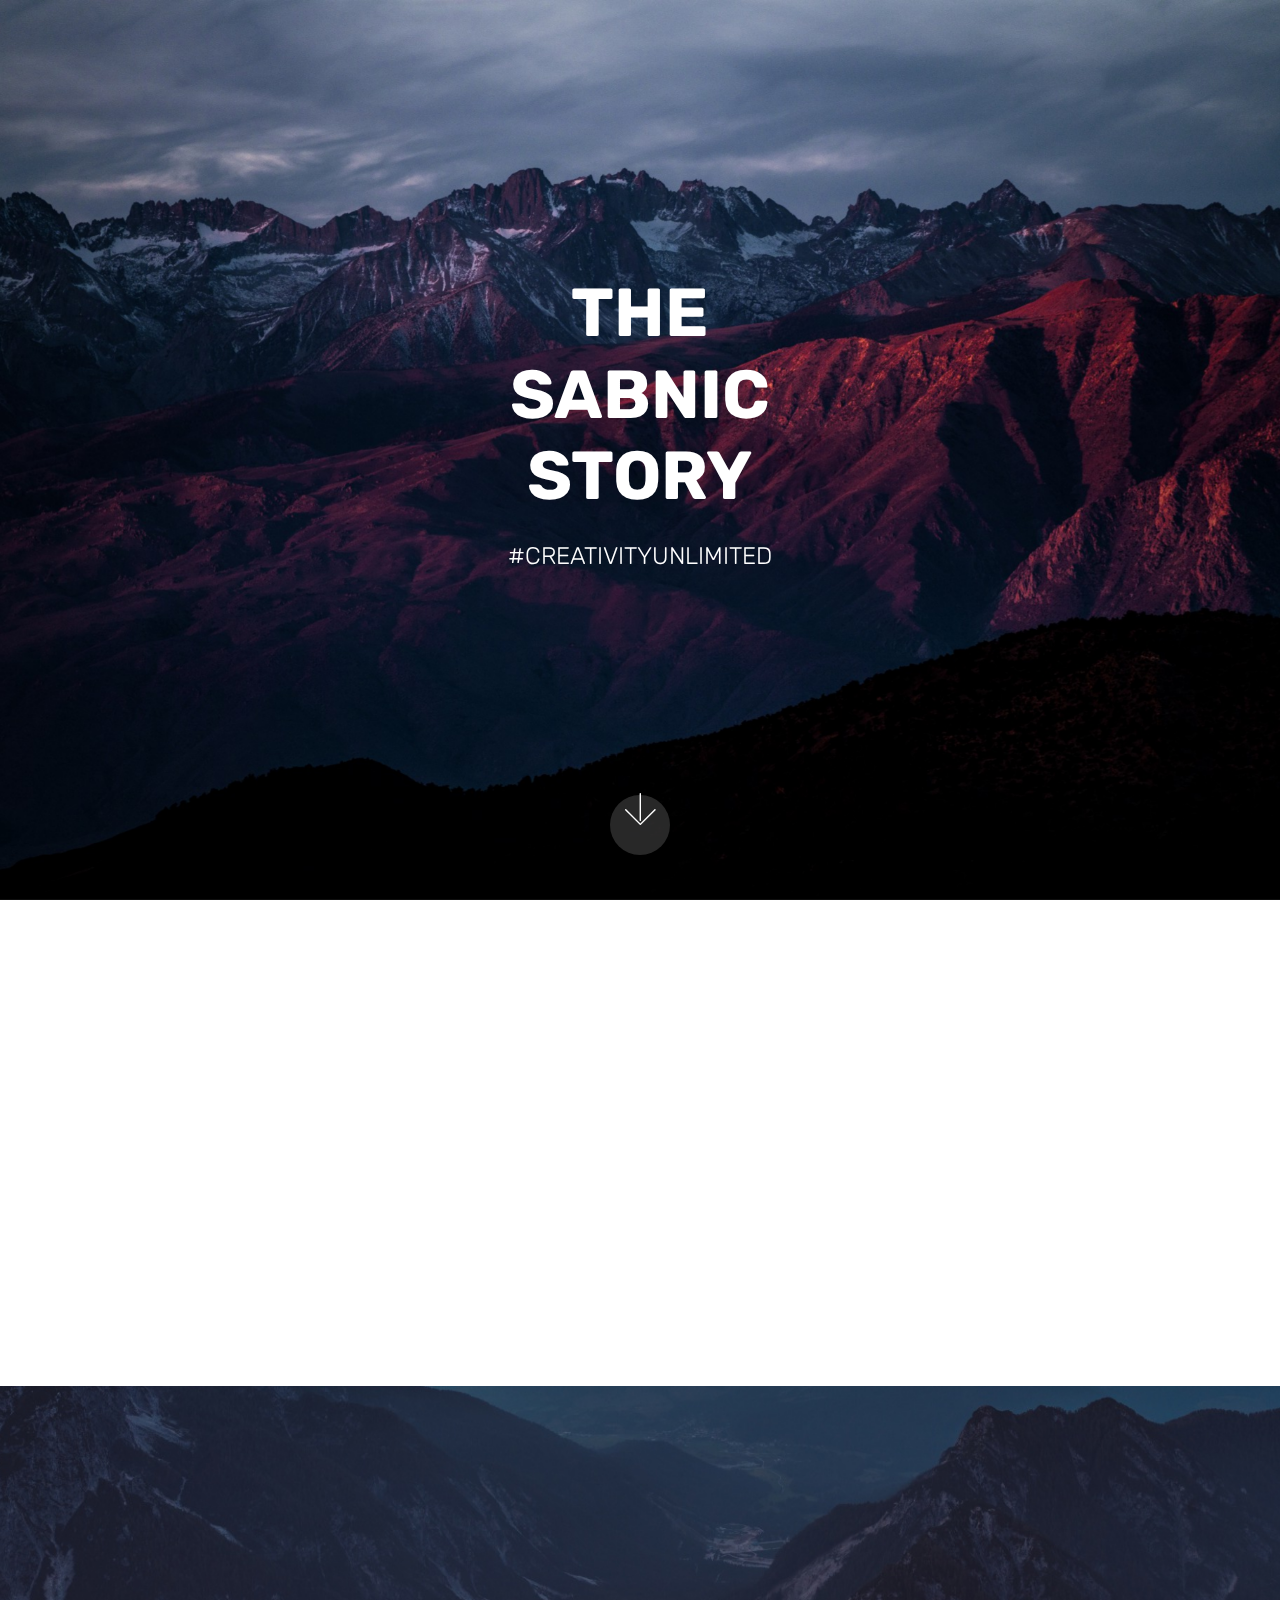
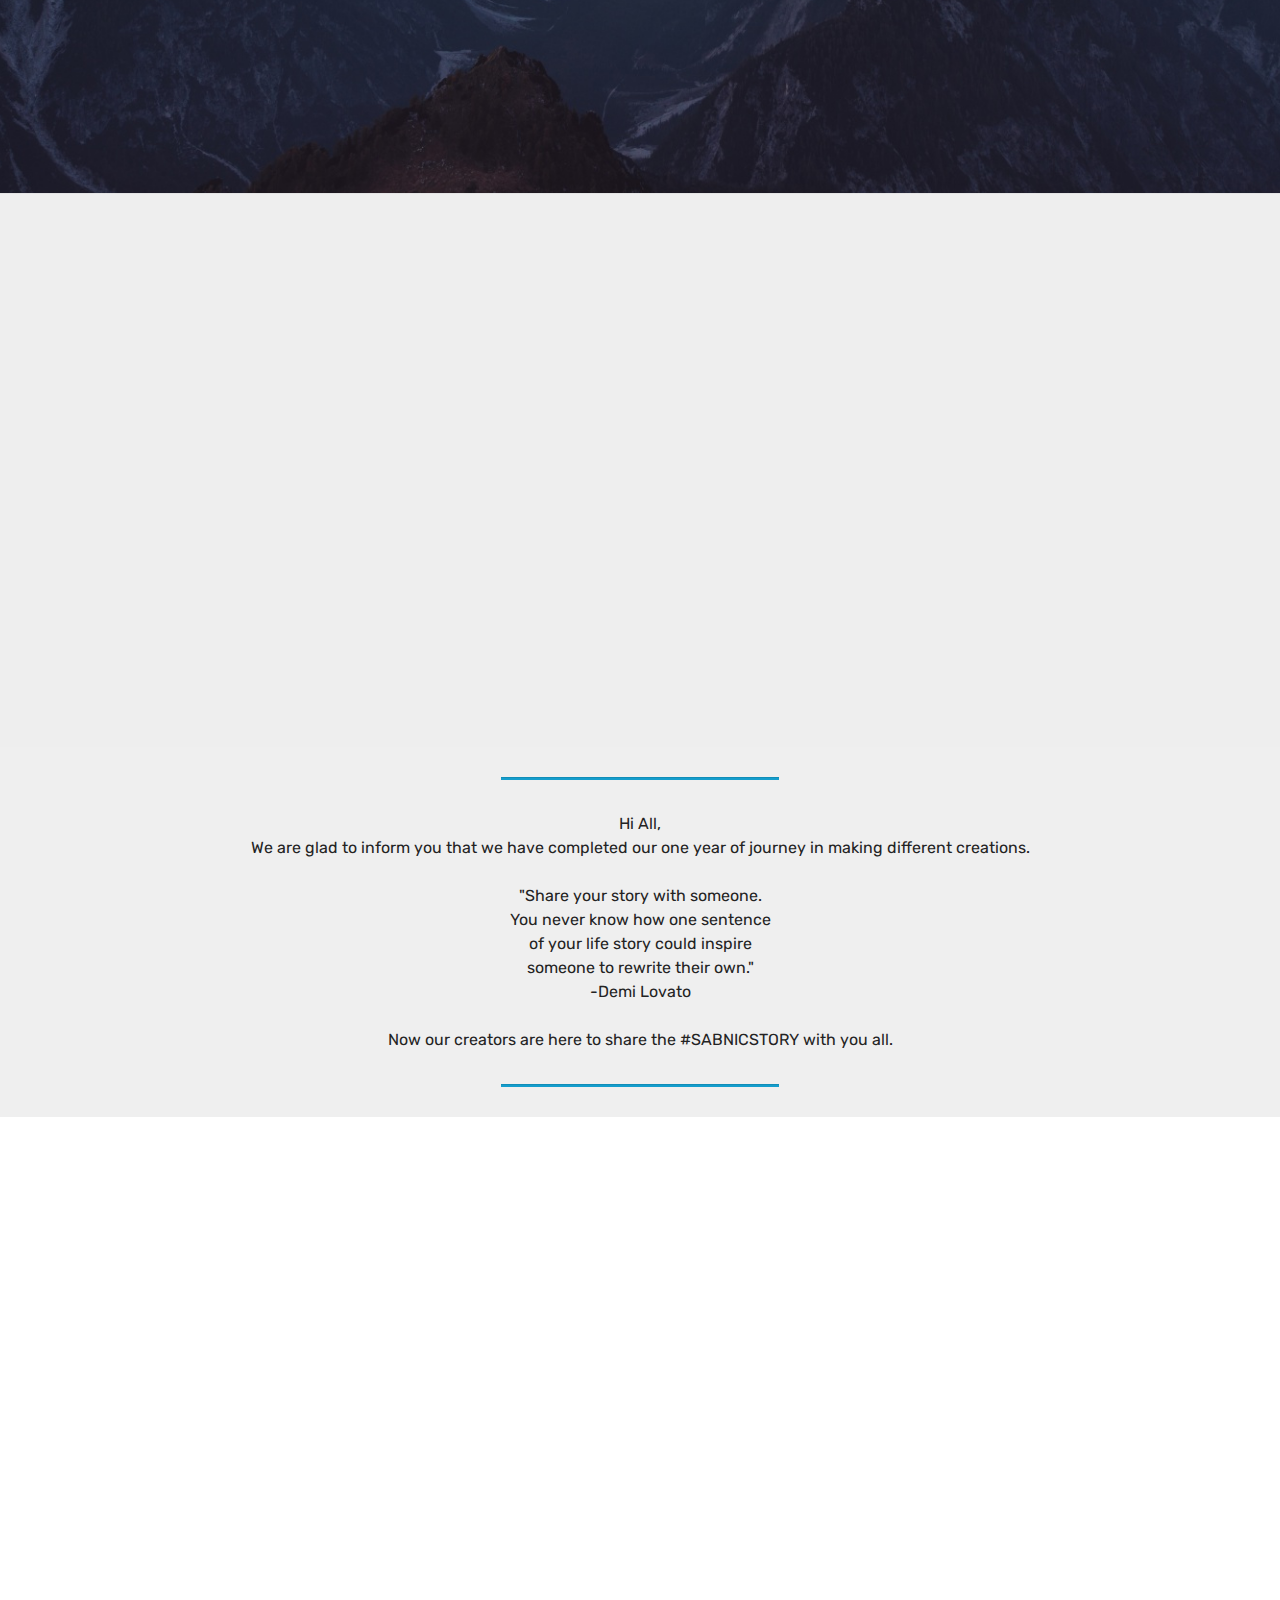
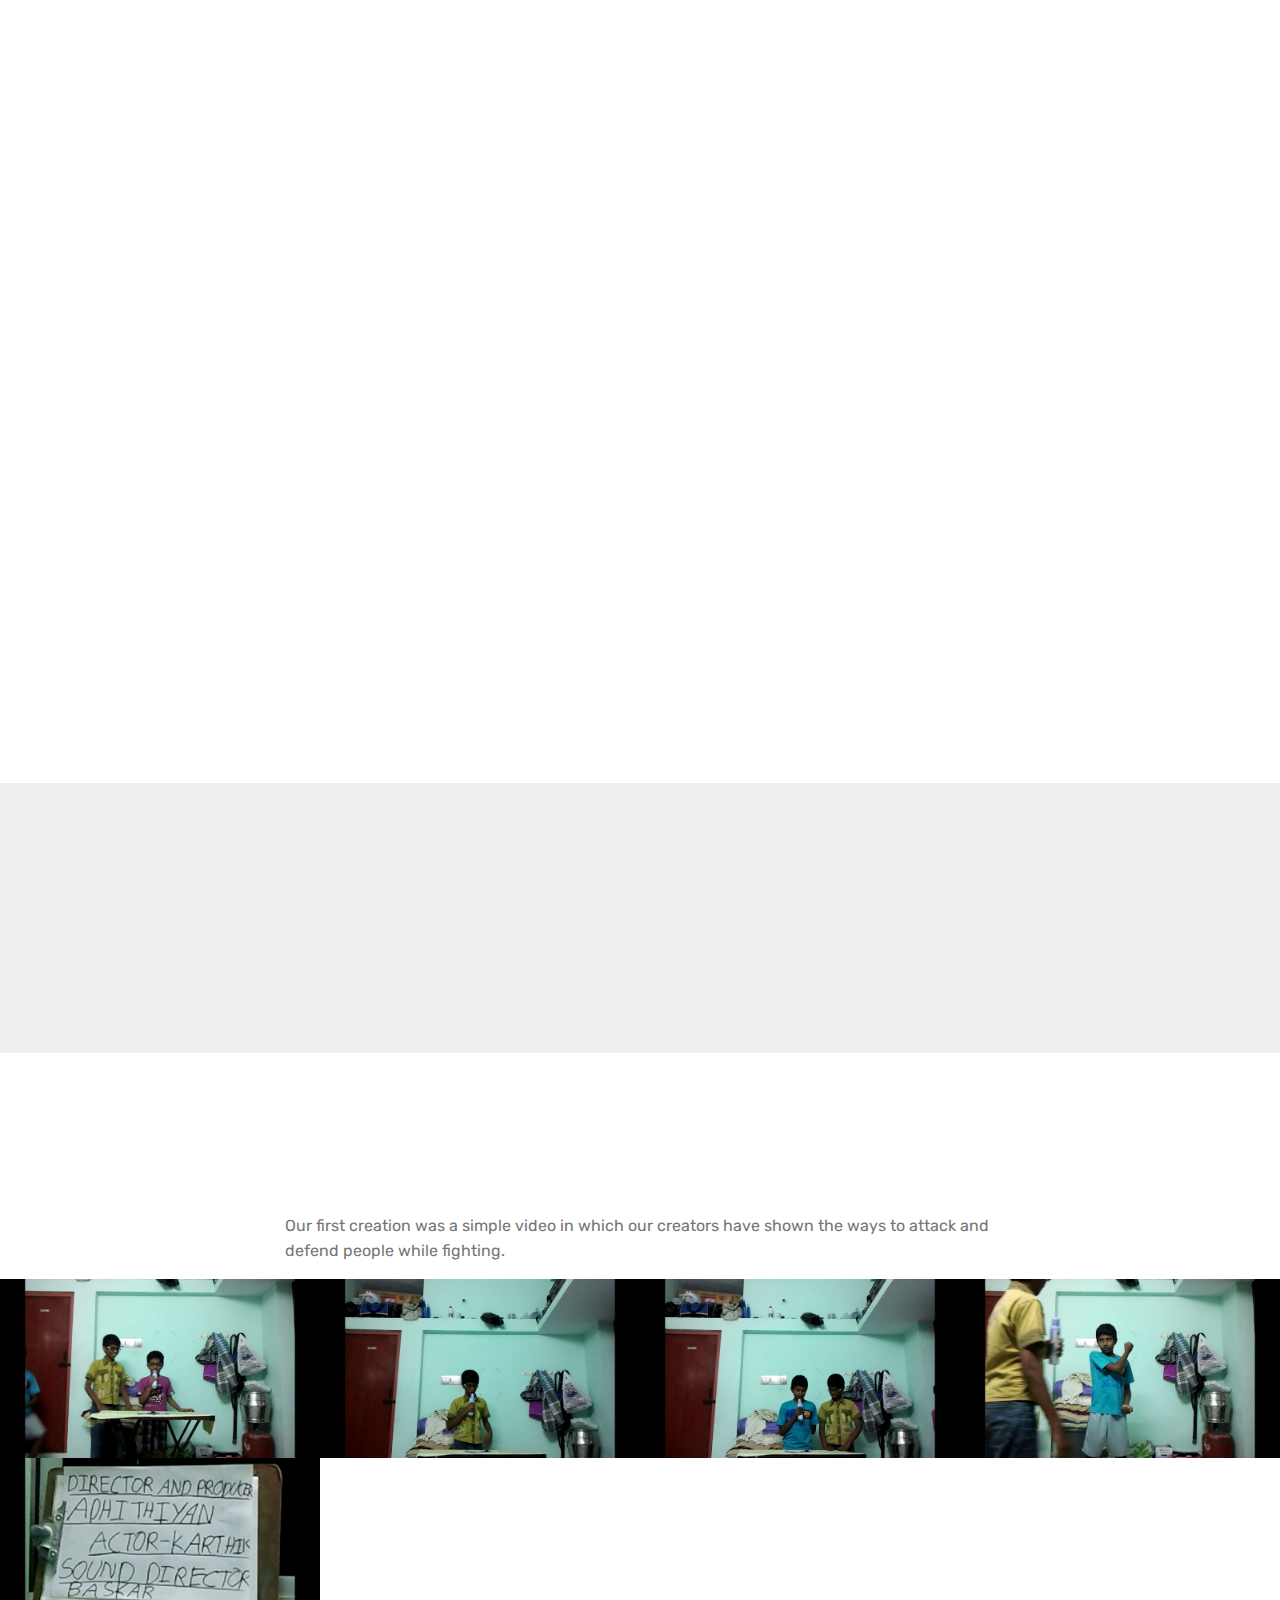
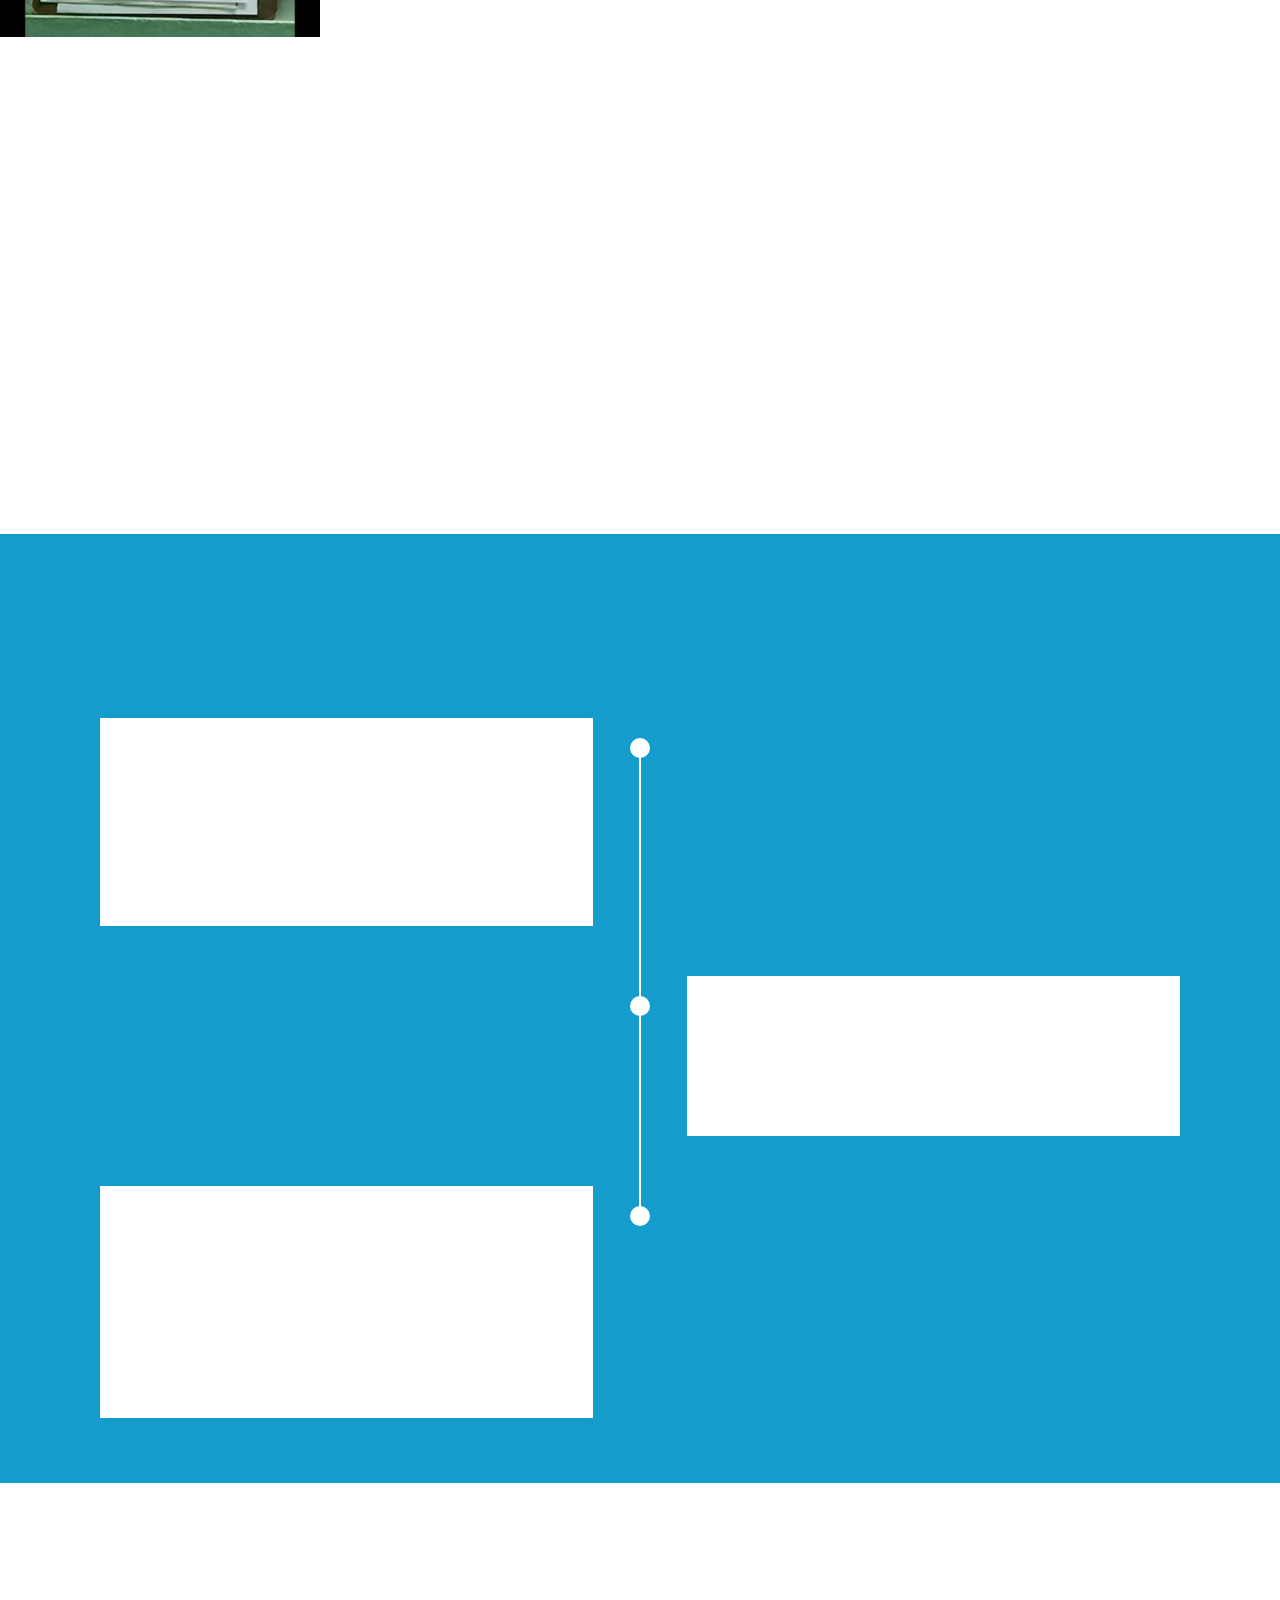
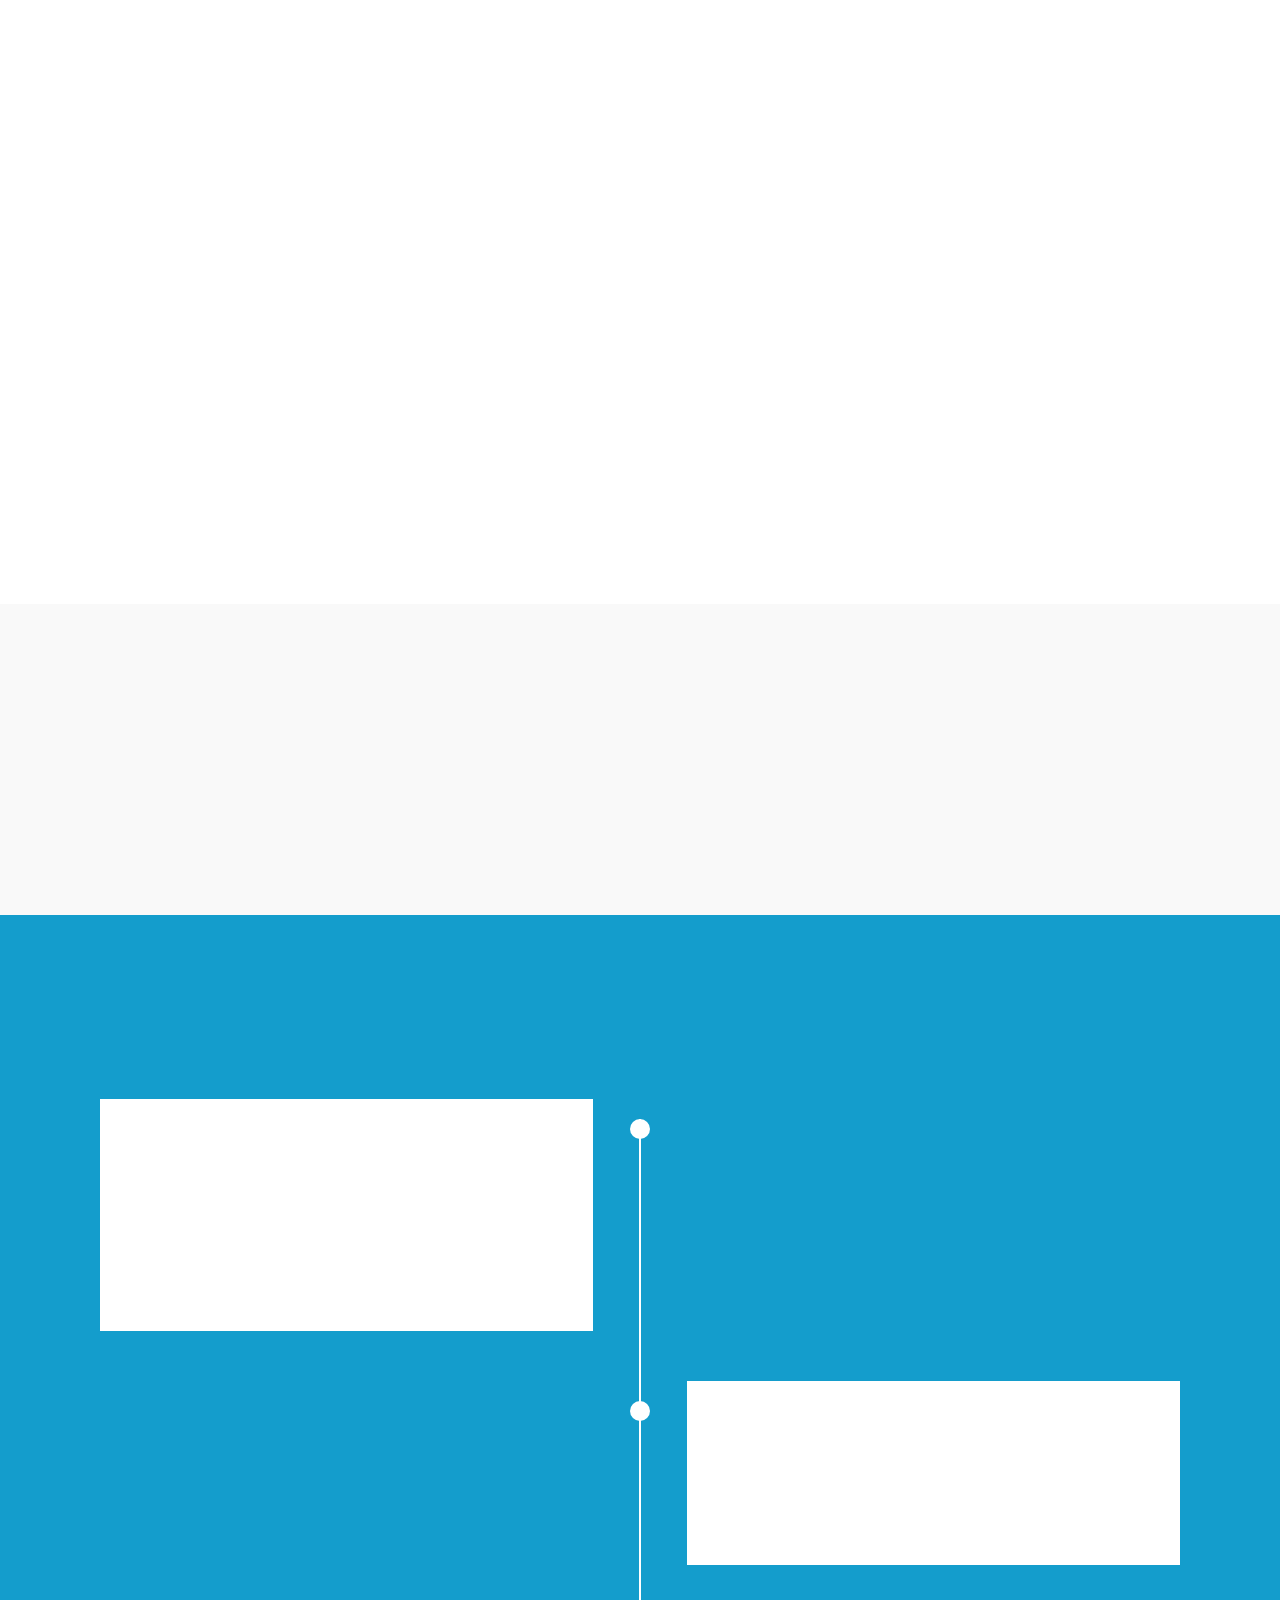
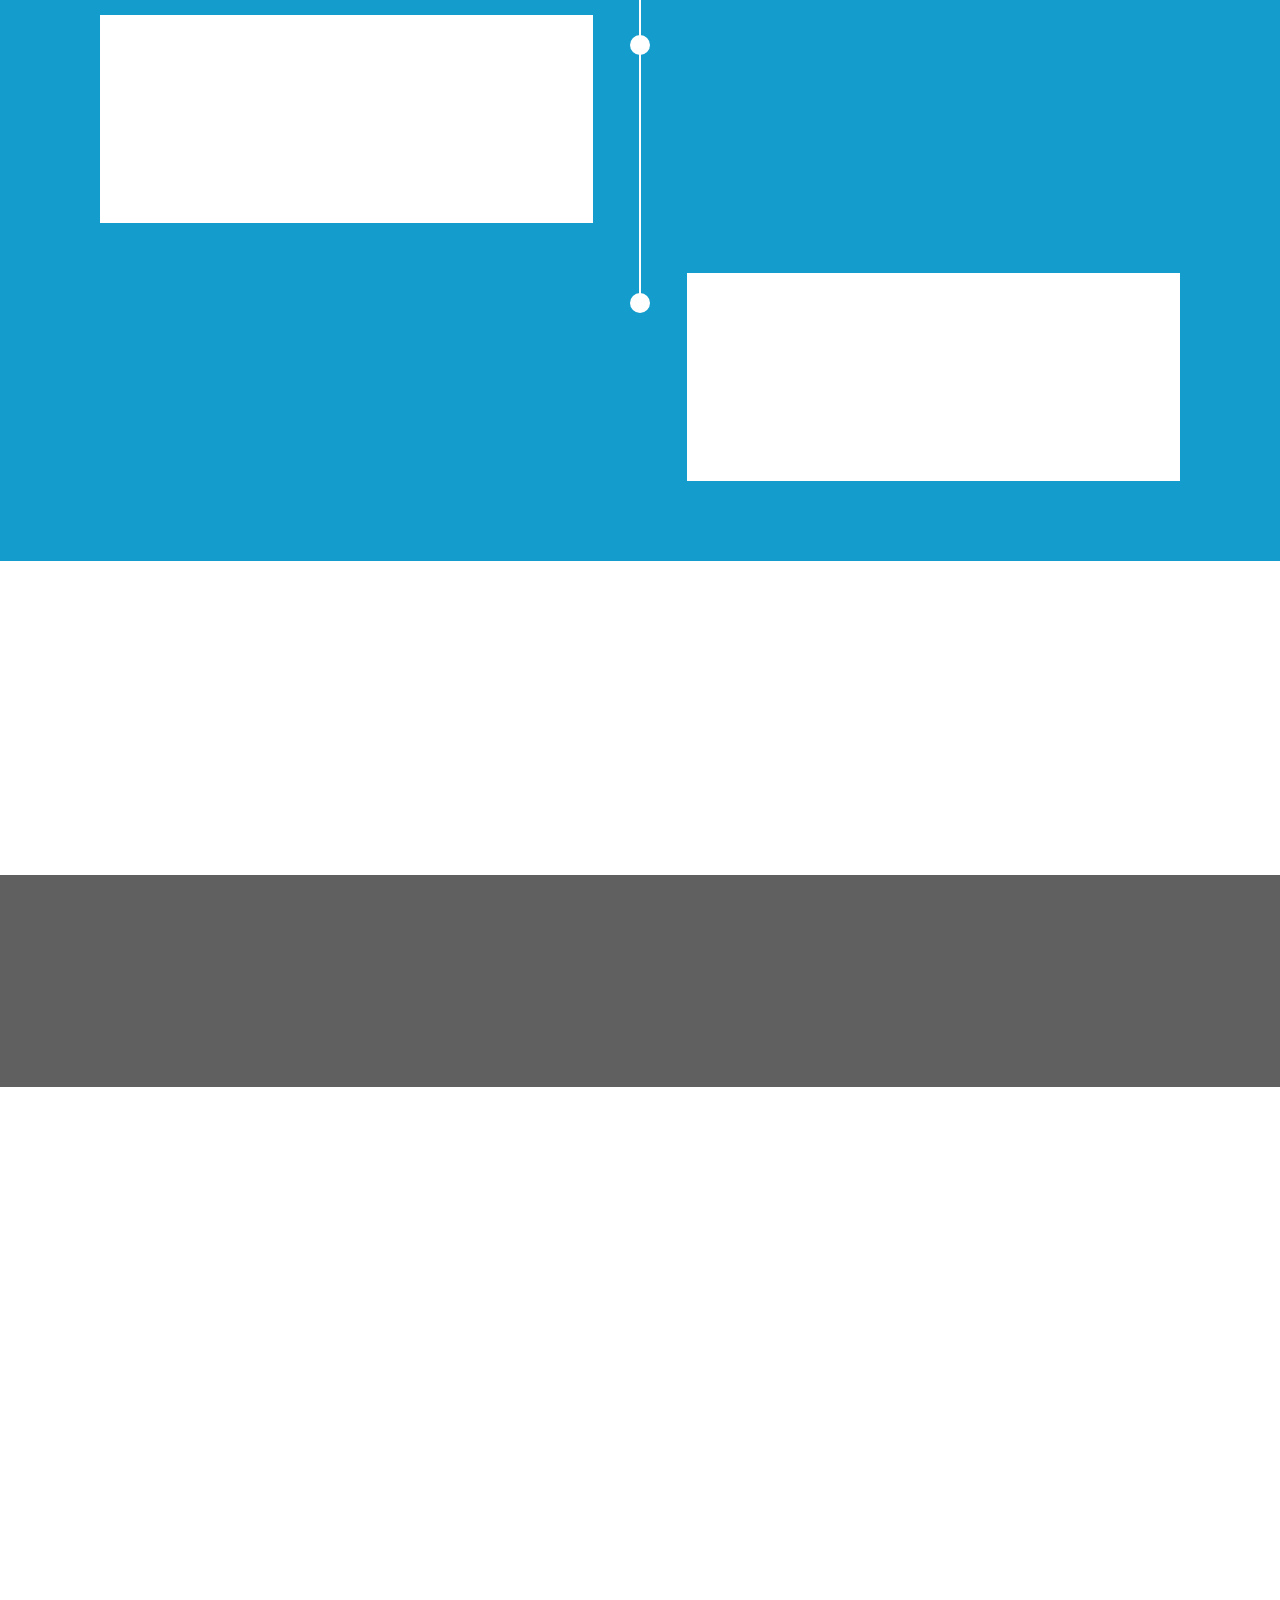
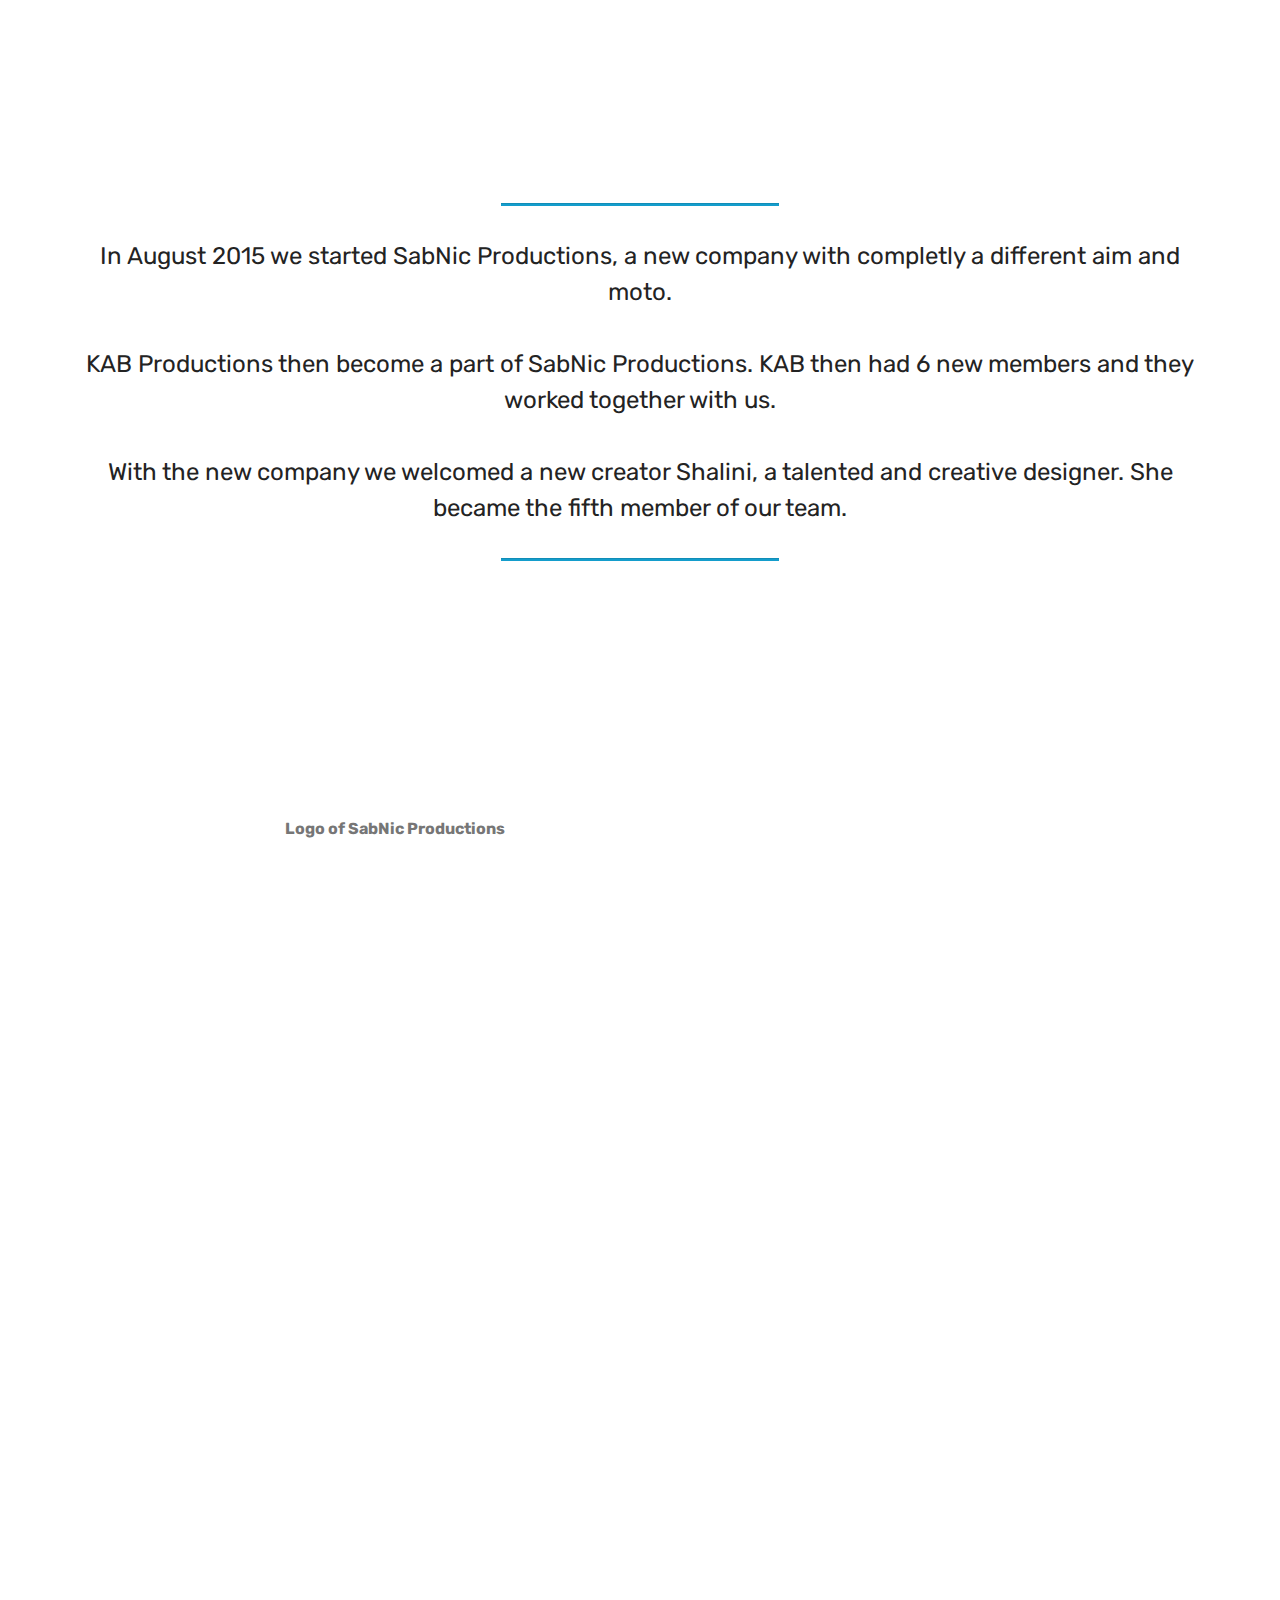
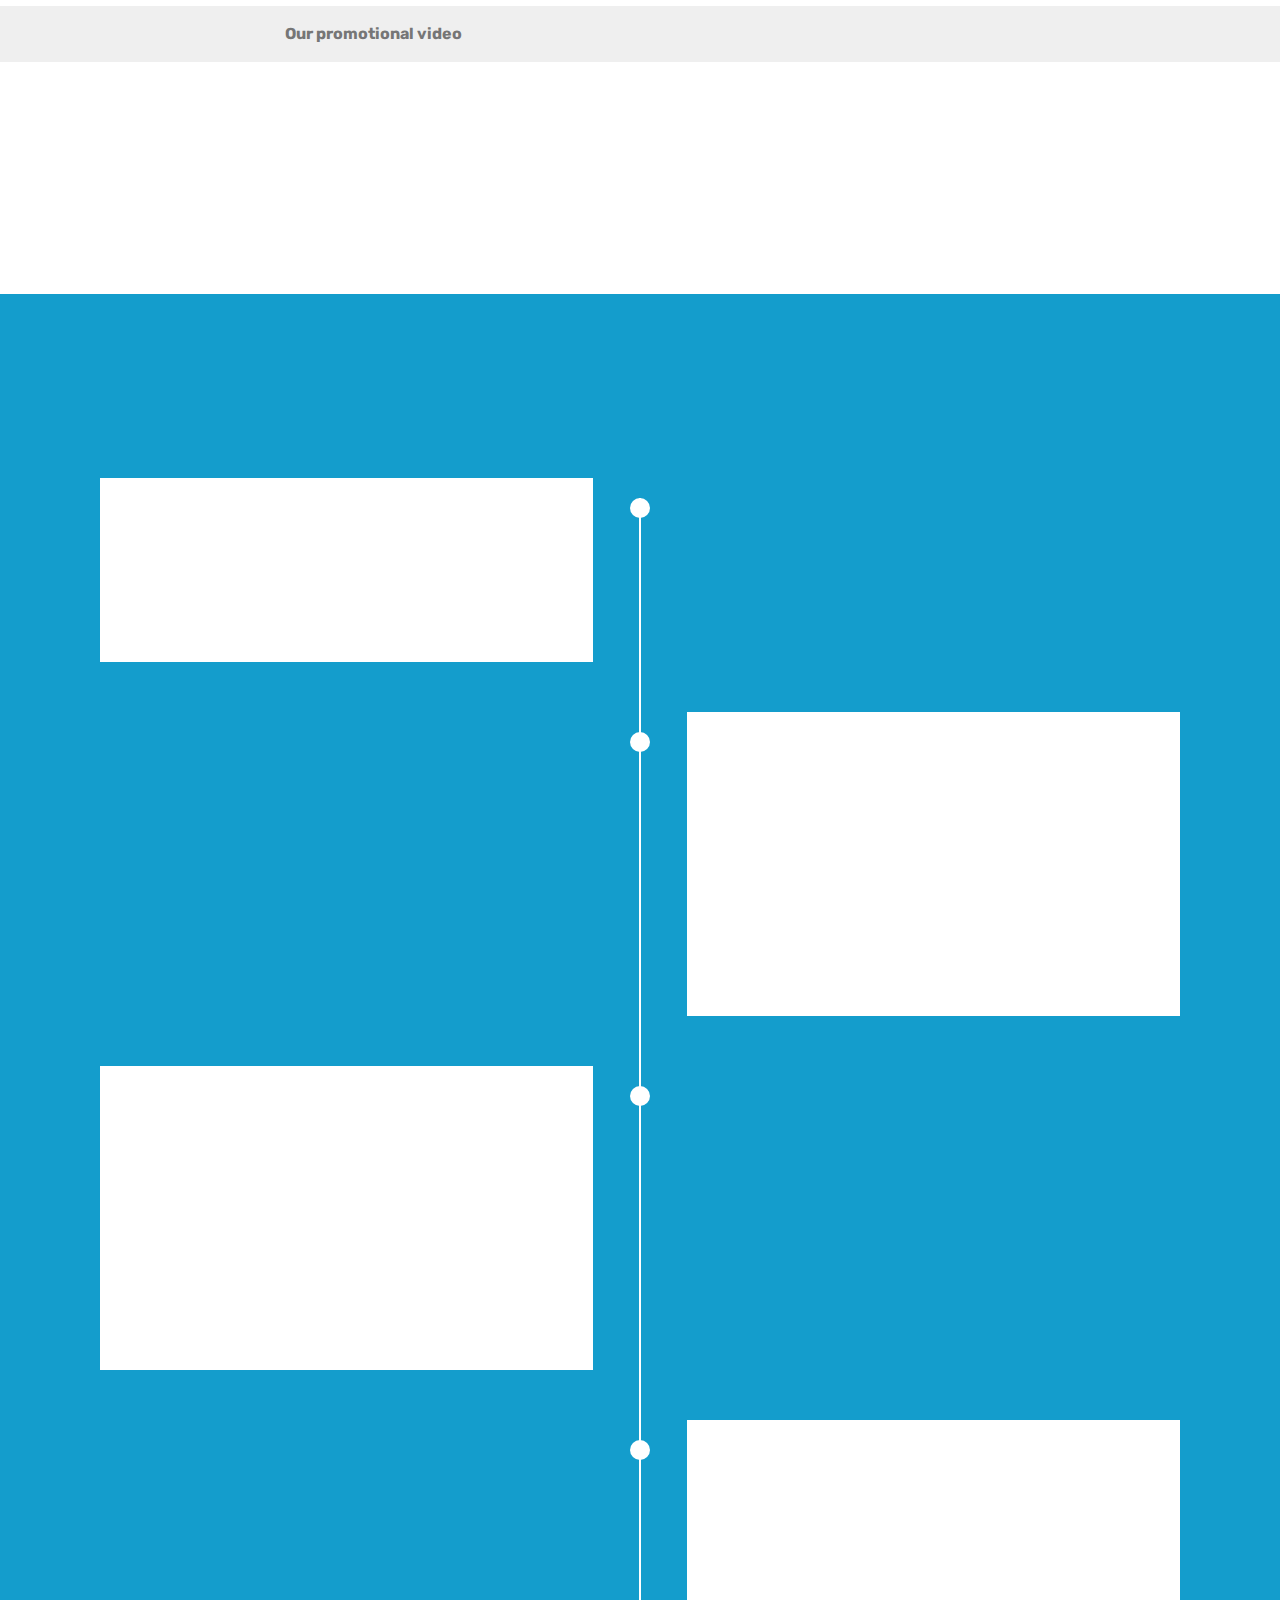
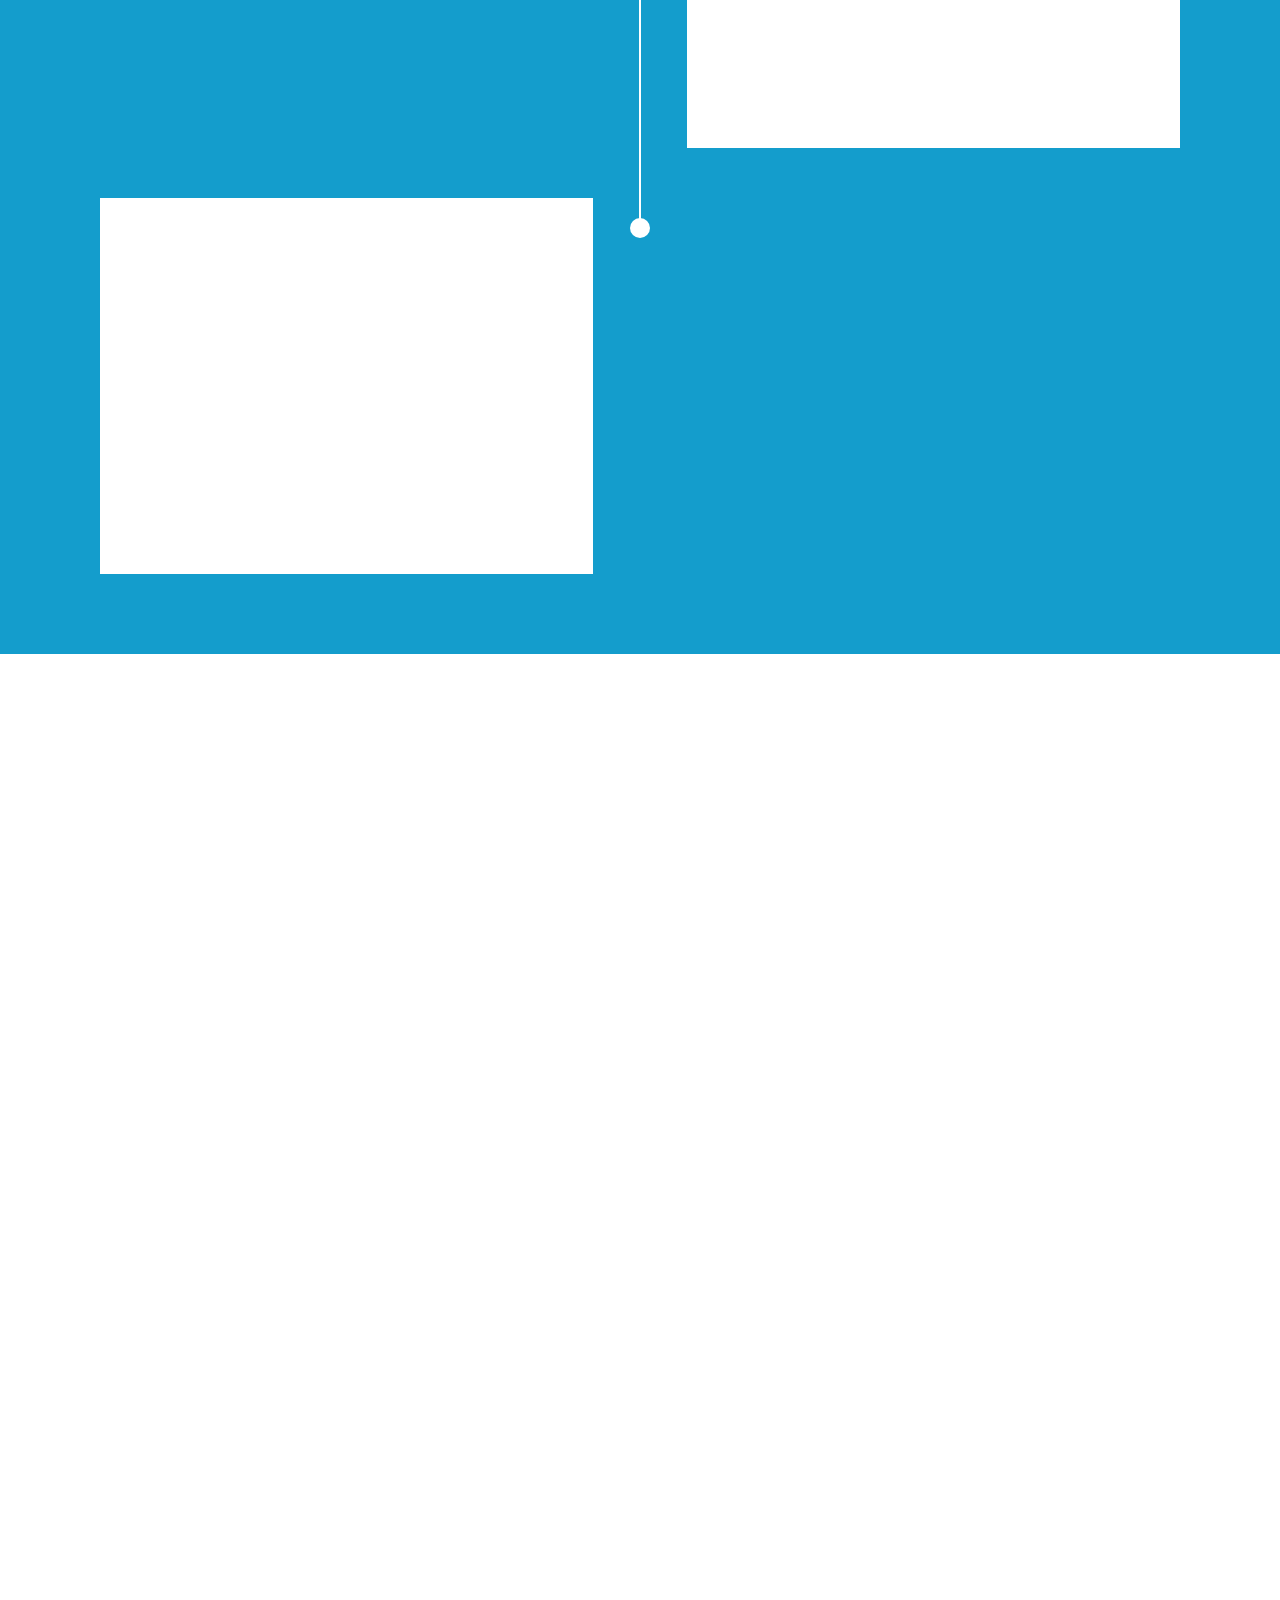
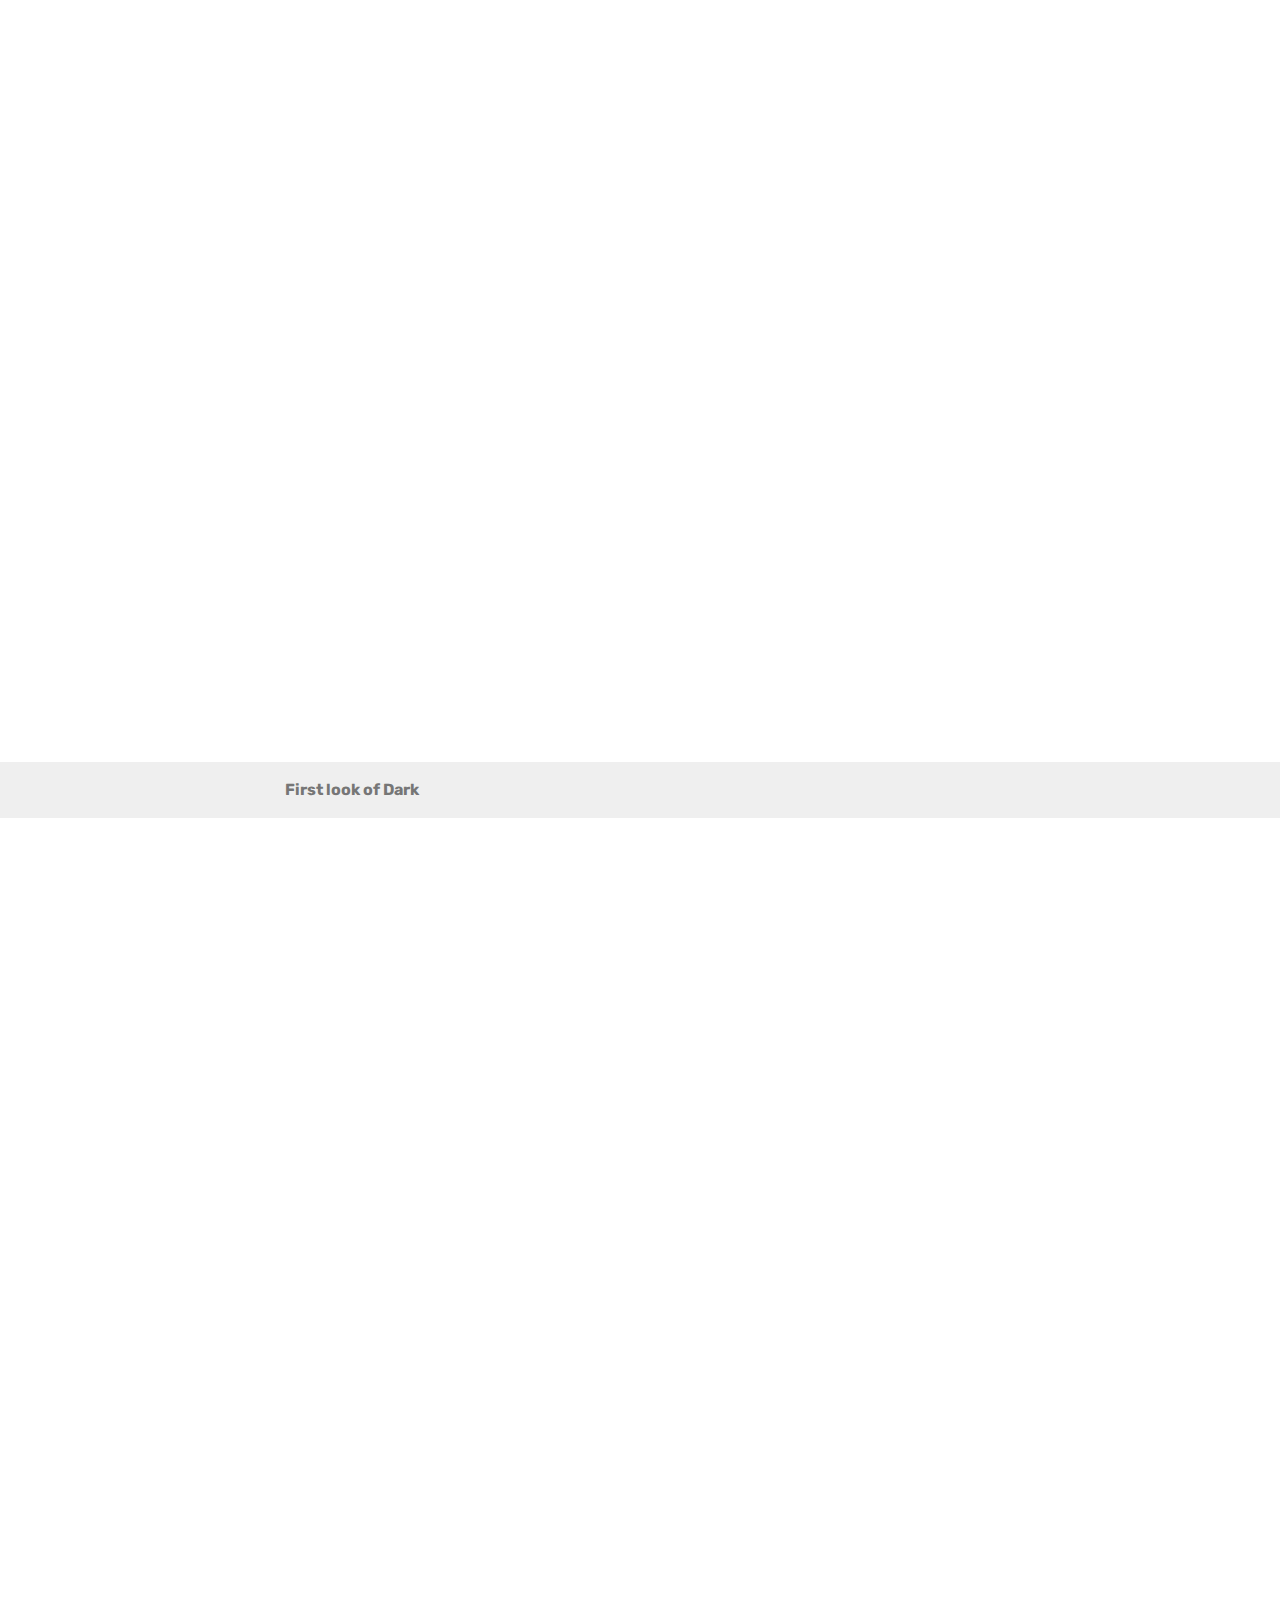
==== SABNICSTORY.html @ 66b6c0ea "create github pages" ====
<!DOCTYPE html>
<html>
<head>
  <!-- Site made with Mobirise Website Builder v4.1.7, https://mobirise.com -->
  <meta charset="UTF-8">
  <meta http-equiv="X-UA-Compatible" content="IE=edge">
  <meta name="generator" content="Mobirise v4.1.7, mobirise.com">
  <meta name="viewport" content="width=device-width, initial-scale=1">
  <link rel="shortcut icon" href="assets/images/untitled-1-128x128.png" type="image/x-icon">
  <meta name="description" content="#CREATIVITYUNLIMITED">
  <title>THE SABNIC STORY</title>
  <link rel="stylesheet" href="assets/web/assets/mobirise-icons/mobirise-icons.css">
  <link rel="stylesheet" href="assets/tether/tether.min.css">
  <link rel="stylesheet" href="assets/bootstrap/css/bootstrap.min.css">
  <link rel="stylesheet" href="assets/animate.css/animate.min.css">
  <link rel="stylesheet" href="assets/theme/css/style.css">
  <link rel="stylesheet" href="assets/mobirise-gallery/style.css">
  <link href="https://fonts.googleapis.com/css?family=Rubik:300,300i,400,400i,500,500i,700,700i,900,900i" rel="stylesheet">
  <link href="assets/fonts/style.css" rel="stylesheet">
  <link rel="stylesheet" href="assets/mobirise/css/mbr-additional.css" type="text/css">
  
  
  
</head>
<body>
<section class="cid-qsWOQPh9Xu mbr-fullscreen mbr-parallax-background" id="header2-1" data-rv-view="119">

    

    

    <div class="container align-center">
        <div class="media-container-column mbr-white col-md-10 offset-md-1">
            <h1 class="mbr-section-title mbr-bold pb-3 mbr-fonts-style display-1">
                THE<br>SABNIC<br>STORY</h1>
            <h3 class="mbr-section-subtitle align-center mbr-light pb-3 mbr-fonts-style display-5">
                #CREATIVITYUNLIMITED</h3>
            <p class="mbr-text pb-3 mbr-fonts-style display-5"></p>
            
        </div>
    </div>
    <div class="mbr-arrow hidden-sm-down" aria-hidden="true">
        <a href="#next">
            <i class="mbri-down mbr-iconfont"></i>
        </a>
    </div>
</section>

<section class="engine"><a href="https://mobirise.co">Mobirise</a></section><section class="cid-qsWRjzCoOK" id="image2-4" data-rv-view="122">

    

    <figure class="mbr-figure">
            <div class="image-block" style="width: 100%;">
                <img src="assets/images/logo-2000x760.png" width="1400" alt="Mobirise" title="" media-simple="true">
                
            </div>
    </figure>
</section>

<section class="header4 cid-qsWPnz05Wk mbr-parallax-background" id="header4-3" data-rv-view="124">

    

    

    <div class="container">
        <div class="media-content col-md-10 offset-md-1">
            <h1 class="mbr-section-title align-center mbr-white pb-3 mbr-bold mbr-fonts-style display-1">First<br>Anniversary</h1>
            
            <div class="mbr-text align-center mbr-white pb-3">
                <p class="mbr-text mbr-fonts-style display-5">AUGUST 25th<br>2017</p>
            </div>
            
        </div>

        <div class="mbr-figure pt-5" style="width: 50%;">
            <img src="assets/images/1year-319x320.png" alt="Mobirise" title="" media-simple="true">
        </div>
    </div>
</section>

<section class="mbr-section article content9 cid-qsWSCZeZbd" id="content9-7" data-rv-view="127">
    
     

    <div class="container">
        <div class="inner-container" style="width: 100%;">
            <hr class="line" style="width: 25%;">
            <div class="section-text align-center mbr-fonts-style display-7">
                    Hi All,<br>We are glad to inform you that we have completed our one year of journey in making different creations.<br><br>"Share your story with someone.<br>You never know how one sentence<br>of your life story could inspire<br>someone to rewrite their own."<br>-Demi Lovato<br><br>Now our creators are here to share the #SABNICSTORY with you all.</div>
            <hr class="line" style="width: 25%;">
        </div>
        </div>
</section>

<section class="mbr-section content4 cid-qsZt6P9TEg" id="content4-j" data-rv-view="129">

    

    <div class="container">
        <div class="media-container-row">
            <div class="title col-12 col-md-8">
                <h2 class="align-center pb-3 mbr-fonts-style display-2">
                    Beginning of creating movies.</h2>
                <h3 class="mbr-section-subtitle align-center mbr-light mbr-fonts-style display-5">We made our first movie in the year 2010 with 3 to 4 members. We started to shoot the movie with available materials and edited it for one<br>week with movavi video editor.<br><br><strong>Summary of the story</strong><br>Two boys live happily in a house. They were very good friends and almost do all the things together. One day a new boy comes and creates<br>problem in their relation. The rest of the story revolves on how they again become friends.<br></h3>
                
            </div>
        </div>
    </div>
</section>

<section class="mbr-section article content1 cid-qsZyKYdmSq" id="content2-k" data-rv-view="131">

     

    <div class="container">
        <div class="media-container-row">
            <div class="mbr-text col-12 col-md-8 mbr-fonts-style display-7">
                <blockquote><p>At that time we started to develop ideas and however we shooted a short film of 10 minutes. The video is shaky, the camera quality is not good. We used a 2mp samsung camera to shoot this one. We thought that this is enough for making a movie.</p><p>This thought was there in our mind because we were exposed to a limited number of gadgets and we didn't have the knowledge of video recorders.</p></blockquote>
            </div>
        </div>
    </div>
</section>

<section class="mbr-section content4 cid-qsWVj8HuZF" id="content4-a" data-rv-view="132">

    

    <div class="container">
        <div class="media-container-row">
            <div class="title col-12 col-md-8">
                <h2 class="align-center pb-3 mbr-fonts-style display-2">Starting of the company!</h2>
                <h3 class="mbr-section-subtitle align-center mbr-light mbr-fonts-style display-5">
                    Our first company was named as KAB Productions. It was started in the year 2011 with initially three members. That time our basic aim was to publish informative videos which would help children in their learning process.<br><br>The company was named after the first letter of the three members.<br><br>K stands for Karthik, A stands for Adhithiyan and B stands for Baskar.</h3>
                
            </div>
        </div>
    </div>
</section>

<section class="features11 cid-qsWWUXo21u" id="features11-d" data-rv-view="134">

    

    

    <div class="container">   
        <div class="col-md-12">
            <div class="media-container-row">
                <div class="mbr-figure" style="width: 30%;">
                    <img src="assets/images/presenta1-471x461.png" alt="Mobirise" title="" media-simple="true">
                </div>
                <div class=" align-left">
                    
                    <div class="mbr-section-text">
                        <p class="mbr-text mb-5 pt-3 mbr-light mbr-fonts-style display-5">KAB Productions logo</p>
                    </div>

                    <div class="block-content">
                        <div class="card p-3 pr-3">
                            <div class="mbr-card-img-title">
                                     
                                <div class="mbr-crt-title">
                                    
                                </div>
                            </div>                

                            <div class="card-box">
                                
                            </div>
                        </div>

                        
                    </div>
                </div>
            </div>
        </div> 
    </div>          
</section>

<section class="mbr-section article content1 cid-qsX0VuYUWi" id="content2-f" data-rv-view="137">

     

    <div class="container">
        <div class="media-container-row">
            <div class="mbr-text col-12 col-md-8 mbr-fonts-style display-7">
                <blockquote><p><strong>CREATION 1</strong></p><p><span style="font-style: normal;"><strong>Karate - Art of fighting</strong></span></p></blockquote>
            </div>
        </div>
    </div>
</section>

<section class="mbr-section article content1 cid-qsX17TtoJp" id="content1-g" data-rv-view="138">
    
     

    <div class="container">
        <div class="media-container-row">
            <div class="mbr-text col-12 col-md-8 mbr-fonts-style display-7">Our first creation was a simple video in which our creators have shown the ways to attack and defend people while fighting.</div>
        </div>
    </div>
</section>

<section class="mbr-gallery mbr-slider-carousel cid-qsX2kWlB0r" id="gallery3-h" data-rv-view="139">

    

    <div>
        <div><!-- Filter --><!-- Gallery --><div class="mbr-gallery-row"><div class="mbr-gallery-layout-default"><div><div><div class="mbr-gallery-item mbr-gallery-item--pNaN" data-video-url="false" data-tags="Awesome"><div href="#lb-gallery3-h" data-slide-to="0" data-toggle="modal"><img src="assets/images/2017-08-21-1-1366x768-800x449.png" alt=""><span class="icon-focus"></span></div></div><div class="mbr-gallery-item mbr-gallery-item--pNaN" data-video-url="false" data-tags="Responsive"><div href="#lb-gallery3-h" data-slide-to="1" data-toggle="modal"><img src="assets/images/2017-08-21-2-1366x768-800x449.png" alt=""><span class="icon-focus"></span></div></div><div class="mbr-gallery-item mbr-gallery-item--pNaN" data-video-url="false" data-tags="Creative"><div href="#lb-gallery3-h" data-slide-to="2" data-toggle="modal"><img src="assets/images/2017-08-21-3-1366x768-800x449.png" alt=""><span class="icon-focus"></span></div></div><div class="mbr-gallery-item mbr-gallery-item--pNaN" data-video-url="false" data-tags="Animated"><div href="#lb-gallery3-h" data-slide-to="3" data-toggle="modal"><img src="assets/images/2017-08-21-4-1366x768-800x449.png" alt=""><span class="icon-focus"></span></div></div><div class="mbr-gallery-item mbr-gallery-item--pNaN" data-video-url="false" data-tags="Animated"><div href="#lb-gallery3-h" data-slide-to="4" data-toggle="modal"><img src="assets/images/2017-08-1366x768-800x449.png" alt=""><span class="icon-focus"></span></div></div></div></div><div class="clearfix"></div></div></div><!-- Lightbox --><div data-app-prevent-settings="" class="mbr-slider modal fade carousel slide" tabindex="-1" data-keyboard="true" data-interval="false" id="lb-gallery3-h"><div class="modal-dialog"><div class="modal-content"><div class="modal-body"><div class="carousel-inner"><div class="carousel-item"><img src="assets/images/2017-08-21-1-1366x768.png" alt=""></div><div class="carousel-item"><img src="assets/images/2017-08-21-2-1366x768.png" alt=""></div><div class="carousel-item"><img src="assets/images/2017-08-21-3-1366x768.png" alt=""></div><div class="carousel-item"><img src="assets/images/2017-08-21-4-1366x768.png" alt=""></div><div class="carousel-item active"><img src="assets/images/2017-08-1366x768.png" alt=""></div></div><a class="carousel-control carousel-control-prev" role="button" data-slide="prev" href="#lb-gallery3-h"><span class="mbri-left mbr-iconfont" aria-hidden="true"></span><span class="sr-only">Previous</span></a><a class="carousel-control carousel-control-next" role="button" data-slide="next" href="#lb-gallery3-h"><span class="mbri-right mbr-iconfont" aria-hidden="true"></span><span class="sr-only">Next</span></a><a class="close" href="#" role="button" data-dismiss="modal"><span class="sr-only">Close</span></a></div></div></div></div></div>
    </div>

</section>

<section class="mbr-section article content1 cid-qsZrJHuNZS" id="content2-i" data-rv-view="162">

     

    <div class="container">
        <div class="media-container-row">
            <div class="mbr-text col-12 col-md-8 mbr-fonts-style display-7">
                <blockquote><p>KAB productions totally made 13 learning videos which were uploaded in the year 2011 and 2012.</p><p><a href="https://www.youtube.com/channel/UC3nAnk3uF_DTpInk8mK4G6w/videos" target="_blank">See the videos</a></p></blockquote>
            </div>
        </div>
    </div>
</section>

<section class="mbr-section content4 cid-qt1E7X0H3s" id="content4-l" data-rv-view="163">

    

    <div class="container">
        <div class="media-container-row">
            <div class="title col-12 col-md-8">
                <h2 class="align-center pb-3 mbr-fonts-style display-2">
                    Changing our aim!</h2>
                <h3 class="mbr-section-subtitle align-center mbr-light mbr-fonts-style display-5">In the year 2013 our production's aim was to help people.<br><br>moto - Your need is our deed</h3>
                
            </div>
        </div>
    </div>
</section>

<section class="timeline1 cid-qsWSlstROw" id="timeline1-6" data-rv-view="165">

    

    

    <div class="container align-center">
        <h2 class="mbr-section-title pb-3 mbr-fonts-style display-2">
            Creations made by the new KAB Productions.</h2>
        <h3 class="mbr-section-subtitle pb-5 mbr-fonts-style display-5">
            CREATION 2 - 4</h3>

        <div class="container timelines-container" mbri-timelines="">
            <div class="row timeline-element reverse separline">      
                 <div class="timeline-date-panel col-xs-12 col-md-6  align-left">         
                    <div class="time-line-date-content">
                        <p class="mbr-timeline-date mbr-fonts-style display-5">February 2013</p>
                    </div>
                </div>
           <span class="iconBackground"></span>
            <div class="col-xs-12 col-md-6 align-right">
                <div class="timeline-text-content">
                    <h4 class="mbr-timeline-title pb-3 mbr-fonts-style display-5">
                        KAB Apps</h4>
                    <p class="mbr-timeline-text mbr-fonts-style display-7">In this site we published our mobile apps which were made for the public.<br><br><a href="http://kabapps.yolasite.com/">Visit Site</a></p>
                 </div>
            </div>
            </div>

            <div class="row timeline-element  separline">
                <div class="timeline-date-panel col-xs-12 col-md-6 align-right">
                    <div class="time-line-date-content">
                        <p class="mbr-timeline-date mbr-fonts-style display-5">May 2013</p>
                    </div>
                </div>
                <span class="iconBackground"></span>
                <div class="col-xs-12 col-md-6 align-left ">
                    <div class="timeline-text-content">
                        <h4 class="mbr-timeline-title pb-3 mbr-fonts-style display-5">
                            KAB Robot</h4>
                        <p class="mbr-timeline-text mbr-fonts-style display-7">In this site we created a platform to find and get answer for questions asked by different people.</p>
                    </div>
                </div>
            </div> 


            <div class="row timeline-element reverse">
                <div class="timeline-date-panel col-xs-12 col-md-6  align-left">
                    <div class="time-line-date-content">
                        <p class="mbr-timeline-date mbr-fonts-style display-5">June 2013</p>
                    </div>
                </div>
                <span class="iconBackground"></span>
                <div class="col-xs-12 col-md-6 align-right">
                    <div class="timeline-text-content">
                        <h4 class="mbr-timeline-title pb-3 mbr-fonts-style display-5">KAB Phonee</h4>      
                        <p class="mbr-timeline-text mbr-fonts-style display-7">In this site we made quick links for everything needed for tourism so that people may filter their search and not waste their time.<br><br><a href="http://kabphonee.yolasite.com/">Visit Site</a></p>
                    </div>
                </div>
            </div>

            


            


            

            

            

            

            

            

            
        </div>
    </div>
</section>

<section class="mbr-section article content1 cid-qt1IZVhFNJ" id="content2-m" data-rv-view="168">

     

    <div class="container">
        <div class="media-container-row">
            <div class="mbr-text col-12 col-md-8 mbr-fonts-style display-7">
                <blockquote><p>After changing our moto to help other people we decided to create different sites which could be useful to people. With our little ideas we made three to four sites and created different logos, banners for it. Our explosure to the computer world increased.</p><p>Even though we were not able to make a attractive website, we tried our level best at that age.</p></blockquote>
            </div>
        </div>
    </div>
</section>

<section class="mbr-section content4 cid-qt1MTfMVoV" id="content4-n" data-rv-view="169">

    

    <div class="container">
        <div class="media-container-row">
            <div class="title col-12 col-md-8">
                <h2 class="align-center pb-3 mbr-fonts-style display-2">
                    More members more Ideas.</h2>
                <h3 class="mbr-section-subtitle align-center mbr-light mbr-fonts-style display-5">In 2014, Aparna, a new person joined our company. With her new ideas we decided to renovate the company.<br><br>This time our aim was to improve the skills of growing children. We were also not so big to teach them :) but we tried to develop websites which may improve child's skill in various aspect.<br><br>But always our basic aim is to help others.</h3>
                
            </div>
        </div>
    </div>
</section>

<section class="features11 cid-qt1QzvioMP" id="features11-p" data-rv-view="171">

    

    

    <div class="container">   
        <div class="col-md-12">
            <div class="media-container-row">
                <div class="mbr-figure" style="width: 50%;">
                    <img src="assets/images/picture1-3-643x400.png" alt="Mobirise" title="" media-simple="true">
                </div>
                <div class=" align-left">
                    
                    <div class="mbr-section-text">
                        <p class="mbr-text mb-5 pt-3 mbr-light mbr-fonts-style display-5">
                        New Logo of KAB Productions.</p>
                    </div>

                    <div class="block-content">
                        <div class="card p-3 pr-3">
                            <div class="mbr-card-img-title">
                                     
                                <div class="mbr-crt-title">
                                    
                                </div>
                            </div>                

                            <div class="card-box">
                                
                            </div>
                        </div>

                        
                    </div>
                </div>
            </div>
        </div> 
    </div>          
</section>

<section class="timeline1 cid-qt1QkusBA5" id="timeline1-o" data-rv-view="174">

    

    

    <div class="container align-center">
        <h2 class="mbr-section-title pb-3 mbr-fonts-style display-2">
            New websites created by KAB</h2>
        <h3 class="mbr-section-subtitle pb-5 mbr-fonts-style display-5">CREATION 5 - 8</h3>

        <div class="container timelines-container" mbri-timelines="">
            <div class="row timeline-element reverse separline">      
                 <div class="timeline-date-panel col-xs-12 col-md-6  align-left">         
                    <div class="time-line-date-content">
                        <p class="mbr-timeline-date mbr-fonts-style display-5">June 2014</p>
                    </div>
                </div>
           <span class="iconBackground"></span>
            <div class="col-xs-12 col-md-6 align-right">
                <div class="timeline-text-content">
                    <h4 class="mbr-timeline-title pb-3 mbr-fonts-style display-5">
                        KAB Books</h4>
                    <p class="mbr-timeline-text mbr-fonts-style display-7">In this site we collected and uploaded ebooks for the students to enrich their vocabulary.<br><br>Seperate sections were made for different ages. Books were categorised &nbsp;for easy searching.</p>
                 </div>
            </div>
            </div>

            <div class="row timeline-element  separline">
                <div class="timeline-date-panel col-xs-12 col-md-6 align-right">
                    <div class="time-line-date-content">
                        <p class="mbr-timeline-date mbr-fonts-style display-5">
                            August 2014</p>
                    </div>
                </div>
                <span class="iconBackground"></span>
                <div class="col-xs-12 col-md-6 align-left ">
                    <div class="timeline-text-content">
                        <h4 class="mbr-timeline-title pb-3 mbr-fonts-style display-5">
                            KAB Kraft</h4>
                        <p class="mbr-timeline-text mbr-fonts-style display-7">
                            In this site we uploaded tutorials and learning videos which had step by step instruction to build beautiful craft items and small mechanical machines.</p>
                    </div>
                </div>
            </div> 


            <div class="row timeline-element reverse separline">
                <div class="timeline-date-panel col-xs-12 col-md-6  align-left">
                    <div class="time-line-date-content">
                        <p class="mbr-timeline-date mbr-fonts-style display-5">
                            December 2014</p>
                    </div>
                </div>
                <span class="iconBackground"></span>
                <div class="col-xs-12 col-md-6 align-right">
                    <div class="timeline-text-content">
                        <h4 class="mbr-timeline-title pb-3 mbr-fonts-style display-5">
                            KAB Food</h4>      
                        <p class="mbr-timeline-text mbr-fonts-style display-7">In this site we uploaded tutorials for cooking food. KAB Food was a interactive website. We tried to enrich the knowledge of different tools used in cooking and many other things.</p>
                    </div>
                </div>
            </div>

            <div class="row timeline-element ">
                <div class="timeline-date-panel col-xs-12 col-md-6 align-right">
                    <div class="time-line-date-content">
                        <p class="mbr-timeline-date mbr-fonts-style display-5">
                            February 2015</p>
                    </div>
                </div>
                <span class="iconBackground"></span>
                <div class="col-xs-12 col-md-6 align-left ">
                    <div class="timeline-text-content">
                        <h4 class="mbr-timeline-title pb-3 mbr-fonts-style display-5">
                            KAB Fold It</h4>
                        <p class="mbr-timeline-text mbr-fonts-style display-7">
                            In this site the basic concept is to make anything involving paper. Its a website in which the wonders of paper is shown. From making a paper to folding it to make a craft, everything in one place.
                        </p>
                    </div>
                </div>
            </div>


            


            

            

            

            

            

            

            
        </div>
    </div>
</section>

<section class="mbr-section article content1 cid-qt6aAcL9mA" id="content2-11" data-rv-view="177">

     

    <div class="container">
        <div class="media-container-row">
            <div class="mbr-text col-12 col-md-8 mbr-fonts-style display-7">
                <blockquote>All the websites and other things we made under KAB Productions were needed to be updated regularly. We didn't have a large number of members and we also didn't get time as we were busy with our studies. There were other problems like servers, we have to pay money after we reach our storage limit. We didn't want to spend money at this as our ideas were not new. So we left it as such it is and we decided to work on new ideas which may be really new.</blockquote>
            </div>
        </div>
    </div>
</section>

<section class="mbr-section content5 cid-qt2uZoaFdo mbr-parallax-background" id="content5-r" data-rv-view="178">

    

    <div class="mbr-overlay" style="opacity: 0.7; background-color: rgb(35, 35, 35);">
    </div>

    <div class="container">
        <div class="media-container-row">
            <div class="title col-12 col-md-8">
                <h2 class="align-center mbr-bold mbr-white pb-3 mbr-fonts-style display-1">
                    Birth of SabNic<br></h2>
                
                
                
            </div>
        </div>
    </div>
</section>

<section class="mbr-section content4 cid-qt2vQf7jim" id="content4-s" data-rv-view="181">

    

    <div class="container">
        <div class="media-container-row">
            <div class="title col-12 col-md-8">
                <h2 class="align-center pb-3 mbr-fonts-style display-2">
                    SabNic Productions<br>#ORGINALSTORY</h2>
                <h3 class="mbr-section-subtitle align-center mbr-light mbr-fonts-style display-5">A room was shared by two people. Sab, a computer engineer who wants to start his own company and Nic, a ingenious person who wants to invent new things.<br><br>Both of them don't speak with each other as Sab didn't wanted Nic to get a job.&nbsp;<br><br>They both were in search of job. They spend their half of the day in searching job and the other half in creating new things. Both had to face many problems in their life. One day, frustated Sab spoke to Nic. He apologized for what he did. He then told that they'll work together and start their own company. Sab and Nic worked together and started their dream company SabNic.<br><br>" TEAMWORK MAKES THE DREAM WORK"</h3>
                
            </div>
        </div>
    </div>
</section>

<section class="mbr-section article content9 cid-qt2Ba73kQA" id="content9-t" data-rv-view="183">
    
     

    <div class="container">
        <div class="inner-container" style="width: 100%;">
            <hr class="line" style="width: 25%;">
            <div class="section-text align-center mbr-fonts-style display-5">
                    In August 2015 we started SabNic Productions, a new company with completly a different aim and moto.<br><br>KAB Productions then become a part of SabNic Productions. KAB then had 6 new members and they worked together with us.<br><br>With the new company we welcomed a new creator Shalini, a talented and creative designer. She became the fifth member of our team.</div>
            <hr class="line" style="width: 25%;">
        </div>
        </div>
</section>

<section class="cid-qt2En3GWHv" id="image1-w" data-rv-view="185">

    

    <figure class="mbr-figure container">
            <div class="image-block" style="width: 66%;">
                <img src="assets/images/k-700x186.png" width="1400" alt="Mobirise" title="" media-simple="true">
                
            </div>
    </figure>
</section>

<section class="mbr-section article content1 cid-qt2F268CcA" id="content1-x" data-rv-view="187">
    
     

    <div class="container">
        <div class="media-container-row">
            <div class="mbr-text col-12 col-md-8 mbr-fonts-style display-7"><strong>Logo of SabNic Productions</strong></div>
        </div>
    </div>
</section>

<section class="cid-qt2DGrf36B" id="video2-u" data-rv-view="188">

    
    
    <figure class="mbr-figure align-center">
        <div class="video-block" style="width: 100%;">
            <div><iframe class="mbr-embedded-video" src="https://www.youtube.com/embed/6rI9Vo3RvNc?rel=0&amp;amp;showinfo=0&amp;autoplay=0&amp;loop=0" width="1280" height="720" frameborder="0" allowfullscreen></iframe></div>
        </div>
    </figure>
</section>

<section class="mbr-section article content1 cid-qt2DZpIhei" id="content1-v" data-rv-view="190">
    
     

    <div class="container">
        <div class="media-container-row">
            <div class="mbr-text col-12 col-md-8 mbr-fonts-style display-7"><strong>Our promotional video</strong></div>
        </div>
    </div>
</section>

<section class="mbr-section article content1 cid-qt2FH203jF" id="content2-y" data-rv-view="191">

     

    <div class="container">
        <div class="media-container-row">
            <div class="mbr-text col-12 col-md-8 mbr-fonts-style display-7">
                <blockquote><p>As we started our SabNic Productions in the year 2015 we started to make animated videos and different creations for educating the children.</p><p>We call the things we make as CREATION and the makers as CREATORS.</p></blockquote>
            </div>
        </div>
    </div>
</section>

<section class="timeline1 cid-qt2GC2PctR" id="timeline1-10" data-rv-view="192">

    

    

    <div class="container align-center">
        <h2 class="mbr-section-title pb-3 mbr-fonts-style display-2">Creations made by SabNic Productions.</h2>
        <h3 class="mbr-section-subtitle pb-5 mbr-fonts-style display-5">Creation 9 - 13</h3>

        <div class="container timelines-container" mbri-timelines="">
            <div class="row timeline-element reverse separline">      
                 <div class="timeline-date-panel col-xs-12 col-md-6  align-left">         
                    <div class="time-line-date-content">
                        <p class="mbr-timeline-date mbr-fonts-style display-5">
                            July 2015</p>
                    </div>
                </div>
           <span class="iconBackground"></span>
            <div class="col-xs-12 col-md-6 align-right">
                <div class="timeline-text-content">
                    <h4 class="mbr-timeline-title pb-3 mbr-fonts-style display-5">
                        How I taught my grandmother to read</h4>
                    <p class="mbr-timeline-text mbr-fonts-style display-7">A small animation video was done to visualise a story of NCERT Class IX English textbook.</p>
                 </div>
            </div>
            </div>

            <div class="row timeline-element  separline">
                <div class="timeline-date-panel col-xs-12 col-md-6 align-right">
                    <div class="time-line-date-content">
                        <p class="mbr-timeline-date mbr-fonts-style display-5">August 2015</p>
                    </div>
                </div>
                <span class="iconBackground"></span>
                <div class="col-xs-12 col-md-6 align-left ">
                    <div class="timeline-text-content">
                        <h4 class="mbr-timeline-title pb-3 mbr-fonts-style display-5">
                            Vipic</h4>
                        <p class="mbr-timeline-text mbr-fonts-style display-7">Vipic is our first innovative creation in which a tons of images with their description were displayed. We collected around 4000 images and wrote desciption for each image. We wanted to make a pictorial search engine but due to lack of team we dropped the creation.<br><br>Vipic stands for Visualising Pictures.<br></p>
                    </div>
                </div>
            </div> 


            <div class="row timeline-element reverse separline">
                <div class="timeline-date-panel col-xs-12 col-md-6  align-left">
                    <div class="time-line-date-content">
                        <p class="mbr-timeline-date mbr-fonts-style display-5">September 2015</p>
                    </div>
                </div>
                <span class="iconBackground"></span>
                <div class="col-xs-12 col-md-6 align-right">
                    <div class="timeline-text-content">
                        <h4 class="mbr-timeline-title pb-3 mbr-fonts-style display-5">
                            Rentrick Mobile app</h4>      
                        <p class="mbr-timeline-text mbr-fonts-style display-7">Players Plate created a platform for renting things which was known as Rentrick. Our production made the mobile app for the company.<br><br><a href="https://play.google.com/store/apps/details?id=appinventor.ai_sadhithiyans1.Rentrick&hl=en">Show in Play Store</a><br><br><em>They have currently removed the website www.rentrick.com as they are working on an update.</em></p>
                    </div>
                </div>
            </div>

            <div class="row timeline-element  separline">
                <div class="timeline-date-panel col-xs-12 col-md-6 align-right">
                    <div class="time-line-date-content">
                        <p class="mbr-timeline-date mbr-fonts-style display-5">
                            October 2015</p>
                    </div>
                </div>
                <span class="iconBackground"></span>
                <div class="col-xs-12 col-md-6 align-left ">
                    <div class="timeline-text-content">
                        <h4 class="mbr-timeline-title pb-3 mbr-fonts-style display-5">
                            Bla &amp; Hite</h4>
                        <p class="mbr-timeline-text mbr-fonts-style display-7">This creation was created to teach drawing. The name is taken from <strong>BLA</strong>CK AND W<strong>HITE</strong>.<br><br>The whole website was made in black and white, and all the drawings made contained only these two colours.<br><br>We closed this site after six months as we lacked the time to update new teaching material and videos.</p>
                    </div>
                </div>
            </div>


            <div class="row timeline-element reverse">
                <div class="timeline-date-panel col-xs-12 col-md-6  align-left">
                    <div class="time-line-date-content">
                        <p class="mbr-timeline-date mbr-fonts-style display-5">
                            December 2015</p>
                    </div>
                </div>
                <span class="iconBackground"></span>
                <div class="col-xs-12 col-md-6 align-right">
                    <div class="timeline-text-content">
                        <h4 class="mbr-timeline-title pb-3 mbr-fonts-style display-5">
                            Questonn</h4>
                        <p class="mbr-timeline-text mbr-fonts-style display-7">This creation was created to put millions of questions for the school students. The website had around 6000 questions. Many students found it useful as we were able to see from the comment section.<br><br>Although it had many questions and we had plans to put more, we were restricted to do so. We don't have our own servers and we had to host from any other server. We reached our storage limit so we had to drop the creation and we removed the site after 12 months of its creation.<br></p>
                    </div>
                </div>
            </div>


            

            

            

            

            

            

            
        </div>
    </div>
</section>

<section class="mbr-section content4 cid-qt6eenUyX4" id="content4-12" data-rv-view="195">

    

    <div class="container">
        <div class="media-container-row">
            <div class="title col-12 col-md-8">
                <h2 class="align-center pb-3 mbr-fonts-style display-2">
                    Dark</h2>
                <h3 class="mbr-section-subtitle align-center mbr-light mbr-fonts-style display-5">
                    Creation 14<br><br>In March 2016 we scripted a story for making an animated film. KAB Productions were involved in making 3d objects and models. The software used by them were Unity, Autodesk Maya, Unreal Engine, Adobe After Effects, Sony Vegas and many more. SabNic was making the dialogues, storyline and clipboard for the story.<br></h3>
                
            </div>
        </div>
    </div>
</section>

<section class="mbr-section article content1 cid-qt6gp1IwoG" id="content2-13" data-rv-view="197">

     

    <div class="container">
        <div class="media-container-row">
            <div class="mbr-text col-12 col-md-8 mbr-fonts-style display-7">
                <blockquote>The story was written and scripted by Adhithiyan. It was a very good story which involved some mind blowing animated scenes especially in the Dark World. The concept of the story was new. We had plans to make a game followed by the movie. This creation is one of the currently ongoing creations.</blockquote>
            </div>
        </div>
    </div>
</section>

<section class="cid-qt6ifOcOw1" id="image1-15" data-rv-view="198">

    

    <figure class="mbr-figure container">
            <div class="image-block" style="width: 66%;">
                <img src="assets/images/12418049-138107719916673-1108213160173507973-n-611x960.jpg" width="1400" alt="Mobirise" title="" media-simple="true">
                
            </div>
    </figure>
</section>

<section class="mbr-section article content1 cid-qt6isl1eFK" id="content1-16" data-rv-view="200">
    
     

    <div class="container">
        <div class="media-container-row">
            <div class="mbr-text col-12 col-md-8 mbr-fonts-style display-7"><strong>First look of Dark&nbsp;</strong></div>
        </div>
    </div>
</section>

<section class="mbr-section content4 cid-qt6k9vB8tN" id="content4-19" data-rv-view="201">

    

    <div class="container">
        <div class="media-container-row">
            <div class="title col-12 col-md-8">
                <h2 class="align-center pb-3 mbr-fonts-style display-2">
                    Iruvan</h2>
                <h3 class="mbr-section-subtitle align-center mbr-light mbr-fonts-style display-5">Creation 15<br><br>In May 2016 we scripted a movie, Iruvan which means 'two persons'. This was shot in Tamil and first day of shooting was on 24th may. The movie is a science fiction and involved many graphics which was handled by KAB Productions.</h3>
                
            </div>
        </div>
    </div>
</section>

<section class="mbr-section article content1 cid-qt6mlA9b8i" id="content2-1a" data-rv-view="203">

     

    <div class="container">
        <div class="media-container-row">
            <div class="mbr-text col-12 col-md-8 mbr-fonts-style display-7">
                <blockquote><p><strong>About the movie and working experience</strong></p><p><strong>by Adhithiyan</strong></p><p>The story is written and directed by me. I was very excited to work on this creation as we were going to really act in it and I was going to direct it. The story is about a man who is in search of his brother and wants to take revenge of the one who kills his family. The way in which he does this is the uniqueness of this movie.</p><p>We know some people working in the film industries, they helped us for providing the camera, lights, screens, audio system, etc. We planned the shooting and other things in a clear way and the record for everything we did was maintained. There were totally 21 people working in the movie. Besides this 21 many other were involved in acting.</p><p>I wanted the movie to be executed in a professional way. Before we started shooting we were doing trials for everything for 3 weeks. After that we started to shoot the film. We completed 50% shooting of the film and 20% editing of the film in February 2017.</p><p>We took the film very slowly because many were busy with their school and college. We had to shoot the film when we had free time.</p><p>We had planned to finish the movie in the summer vacation but due to my health problems the schedules were cancelled.</p><p>I hope that we will surely finish the movie in the upcoming years.</p></blockquote>
            </div>
        </div>
    </div>
</section>

<section class="mbr-section article content1 cid-qt6qrPxiIN" id="content2-1b" data-rv-view="204">

     

    <div class="container">
        <div class="media-container-row">
            <div class="mbr-text col-12 col-md-8 mbr-fonts-style display-7">
                <blockquote><p><strong>Making of the lab scene</strong></p><p><strong>by Karthik</strong></p><p>I'am the VFX head of our movie. In the holidays of December 2016 we had to shoot some important scenes of the movie. We built a set of a laboratory in a big room. All the things in the room were fake. The whole background was green. Even the floor was green. We used Chroma Key technology to put up a lab scenario in the movie.</p><p>The way in which we shot in the set was almost looking like a professional movie making. The way all cooperated with each other was awesome.</p><p>Before one day of the shooting we imagined the scene of our shooting spot which was going to happen the next day. We visualized the spot and tried to find what mistakes we would do. The credit for this idea goes to our director. The way he imagines cannot be said in words. He can tell you the whole spot in just words and make you visualize the same. There was no mistake in any scenes as it was well planned. The lab scenes came very well.</p></blockquote>
            </div>
        </div>
    </div>
</section>

<section class="cid-qt6szc9xPK" id="image1-1c" data-rv-view="205">

    

    <figure class="mbr-figure container">
            <div class="image-block" style="width: 66%;">
                <img src="assets/images/finalf-2100x2850.png" width="1400" alt="Mobirise" title="" media-simple="true">
                
            </div>
    </figure>
</section>

<section class="mbr-section article content1 cid-qt733ktqc8" id="content1-1d" data-rv-view="207">
    
     

    <div class="container">
        <div class="media-container-row">
            <div class="mbr-text col-12 col-md-8 mbr-fonts-style display-7"><strong>First look of Iruvan</strong></div>
        </div>
    </div>
</section>

<section class="mbr-section article content9 cid-qtaYSGxuHg" id="content9-1n" data-rv-view="208">
    
     

    <div class="container">
        <div class="inner-container" style="width: 100%;">
            <hr class="line" style="width: 25%;">
            <div class="section-text align-center mbr-fonts-style display-5">
                    In this stage we thought that our company should be more professional and should bring out new ideas and create new things which is not invented by anyone else till now.</div>
            <hr class="line" style="width: 25%;">
        </div>
        </div>
</section>

<section class="mbr-section article content1 cid-qtaZwe1YWx" id="content2-1o" data-rv-view="210">

     

    <div class="container">
        <div class="media-container-row">
            <div class="mbr-text col-12 col-md-8 mbr-fonts-style display-7">
                <blockquote><p>We were constantly doing one or other thing continuosly. We gained lot of experiences. We used different products, softwares, etc. We were able to find and analyse where and how we made mistakes. We improved our skills and we exposed ourselves to different softwares. Today I can surely say that we did something in our past which helped atleast few children and helped ourselves.</p></blockquote>
            </div>
        </div>
    </div>
</section>

<section class="mbr-section content4 cid-qt77riK4Gq" id="content4-1h" data-rv-view="211">

    

    <div class="container">
        <div class="media-container-row">
            <div class="title col-12 col-md-8">
                <h2 class="align-center pb-3 mbr-fonts-style display-2">After all our
<div>experiences in the past</div><br><div>With new energy and ideas</div><div><br></div><div>On<br>25th August<br>2016</div><div><br>We beginned our<br>Official and Orginal Journey</div><div><br>with<br>SabNic Productions<br>changing as<br></div><br><div><br><strong>SABNIC STUDIOS</strong><br></div></h2>
                
                
            </div>
        </div>
    </div>
</section>

<section class="mbr-section article content1 cid-qt78bRHGQw" id="content1-1i" data-rv-view="213">
    
     

    <div class="container">
        <div class="media-container-row">
            <div class="mbr-text col-12 col-md-8 mbr-fonts-style display-5"><p>#CREATIVITYUNLIMITED</p></div>
        </div>
    </div>
</section>

<section class="mbr-section content4 cid-qt7aWHt1DC" id="content4-1k" data-rv-view="214">

    

    <div class="container">
        <div class="media-container-row">
            <div class="title col-12 col-md-8">
                <h2 class="align-center pb-3 mbr-fonts-style display-2">
                    And we said<br>'Its just the beginning'</h2>
                
                
            </div>
        </div>
    </div>
</section>

<section class="cid-qt777JcPE1" id="image1-1g" data-rv-view="216">

    

    <figure class="mbr-figure container">
            <div class="image-block" style="width: 66%;">
                <img src="assets/images/logo-2800x1065.png" width="1400" alt="Mobirise" title="" media-simple="true">
                
            </div>
    </figure>
</section>

<section class="mbr-section content4 cid-qt75ZWZ6dN" id="content4-1e" data-rv-view="218">

    

    <div class="container">
        <div class="media-container-row">
            <div class="title col-12 col-md-8">
                <h2 class="align-center pb-3 mbr-fonts-style display-2">
                    Establishing SabNic Studios</h2>
                <h3 class="mbr-section-subtitle align-center mbr-light mbr-fonts-style display-5">
                    We registered and copyrighted our company and we officially began our<br>journey :) with new logo and slogan.</h3>
                
            </div>
        </div>
    </div>
</section>

<section class="mbr-section article content1 cid-qthaFjvTv9" id="content2-1t" data-rv-view="220">

     

    <div class="container">
        <div class="media-container-row">
            <div class="mbr-text col-12 col-md-8 mbr-fonts-style display-7">
                <blockquote><p>About two to three month we were not working on any creation as we were thinking of creating something new. We asked others for ideas, searched a lot.</p><p>After so much of waiting we were happy as we got an idea and the next day we were going to start creating it.</p></blockquote>
            </div>
        </div>
    </div>
</section>

<section class="mbr-section content4 cid-qt7ck6AldR" id="content4-1l" data-rv-view="221">

    

    <div class="container">
        <div class="media-container-row">
            <div class="title col-12 col-md-8">
                <h2 class="align-center pb-3 mbr-fonts-style display-2">
                    Scenario<br></h2>
                <h3 class="mbr-section-subtitle align-center mbr-light mbr-fonts-style display-5">
                    CREATION 16<br><br>Our first innovative Creation which has been not made by anyone else till now.<br><br>"Everyone in this world can't experience everything in their life, and it will not fulfil your heart by just listening to what others share. You'll have to experience it yourself."<br>-Adhithiyan<br><br>"We can't make you experience, but we can show you the experiences of others. It will not fulfil you fully but something you'll get which is better than nothing.<br><br>With Scenario its possible to experience the experiences of others."<br>-Shalini<br><br>Scenario is a Virtual Reality (VR) app in which you'll be in the first person mode and you'll be taken into his life story. You can experience the life of other people in this way.<br><br>For example the Scenario is that you are Praveen, a train driver. Then you'll beome as Praveen and see the whole world from his place. To make this more effective we are using Virtual Reality Technology.<br></h3>
                
            </div>
        </div>
    </div>
</section>

<section class="mbr-section article content1 cid-qthkHllC4c" id="content2-1u" data-rv-view="223">

     

    <div class="container">
        <div class="media-container-row">
            <div class="mbr-text col-12 col-md-8 mbr-fonts-style display-7">
                <blockquote><p>Like Scenario there is no other app made till now. We have taken this Creation bit serious than others because there is a lot of work needed to do this and a big team is needed. For doing this project, many in our team are undergoing different courses and training.</p></blockquote>
            </div>
        </div>
    </div>
</section>

<section class="mbr-section content4 cid-qtiIO1ZUJo" id="content4-1v" data-rv-view="224">

    

    <div class="container">
        <div class="media-container-row">
            <div class="title col-12 col-md-8">
                <h2 class="align-center pb-3 mbr-fonts-style display-2">
                    Project NEO<br></h2>
                <h3 class="mbr-section-subtitle align-center mbr-light mbr-fonts-style display-5">Creation 17<br><br>Neo is a companion robot. It works on Android Things.<br><br>We don't want to disclose this Creation now.</h3>
                
            </div>
        </div>
    </div>
</section>

<section class="cid-qtiTs72xkH" id="image1-1z" data-rv-view="226">

    

    <figure class="mbr-figure container">
            <div class="image-block" style="width: 66%;">
                <img src="assets/images/presentation1-animated-1280x720.png" width="1400" alt="Mobirise" title="" media-simple="true">
                
            </div>
    </figure>
</section>

<section class="mbr-section article content1 cid-qtiTEPNWLc" id="content1-20" data-rv-view="228">
    
     

    <div class="container">
        <div class="media-container-row">
            <div class="mbr-text col-12 col-md-8 mbr-fonts-style display-7"><strong>Logo of Project Neo</strong></div>
        </div>
    </div>
</section>

<section class="mbr-section article content9 cid-qtiJfum4y4" id="content9-1w" data-rv-view="229">
    
     

    <div class="container">
        <div class="inner-container" style="width: 100%;">
            <hr class="line" style="width: 25%;">
            <div class="section-text align-center mbr-fonts-style display-5"><strong>
                    SabNic Studios</strong><br>Ongoing Creations<br><br>Dark<br>Iruvan<br>Scenario<br>Project Neo</div>
            <hr class="line" style="width: 25%;">
        </div>
        </div>
</section>

<section class="mbr-section article content1 cid-qtiKuRPPil" id="content2-1x" data-rv-view="231">

     

    <div class="container">
        <div class="media-container-row">
            <div class="mbr-text col-12 col-md-8 mbr-fonts-style display-7">
                <blockquote><p><strong>About the company</strong></p><p><strong>by Shalini<br></strong></p><p>SabNic Studios is our dream company. I'am are very happy to be a part of this company and SabNic family. I'll try my level best to take this company to the next level.</p><p>We have completed one year of our journey. This journey was really a gift given by god to me. The time I spent with other members of our SabNic family really helped me lot. It was a joyous journey. Thats all to say from my side :) Thank You for reading our story.</p></blockquote>
            </div>
        </div>
    </div>
</section>

<section class="mbr-section article content1 cid-qtiM6qSl7V" id="content2-1y" data-rv-view="232">

     

    <div class="container">
        <div class="media-container-row">
            <div class="mbr-text col-12 col-md-8 mbr-fonts-style display-7">
                <blockquote><p> <strong>About the company and SabNic family</strong></p><p><strong>by Adhithiyan</strong></p><p><span style="font-style: normal;">Hi all, Today we are celebrating our one year of journey and I don't know what else to say :) about our company.</span></p><p><span style="font-style: normal;">Many think that 'why this company is needed?' We may call ourselves as a team or group doing some new things. We established a company and we work under it because we want to do each and everything in a professional way.</span></p><p><span style="font-style: normal;">I want to execute a thing in a professional and official way. I can say that we are training ourselves.</span></p><p><span style="font-style: normal;"><br></span></p><p><span style="font-style: normal;">We all creators live as a family. Any creation we do we all do with a interest. There will be always some comedy, humors, doubts, jokes in our working room. I personally enjoy it a lot. Our working place will be a adventurous one. We all sit together and work together. It brings a kind of happiness which cannot be said, only can be felt. The care and love we show on each other is boundless.</span></p><p><span style="font-style: normal;">We can't say that our story is a success story. Indeed we were successful but we have not shown to this world our real talents and our ideas. In future once again we'll meet you with #SABNICSUCCESSSTORY</span></p><p><span style="font-style: normal;">Thank you :)</span></p></blockquote>
            </div>
        </div>
    </div>
</section>

<section class="mbr-section article content1 cid-qt8hFq8GF0" id="content2-1m" data-rv-view="233">

     

    <div class="container">
        <div class="media-container-row">
            <div class="mbr-text col-12 col-md-8 mbr-fonts-style display-7">
                <blockquote><p><strong>About our CEO</strong></p><p><strong>by Aparna</strong></p><p>Adhithiyan, CEO and founder of our company SabNic Studios. He is the head of our SabNic Family. All our creations and the idea for it is initiated by him. He his the one who develops the basic idea for the creation. He is involved almost in all the work. All the creations till now are named by him. He has written four stories till now. In short we can say that the company is nothing without him. The whole credit for all the creations goes to him.</p><p>The imagining ability he has cannot be expressed in words. Its just phenomenal. He visualises in such a way that if you ask how you visualise? you'll not believe in what he says. We came to know his true visualising power when he told us the story of the movie Dark.&nbsp;</p><p>He had the full movie in his mind. He had not written it, but was able to explain each frame to us. While telling the story he tells from which angle the camera would be and how it would look if it is shot from any other angle. We were astonished at seeing it. He tells what objects will be in the frame, what type of weather the environment will have and even what should be the background music and sound.</p><p>The way he visualises will make you try it!</p><p>He sits in front of a tv and sees the black screen for 20 to 30 minutes. He visualises the whole movie which he has in his mind. When he does this it looks like he is watching any programe in TV. If not TV he stands in front of the mirror. The closest friend of him the mirror. He talks to the mirror as if it has life and always stare at his own face. We don't know what he imagines but we also don't know how he is able to see the same thing for so much time.</p><p>We are very fortunate to have Adhithiyan as our CEO as his creative ideas and imagination has no limits. It has not only helped him but also us. Today we are very happy that we have created something which could help others.</p><p>We hope we will continue with the same sipit and invent more and more in future.</p><p>Here ends our #SABNICSTORY and we are eagerly waiting for your ones&nbsp;<span style="font-style: normal;">:)</span></p><p>Thank You!</p></blockquote>
            </div>
        </div>
    </div>
</section>

<section class="mbr-section article content1 cid-qtdynSO2c8" id="content1-1s" data-rv-view="234">
    
     

    <div class="container">
        <div class="media-container-row">
            <div class="mbr-text col-12 col-md-8 mbr-fonts-style display-4"><p><strong>SHALINI | ADHITHIYAN | APARNA</strong></p><p><strong>KARTHIK | BASKAR</strong></p></div>
        </div>
    </div>
</section>

<section once="" class="cid-qtdxwULa4m" id="footer6-1q" data-rv-view="235">

    

    

    <div class="container">
        <div class="media-container-row align-center mbr-white">
            <div class="col-12">
                <p class="mbr-text mb-0 mbr-fonts-style display-7">
                    © Copyright 2017 SabNic Studios<br><em>(All Rights Reserved)</em></p>
            </div>
        </div>
    </div>
</section>


  <script src="assets/web/assets/jquery/jquery.min.js"></script>
  <script src="assets/tether/tether.min.js"></script>
  <script src="assets/bootstrap/js/bootstrap.min.js"></script>
  <script src="assets/smooth-scroll/smooth-scroll.js"></script>
  <script src="assets/jarallax/jarallax.min.js"></script>
  <script src="assets/viewport-checker/jquery.viewportchecker.js"></script>
  <script src="assets/masonry/masonry.pkgd.min.js"></script>
  <script src="assets/imagesloaded/imagesloaded.pkgd.min.js"></script>
  <script src="assets/bootstrap-carousel-swipe/bootstrap-carousel-swipe.js"></script>
  <script src="assets/theme/js/script.js"></script>
  <script src="assets/mobirise-gallery/player.min.js"></script>
  <script src="assets/mobirise-gallery/script.js"></script>
  
  
  <input name="animation" type="hidden">
  </body>
</html>
---- assets/web/assets/mobirise-icons/mobirise-icons.css ----
@font-face {
  font-family: 'MobiriseIcons';
  src:  url('mobirise-icons.eot?spat4u');
  src:  url('mobirise-icons.eot?spat4u#iefix') format('embedded-opentype'),
    url('mobirise-icons.ttf?spat4u') format('truetype'),
    url('mobirise-icons.woff?spat4u') format('woff'),
    url('mobirise-icons.svg?spat4u#MobiriseIcons') format('svg');
  font-weight: normal;
  font-style: normal;
}

[class^="mbri-"], [class*=" mbri-"] {
  /* use !important to prevent issues with browser extensions that change fonts */
  font-family: MobiriseIcons !important;
  speak: none;
  font-style: normal;
  font-weight: normal;
  font-variant: normal;
  text-transform: none;
  line-height: 1;

  /* Better Font Rendering =========== */
  -webkit-font-smoothing: antialiased;
  -moz-osx-font-smoothing: grayscale;
}

.mbri-add-submenu:before {
  content: "\e900";
}
.mbri-alert:before {
  content: "\e901";
}
.mbri-align-center:before {
  content: "\e902";
}
.mbri-align-justify:before {
  content: "\e903";
}
.mbri-align-left:before {
  content: "\e904";
}
.mbri-align-right:before {
  content: "\e905";
}
.mbri-android:before {
  content: "\e906";
}
.mbri-apple:before {
  content: "\e907";
}
.mbri-arrow-down:before {
  content: "\e908";
}
.mbri-arrow-next:before {
  content: "\e909";
}
.mbri-arrow-prev:before {
  content: "\e90a";
}
.mbri-arrow-up:before {
  content: "\e90b";
}
.mbri-bold:before {
  content: "\e90c";
}
.mbri-bookmark:before {
  content: "\e90d";
}
.mbri-bootstrap:before {
  content: "\e90e";
}
.mbri-briefcase:before {
  content: "\e90f";
}
.mbri-browse:before {
  content: "\e910";
}
.mbri-bulleted-list:before {
  content: "\e911";
}
.mbri-calendar:before {
  content: "\e912";
}
.mbri-camera:before {
  content: "\e913";
}
.mbri-cart-add:before {
  content: "\e914";
}
.mbri-cart-full:before {
  content: "\e915";
}
.mbri-cash:before {
  content: "\e916";
}
.mbri-change-style:before {
  content: "\e917";
}
.mbri-chat:before {
  content: "\e918";
}
.mbri-clock:before {
  content: "\e919";
}
.mbri-close:before {
  content: "\e91a";
}
.mbri-cloud:before {
  content: "\e91b";
}
.mbri-code:before {
  content: "\e91c";
}
.mbri-contact-form:before {
  content: "\e91d";
}
.mbri-credit-card:before {
  content: "\e91e";
}
.mbri-cursor-click:before {
  content: "\e91f";
}
.mbri-cust-feedback:before {
  content: "\e920";
}
.mbri-database:before {
  content: "\e921";
}
.mbri-delivery:before {
  content: "\e922";
}
.mbri-desktop:before {
  content: "\e923";
}
.mbri-devices:before {
  content: "\e924";
}
.mbri-down:before {
  content: "\e925";
}
.mbri-download:before {
  content: "\e989";
}
.mbri-drag-n-drop:before {
  content: "\e927";
}
.mbri-drag-n-drop2:before {
  content: "\e928";
}
.mbri-edit:before {
  content: "\e929";
}
.mbri-edit2:before {
  content: "\e92a";
}
.mbri-error:before {
  content: "\e92b";
}
.mbri-extension:before {
  content: "\e92c";
}
.mbri-features:before {
  content: "\e92d";
}
.mbri-file:before {
  content: "\e92e";
}
.mbri-flag:before {
  content: "\e92f";
}
.mbri-folder:before {
  content: "\e930";
}
.mbri-gift:before {
  content: "\e931";
}
.mbri-github:before {
  content: "\e932";
}
.mbri-globe:before {
  content: "\e933";
}
.mbri-globe-2:before {
  content: "\e934";
}
.mbri-growing-chart:before {
  content: "\e935";
}
.mbri-hearth:before {
  content: "\e936";
}
.mbri-help:before {
  content: "\e937";
}
.mbri-home:before {
  content: "\e938";
}
.mbri-hot-cup:before {
  content: "\e939";
}
.mbri-idea:before {
  content: "\e93a";
}
.mbri-image-gallery:before {
  content: "\e93b";
}
.mbri-image-slider:before {
  content: "\e93c";
}
.mbri-info:before {
  content: "\e93d";
}
.mbri-italic:before {
  content: "\e93e";
}
.mbri-key:before {
  content: "\e93f";
}
.mbri-laptop:before {
  content: "\e940";
}
.mbri-layers:before {
  content: "\e941";
}
.mbri-left-right:before {
  content: "\e942";
}
.mbri-left:before {
  content: "\e943";
}
.mbri-letter:before {
  content: "\e944";
}
.mbri-like:before {
  content: "\e945";
}
.mbri-link:before {
  content: "\e946";
}
.mbri-lock:before {
  content: "\e947";
}
.mbri-login:before {
  content: "\e948";
}
.mbri-logout:before {
  content: "\e949";
}
.mbri-magic-stick:before {
  content: "\e94a";
}
.mbri-map-pin:before {
  content: "\e94b";
}
.mbri-menu:before {
  content: "\e94c";
}
.mbri-mobile:before {
  content: "\e94d";
}
.mbri-mobile2:before {
  content: "\e94e";
}
.mbri-mobirise:before {
  content: "\e94f";
}
.mbri-more-horizontal:before {
  content: "\e950";
}
.mbri-more-vertical:before {
  content: "\e951";
}
.mbri-music:before {
  content: "\e952";
}
.mbri-new-file:before {
  content: "\e953";
}
.mbri-numbered-list:before {
  content: "\e954";
}
.mbri-opened-folder:before {
  content: "\e955";
}
.mbri-pages:before {
  content: "\e956";
}
.mbri-paper-plane:before {
  content: "\e957";
}
.mbri-paperclip:before {
  content: "\e958";
}
.mbri-photo:before {
  content: "\e959";
}
.mbri-photos:before {
  content: "\e95a";
}
.mbri-pin:before {
  content: "\e95b";
}
.mbri-play:before {
  content: "\e95c";
}
.mbri-plus:before {
  content: "\e95d";
}
.mbri-preview:before {
  content: "\e95e";
}
.mbri-print:before {
  content: "\e95f";
}
.mbri-protect:before {
  content: "\e960";
}
.mbri-question:before {
  content: "\e961";
}
.mbri-quote-left:before {
  content: "\e962";
}
.mbri-quote-right:before {
  content: "\e963";
}
.mbri-refresh:before {
  content: "\e964";
}
.mbri-responsive:before {
  content: "\e965";
}
.mbri-right:before {
  content: "\e966";
}
.mbri-rocket:before {
  content: "\e967";
}
.mbri-sad-face:before {
  content: "\e968";
}
.mbri-sale:before {
  content: "\e969";
}
.mbri-save:before {
  content: "\e96a";
}
.mbri-search:before {
  content: "\e96b";
}
.mbri-setting:before {
  content: "\e96c";
}
.mbri-setting2:before {
  content: "\e96d";
}
.mbri-setting3:before {
  content: "\e96e";
}
.mbri-share:before {
  content: "\e96f";
}
.mbri-shopping-bag:before {
  content: "\e970";
}
.mbri-shopping-basket:before {
  content: "\e971";
}
.mbri-shopping-cart:before {
  content: "\e972";
}
.mbri-sites:before {
  content: "\e973";
}
.mbri-smile-face:before {
  content: "\e974";
}
.mbri-speed:before {
  content: "\e975";
}
.mbri-star:before {
  content: "\e976";
}
.mbri-success:before {
  content: "\e977";
}
.mbri-sun:before {
  content: "\e978";
}
.mbri-sun2:before {
  content: "\e979";
}
.mbri-tablet:before {
  content: "\e97a";
}
.mbri-tablet-vertical:before {
  content: "\e97b";
}
.mbri-target:before {
  content: "\e97c";
}
.mbri-timer:before {
  content: "\e97d";
}
.mbri-to-ftp:before {
  content: "\e97e";
}
.mbri-to-local-drive:before {
  content: "\e97f";
}
.mbri-touch-swipe:before {
  content: "\e980";
}
.mbri-touch:before {
  content: "\e981";
}
.mbri-trash:before {
  content: "\e982";
}
.mbri-underline:before {
  content: "\e983";
}
.mbri-unlink:before {
  content: "\e984";
}
.mbri-unlock:before {
  content: "\e985";
}
.mbri-up-down:before {
  content: "\e986";
}
.mbri-up:before {
  content: "\e987";
}
.mbri-update:before {
  content: "\e988";
}
.mbri-upload:before {
 content: "\e926"; 
}
.mbri-user:before {
  content: "\e98a";
}
.mbri-user2:before {
  content: "\e98b";
}
.mbri-users:before {
  content: "\e98c";
}
.mbri-video:before {
  content: "\e98d";
}
.mbri-video-play:before {
  content: "\e98e";
}
.mbri-watch:before {
  content: "\e98f";
}
.mbri-website-theme:before {
  content: "\e990";
}
.mbri-wifi:before {
  content: "\e991";
}
.mbri-windows:before {
  content: "\e992";
}
.mbri-zoom-out:before {
  content: "\e993";
}
.mbri-redo:before {
  content: "\e994";
}
.mbri-undo:before {
  content: "\e995";
}
---- assets/theme/css/style.css ----
/*!
 * Mobirise v4 theme (https://mobirise.com/)
 * Copyright 2017 Mobirise
 */
section {
  background-color: #eeeeee; }

section,
.container,
.container-fluid {
  position: relative;
  word-wrap: break-word; }

a.mbr-iconfont:hover {
  text-decoration: none; }

.article .lead p, .article .lead ul, .article .lead ol, .article .lead pre, .article .lead blockquote {
  margin-bottom: 0; }

a {
  font-style: normal;
  font-weight: 400;
  cursor: pointer; }
  a, a:hover {
    text-decoration: none; }

figure {
  margin-bottom: 0; }

body {
  color: #232323; }

h1, h2, h3, h4, h5, h6,
.h1, .h2, .h3, .h4, .h5, .h6,
.display-1, .display-2, .display-3, .display-4 {
  line-height: 1;
  word-break: break-word;
  word-wrap: break-word; }

b, strong {
  font-weight: bold; }

blockquote {
  padding: 10px 0 10px 20px;
  position: relative;
  border-left: 2px solid;
  border-color: #ff3366; }

input:-webkit-autofill, input:-webkit-autofill:hover, input:-webkit-autofill:focus, input:-webkit-autofill:active {
  transition-delay: 9999s;
  transition-property: background-color, color; }

textarea[type="hidden"] {
  display: none; }

body {
  position: relative; }

section {
  background-position: 50% 50%;
  background-repeat: no-repeat;
  background-size: cover; }
  section .mbr-background-video,
  section .mbr-background-video-preview {
    position: absolute;
    bottom: 0;
    left: 0;
    right: 0;
    top: 0; }

.hidden {
  visibility: hidden; }

.mbr-z-index20 {
  z-index: 20; }

/*! Base colors */
.mbr-white {
  color: #ffffff; }

.mbr-black {
  color: #000000; }

.mbr-bg-white {
  background-color: #ffffff; }

.mbr-bg-black {
  background-color: #000000; }

/*! Text-aligns */
.align-left {
  text-align: left; }

.align-center {
  text-align: center; }

.align-right {
  text-align: right; }

@media (max-width: 767px) {
  .align-left, .align-center, .align-right, .mbr-section-btn, .mbr-section-title {
    text-align: center; } }
/*! Font-weight  */
.mbr-light {
  font-weight: 300; }

.mbr-regular {
  font-weight: 400; }

.mbr-semibold {
  font-weight: 500; }

.mbr-bold {
  font-weight: 700; }

/*! Media  */
.media-size-item {
  -webkit-flex: 1 1 auto;
  -moz-flex: 1 1 auto;
  -ms-flex: 1 1 auto;
  -o-flex: 1 1 auto;
  flex: 1 1 auto; }

.media-content {
  -webkit-flex-basis: 100%;
  flex-basis: 100%; }

.media-container-row {
  display: -ms-flexbox;
  display: -webkit-flex;
  display: flex;
  -webkit-flex-direction: row;
  -ms-flex-direction: row;
  flex-direction: row;
  -webkit-flex-wrap: wrap;
  -ms-flex-wrap: wrap;
  flex-wrap: wrap;
  -webkit-justify-content: center;
  -ms-flex-pack: center;
  justify-content: center;
  -webkit-align-content: center;
  -ms-flex-line-pack: center;
  align-content: center;
  -webkit-align-items: start;
  -ms-flex-align: start;
  align-items: start; }
  .media-container-row .media-size-item {
    width: 400px; }

.media-container-column {
  display: -ms-flexbox;
  display: -webkit-flex;
  display: flex;
  -webkit-flex-direction: column;
  -ms-flex-direction: column;
  flex-direction: column;
  -webkit-flex-wrap: wrap;
  -ms-flex-wrap: wrap;
  flex-wrap: wrap;
  -webkit-justify-content: center;
  -ms-flex-pack: center;
  justify-content: center;
  -webkit-align-content: center;
  -ms-flex-line-pack: center;
  align-content: center;
  -webkit-align-items: stretch;
  -ms-flex-align: stretch;
  align-items: stretch; }
  .media-container-column > * {
    width: 100%; }

@media (min-width: 992px) {
  .media-container-row {
    -webkit-flex-wrap: nowrap;
    -ms-flex-wrap: nowrap;
    flex-wrap: nowrap; } }
figure {
  overflow: hidden; }

figure[mbr-media-size] {
  transition: width 0.1s; }

.mbr-figure img, .mbr-figure iframe {
  display: block;
  width: 100%; }

.card {
  background-color: transparent;
  border: none; }

.card-img {
  text-align: center;
  flex-shrink: 0; }

.media {
  max-width: 100%;
  margin: 0 auto; }

.mbr-figure {
  -ms-flex-item-align: center;
  -ms-grid-row-align: center;
  -webkit-align-self: center;
  align-self: center; }

.media-container > div {
  max-width: 100%; }

.mbr-figure img, .card-img img {
  width: 100%; }

@media (max-width: 991px) {
  .media-size-item {
    width: auto !important; }

  .media {
    width: auto; }

  .mbr-figure {
    width: 100% !important; } }
/*! Buttons */
.mbr-section-btn {
  margin-left: -.25rem;
  margin-right: -.25rem;
  font-size: 0; }

nav .mbr-section-btn {
  margin-left: 0rem;
  margin-right: 0rem; }

/*! Btn icon margin */
.btn .mbr-iconfont, .btn.btn-sm .mbr-iconfont {
  cursor: pointer;
  margin-right: 0.5rem; }

.btn.btn-md .mbr-iconfont, .btn.btn-md .mbr-iconfont {
  margin-right: 0.8rem; }

.mbr-regular {
  font-weight: 400; }

.mbr-semibold {
  font-weight: 500; }

.mbr-bold {
  font-weight: 700; }

[type="submit"] {
  -webkit-appearance: none; }

/*! Full-screen */
.mbr-fullscreen .mbr-overlay {
  min-height: 100vh; }

.mbr-fullscreen {
  display: flex;
  display: -webkit-flex;
  display: -moz-flex;
  display: -ms-flex;
  display: -o-flex;
  align-items: center;
  -webkit-align-items: center;
  min-height: 100vh;
  padding-top: 3rem;
  padding-bottom: 3rem; }

/*! Map */
.map {
  height: 25rem;
  position: relative; }
  .map iframe {
    width: 100%;
    height: 100%; }

/* Form */
.form-asterisk {
  font-family: initial;
  position: absolute;
  top: -2px;
  font-weight: normal; }

/*! Scroll to top arrow */
.mbr-arrow-up {
  bottom: 25px;
  right: 90px;
  position: fixed;
  text-align: right;
  z-index: 5000;
  color: #ffffff;
  font-size: 32px;
  transform: rotate(180deg);
  -webkit-transform: rotate(180deg); }

.mbr-arrow-up a {
  background: rgba(0, 0, 0, 0.2);
  border-radius: 3px;
  color: #fff;
  display: inline-block;
  height: 60px;
  width: 60px;
  outline-style: none !important;
  position: relative;
  text-decoration: none;
  transition: all .3s ease-in-out;
  cursor: pointer;
  text-align: center; }
  .mbr-arrow-up a:hover {
    background-color: rgba(0, 0, 0, 0.4); }
  .mbr-arrow-up a i {
    line-height: 60px; }

.mbr-arrow-up-icon {
  display: block;
  color: #fff; }

.mbr-arrow-up-icon::before {
  content: "\203a";
  display: inline-block;
  font-family: serif;
  font-size: 32px;
  line-height: 1;
  font-style: normal;
  position: relative;
  top: 6px;
  left: -4px;
  -webkit-transform: rotate(-90deg);
  transform: rotate(-90deg); }

/*! Arrow Down */
.mbr-arrow {
  position: absolute;
  bottom: 45px;
  left: 50%;
  width: 60px;
  height: 60px;
  cursor: pointer;
  background-color: rgba(80, 80, 80, 0.5);
  border-radius: 50%;
  -webkit-transform: translateX(-50%);
  transform: translateX(-50%); }
  .mbr-arrow > a {
    display: inline-block;
    text-decoration: none;
    outline-style: none;
    -webkit-animation: arrowdown 1.7s ease-in-out infinite;
    animation: arrowdown 1.7s ease-in-out infinite; }
    .mbr-arrow > a > i {
      position: absolute;
      top: -2px;
      left: 15px;
      font-size: 2rem; }

@keyframes arrowdown {
  0% {
    transform: translateY(0px);
    -webkit-transform: translateY(0px); }
  50% {
    transform: translateY(-5px);
    -webkit-transform: translateY(-5px); }
  100% {
    transform: translateY(0px);
    -webkit-transform: translateY(0px); } }
@-webkit-keyframes arrowdown {
  0% {
    transform: translateY(0px);
    -webkit-transform: translateY(0px); }
  50% {
    transform: translateY(-5px);
    -webkit-transform: translateY(-5px); }
  100% {
    transform: translateY(0px);
    -webkit-transform: translateY(0px); } }
@media (max-width: 500px) {
  .mbr-arrow-up {
    left: 50%;
    right: auto;
    transform: translateX(-50%) rotate(180deg);
    -webkit-transform: translateX(-50%) rotate(180deg); } }
/*Gradients animation*/
@keyframes gradient-animation {
  from {
    background-position: 0% 100%;
    animation-timing-function: ease-in-out; }
  to {
    background-position: 100% 0%;
    animation-timing-function: ease-in-out; } }
@-webkit-keyframes gradient-animation {
  from {
    background-position: 0% 100%;
    animation-timing-function: ease-in-out; }
  to {
    background-position: 100% 0%;
    animation-timing-function: ease-in-out; } }
.bg-gradient {
  background-size: 200% 200%;
  animation: gradient-animation 5s infinite alternate;
  -webkit-animation: gradient-animation 5s infinite alternate; }

.menu .navbar-brand {
  display: -webkit-flex; }
  .menu .navbar-brand span {
    display: flex;
    display: -webkit-flex; }
  .menu .navbar-brand .navbar-caption-wrap {
    display: -webkit-flex; }
  .menu .navbar-brand .navbar-logo img {
    display: -webkit-flex; }
@media (min-width: 768px) and (max-width: 991px) {
  .menu .navbar-toggleable-sm .navbar-nav {
    display: -webkit-box;
    display: -webkit-flex;
    display: -ms-flexbox; } }
@media (min-width: 992px) {
  .menu .navbar-nav.nav-dropdown {
    display: -webkit-flex; }
  .menu .navbar-toggleable-sm .navbar-collapse {
    display: -webkit-flex !important; } }

/*# sourceMappingURL=style.css.map */
.engine {
	position: absolute;
	text-indent: -2400px;
	text-align: center;
	padding: 0;
	top: 0;
	left: -2400px;
}
---- assets/mobirise-gallery/style.css ----
/*-------

   Gallery

-------*/
.mbr-gallery .mbr-gallery-item {
  position: relative;
  display: inline-block;
  width: 25%;
  cursor: pointer; }

@media (max-width: 768px) {
  .mbr-gallery .mbr-gallery-item {
    width: 50%; } }
@media (max-width: 400px) {
  .mbr-gallery .mbr-gallery-item {
    width: 100%; } }
.mbr-gallery .icon-focus,
.mbr-gallery .icon-video {
  position: absolute;
  top: calc(50% - 32px);
  left: calc(50% - 24px);
  font-family: 'MobiriseIcons' !important;
  font-size: 3rem !important;
  color: #fff;
  opacity: 0;
  transition: .2s opacity ease-in-out;
  z-index: 5; }

.mbr-gallery .icon-focus::before {
  content: '\e96b'; }

.mbr-gallery .icon-video::before {
  content: '\e95c'; }

.mbr-gallery .mbr-gallery-item > div:hover .icon-focus,
.mbr-gallery .mbr-gallery-item > div:hover .icon-video {
  opacity: 1; }

.mbr-gallery .mbr-gallery-item img {
  width: 100%;
  opacity: 1;
  -webkit-transition: .2s opacity ease-in-out;
  transition: .2s opacity ease-in-out; }

.mbr-gallery .mbr-gallery-item > div:hover img {
  opacity: 1; }

.mbr-gallery .mbr-gallery-item > div {
  background: #fff;
  display: block;
  outline: none;
  position: relative; }

.mbr-gallery .mbr-gallery-item .icon {
  -webkit-transform: translateX(-50%) translateY(-50%);
  -webkit-transition: .2s opacity ease-in-out;
  color: #000;
  font-size: 30px;
  height: 69px;
  left: 50%;
  opacity: 0;
  position: absolute;
  top: 50%;
  transform: translateX(-50%) translateY(-50%);
  transition: .2s opacity ease-in-out;
  width: 69px; }

.mbr-gallery .mbr-gallery-item .icon::after,
.mbr-gallery .mbr-gallery-item .icon::before {
  content: '';
  display: block;
  position: absolute;
  height: 69px;
  width: 1px;
  margin-left: 34.5px;
  background-color: #fff; }

.mbr-gallery .mbr-gallery-item .icon::after {
  width: 69px;
  height: 1px;
  margin-left: 0;
  margin-top: 34.5px; }

.mbr-gallery .mbr-gallery-item > div:hover .icon {
  opacity: 1; }

.mbr-gallery .mbr-gallery-item > div:hover::before {
  opacity: .9; }

.mbr-gallery .mbr-gallery-item > div:hover .mbr-gallery-title {
  background: transparent !important; }

/* remove spacing */
.mbr-gallery .mbr-gallery-row.no-gutter {
  margin: 0; }

.mbr-gallery .mbr-gallery-row.no-gutter .mbr-gallery-item {
  padding: 0; }

/* container */
.mbr-gallery .container.mbr-gallery-layout-default {
  padding: 93px 0; }

/* fix horizontal scrollbar */
.mbr-gallery .mbr-gallery-layout-article,
.mbr-gallery .mbr-gallery-layout-default {
  overflow: hidden; }

/* lightbox */
.mbr-gallery .modal {
  position: fixed;
  overflow: hidden;
  padding-right: 0 !important; }

.mbr-gallery .modal-content {
  border-radius: 0;
  border: none;
  background: transparent; }

.mbr-gallery .modal-body {
  padding: 0; }

.mbr-gallery .modal-body img {
  width: 100%; }

.mbr-gallery .modal .close {
  position: fixed;
  background: #1b1b1b;
  opacity: .5;
  font-size: 35px;
  font-weight: 300;
  width: 70px;
  height: 70px;
  border-radius: 50%;
  color: #fff;
  top: 2.5rem;
  right: 2.5rem;
  line-height: 70px;
  border: none;
  text-align: center;
  text-shadow: none;
  z-index: 5;
  -webkit-transition: opacity .3s ease;
  -moz-transition: opacity .3s ease;
  -o-transition: opacity .3s ease;
  transition: opacity .3s ease;
  font-family: 'MobiriseIcons'; }
  .mbr-gallery .modal .close::before {
    content: '\e91a'; }

.mbr-gallery .modal .close:hover {
  opacity: 1;
  background: #000;
  color: #fff; }

.mbr-gallery .modal-dialog {
  max-width: 100% !important; }

.mbr-gallery .modal.in .modal-dialog {
  margin: 0 auto; }

/* modal back color opacity */
.modal-backdrop.in {
  opacity: .8;
  filter: alpha(opacity=80); }

@media (max-width: 768px) {
  .mbr-gallery .carousel-control,
  .mbr-gallery .carousel-indicators,
  .mbr-gallery .modal .close {
    position: fixed; } }
/* fix fade in effect */
.mbr-gallery .modal.fade .modal-dialog {
  -webkit-transition: margin-top .3s ease-out;
  -moz-transition: margin-top .3s ease-out;
  -o-transition: margin-top .3s ease-out;
  transition: margin-top .3s ease-out; }

.mbr-gallery .modal.fade .modal-dialog,
.mbr-gallery .modal.in .modal-dialog {
  -webkit-transform: none;
  -ms-transform: none;
  -o-transform: none;
  transform: none; }

/*-------

   Slider

-------*/
.mbr-slider .carousel-inner > .active,
.mbr-slider .carousel-inner > .next,
.mbr-slider .carousel-inner > .prev {
  display: table; }

.mbr-slider .carousel-control {
  position: absolute;
  width: 70px;
  height: 70px;
  top: 50%;
  margin-top: -35px;
  line-height: 70px;
  border-radius: 50%;
  font-size: 35px;
  border: 0;
  opacity: .5;
  text-shadow: none;
  z-index: 5;
  color: #fff;
  -webkit-transition: all .2s ease-in-out 0s;
  -o-transition: all .2s ease-in-out 0s;
  transition: all .2s ease-in-out 0s; }

.mbr-gallery .mbr-slider .carousel-control {
  position: fixed; }

@media (max-width: 991px) {
  .mbr-gallery .mbr-slider .carousel-control {
    bottom: 2.5rem;
    margin-top: 0;
    top: auto;
    z-index: 17; } }
.mbr-gallery .mbr-slider .carousel-inner > .active {
  display: block; }

.mbr-slider .carousel-control.left {
  left: 0;
  margin-left: 2.5rem; }

.mbr-slider .carousel-control.right {
  right: 0;
  margin-right: 2.5rem; }

.mbr-slider .carousel-control .icon-next,
.mbr-slider .carousel-control .icon-prev {
  margin-top: -18px;
  font-size: 40px;
  line-height: 27px; }

.mbr-slider .carousel-control:hover {
  background: #1b1b1b;
  color: #fff;
  opacity: 1; }

.mbr-slider .carousel-indicators {
  position: absolute;
  bottom: 0;
  margin-bottom: 1.5rem !important; }

@media (max-width: 543px) {
  .mbr-slider .carousel-indicators {
    display: none; } }
.carousel-indicators .active,
.carousel-indicators li {
  width: 15px;
  height: 15px;
  margin: 3px;
  background: #1b1b1b;
  border: 0;
  opacity: .5; }

.carousel-indicators .active {
  border: 4px solid #1b1b1b;
  background: #fff; }

.carousel-indicators li {
  max-width: 15px;
  max-height: 15px;
  margin: 3px;
  background: #1b1b1b;
  border: 0;
  border-radius: 50%;
  opacity: .5; }

.carousel-indicators li.active {
  border: 4px solid #1b1b1b;
  background: #fff; }

.container .carousel-indicators {
  margin-bottom: 3px; }

.mbr-gallery .mbr-slider .carousel-indicators {
  position: fixed;
  margin-bottom: 2.5rem !important; }

@media (max-width: 991px) {
  .mbr-gallery .mbr-slider .carousel-indicators {
    margin-bottom: 3.625rem !important;
    padding-left: 2.5rem;
    padding-right: 2.5rem; } }
.mbr-slider .carousel-indicators .active,
.mbr-slider .carousel-indicators li {
  width: 15px;
  height: 15px;
  margin: 3px;
  background: #1b1b1b;
  border: 0;
  opacity: .5; }

.mbr-slider .carousel-indicators .active {
  border: 4px solid #1b1b1b;
  background: #fff; }

@media (max-width: 767px) {
  .mbr-slider .carousel-control {
    top: auto;
    bottom: 20px; }

  .mbr-slider > .container .carousel-control {
    margin-bottom: 0; } }
/* boxed slider */
.mbr-slider > .boxed-slider {
  position: relative;
  padding: 93px 0; }

.mbr-slider > .boxed-slider > div {
  position: relative; }

.mbr-slider > .container img {
  width: 100%; }

.mbr-slider > .container img + .row {
  position: absolute;
  top: 50%;
  left: 0;
  right: 0;
  -webkit-transform: translateY(-50%);
  -moz-transform: translateY(-50%);
  transform: translateY(-50%);
  z-index: 2; }

.mbr-slider .mbr-section {
  padding: 0;
  background-attachment: scroll; }

.mbr-slider .mbr-table-cell {
  padding: 0; }

.mbr-slider > .container .carousel-indicators {
  margin-bottom: 3px; }

/* article slider */
.mbr-slider > .article-slider .mbr-section,
.mbr-slider > .article-slider .mbr-section .mbr-table-cell {
  padding-top: 0;
  padding-bottom: 0; }

.modal-backdrop.show {
  opacity: .7; }

.video-container .mbr-background-video iframe {
  width: 100%;
  height: 100%; }

.mbr-gallery-item__hided {
  position: absolute !important;
  left: 0 !important;
  width: 0 !important;
  height: 0;
  padding: 0 !important; }

.mbr-gallery-item__hided img {
  display: none !important; }

.mbr-gallery-item__hided span {
  display: none !important; }

.mbr-gallery-filter {
  padding-top: 30px;
  padding-bottom: 30px;
  text-align: center; }
  .mbr-gallery-filter li {
    display: inline-block;
    padding: 5px 0;
    transition: all .3s ease-out; }
    .mbr-gallery-filter li .btn {
      cursor: pointer; }
  .mbr-gallery-filter.gallery-filter__bg li {
    color: #fff; }
  .mbr-gallery-filter.gallery-filter__bg .active {
    color: #000;
    background-color: #fff; }
  .mbr-gallery-filter ul {
    display: inline-block;
    width: 100%;
    padding-left: 0;
    margin-bottom: 0;
    list-style: none; }

.mbr-gallery-item > div {
  position: relative; }

.mbr-gallery-item--p1 {
  padding: 0.5rem; }

.mbr-gallery-item--p2 {
  padding: 1rem; }

.mbr-gallery-item--p3 {
  padding: 1.5rem; }

.mbr-gallery-item--p4 {
  padding: 2rem; }

.mbr-gallery-item--p5 {
  padding: 2.5rem; }

.mbr-gallery-item--p6 {
  padding: 3rem; }

.mbr-gallery .mbr-gallery-item--p4 {
  width: 33.333%; }

.mbr-gallery .mbr-gallery-item--p6, .mbr-gallery .mbr-gallery-item--p5 {
  width: 50%; }

@media (max-width: 992px) {
  .mbr-gallery-item--p1 {
    padding: 0.5rem; }

  .mbr-gallery-item--p2 {
    padding: 0.8rem; }

  .mbr-gallery-item--p3 {
    padding: 1rem; }

  .mbr-gallery-item--p4 {
    padding: 1.5rem; }

  .mbr-gallery-item--p5 {
    padding: 1.8rem; }

  .mbr-gallery-item--p6 {
    padding: 2rem; }

  .mbr-gallery .mbr-gallery-item--p2,
  .mbr-gallery .mbr-gallery-item--p3 {
    width: 50%; }

  .mbr-gallery .mbr-gallery-item--p6,
  .mbr-gallery .mbr-gallery-item--p5,
  .mbr-gallery .mbr-gallery-item--p4 {
    width: 100%; } }
@media (max-width: 400px) {
  .mbr-gallery .mbr-gallery-item--p3,
  .mbr-gallery .mbr-gallery-item--p2,
  .mbr-gallery .mbr-gallery-item--p1 {
    width: 100%; } }

/*# sourceMappingURL=style.css.map */
---- assets/mobirise/css/mbr-additional.css ----
@import url(../../../https://fonts.googleapis.com/css?family=Rubik:300,300i,400,400i,500,500i,700,700i,900,900i);





body {
  font-family: Rubik;
  font-style: normal;
  line-height: 1.5;
}
.mbr-section-title {
  font-style: normal;
  line-height: 1.2;
}
.mbr-section-subtitle {
  line-height: 1.3;
}
.mbr-text {
  font-style: normal;
  line-height: 1.6;
}
.display-1 {
  font-family: 'Rubik', sans-serif;
  font-size: 4.25rem;
}
.display-1 > .mbr-iconfont {
  font-size: 6.8rem;
}
.display-2 {
  font-family: 'Rubik', sans-serif;
  font-size: 3rem;
}
.display-2 > .mbr-iconfont {
  font-size: 4.8rem;
}
.display-4 {
  font-family: 'Rubik', sans-serif;
  font-size: 1rem;
}
.display-4 > .mbr-iconfont {
  font-size: 1.6rem;
}
.display-5 {
  font-family: 'Rubik', sans-serif;
  font-size: 1.5rem;
}
.display-5 > .mbr-iconfont {
  font-size: 2.4rem;
}
.display-7 {
  font-family: 'Rubik', sans-serif;
  font-size: 1rem;
}
.display-7 > .mbr-iconfont {
  font-size: 1.6rem;
}
/* ---- Fluid typography for mobile devices ---- */
/* 1.4 - font scale ratio ( bootstrap == 1.42857 ) */
/* 100vw - current viewport width */
/* (48 - 20)  48 == 48rem == 768px, 20 == 20rem == 320px(minimal supported viewport) */
/* 0.65 - min scale variable, may vary */
@media (max-width: 768px) {
  .display-1 {
    font-size: 3.4rem;
    font-size: calc( 2.1374999999999997rem + (4.25 - 2.1374999999999997) * ((100vw - 20rem) / (48 - 20)));
    line-height: calc( 1.4 * (2.1374999999999997rem + (4.25 - 2.1374999999999997) * ((100vw - 20rem) / (48 - 20))));
  }
  .display-2 {
    font-size: 2.4rem;
    font-size: calc( 1.7rem + (3 - 1.7) * ((100vw - 20rem) / (48 - 20)));
    line-height: calc( 1.4 * (1.7rem + (3 - 1.7) * ((100vw - 20rem) / (48 - 20))));
  }
  .display-4 {
    font-size: 0.8rem;
    font-size: calc( 1rem + (1 - 1) * ((100vw - 20rem) / (48 - 20)));
    line-height: calc( 1.4 * (1rem + (1 - 1) * ((100vw - 20rem) / (48 - 20))));
  }
  .display-5 {
    font-size: 1.2rem;
    font-size: calc( 1.175rem + (1.5 - 1.175) * ((100vw - 20rem) / (48 - 20)));
    line-height: calc( 1.4 * (1.175rem + (1.5 - 1.175) * ((100vw - 20rem) / (48 - 20))));
  }
}
/* Buttons */
.btn {
  font-weight: 500;
  border-width: 2px;
  font-style: normal;
  letter-spacing: 1px;
  margin: .4rem .8rem;
  white-space: normal;
  -webkit-transition: all 0.3s ease-in-out;
  -moz-transition: all 0.3s ease-in-out;
  transition: all 0.3s ease-in-out;
  padding: 1rem 3rem;
  border-radius: 3px;
  display: inline-flex;
  align-items: center;
  justify-content: center;
  word-break: break-word;
}
.btn-sm {
  font-weight: 500;
  letter-spacing: 1px;
  -webkit-transition: all 0.3s ease-in-out;
  -moz-transition: all 0.3s ease-in-out;
  transition: all 0.3s ease-in-out;
  padding: 0.6rem 1.5rem;
  border-radius: 3px;
}
.btn-md {
  font-weight: 500;
  letter-spacing: 1px;
  margin: .4rem .8rem !important;
  -webkit-transition: all 0.3s ease-in-out;
  -moz-transition: all 0.3s ease-in-out;
  transition: all 0.3s ease-in-out;
  padding: 1rem 3rem;
  border-radius: 3px;
}
.btn-lg {
  font-weight: 500;
  letter-spacing: 1px;
  margin: .4rem .8rem !important;
  -webkit-transition: all 0.3s ease-in-out;
  -moz-transition: all 0.3s ease-in-out;
  transition: all 0.3s ease-in-out;
  padding: 1.2rem 3.2rem;
  border-radius: 3px;
}
.bg-primary {
  background-color: #149dcc !important;
}
.bg-success {
  background-color: #f7ed4a !important;
}
.bg-info {
  background-color: #82786e !important;
}
.bg-warning {
  background-color: #879a9f !important;
}
.bg-danger {
  background-color: #b1a374 !important;
}
.btn-primary,
.btn-primary:active,
.btn-primary.active {
  background-color: #149dcc;
  border-color: #149dcc;
  color: #ffffff;
}
.btn-primary:hover,
.btn-primary:focus,
.btn-primary.focus {
  color: #ffffff;
  background-color: #0d6786;
  border-color: #0d6786;
}
.btn-primary.disabled,
.btn-primary:disabled {
  color: #ffffff !important;
  background-color: #0d6786 !important;
  border-color: #0d6786 !important;
}
.btn-secondary,
.btn-secondary:active,
.btn-secondary.active {
  background-color: #ff3366;
  border-color: #ff3366;
  color: #ffffff;
}
.btn-secondary:hover,
.btn-secondary:focus,
.btn-secondary.focus {
  color: #ffffff;
  background-color: #e50039;
  border-color: #e50039;
}
.btn-secondary.disabled,
.btn-secondary:disabled {
  color: #ffffff !important;
  background-color: #e50039 !important;
  border-color: #e50039 !important;
}
.btn-info,
.btn-info:active,
.btn-info.active {
  background-color: #82786e;
  border-color: #82786e;
  color: #ffffff;
}
.btn-info:hover,
.btn-info:focus,
.btn-info.focus {
  color: #ffffff;
  background-color: #59524b;
  border-color: #59524b;
}
.btn-info.disabled,
.btn-info:disabled {
  color: #ffffff !important;
  background-color: #59524b !important;
  border-color: #59524b !important;
}
.btn-success,
.btn-success:active,
.btn-success.active {
  background-color: #f7ed4a;
  border-color: #f7ed4a;
  color: #ffffff;
}
.btn-success:hover,
.btn-success:focus,
.btn-success.focus {
  color: #ffffff;
  background-color: #eadd0a;
  border-color: #eadd0a;
}
.btn-success.disabled,
.btn-success:disabled {
  color: #ffffff !important;
  background-color: #eadd0a !important;
  border-color: #eadd0a !important;
}
.btn-warning,
.btn-warning:active,
.btn-warning.active {
  background-color: #879a9f;
  border-color: #879a9f;
  color: #ffffff;
}
.btn-warning:hover,
.btn-warning:focus,
.btn-warning.focus {
  color: #ffffff;
  background-color: #617479;
  border-color: #617479;
}
.btn-warning.disabled,
.btn-warning:disabled {
  color: #ffffff !important;
  background-color: #617479 !important;
  border-color: #617479 !important;
}
.btn-danger,
.btn-danger:active,
.btn-danger.active {
  background-color: #b1a374;
  border-color: #b1a374;
  color: #ffffff;
}
.btn-danger:hover,
.btn-danger:focus,
.btn-danger.focus {
  color: #ffffff;
  background-color: #8b7d4e;
  border-color: #8b7d4e;
}
.btn-danger.disabled,
.btn-danger:disabled {
  color: #ffffff !important;
  background-color: #8b7d4e !important;
  border-color: #8b7d4e !important;
}
.btn-white {
  color: #333333 !important;
}
.btn-white,
.btn-white:active,
.btn-white.active {
  background-color: #ffffff;
  border-color: #ffffff;
  color: #ffffff;
}
.btn-white:hover,
.btn-white:focus,
.btn-white.focus {
  color: #ffffff;
  background-color: #d4d4d4;
  border-color: #d4d4d4;
}
.btn-white.disabled,
.btn-white:disabled {
  color: #ffffff !important;
  background-color: #d4d4d4 !important;
  border-color: #d4d4d4 !important;
}
.btn-black,
.btn-black:active,
.btn-black.active {
  background-color: #333333;
  border-color: #333333;
  color: #ffffff;
}
.btn-black:hover,
.btn-black:focus,
.btn-black.focus {
  color: #ffffff;
  background-color: #0d0d0d;
  border-color: #0d0d0d;
}
.btn-black.disabled,
.btn-black:disabled {
  color: #ffffff !important;
  background-color: #0d0d0d !important;
  border-color: #0d0d0d !important;
}
.btn-primary-outline,
.btn-primary-outline:active,
.btn-primary-outline.active {
  background: none;
  border-color: #0b566f;
  color: #0b566f;
}
.btn-primary-outline:hover,
.btn-primary-outline:focus,
.btn-primary-outline.focus {
  color: #ffffff;
  background-color: #149dcc;
  border-color: #149dcc;
}
.btn-primary-outline.disabled,
.btn-primary-outline:disabled {
  color: #ffffff !important;
  background-color: #149dcc !important;
  border-color: #149dcc !important;
}
.btn-secondary-outline,
.btn-secondary-outline:active,
.btn-secondary-outline.active {
  background: none;
  border-color: #cc0033;
  color: #cc0033;
}
.btn-secondary-outline:hover,
.btn-secondary-outline:focus,
.btn-secondary-outline.focus {
  color: #ffffff;
  background-color: #ff3366;
  border-color: #ff3366;
}
.btn-secondary-outline.disabled,
.btn-secondary-outline:disabled {
  color: #ffffff !important;
  background-color: #ff3366 !important;
  border-color: #ff3366 !important;
}
.btn-info-outline,
.btn-info-outline:active,
.btn-info-outline.active {
  background: none;
  border-color: #4b453f;
  color: #4b453f;
}
.btn-info-outline:hover,
.btn-info-outline:focus,
.btn-info-outline.focus {
  color: #ffffff;
  background-color: #82786e;
  border-color: #82786e;
}
.btn-info-outline.disabled,
.btn-info-outline:disabled {
  color: #ffffff !important;
  background-color: #82786e !important;
  border-color: #82786e !important;
}
.btn-success-outline,
.btn-success-outline:active,
.btn-success-outline.active {
  background: none;
  border-color: #d2c609;
  color: #d2c609;
}
.btn-success-outline:hover,
.btn-success-outline:focus,
.btn-success-outline.focus {
  color: #ffffff;
  background-color: #f7ed4a;
  border-color: #f7ed4a;
}
.btn-success-outline.disabled,
.btn-success-outline:disabled {
  color: #ffffff !important;
  background-color: #f7ed4a !important;
  border-color: #f7ed4a !important;
}
.btn-warning-outline,
.btn-warning-outline:active,
.btn-warning-outline.active {
  background: none;
  border-color: #55666b;
  color: #55666b;
}
.btn-warning-outline:hover,
.btn-warning-outline:focus,
.btn-warning-outline.focus {
  color: #ffffff;
  background-color: #879a9f;
  border-color: #879a9f;
}
.btn-warning-outline.disabled,
.btn-warning-outline:disabled {
  color: #ffffff !important;
  background-color: #879a9f !important;
  border-color: #879a9f !important;
}
.btn-danger-outline,
.btn-danger-outline:active,
.btn-danger-outline.active {
  background: none;
  border-color: #7a6e45;
  color: #7a6e45;
}
.btn-danger-outline:hover,
.btn-danger-outline:focus,
.btn-danger-outline.focus {
  color: #ffffff;
  background-color: #b1a374;
  border-color: #b1a374;
}
.btn-danger-outline.disabled,
.btn-danger-outline:disabled {
  color: #ffffff !important;
  background-color: #b1a374 !important;
  border-color: #b1a374 !important;
}
.btn-black-outline,
.btn-black-outline:active,
.btn-black-outline.active {
  background: none;
  border-color: #000000;
  color: #000000;
}
.btn-black-outline:hover,
.btn-black-outline:focus,
.btn-black-outline.focus {
  color: #ffffff;
  background-color: #333333;
  border-color: #333333;
}
.btn-black-outline.disabled,
.btn-black-outline:disabled {
  color: #ffffff !important;
  background-color: #333333 !important;
  border-color: #333333 !important;
}
.btn-white-outline,
.btn-white-outline:active,
.btn-white-outline.active {
  background: none;
  border-color: #ffffff;
  color: #ffffff;
}
.btn-white-outline:hover,
.btn-white-outline:focus,
.btn-white-outline.focus {
  color: #333333;
  background-color: #ffffff;
  border-color: #ffffff;
}
.text-primary {
  color: #149dcc !important;
}
.text-secondary {
  color: #ff3366 !important;
}
.text-success {
  color: #f7ed4a !important;
}
.text-info {
  color: #82786e !important;
}
.text-warning {
  color: #879a9f !important;
}
.text-danger {
  color: #b1a374 !important;
}
.text-white {
  color: #ffffff !important;
}
.text-black {
  color: #000000 !important;
}
a.text-primary:hover,
a.text-primary:focus {
  color: #0b566f !important;
}
a.text-secondary:hover,
a.text-secondary:focus {
  color: #cc0033 !important;
}
a.text-success:hover,
a.text-success:focus {
  color: #d2c609 !important;
}
a.text-info:hover,
a.text-info:focus {
  color: #4b453f !important;
}
a.text-warning:hover,
a.text-warning:focus {
  color: #55666b !important;
}
a.text-danger:hover,
a.text-danger:focus {
  color: #7a6e45 !important;
}
a.text-white:hover,
a.text-white:focus {
  color: #b3b3b3 !important;
}
a.text-black:hover,
a.text-black:focus {
  color: #4d4d4d !important;
}
.alert-success {
  background-color: #70c770;
}
.alert-info {
  background-color: #82786e;
}
.alert-warning {
  background-color: #879a9f;
}
.alert-danger {
  background-color: #b1a374;
}
.mbr-section-btn a.btn:not(.btn-form) {
  border-radius: 100px;
}
.mbr-section-btn a.btn:not(.btn-form):hover {
  box-shadow: 0 10px 40px 0 rgba(0, 0, 0, 0.2);
}
.mbr-gallery-filter li a {
  border-radius: 100px !important;
}
.mbr-gallery-filter li.active .btn {
  background-color: #149dcc;
  border-color: #149dcc;
  color: #ffffff;
}
.mbr-gallery-filter li.active .btn:focus {
  box-shadow: none;
}
.nav-tabs .nav-link {
  border-radius: 100px !important;
}
.btn-form {
  border-radius: 0;
}
.btn-form:hover {
  cursor: pointer;
}
a,
a:hover {
  color: #149dcc;
}
.mbr-plan-header.bg-primary .mbr-plan-subtitle,
.mbr-plan-header.bg-primary .mbr-plan-price-desc {
  color: #b4e6f8;
}
.mbr-plan-header.bg-success .mbr-plan-subtitle,
.mbr-plan-header.bg-success .mbr-plan-price-desc {
  color: #ffffff;
}
.mbr-plan-header.bg-info .mbr-plan-subtitle,
.mbr-plan-header.bg-info .mbr-plan-price-desc {
  color: #beb8b2;
}
.mbr-plan-header.bg-warning .mbr-plan-subtitle,
.mbr-plan-header.bg-warning .mbr-plan-price-desc {
  color: #ced6d8;
}
.mbr-plan-header.bg-danger .mbr-plan-subtitle,
.mbr-plan-header.bg-danger .mbr-plan-price-desc {
  color: #dfd9c6;
}
/* Scroll to top button*/
.scrollToTop_wraper {
  opacity: 0 !important;
}
/* Others*/
.note-check a[data-value=Rubik] {
  font-style: normal;
}
.mbr-arrow a {
  color: #ffffff;
}
.form-control-label {
  position: relative;
  cursor: pointer;
  margin-bottom: .357em;
  padding: 0;
}
.alert {
  color: #ffffff;
  border-radius: 0;
  border: 0;
  font-size: .875rem;
  line-height: 1.5;
  margin-bottom: 1.875rem;
  padding: 1.25rem;
  position: relative;
}
.alert.alert-form::after {
  background-color: inherit;
  bottom: -7px;
  content: "";
  display: block;
  height: 14px;
  left: 50%;
  margin-left: -7px;
  position: absolute;
  transform: rotate(45deg);
  width: 14px;
}
.form-control {
  background-color: #f5f5f5;
  box-shadow: none;
  color: #565656;
  font-family: 'Rubik', sans-serif;
  font-size: 1rem;
  line-height: 1.43;
  min-height: 3.5em;
  padding: 1.07em .5em;
}
.form-control > .mbr-iconfont {
  font-size: 1.6rem;
}
.form-control,
.form-control:focus {
  border: 1px solid #e8e8e8;
}
.form-active .form-control:invalid {
  border-color: red;
}
.mbr-overlay {
  background-color: #000;
  bottom: 0;
  left: 0;
  opacity: .5;
  position: absolute;
  right: 0;
  top: 0;
  z-index: 0;
}
blockquote {
  font-style: italic;
  padding: 10px 0 10px 20px;
  font-size: 1.09rem;
  position: relative;
  border-color: #149dcc;
  border-width: 3px;
}
ul,
ol,
pre,
blockquote {
  margin-bottom: 2.3125rem;
}
pre {
  background: #f4f4f4;
  padding: 10px 24px;
  white-space: pre-wrap;
}
.inactive {
  -webkit-user-select: none;
  -moz-user-select: none;
  -ms-user-select: none;
  user-select: none;
  pointer-events: none;
  -webkit-user-drag: none;
  user-drag: none;
}
.mbr-section__comments .row {
  justify-content: center;
}
/* Forms */
.mbr-form .btn {
  margin: .4rem 0;
}
.mbr-form .input-group-btn a.btn {
  border-radius: 100px !important;
}
.mbr-form .input-group-btn a.btn:hover {
  box-shadow: 0 10px 40px 0 rgba(0, 0, 0, 0.2);
}
.mbr-form .input-group-btn button[type="submit"] {
  border-radius: 100px !important;
  padding: 1rem 3rem;
}
.mbr-form .input-group-btn button[type="submit"]:hover {
  box-shadow: 0 10px 40px 0 rgba(0, 0, 0, 0.2);
}
.form2 .form-control {
  border-top-left-radius: 100px;
  border-bottom-left-radius: 100px;
}
.form2 .input-group-btn a.btn {
  border-top-left-radius: 0 !important;
  border-bottom-left-radius: 0 !important;
}
.form2 .input-group-btn button[type="submit"] {
  border-top-left-radius: 0 !important;
  border-bottom-left-radius: 0 !important;
}
.form3 input[type="email"] {
  border-radius: 100px !important;
}
@media (max-width: 349px) {
  .form2 input[type="email"] {
    border-radius: 100px !important;
  }
  .form2 .input-group-btn a.btn {
    border-radius: 100px !important;
  }
  .form2 .input-group-btn button[type="submit"] {
    border-radius: 100px !important;
  }
}
@media (max-width: 767px) {
  .btn {
    font-size: .75rem !important;
  }
  .btn .mbr-iconfont {
    font-size: 1rem !important;
  }
}
/* Social block */
.btn-social {
  font-size: 20px;
  border-radius: 50%;
  padding: 0;
  width: 44px;
  height: 44px;
  line-height: 44px;
  text-align: center;
  position: relative;
  border: 2px solid #c0a375;
  border-color: #149dcc;
  color: #232323;
  cursor: pointer;
}
.btn-social i {
  top: 0;
  line-height: 44px;
  width: 44px;
}
.btn-social:hover {
  color: #fff;
  background: #149dcc;
}
.btn-social + .btn {
  margin-left: .1rem;
}
/* Footer */
.mbr-footer-content li::before,
.mbr-footer .mbr-contacts li::before {
  background: #149dcc;
}
.mbr-footer-content li a:hover,
.mbr-footer .mbr-contacts li a:hover {
  color: #149dcc;
}
.footer3 input[type="email"],
.footer4 input[type="email"] {
  border-radius: 100px !important;
}
.footer3 .input-group-btn a.btn,
.footer4 .input-group-btn a.btn {
  border-radius: 100px !important;
}
.footer3 .input-group-btn button[type="submit"],
.footer4 .input-group-btn button[type="submit"] {
  border-radius: 100px !important;
}
/* Headers*/
.header13 .form-inline input[type="email"],
.header14 .form-inline input[type="email"] {
  border-radius: 100px;
}
.header13 .form-inline input[type="text"],
.header14 .form-inline input[type="text"] {
  border-radius: 100px;
}
.header13 .form-inline input[type="tel"],
.header14 .form-inline input[type="tel"] {
  border-radius: 100px;
}
.header13 .form-inline a.btn,
.header14 .form-inline a.btn {
  border-radius: 100px;
}
.header13 .form-inline button,
.header14 .form-inline button {
  border-radius: 100px !important;
}
.cid-qsWOQPh9Xu {
  background-image: url("../../../assets/images/jumbotron.jpg");
}
.cid-qsWRjzCoOK {
  background: #ffffff;
}
.cid-qsWRjzCoOK .image-block {
  margin: auto;
  width: 100% !important;
}
.cid-qsWRjzCoOK figcaption {
  position: relative;
}
.cid-qsWRjzCoOK figcaption div {
  position: absolute;
  bottom: 0;
  width: 100%;
}
@media (max-width: 768px) {
  .cid-qsWRjzCoOK .image-block {
    width: 100% !important;
  }
}
.cid-qsWPnz05Wk {
  padding-top: 45px;
  padding-bottom: 15px;
  background-image: url("../../../assets/images/background3.jpg");
}
.cid-qsWPnz05Wk .mbr-figure {
  margin: 0 auto;
}
.cid-qsWSCZeZbd {
  padding-top: 30px;
  padding-bottom: 30px;
  background-color: #efefef;
}
.cid-qsWSCZeZbd .line {
  background-color: #149dcc;
  color: #149dcc;
  align: center;
  height: 2px;
  margin: 0 auto;
}
.cid-qsWSCZeZbd .section-text {
  padding: 2rem 0;
}
.cid-qsWSCZeZbd .inner-container {
  margin: 0 auto;
}
@media (max-width: 768px) {
  .cid-qsWSCZeZbd .inner-container {
    width: 100% !important;
  }
}
.cid-qsZt6P9TEg {
  padding-top: 30px;
  padding-bottom: 15px;
  background-color: #ffffff;
}
.cid-qsZt6P9TEg .mbr-section-subtitle {
  color: #767676;
}
.cid-qsZyKYdmSq {
  padding-top: 30px;
  padding-bottom: 15px;
  background-color: #ffffff;
}
.cid-qsZyKYdmSq .mbr-text,
.cid-qsZyKYdmSq blockquote {
  color: #767676;
}
.cid-qsWVj8HuZF {
  padding-top: 75px;
  padding-bottom: 30px;
  background-color: #ffffff;
}
.cid-qsWVj8HuZF .mbr-section-subtitle {
  color: #767676;
}
.cid-qsWWUXo21u {
  padding-top: 15px;
  padding-bottom: 0px;
  background-color: #efefef;
}
.cid-qsWWUXo21u h2 {
  text-align: left;
}
.cid-qsWWUXo21u h4 {
  text-align: left;
  font-weight: 500;
}
.cid-qsWWUXo21u p {
  color: #767676;
  text-align: left;
}
.cid-qsWWUXo21u .block-content {
  display: -webkit-flex;
  flex-direction: column;
  -webkit-flex-direction: column;
}
.cid-qsWWUXo21u .mbr-card-img-title {
  display: -webkit-flex;
  flex-direction: row;
  align-items: center;
  -webkit-flex-direction: row;
  -webkit-align-items: center;
}
.cid-qsWWUXo21u .mbr-figure {
  align-self: flex-start;
  -webkit-align-self: flex-start;
  -webkit-flex-shrink: 0;
  flex-shrink: 0;
}
.cid-qsWWUXo21u .card-img {
  padding-right: 2rem;
}
.cid-qsWWUXo21u .card-img span {
  font-size: 72px;
  color: #707070;
}
.cid-qsWWUXo21u .mbr-crt-title {
  -webkit-flex-grow: 1;
  flex-grow: 1;
}
@media (min-width: 992px) {
  .cid-qsWWUXo21u .mbr-figure {
    padding-right: 4rem;
  }
}
@media (max-width: 991px) {
  .cid-qsWWUXo21u .mbr-figure {
    padding-right: 0;
    padding-bottom: 1rem;
    margin-bottom: 2rem;
  }
}
.cid-qsX0VuYUWi {
  padding-top: 15px;
  padding-bottom: 0px;
  background-color: #ffffff;
}
.cid-qsX0VuYUWi .mbr-text,
.cid-qsX0VuYUWi blockquote {
  color: #767676;
}
.cid-qsX17TtoJp {
  padding-top: 0px;
  padding-bottom: 15px;
  background-color: #ffffff;
}
.cid-qsX17TtoJp .mbr-text,
.cid-qsX17TtoJp blockquote {
  color: #767676;
}
.cid-qsX2kWlB0r {
  padding-top: 0px;
  padding-bottom: 0px;
  background-color: #ffffff;
}
.cid-qsX2kWlB0r .mbr-slider .carousel-control {
  background: #1b1b1b;
}
.cid-qsX2kWlB0r .mbr-slider .carousel-control-prev {
  left: 0;
  margin-left: 2.5rem;
}
.cid-qsX2kWlB0r .mbr-slider .carousel-control-next {
  right: 0;
  margin-right: 2.5rem;
}
.cid-qsX2kWlB0r .mbr-slider .modal-body .close {
  background: #1b1b1b;
}
.cid-qsX2kWlB0r .mbr-gallery-item > div::before {
  content: '';
  position: absolute;
  left: 0;
  top: 0;
  width: 100%;
  height: 100%;
  background: linear-gradient(to left, #554346, #45505b) !important;
  opacity: 0;
  -webkit-transition: 0.2s opacity ease-in-out;
  transition: 0.2s opacity ease-in-out;
}
.cid-qsX2kWlB0r .mbr-gallery-title {
  font-size: .9em;
  position: absolute;
  display: block;
  width: 100%;
  bottom: 0;
  padding: 1rem;
  color: #fff;
  background: linear-gradient(to left, rgba(85, 67, 70, 0.85), rgba(69, 80, 91, 0.85)) !important;
  -webkit-transition: 0.2s background ease-in-out;
  transition: 0.2s background ease-in-out;
}
.cid-qsZrJHuNZS {
  padding-top: 60px;
  padding-bottom: 15px;
  background-color: #ffffff;
}
.cid-qsZrJHuNZS .mbr-text,
.cid-qsZrJHuNZS blockquote {
  color: #767676;
}
.cid-qsZrJHuNZS P {
  text-align: left;
}
.cid-qt1E7X0H3s {
  padding-top: 60px;
  padding-bottom: 15px;
  background-color: #ffffff;
}
.cid-qt1E7X0H3s .mbr-section-subtitle {
  color: #767676;
}
.cid-qsWSlstROw {
  padding-top: 15px;
  padding-bottom: 15px;
  background-color: #149dcc;
}
.cid-qsWSlstROw .mbr-section-subtitle {
  color: #232323;
  text-align: center;
  font-weight: 300;
}
.cid-qsWSlstROw .timeline-text-content {
  padding: 2rem 2.5rem;
  background: #ffffff;
  margin-left: 2rem;
}
.cid-qsWSlstROw .timeline-text-content p {
  margin-bottom: 0;
}
.cid-qsWSlstROw .time-line-date-content {
  margin-right: 2rem;
}
.cid-qsWSlstROw .time-line-date-content p {
  padding: 2rem 2.5rem;
  background: #ffffff;
  float: right;
}
.cid-qsWSlstROw .timeline-element {
  margin-bottom: 50px;
  position: relative;
  word-wrap: break-word;
  word-break: break-word;
  display: -webkit-flex;
  flex-direction: row;
  -webkit-flex-direction: row;
}
.cid-qsWSlstROw .timeline-element:hover .mbr-timeline-date {
  box-shadow: 0 7px 20px 0px rgba(0, 0, 0, 0.08);
  transition: all .4s;
}
.cid-qsWSlstROw .timeline-element:hover .timeline-text-content {
  box-shadow: 0 7px 20px 0px rgba(0, 0, 0, 0.08);
  transition: all .4s;
}
.cid-qsWSlstROw .mbr-timeline-date,
.cid-qsWSlstROw .timeline-text-content {
  transition: all .4s;
}
.cid-qsWSlstROw .reverse {
  flex-direction: row-reverse;
  -webkit-flex-direction: row-reverse;
}
.cid-qsWSlstROw .reverse .timeline-text-content {
  margin-right: 2rem;
  margin-left: 0;
}
.cid-qsWSlstROw .reverse .time-line-date-content {
  margin-left: 2rem;
  margin-right: 0rem;
}
.cid-qsWSlstROw .reverse .time-line-date-content p {
  float: left;
}
.cid-qsWSlstROw .iconBackground {
  position: absolute;
  left: 50%;
  width: 20px;
  height: 20px;
  line-height: 30px;
  text-align: center;
  border-radius: 50%;
  font-size: 30px;
  display: inline-block;
  background-color: #ffffff;
  top: 20px;
  margin-left: -10px;
}
.cid-qsWSlstROw .separline:before {
  top: 20px;
  bottom: 0;
  position: absolute;
  content: "";
  width: 2px;
  background-color: #ffffff;
  left: calc(50% - 1px);
  height: calc(100% + 4rem);
}
@media (max-width: 768px) {
  .cid-qsWSlstROw .iconBackground {
    left: 0 !important;
  }
  .cid-qsWSlstROw .separline:before {
    left: 0!important;
  }
  .cid-qsWSlstROw .timeline-text-content {
    margin-left: 0 !important;
  }
  .cid-qsWSlstROw .time-line-date-content {
    margin-right: 0 !important;
  }
  .cid-qsWSlstROw .time-line-date-content p {
    float: left !important;
  }
  .cid-qsWSlstROw .reverse .time-line-date-content {
    margin-left: 0 !important;
  }
  .cid-qsWSlstROw .reverse .timeline-text-content {
    margin-right: 0 !important;
  }
}
.cid-qt1IZVhFNJ {
  padding-top: 15px;
  padding-bottom: 0px;
  background-color: #ffffff;
}
.cid-qt1IZVhFNJ .mbr-text,
.cid-qt1IZVhFNJ blockquote {
  color: #767676;
}
.cid-qt1MTfMVoV {
  padding-top: 60px;
  padding-bottom: 60px;
  background-color: #ffffff;
}
.cid-qt1MTfMVoV .mbr-section-subtitle {
  color: #767676;
}
.cid-qt1QzvioMP {
  padding-top: 15px;
  padding-bottom: 0px;
  background-color: #f9f9f9;
}
.cid-qt1QzvioMP h2 {
  text-align: left;
}
.cid-qt1QzvioMP h4 {
  text-align: left;
  font-weight: 500;
}
.cid-qt1QzvioMP p {
  color: #767676;
  text-align: left;
}
.cid-qt1QzvioMP .block-content {
  display: -webkit-flex;
  flex-direction: column;
  -webkit-flex-direction: column;
}
.cid-qt1QzvioMP .mbr-card-img-title {
  display: -webkit-flex;
  flex-direction: row;
  align-items: center;
  -webkit-flex-direction: row;
  -webkit-align-items: center;
}
.cid-qt1QzvioMP .mbr-figure {
  align-self: flex-start;
  -webkit-align-self: flex-start;
  -webkit-flex-shrink: 0;
  flex-shrink: 0;
}
.cid-qt1QzvioMP .card-img {
  padding-right: 2rem;
}
.cid-qt1QzvioMP .card-img span {
  font-size: 72px;
  color: #707070;
}
.cid-qt1QzvioMP .mbr-crt-title {
  -webkit-flex-grow: 1;
  flex-grow: 1;
}
@media (min-width: 992px) {
  .cid-qt1QzvioMP .mbr-figure {
    padding-right: 4rem;
  }
}
@media (max-width: 991px) {
  .cid-qt1QzvioMP .mbr-figure {
    padding-right: 0;
    padding-bottom: 1rem;
    margin-bottom: 2rem;
  }
}
.cid-qt1QkusBA5 {
  padding-top: 15px;
  padding-bottom: 30px;
  background-color: #149dcc;
}
.cid-qt1QkusBA5 .mbr-section-subtitle {
  color: #232323;
  text-align: center;
  font-weight: 300;
}
.cid-qt1QkusBA5 .timeline-text-content {
  padding: 2rem 2.5rem;
  background: #ffffff;
  margin-left: 2rem;
}
.cid-qt1QkusBA5 .timeline-text-content p {
  margin-bottom: 0;
}
.cid-qt1QkusBA5 .time-line-date-content {
  margin-right: 2rem;
}
.cid-qt1QkusBA5 .time-line-date-content p {
  padding: 2rem 2.5rem;
  background: #ffffff;
  float: right;
}
.cid-qt1QkusBA5 .timeline-element {
  margin-bottom: 50px;
  position: relative;
  word-wrap: break-word;
  word-break: break-word;
  display: -webkit-flex;
  flex-direction: row;
  -webkit-flex-direction: row;
}
.cid-qt1QkusBA5 .timeline-element:hover .mbr-timeline-date {
  box-shadow: 0 7px 20px 0px rgba(0, 0, 0, 0.08);
  transition: all .4s;
}
.cid-qt1QkusBA5 .timeline-element:hover .timeline-text-content {
  box-shadow: 0 7px 20px 0px rgba(0, 0, 0, 0.08);
  transition: all .4s;
}
.cid-qt1QkusBA5 .mbr-timeline-date,
.cid-qt1QkusBA5 .timeline-text-content {
  transition: all .4s;
}
.cid-qt1QkusBA5 .reverse {
  flex-direction: row-reverse;
  -webkit-flex-direction: row-reverse;
}
.cid-qt1QkusBA5 .reverse .timeline-text-content {
  margin-right: 2rem;
  margin-left: 0;
}
.cid-qt1QkusBA5 .reverse .time-line-date-content {
  margin-left: 2rem;
  margin-right: 0rem;
}
.cid-qt1QkusBA5 .reverse .time-line-date-content p {
  float: left;
}
.cid-qt1QkusBA5 .iconBackground {
  position: absolute;
  left: 50%;
  width: 20px;
  height: 20px;
  line-height: 30px;
  text-align: center;
  border-radius: 50%;
  font-size: 30px;
  display: inline-block;
  background-color: #ffffff;
  top: 20px;
  margin-left: -10px;
}
.cid-qt1QkusBA5 .separline:before {
  top: 20px;
  bottom: 0;
  position: absolute;
  content: "";
  width: 2px;
  background-color: #ffffff;
  left: calc(50% - 1px);
  height: calc(100% + 4rem);
}
@media (max-width: 768px) {
  .cid-qt1QkusBA5 .iconBackground {
    left: 0 !important;
  }
  .cid-qt1QkusBA5 .separline:before {
    left: 0!important;
  }
  .cid-qt1QkusBA5 .timeline-text-content {
    margin-left: 0 !important;
  }
  .cid-qt1QkusBA5 .time-line-date-content {
    margin-right: 0 !important;
  }
  .cid-qt1QkusBA5 .time-line-date-content p {
    float: left !important;
  }
  .cid-qt1QkusBA5 .reverse .time-line-date-content {
    margin-left: 0 !important;
  }
  .cid-qt1QkusBA5 .reverse .timeline-text-content {
    margin-right: 0 !important;
  }
}
.cid-qt6aAcL9mA {
  padding-top: 30px;
  padding-bottom: 60px;
  background-color: #ffffff;
}
.cid-qt6aAcL9mA .mbr-text,
.cid-qt6aAcL9mA blockquote {
  color: #767676;
}
.cid-qt2uZoaFdo {
  padding-top: 60px;
  padding-bottom: 60px;
  background-image: url("../../../assets/images/promotion-banner-1280x720.png");
}
.cid-qt2vQf7jim {
  padding-top: 60px;
  padding-bottom: 30px;
  background-color: #ffffff;
}
.cid-qt2vQf7jim .mbr-section-subtitle {
  color: #767676;
}
.cid-qt2Ba73kQA {
  padding-top: 30px;
  padding-bottom: 30px;
  background-color: #ffffff;
}
.cid-qt2Ba73kQA .line {
  background-color: #149dcc;
  color: #149dcc;
  align: center;
  height: 2px;
  margin: 0 auto;
}
.cid-qt2Ba73kQA .section-text {
  padding: 2rem 0;
}
.cid-qt2Ba73kQA .inner-container {
  margin: 0 auto;
}
@media (max-width: 768px) {
  .cid-qt2Ba73kQA .inner-container {
    width: 100% !important;
  }
}
.cid-qt2En3GWHv {
  padding-top: 15px;
  padding-bottom: 0px;
  background: #ffffff;
}
.cid-qt2En3GWHv .image-block {
  margin: auto;
}
.cid-qt2En3GWHv figcaption {
  position: relative;
}
.cid-qt2En3GWHv figcaption div {
  position: absolute;
  bottom: 0;
  width: 100%;
}
@media (max-width: 768px) {
  .cid-qt2En3GWHv .image-block {
    width: 100% !important;
  }
}
.cid-qt2F268CcA {
  padding-top: 15px;
  padding-bottom: 45px;
  background-color: #ffffff;
}
.cid-qt2F268CcA .mbr-text,
.cid-qt2F268CcA blockquote {
  color: #767676;
}
.cid-qt2DGrf36B {
  background: #ffffff;
}
.cid-qt2DGrf36B .video-block {
  margin: auto;
  width: 100% !important;
}
@media (max-width: 768px) {
  .cid-qt2DGrf36B .video-block {
    width: 100% !important;
  }
}
.cid-qt2DZpIhei {
  padding-top: 15px;
  padding-bottom: 15px;
  background-color: #efefef;
}
.cid-qt2DZpIhei .mbr-text,
.cid-qt2DZpIhei blockquote {
  color: #767676;
}
.cid-qt2FH203jF {
  padding-top: 60px;
  padding-bottom: 0px;
  background-color: #ffffff;
}
.cid-qt2FH203jF .mbr-text,
.cid-qt2FH203jF blockquote {
  color: #767676;
}
.cid-qt2GC2PctR {
  padding-top: 15px;
  padding-bottom: 30px;
  background-color: #149dcc;
}
.cid-qt2GC2PctR .mbr-section-subtitle {
  color: #232323;
  text-align: center;
  font-weight: 300;
}
.cid-qt2GC2PctR .timeline-text-content {
  padding: 2rem 2.5rem;
  background: #ffffff;
  margin-left: 2rem;
}
.cid-qt2GC2PctR .timeline-text-content p {
  margin-bottom: 0;
}
.cid-qt2GC2PctR .time-line-date-content {
  margin-right: 2rem;
}
.cid-qt2GC2PctR .time-line-date-content p {
  padding: 2rem 2.5rem;
  background: #ffffff;
  float: right;
}
.cid-qt2GC2PctR .timeline-element {
  margin-bottom: 50px;
  position: relative;
  word-wrap: break-word;
  word-break: break-word;
  display: -webkit-flex;
  flex-direction: row;
  -webkit-flex-direction: row;
}
.cid-qt2GC2PctR .timeline-element:hover .mbr-timeline-date {
  box-shadow: 0 7px 20px 0px rgba(0, 0, 0, 0.08);
  transition: all .4s;
}
.cid-qt2GC2PctR .timeline-element:hover .timeline-text-content {
  box-shadow: 0 7px 20px 0px rgba(0, 0, 0, 0.08);
  transition: all .4s;
}
.cid-qt2GC2PctR .mbr-timeline-date,
.cid-qt2GC2PctR .timeline-text-content {
  transition: all .4s;
}
.cid-qt2GC2PctR .reverse {
  flex-direction: row-reverse;
  -webkit-flex-direction: row-reverse;
}
.cid-qt2GC2PctR .reverse .timeline-text-content {
  margin-right: 2rem;
  margin-left: 0;
}
.cid-qt2GC2PctR .reverse .time-line-date-content {
  margin-left: 2rem;
  margin-right: 0rem;
}
.cid-qt2GC2PctR .reverse .time-line-date-content p {
  float: left;
}
.cid-qt2GC2PctR .iconBackground {
  position: absolute;
  left: 50%;
  width: 20px;
  height: 20px;
  line-height: 30px;
  text-align: center;
  border-radius: 50%;
  font-size: 30px;
  display: inline-block;
  background-color: #ffffff;
  top: 20px;
  margin-left: -10px;
}
.cid-qt2GC2PctR .separline:before {
  top: 20px;
  bottom: 0;
  position: absolute;
  content: "";
  width: 2px;
  background-color: #ffffff;
  left: calc(50% - 1px);
  height: calc(100% + 4rem);
}
@media (max-width: 768px) {
  .cid-qt2GC2PctR .iconBackground {
    left: 0 !important;
  }
  .cid-qt2GC2PctR .separline:before {
    left: 0!important;
  }
  .cid-qt2GC2PctR .timeline-text-content {
    margin-left: 0 !important;
  }
  .cid-qt2GC2PctR .time-line-date-content {
    margin-right: 0 !important;
  }
  .cid-qt2GC2PctR .time-line-date-content p {
    float: left !important;
  }
  .cid-qt2GC2PctR .reverse .time-line-date-content {
    margin-left: 0 !important;
  }
  .cid-qt2GC2PctR .reverse .timeline-text-content {
    margin-right: 0 !important;
  }
}
.cid-qt2GC2PctR .mbr-timeline-text I {
  color: #767676;
}
.cid-qt2GC2PctR .mbr-timeline-title {
  color: #232323;
}
.cid-qt6eenUyX4 {
  padding-top: 60px;
  padding-bottom: 30px;
  background-color: #ffffff;
}
.cid-qt6eenUyX4 .mbr-section-subtitle {
  color: #232323;
}
.cid-qt6gp1IwoG {
  padding-top: 0px;
  padding-bottom: 0px;
  background-color: #ffffff;
}
.cid-qt6gp1IwoG .mbr-text,
.cid-qt6gp1IwoG blockquote {
  color: #767676;
}
.cid-qt6ifOcOw1 {
  padding-top: 0px;
  padding-bottom: 0px;
  background: #ffffff;
}
.cid-qt6ifOcOw1 .image-block {
  margin: auto;
}
.cid-qt6ifOcOw1 figcaption {
  position: relative;
}
.cid-qt6ifOcOw1 figcaption div {
  position: absolute;
  bottom: 0;
  width: 100%;
}
@media (max-width: 768px) {
  .cid-qt6ifOcOw1 .image-block {
    width: 100% !important;
  }
}
.cid-qt6isl1eFK {
  padding-top: 15px;
  padding-bottom: 15px;
  background-color: #efefef;
}
.cid-qt6isl1eFK .mbr-text,
.cid-qt6isl1eFK blockquote {
  color: #767676;
}
.cid-qt6k9vB8tN {
  padding-top: 60px;
  padding-bottom: 0px;
  background-color: #ffffff;
}
.cid-qt6k9vB8tN .mbr-section-subtitle {
  color: #232323;
}
.cid-qt6mlA9b8i {
  padding-top: 30px;
  padding-bottom: 0px;
  background-color: #ffffff;
}
.cid-qt6mlA9b8i .mbr-text,
.cid-qt6mlA9b8i blockquote {
  color: #767676;
}
.cid-qt6qrPxiIN {
  padding-top: 30px;
  padding-bottom: 0px;
  background-color: #ffffff;
}
.cid-qt6qrPxiIN .mbr-text,
.cid-qt6qrPxiIN blockquote {
  color: #767676;
}
.cid-qt6szc9xPK {
  padding-top: 15px;
  padding-bottom: 0px;
  background: #ffffff;
}
.cid-qt6szc9xPK .image-block {
  margin: auto;
}
.cid-qt6szc9xPK figcaption {
  position: relative;
}
.cid-qt6szc9xPK figcaption div {
  position: absolute;
  bottom: 0;
  width: 100%;
}
@media (max-width: 768px) {
  .cid-qt6szc9xPK .image-block {
    width: 100% !important;
  }
}
.cid-qt733ktqc8 {
  padding-top: 15px;
  padding-bottom: 15px;
  background-color: #efefef;
}
.cid-qt733ktqc8 .mbr-text,
.cid-qt733ktqc8 blockquote {
  color: #767676;
}
.cid-qtaYSGxuHg {
  padding-top: 45px;
  padding-bottom: 30px;
  background-color: #ffffff;
}
.cid-qtaYSGxuHg .line {
  background-color: #149dcc;
  color: #149dcc;
  align: center;
  height: 2px;
  margin: 0 auto;
}
.cid-qtaYSGxuHg .section-text {
  padding: 2rem 0;
}
.cid-qtaYSGxuHg .inner-container {
  margin: 0 auto;
}
@media (max-width: 768px) {
  .cid-qtaYSGxuHg .inner-container {
    width: 100% !important;
  }
}
.cid-qtaZwe1YWx {
  padding-top: 30px;
  padding-bottom: 30px;
  background-color: #ffffff;
}
.cid-qtaZwe1YWx .mbr-text,
.cid-qtaZwe1YWx blockquote {
  color: #767676;
}
.cid-qt77riK4Gq {
  padding-top: 60px;
  padding-bottom: 0px;
  background-color: #efefef;
}
.cid-qt77riK4Gq .mbr-section-subtitle {
  color: #767676;
}
.cid-qt78bRHGQw {
  padding-top: 0px;
  padding-bottom: 45px;
  background-color: #efefef;
}
.cid-qt78bRHGQw .mbr-text,
.cid-qt78bRHGQw blockquote {
  color: #767676;
}
.cid-qt78bRHGQw .mbr-text {
  text-align: center;
}
.cid-qt78bRHGQw .mbr-text P {
  color: #232323;
}
.cid-qt7aWHt1DC {
  padding-top: 0px;
  padding-bottom: 60px;
  background-color: #efefef;
}
.cid-qt7aWHt1DC .mbr-section-subtitle {
  color: #767676;
}
.cid-qt777JcPE1 {
  padding-top: 30px;
  padding-bottom: 15px;
  background: #ffffff;
}
.cid-qt777JcPE1 .image-block {
  margin: auto;
}
.cid-qt777JcPE1 figcaption {
  position: relative;
}
.cid-qt777JcPE1 figcaption div {
  position: absolute;
  bottom: 0;
  width: 100%;
}
@media (max-width: 768px) {
  .cid-qt777JcPE1 .image-block {
    width: 100% !important;
  }
}
.cid-qt75ZWZ6dN {
  padding-top: 0px;
  padding-bottom: 60px;
  background-color: #ffffff;
}
.cid-qt75ZWZ6dN .mbr-section-subtitle {
  color: #767676;
}
.cid-qthaFjvTv9 {
  padding-top: 30px;
  padding-bottom: 0px;
  background-color: #ffffff;
}
.cid-qthaFjvTv9 .mbr-text,
.cid-qthaFjvTv9 blockquote {
  color: #767676;
}
.cid-qt7ck6AldR {
  padding-top: 15px;
  padding-bottom: 30px;
  background-color: #ffffff;
}
.cid-qt7ck6AldR .mbr-section-subtitle {
  color: #767676;
}
.cid-qthkHllC4c {
  padding-top: 15px;
  padding-bottom: 60px;
  background-color: #ffffff;
}
.cid-qthkHllC4c .mbr-text,
.cid-qthkHllC4c blockquote {
  color: #767676;
}
.cid-qtiIO1ZUJo {
  padding-top: 15px;
  padding-bottom: 15px;
  background-color: #ffffff;
}
.cid-qtiIO1ZUJo .mbr-section-subtitle {
  color: #767676;
}
.cid-qtiTs72xkH {
  padding-top: 0px;
  padding-bottom: 0px;
  background: #ffffff;
}
.cid-qtiTs72xkH .image-block {
  margin: auto;
}
.cid-qtiTs72xkH figcaption {
  position: relative;
}
.cid-qtiTs72xkH figcaption div {
  position: absolute;
  bottom: 0;
  width: 100%;
}
@media (max-width: 768px) {
  .cid-qtiTs72xkH .image-block {
    width: 100% !important;
  }
}
.cid-qtiTEPNWLc {
  padding-top: 15px;
  padding-bottom: 15px;
  background-color: #efefef;
}
.cid-qtiTEPNWLc .mbr-text,
.cid-qtiTEPNWLc blockquote {
  color: #767676;
}
.cid-qtiJfum4y4 {
  padding-top: 105px;
  padding-bottom: 30px;
  background-color: #ffffff;
}
.cid-qtiJfum4y4 .line {
  background-color: #149dcc;
  color: #149dcc;
  align: center;
  height: 2px;
  margin: 0 auto;
}
.cid-qtiJfum4y4 .section-text {
  padding: 2rem 0;
  text-align: center;
}
.cid-qtiJfum4y4 .inner-container {
  margin: 0 auto;
}
@media (max-width: 768px) {
  .cid-qtiJfum4y4 .inner-container {
    width: 100% !important;
  }
}
.cid-qtiKuRPPil {
  padding-top: 60px;
  padding-bottom: 60px;
  background-color: #ffffff;
}
.cid-qtiKuRPPil .mbr-text,
.cid-qtiKuRPPil blockquote {
  color: #767676;
}
.cid-qtiM6qSl7V {
  padding-top: 30px;
  padding-bottom: 60px;
  background-color: #ffffff;
}
.cid-qtiM6qSl7V .mbr-text,
.cid-qtiM6qSl7V blockquote {
  color: #767676;
}
.cid-qt8hFq8GF0 {
  padding-top: 60px;
  padding-bottom: 60px;
  background-color: #ffffff;
}
.cid-qt8hFq8GF0 .mbr-text,
.cid-qt8hFq8GF0 blockquote {
  color: #767676;
}
.cid-qtdynSO2c8 {
  padding-top: 60px;
  padding-bottom: 0px;
  background-color: #ffffff;
}
.cid-qtdynSO2c8 .mbr-text,
.cid-qtdynSO2c8 blockquote {
  color: #767676;
}
.cid-qtdynSO2c8 .mbr-text P {
  text-align: center;
}
.cid-qtdxwULa4m {
  padding-top: 30px;
  padding-bottom: 30px;
  background-color: #2e2e2e;
}
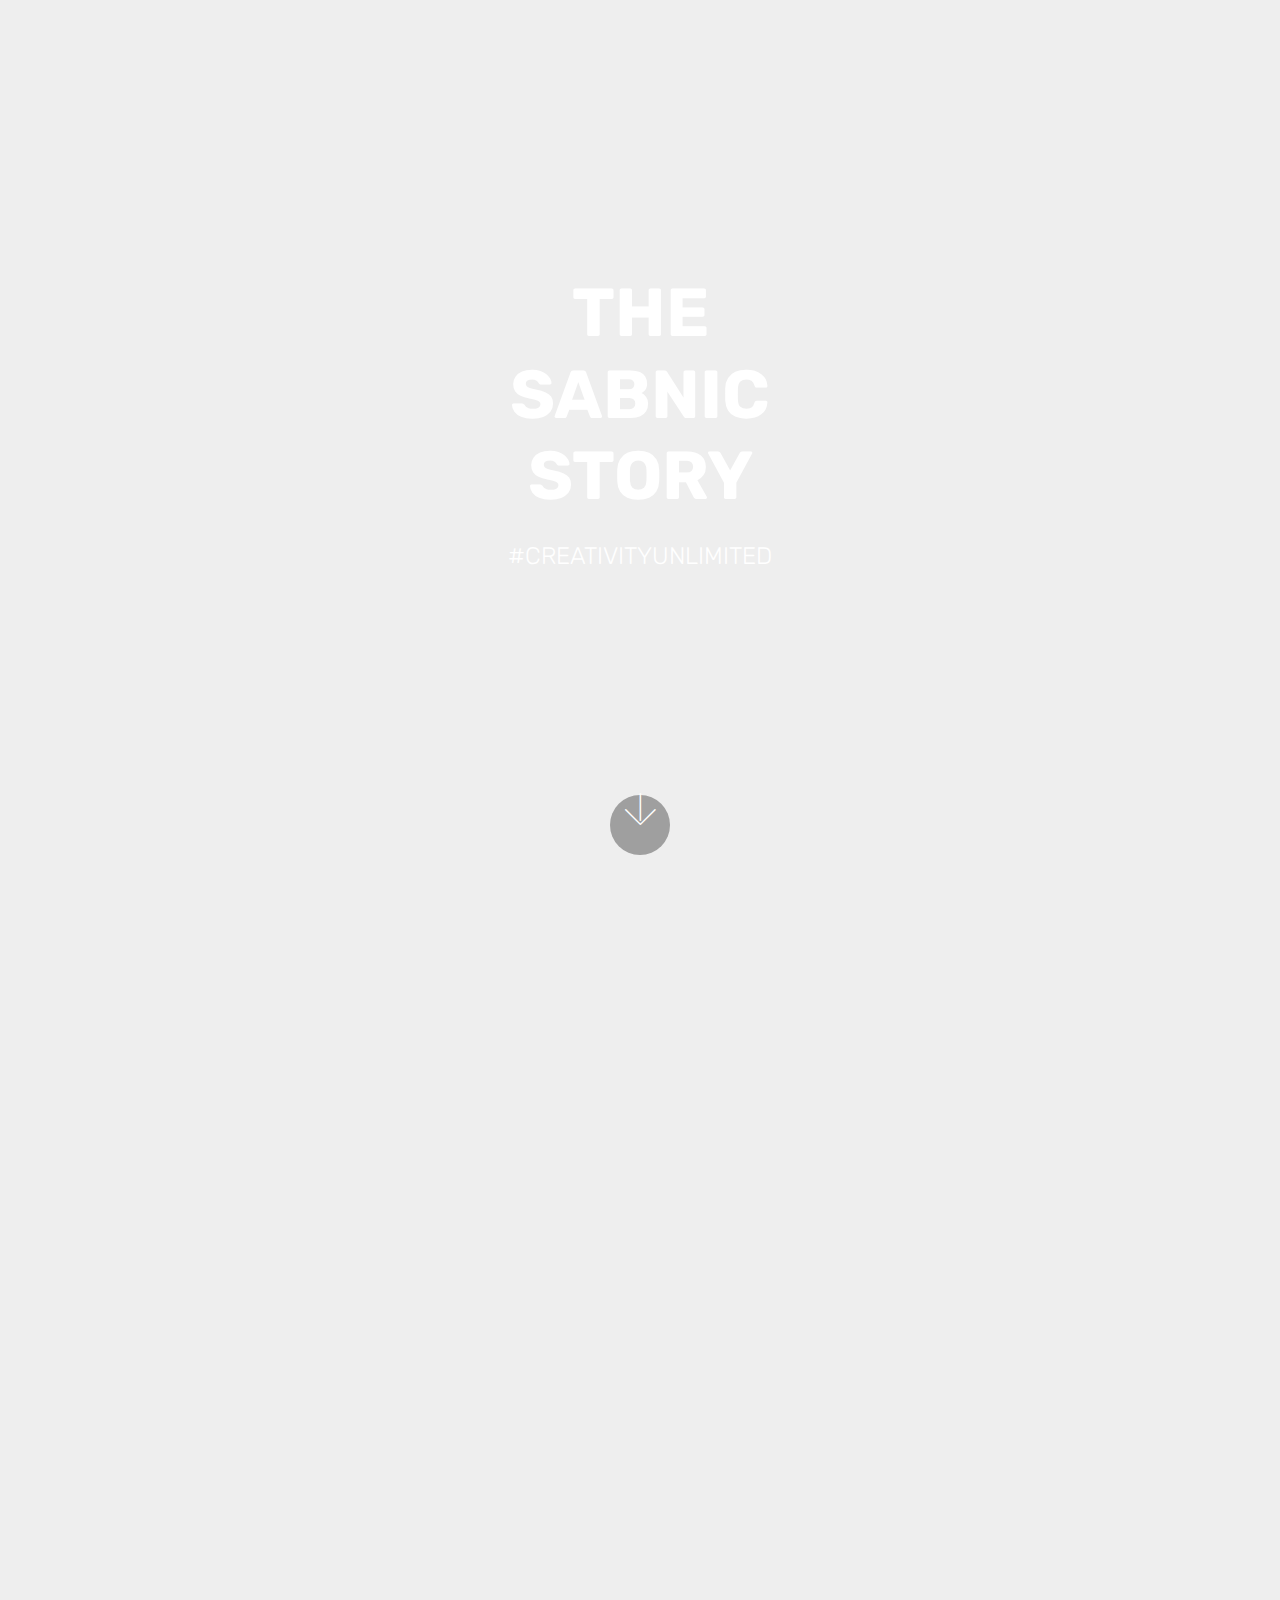
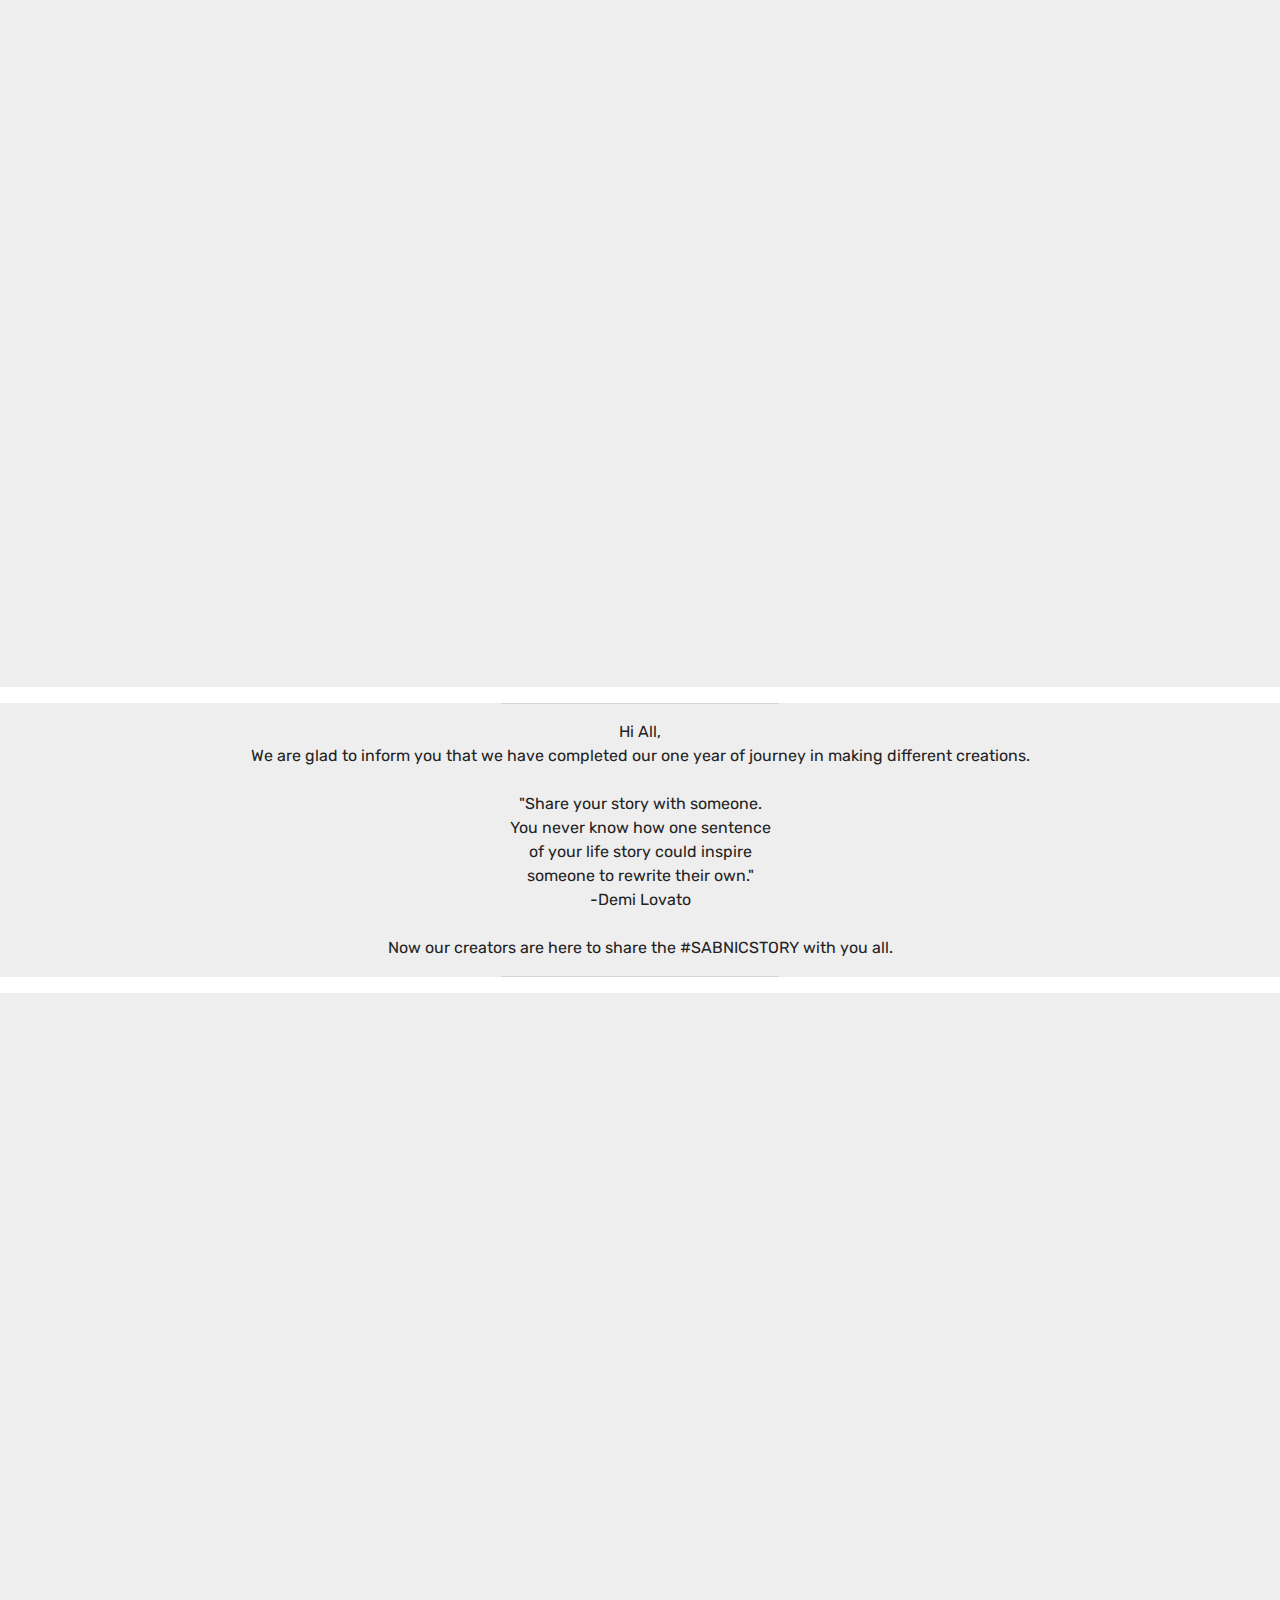
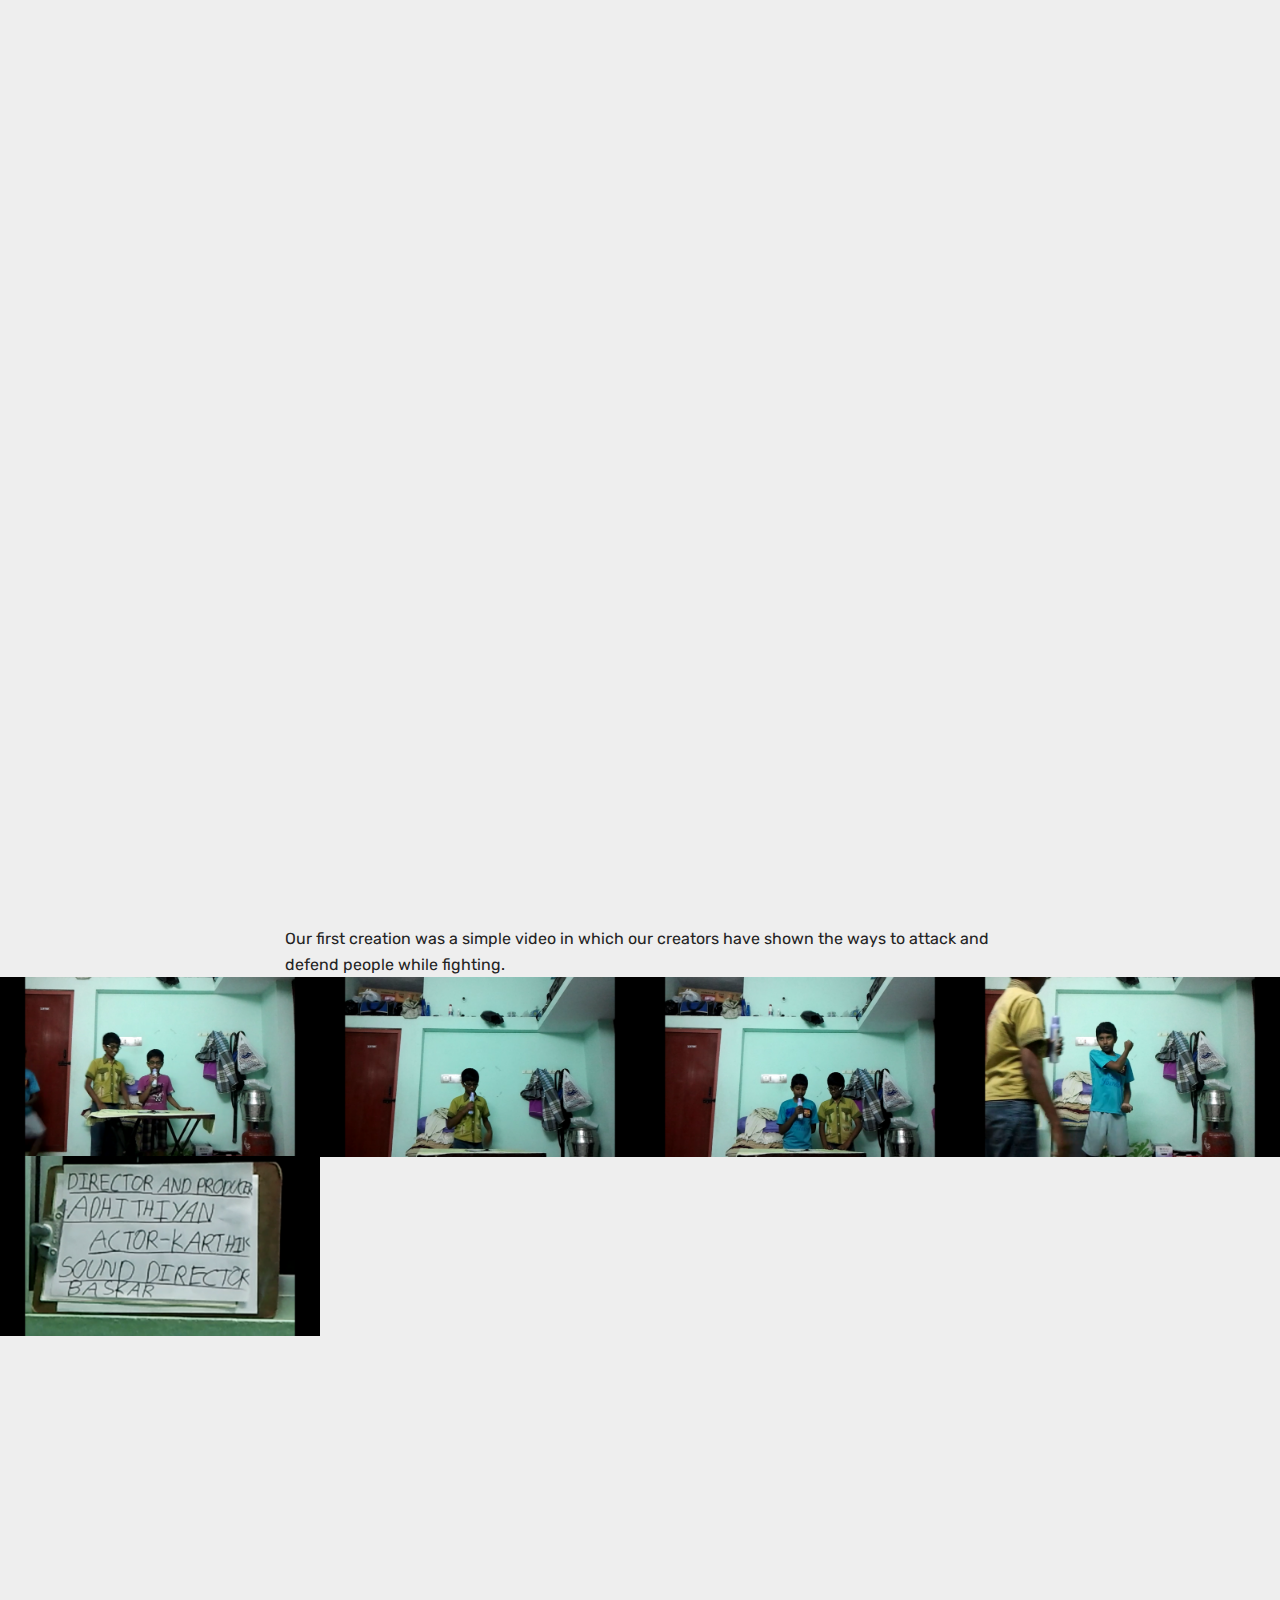
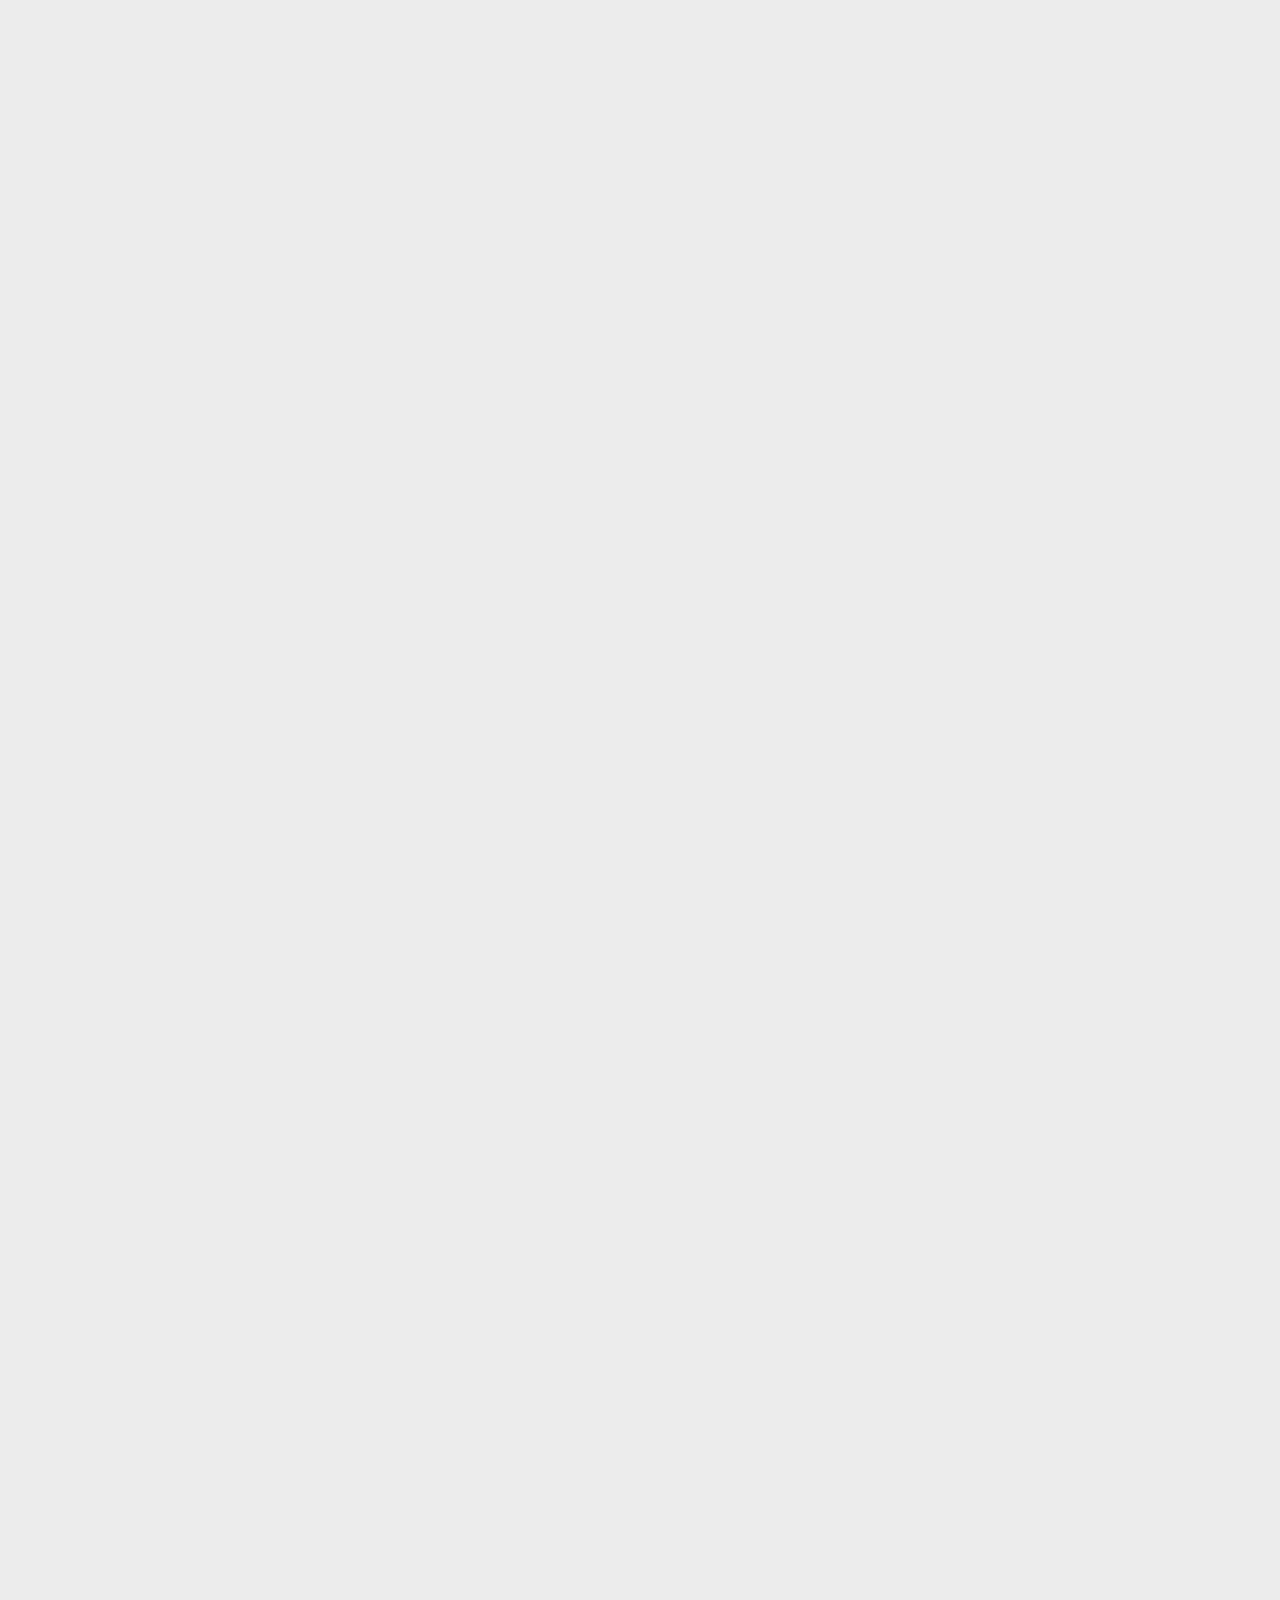
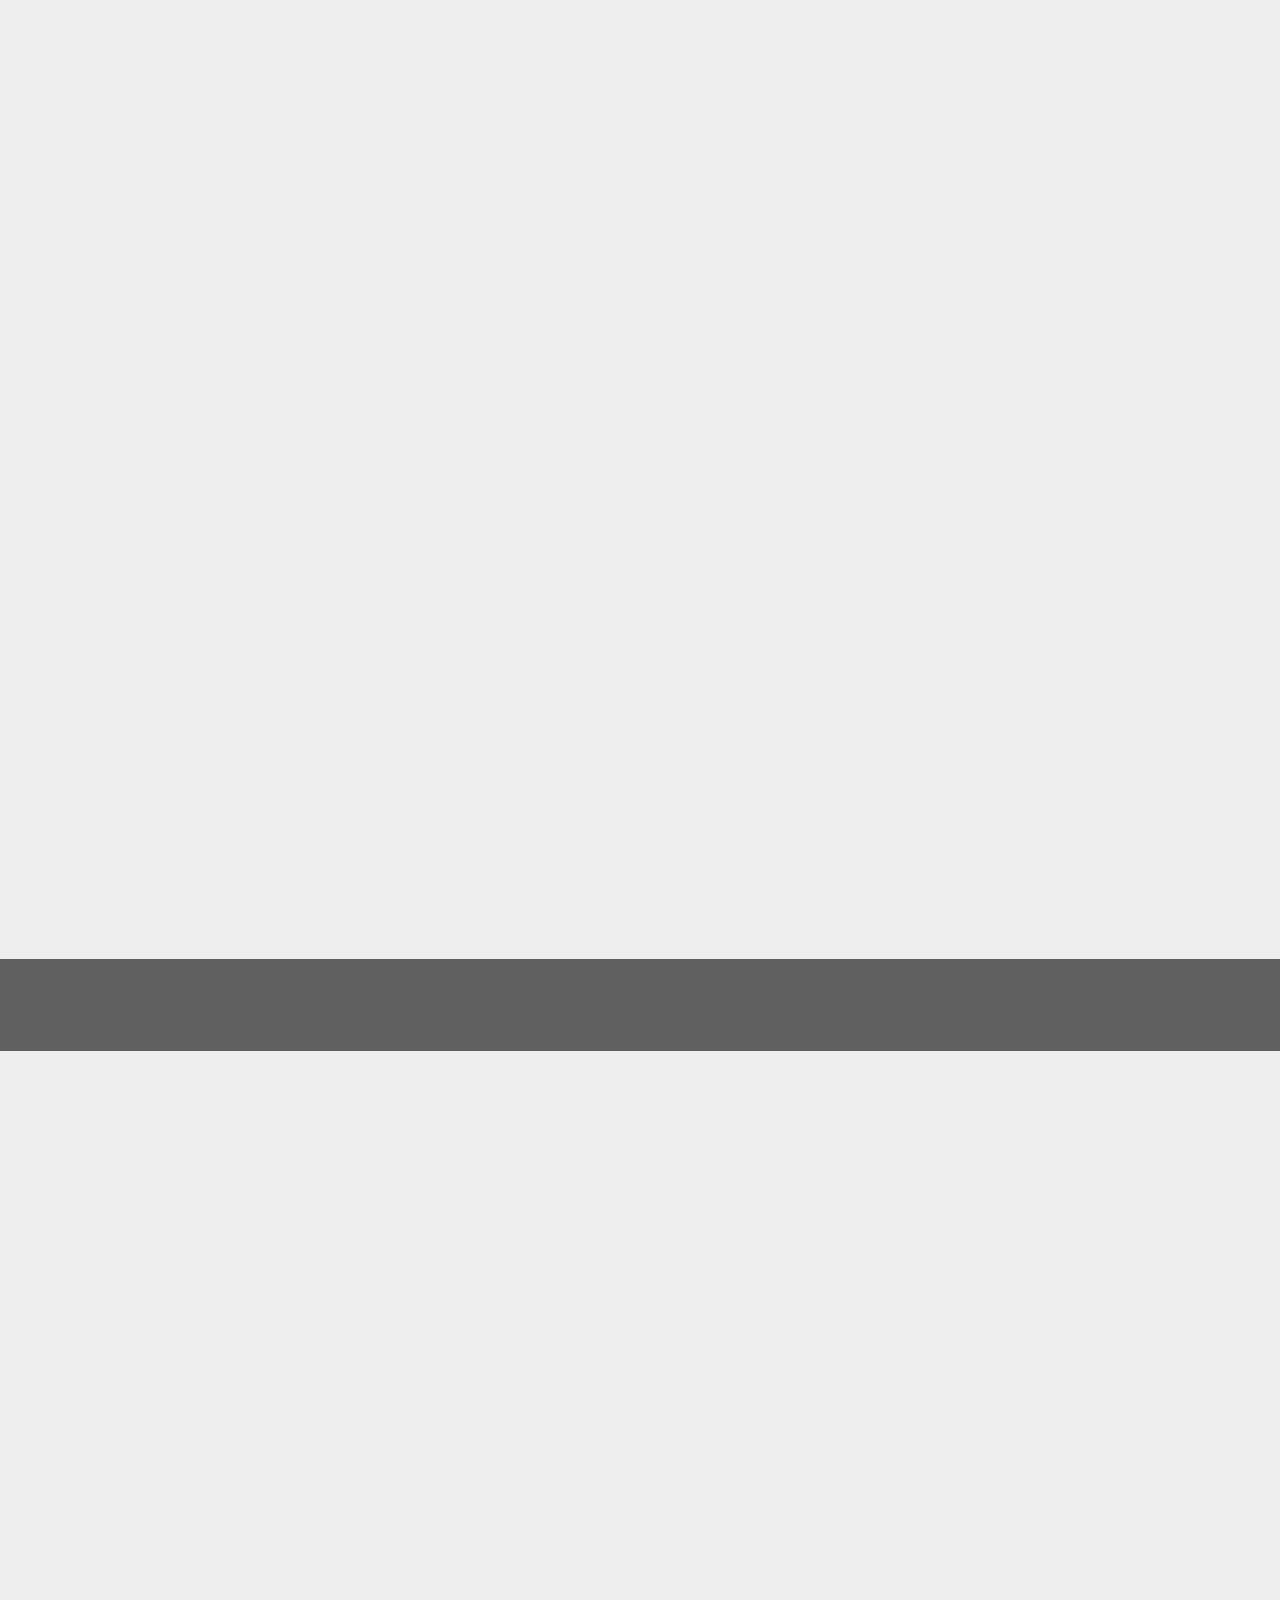
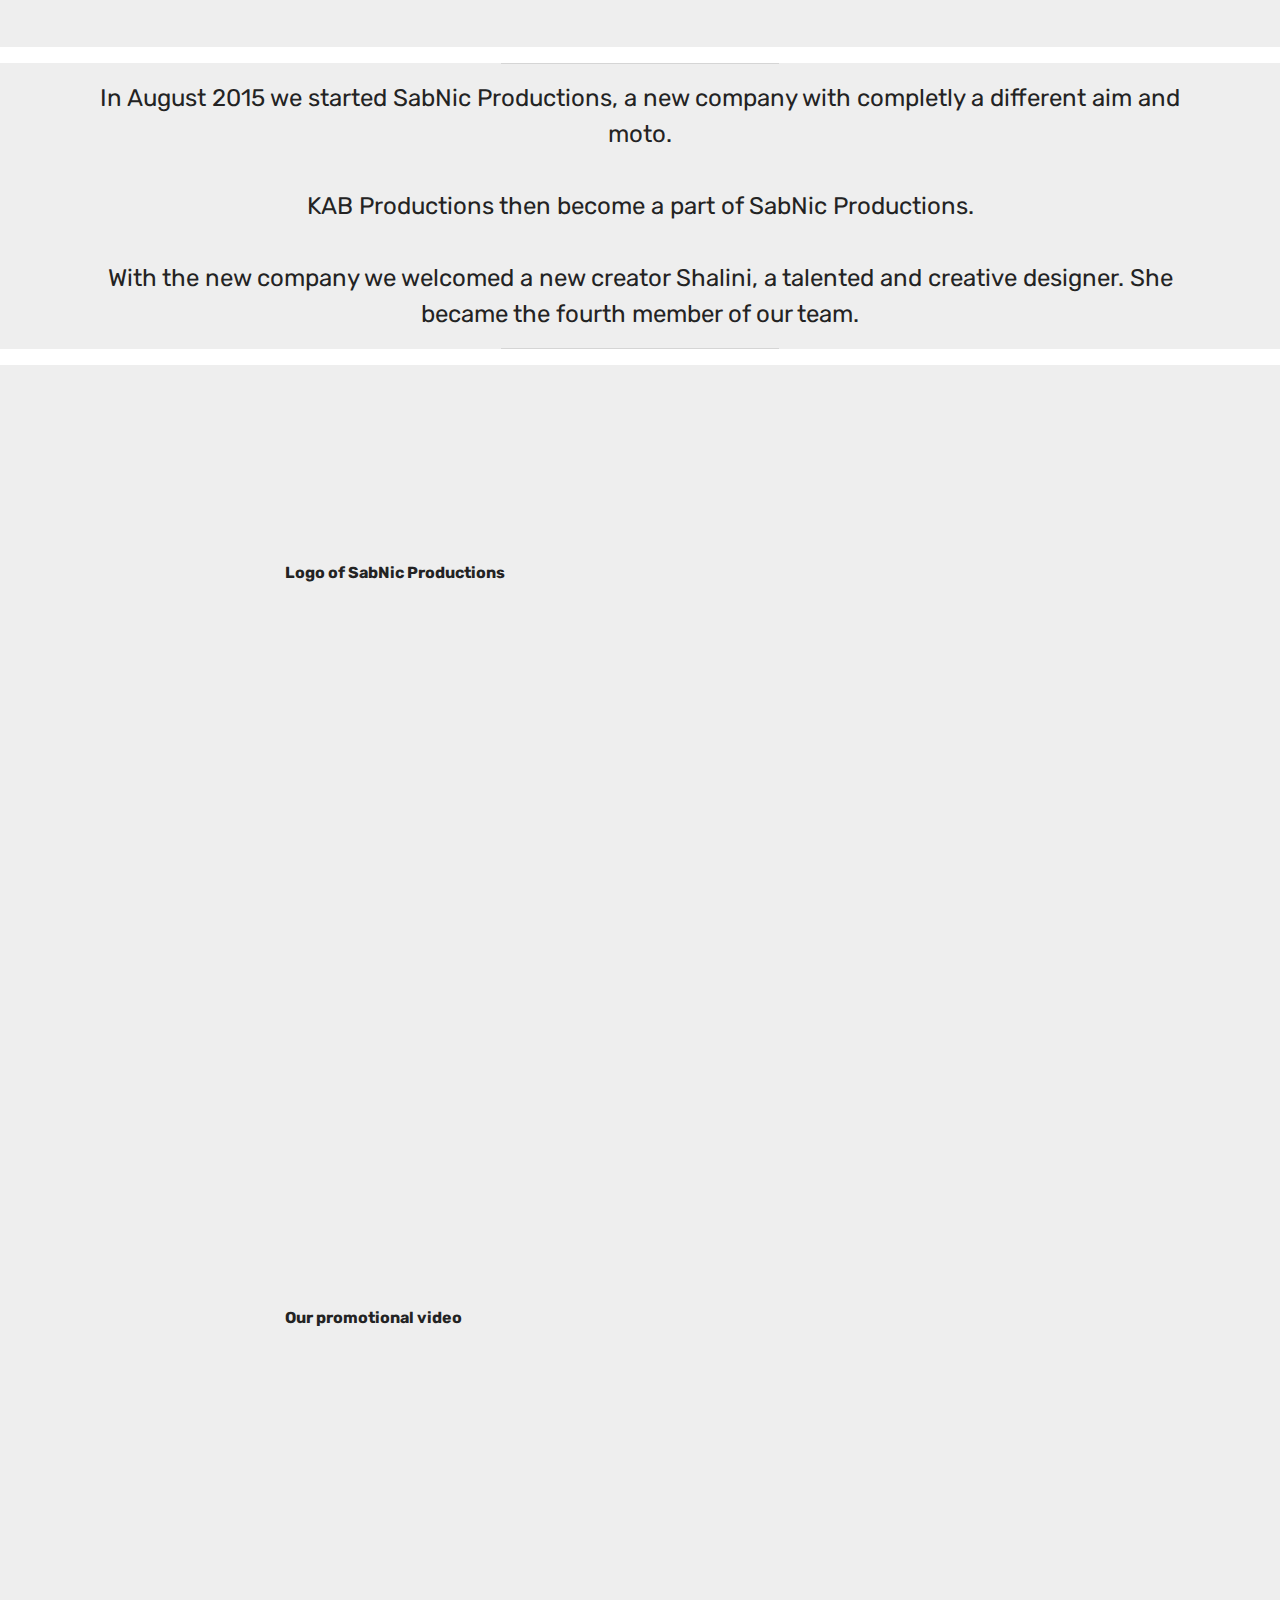
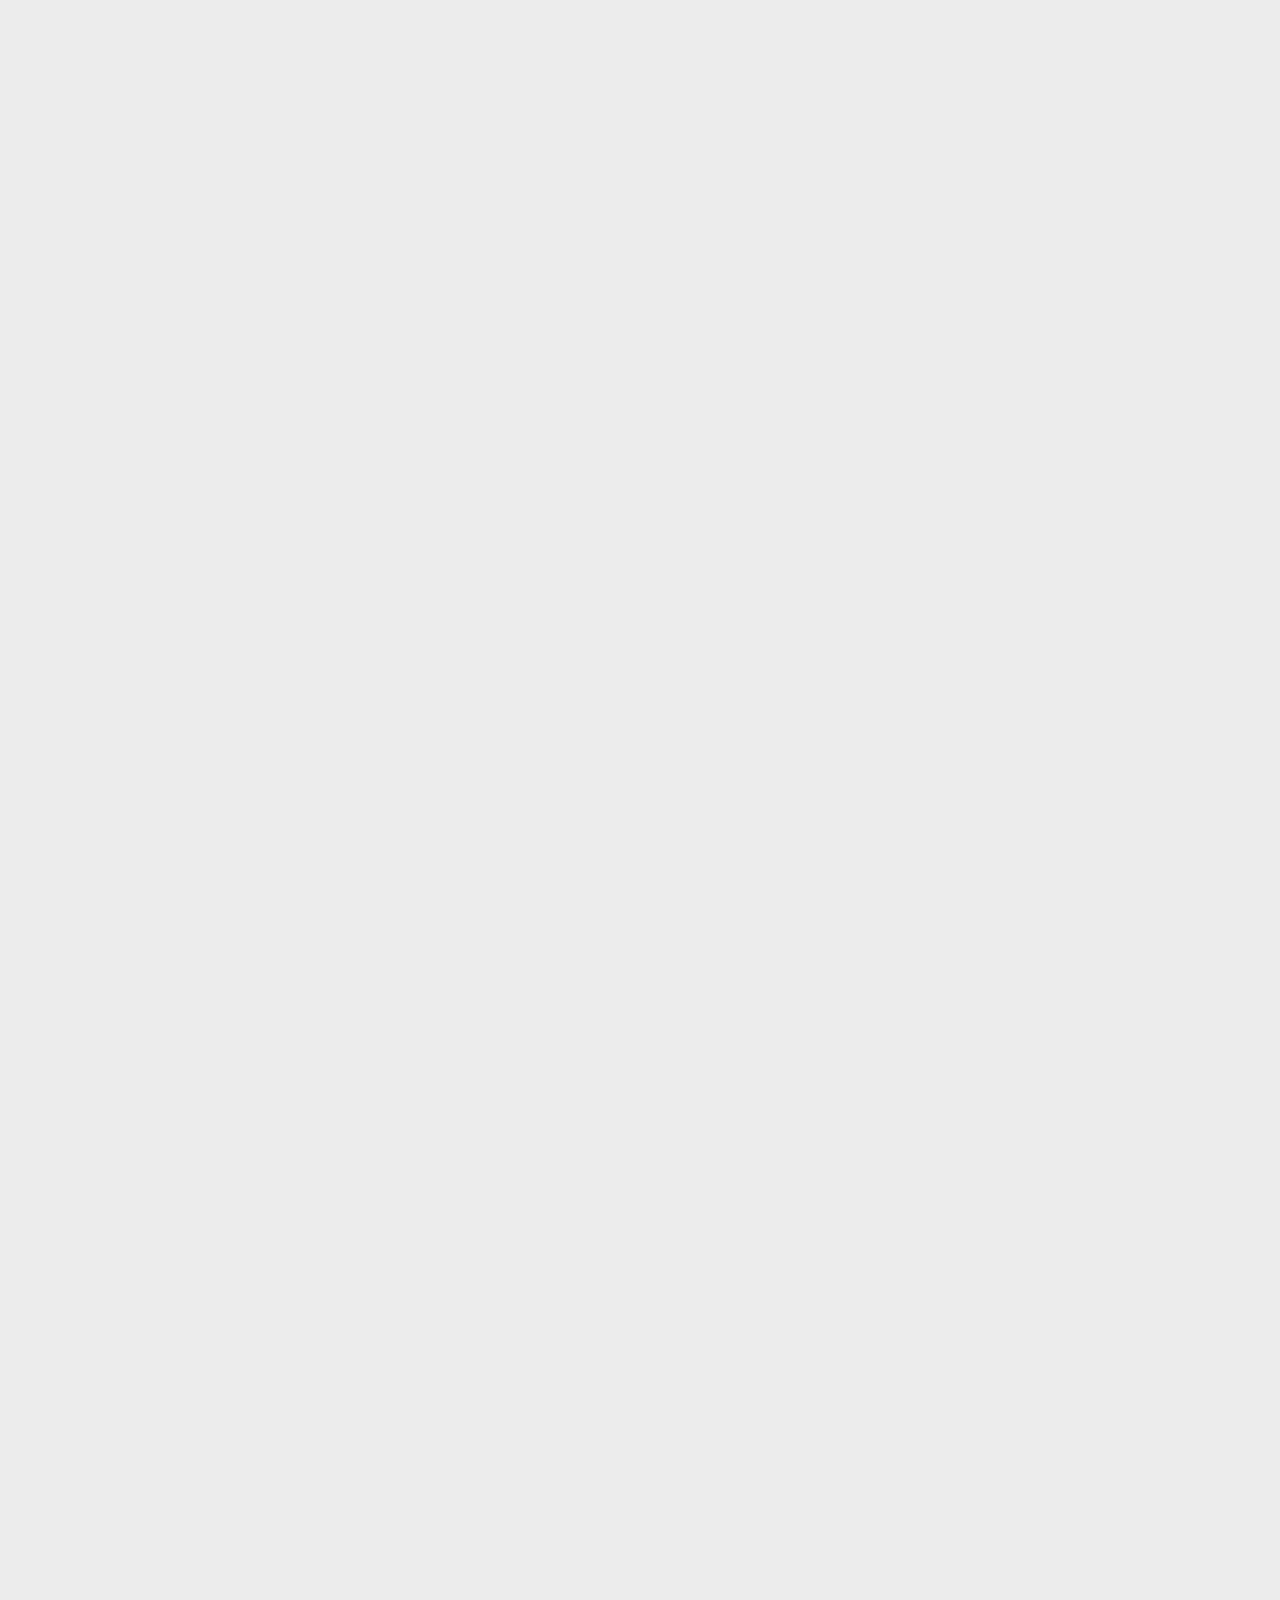
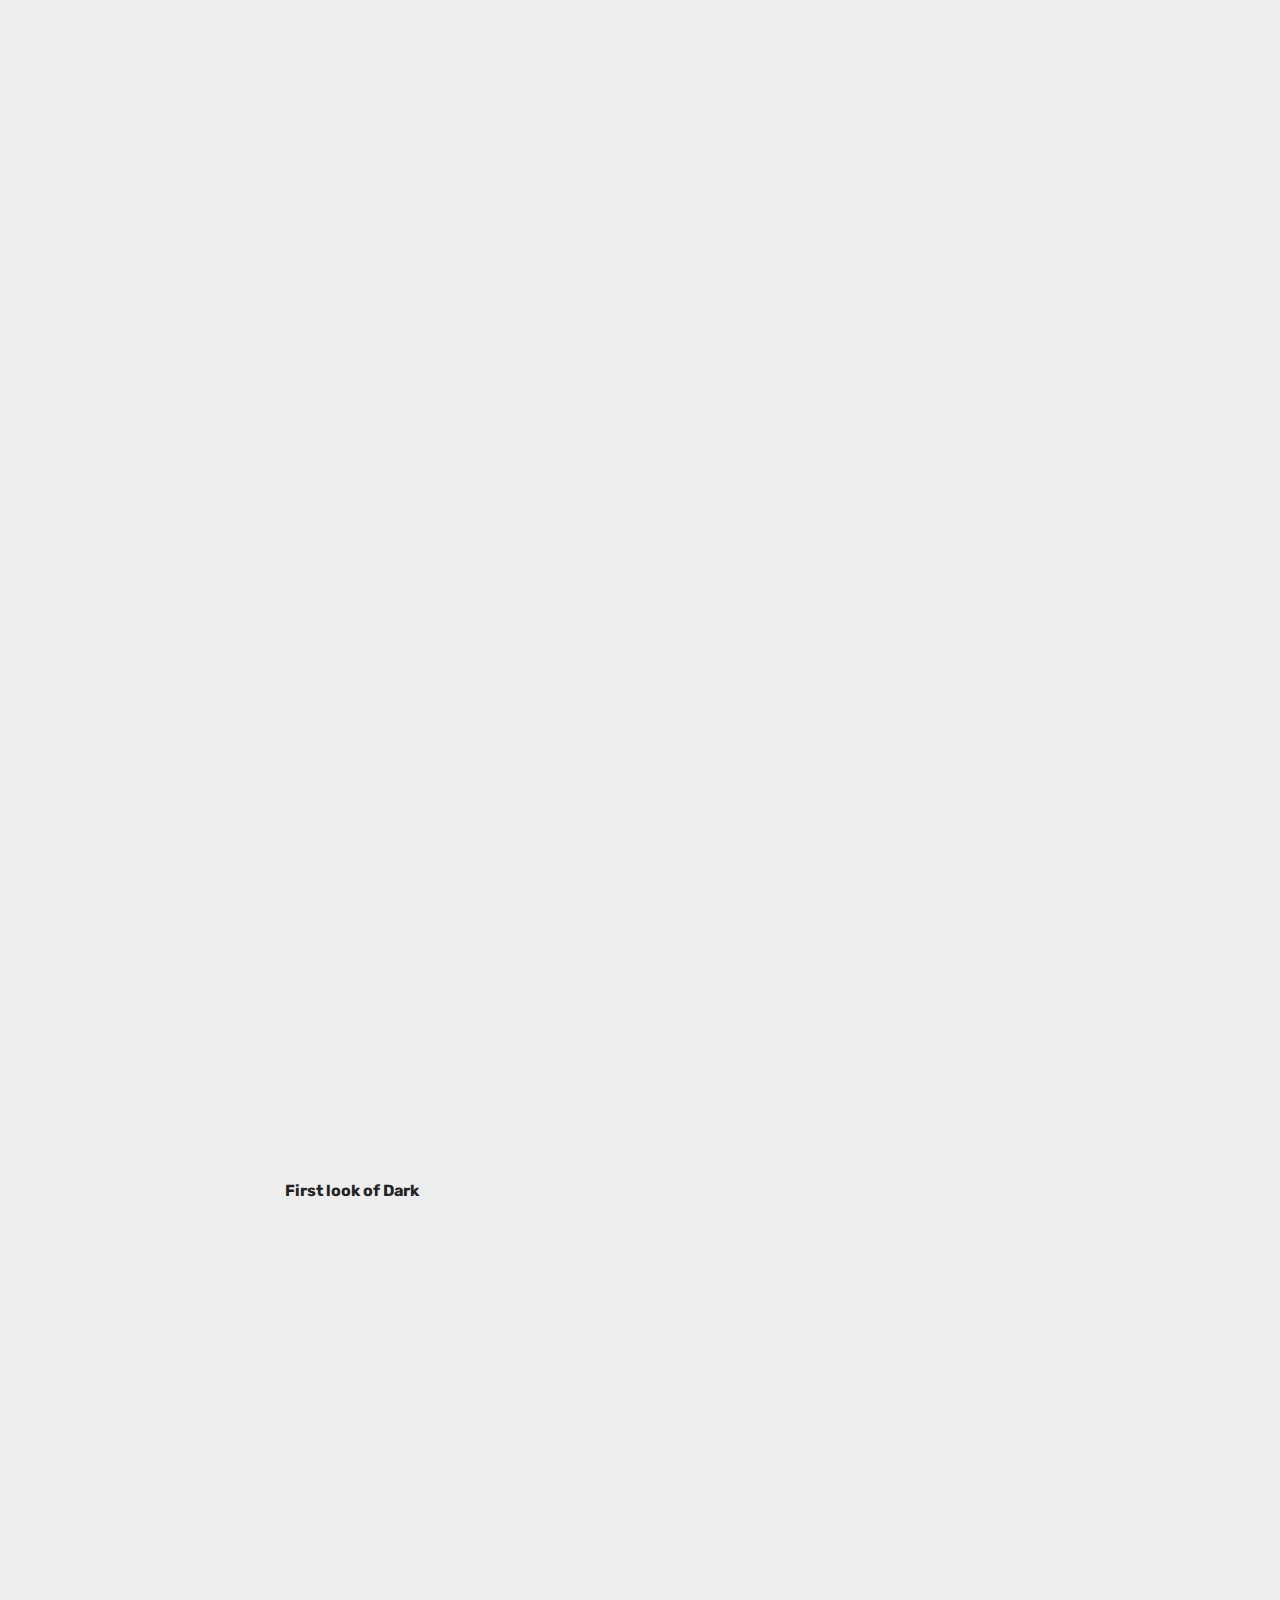
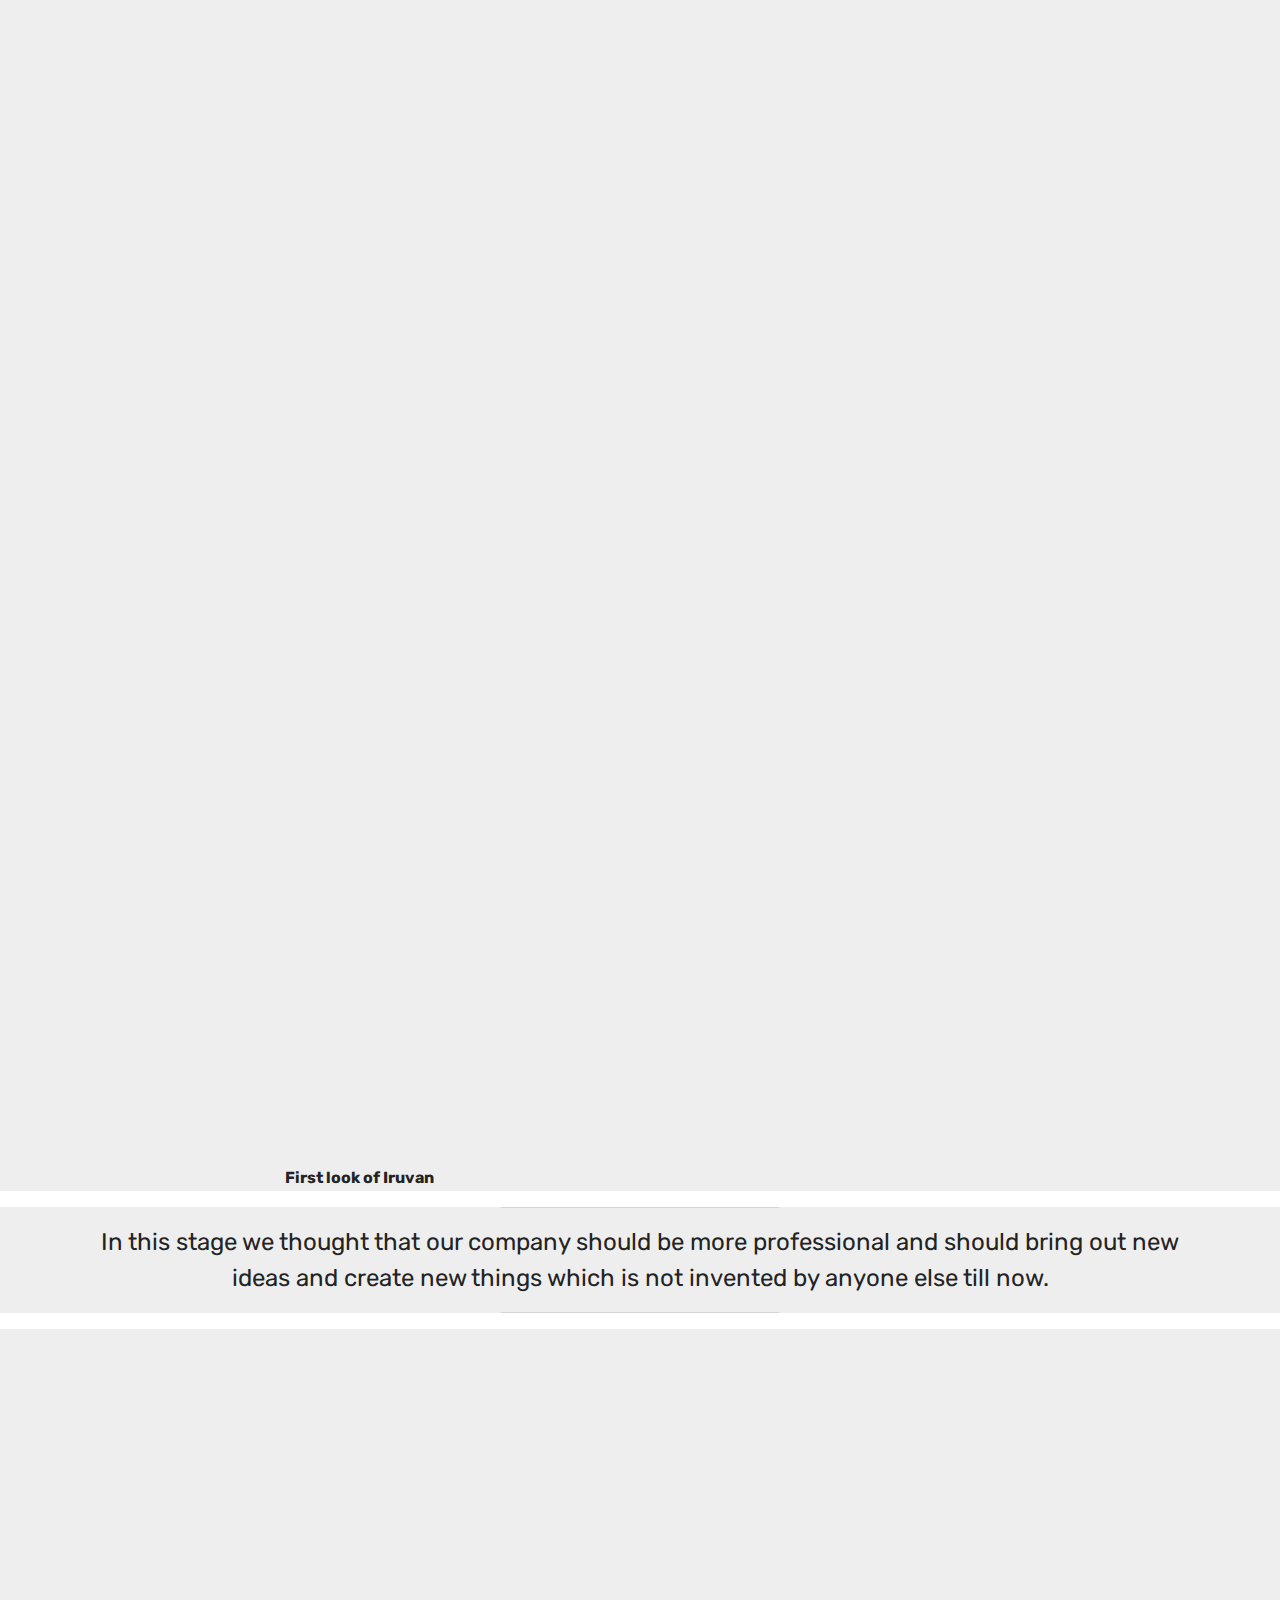
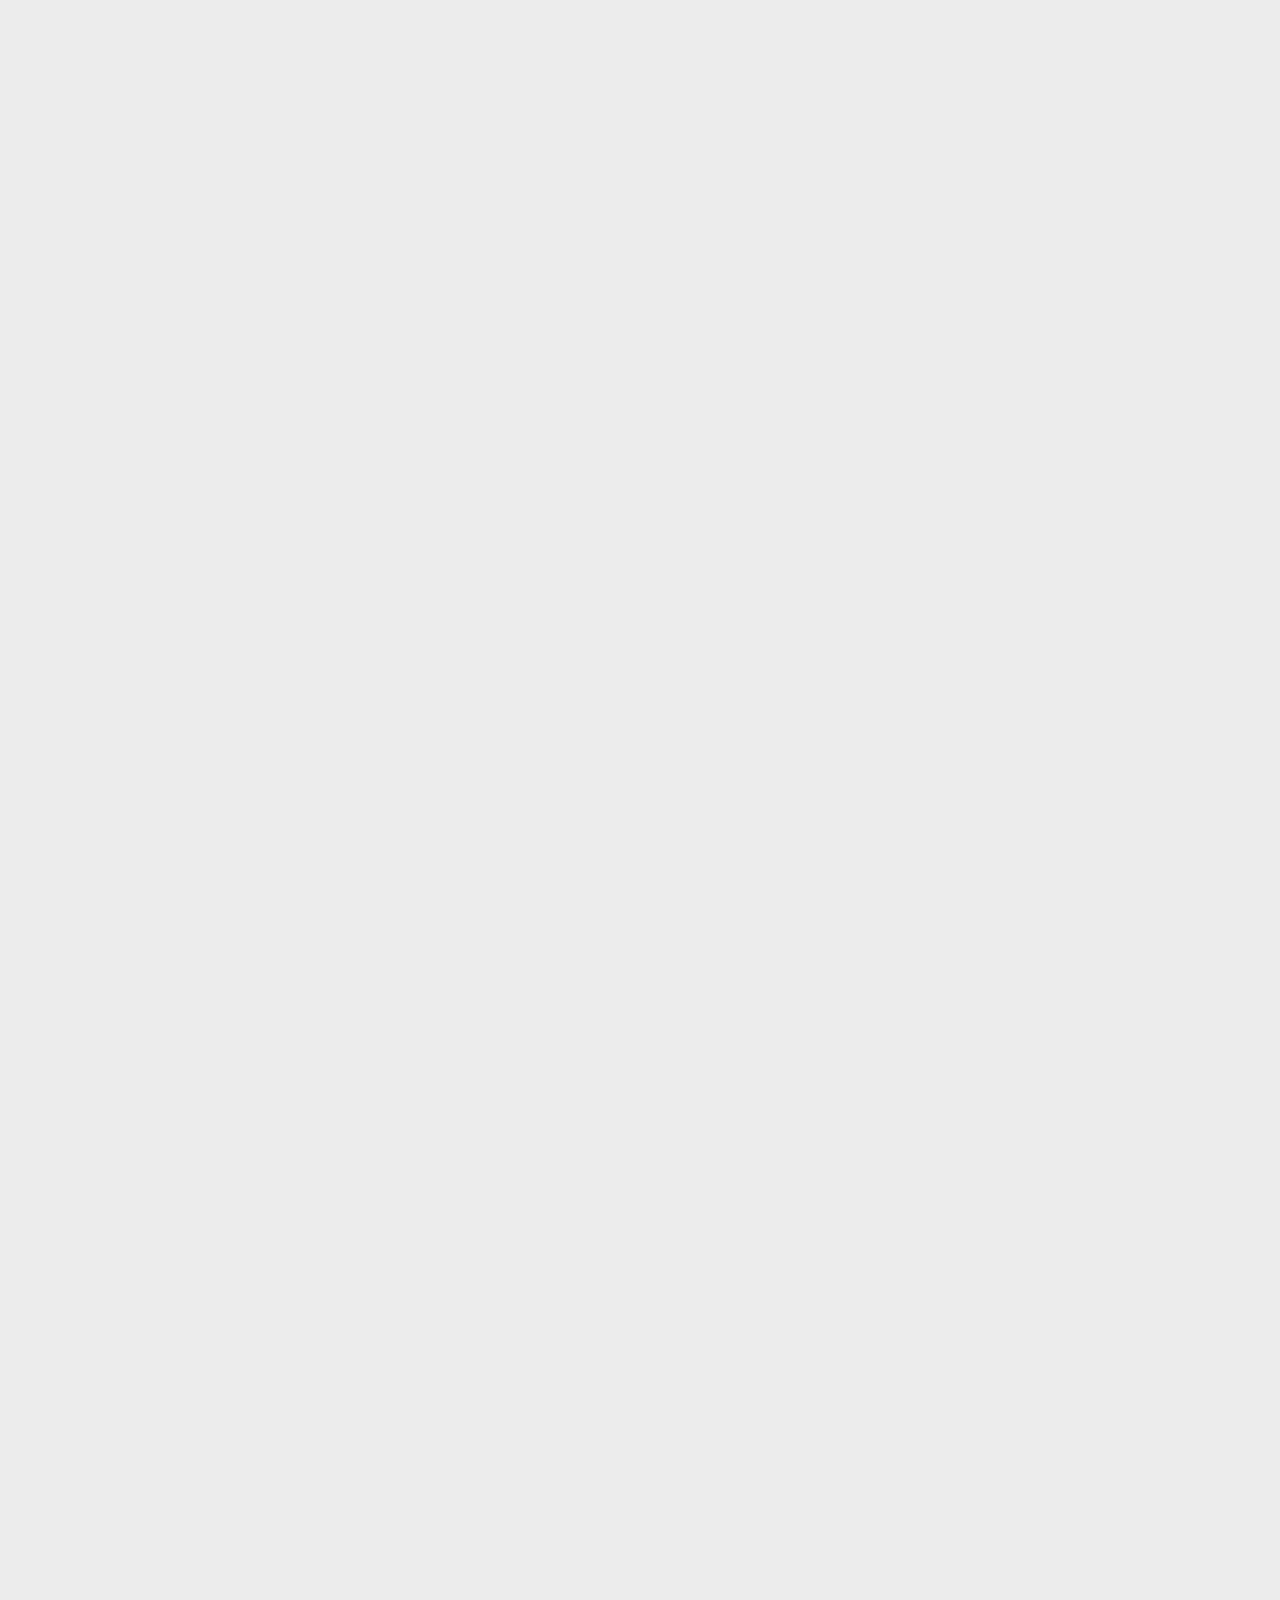
==== commit a1c67202: "Update SABNICSTORY.html" ====
--- a/SABNICSTORY.html
+++ b/SABNICSTORY.html
@@ -46,7 +46,7 @@
     </div>
 </section>
 
-<section class="engine"><a href="https://mobirise.co">Mobirise</a></section><section class="cid-qsWRjzCoOK" id="image2-4" data-rv-view="122">
+<section class="engine"><a href="https://mobirise.co/a">web builder</a></section><section class="cid-qsWRjzCoOK" id="image2-4" data-rv-view="122">
 
     
 
@@ -348,7 +348,7 @@
             <div class="title col-12 col-md-8">
                 <h2 class="align-center pb-3 mbr-fonts-style display-2">
                     More members more Ideas.</h2>
-                <h3 class="mbr-section-subtitle align-center mbr-light mbr-fonts-style display-5">In 2014, Aparna, a new person joined our company. With her new ideas we decided to renovate the company.<br><br>This time our aim was to improve the skills of growing children. We were also not so big to teach them :) but we tried to develop websites which may improve child's skill in various aspect.<br><br>But always our basic aim is to help others.</h3>
+                <h3 class="mbr-section-subtitle align-center mbr-light mbr-fonts-style display-5">With new ideas we decided to renovate the company.<br><br>This time our aim was to improve the skills of growing children. We were also not so big to teach them :) but we tried to develop websites which may improve child's skill in various aspect.<br><br>But always our basic aim is to help others.</h3>
                 
             </div>
         </div>
@@ -557,7 +557,7 @@
         <div class="inner-container" style="width: 100%;">
             <hr class="line" style="width: 25%;">
             <div class="section-text align-center mbr-fonts-style display-5">
-                    In August 2015 we started SabNic Productions, a new company with completly a different aim and moto.<br><br>KAB Productions then become a part of SabNic Productions. KAB then had 6 new members and they worked together with us.<br><br>With the new company we welcomed a new creator Shalini, a talented and creative designer. She became the fifth member of our team.</div>
+                    In August 2015 we started SabNic Productions, a new company with completly a different aim and moto.<br><br>KAB Productions then become a part of SabNic Productions.<br><br>With the new company we welcomed a new creator Shalini, a talented and creative designer. She became the fourth member of our team.</div>
             <hr class="line" style="width: 25%;">
         </div>
         </div>
@@ -1078,13 +1078,6 @@
 
      
 
-    <div class="container">
-        <div class="media-container-row">
-            <div class="mbr-text col-12 col-md-8 mbr-fonts-style display-7">
-                <blockquote><p><strong>About our CEO</strong></p><p><strong>by Aparna</strong></p><p>Adhithiyan, CEO and founder of our company SabNic Studios. He is the head of our SabNic Family. All our creations and the idea for it is initiated by him. He his the one who develops the basic idea for the creation. He is involved almost in all the work. All the creations till now are named by him. He has written four stories till now. In short we can say that the company is nothing without him. The whole credit for all the creations goes to him.</p><p>The imagining ability he has cannot be expressed in words. Its just phenomenal. He visualises in such a way that if you ask how you visualise? you'll not believe in what he says. We came to know his true visualising power when he told us the story of the movie Dark.&nbsp;</p><p>He had the full movie in his mind. He had not written it, but was able to explain each frame to us. While telling the story he tells from which angle the camera would be and how it would look if it is shot from any other angle. We were astonished at seeing it. He tells what objects will be in the frame, what type of weather the environment will have and even what should be the background music and sound.</p><p>The way he visualises will make you try it!</p><p>He sits in front of a tv and sees the black screen for 20 to 30 minutes. He visualises the whole movie which he has in his mind. When he does this it looks like he is watching any programe in TV. If not TV he stands in front of the mirror. The closest friend of him the mirror. He talks to the mirror as if it has life and always stare at his own face. We don't know what he imagines but we also don't know how he is able to see the same thing for so much time.</p><p>We are very fortunate to have Adhithiyan as our CEO as his creative ideas and imagination has no limits. It has not only helped him but also us. Today we are very happy that we have created something which could help others.</p><p>We hope we will continue with the same sipit and invent more and more in future.</p><p>Here ends our #SABNICSTORY and we are eagerly waiting for your ones&nbsp;<span style="font-style: normal;">:)</span></p><p>Thank You!</p></blockquote>
-            </div>
-        </div>
-    </div>
 </section>
 
 <section class="mbr-section article content1 cid-qtdynSO2c8" id="content1-1s" data-rv-view="234">
@@ -1093,7 +1086,7 @@
 
     <div class="container">
         <div class="media-container-row">
-            <div class="mbr-text col-12 col-md-8 mbr-fonts-style display-4"><p><strong>SHALINI | ADHITHIYAN | APARNA</strong></p><p><strong>KARTHIK | BASKAR</strong></p></div>
+            <div class="mbr-text col-12 col-md-8 mbr-fonts-style display-4"><p><strong>SHALINI | ADHITHIYAN </strong></p><p><strong>KARTHIK | BASKAR</strong></p></div>
         </div>
     </div>
 </section>
@@ -1131,4 +1124,4 @@
   
   <input name="animation" type="hidden">
   </body>
-</html>+</html>
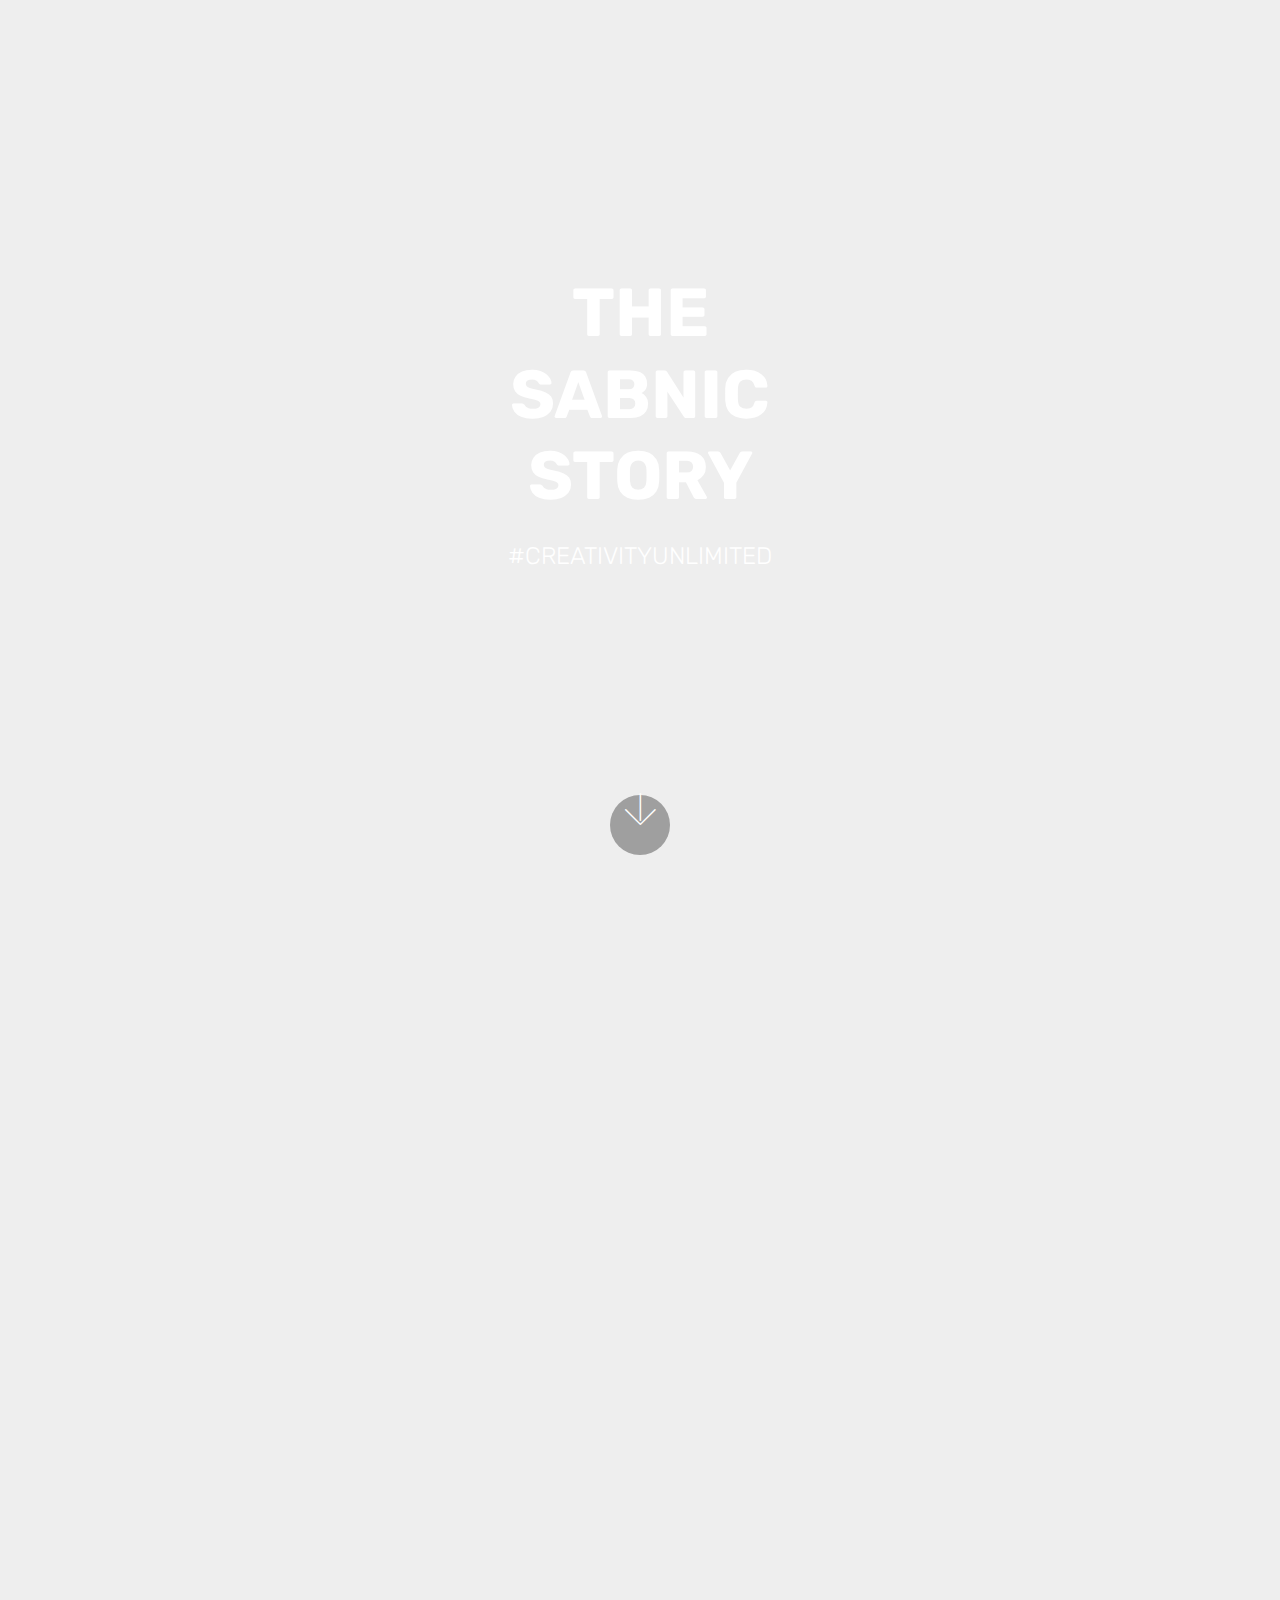
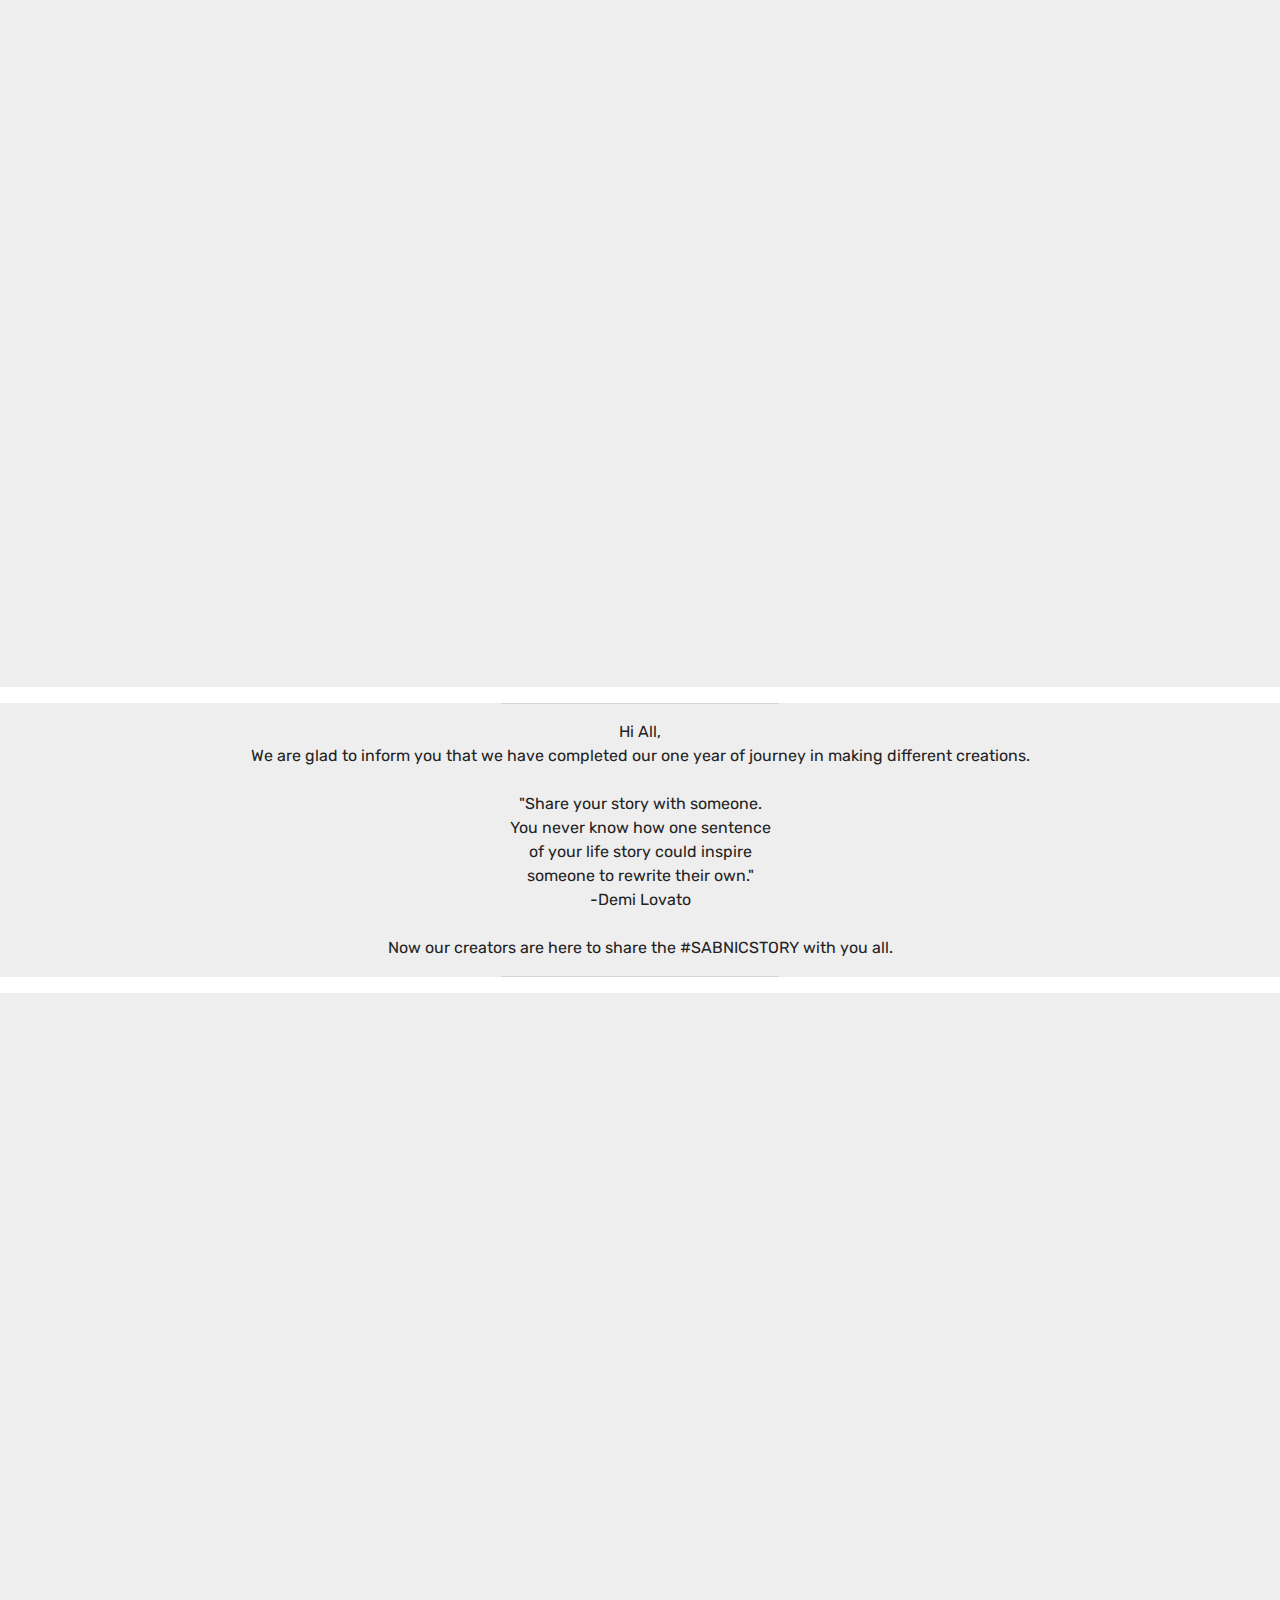
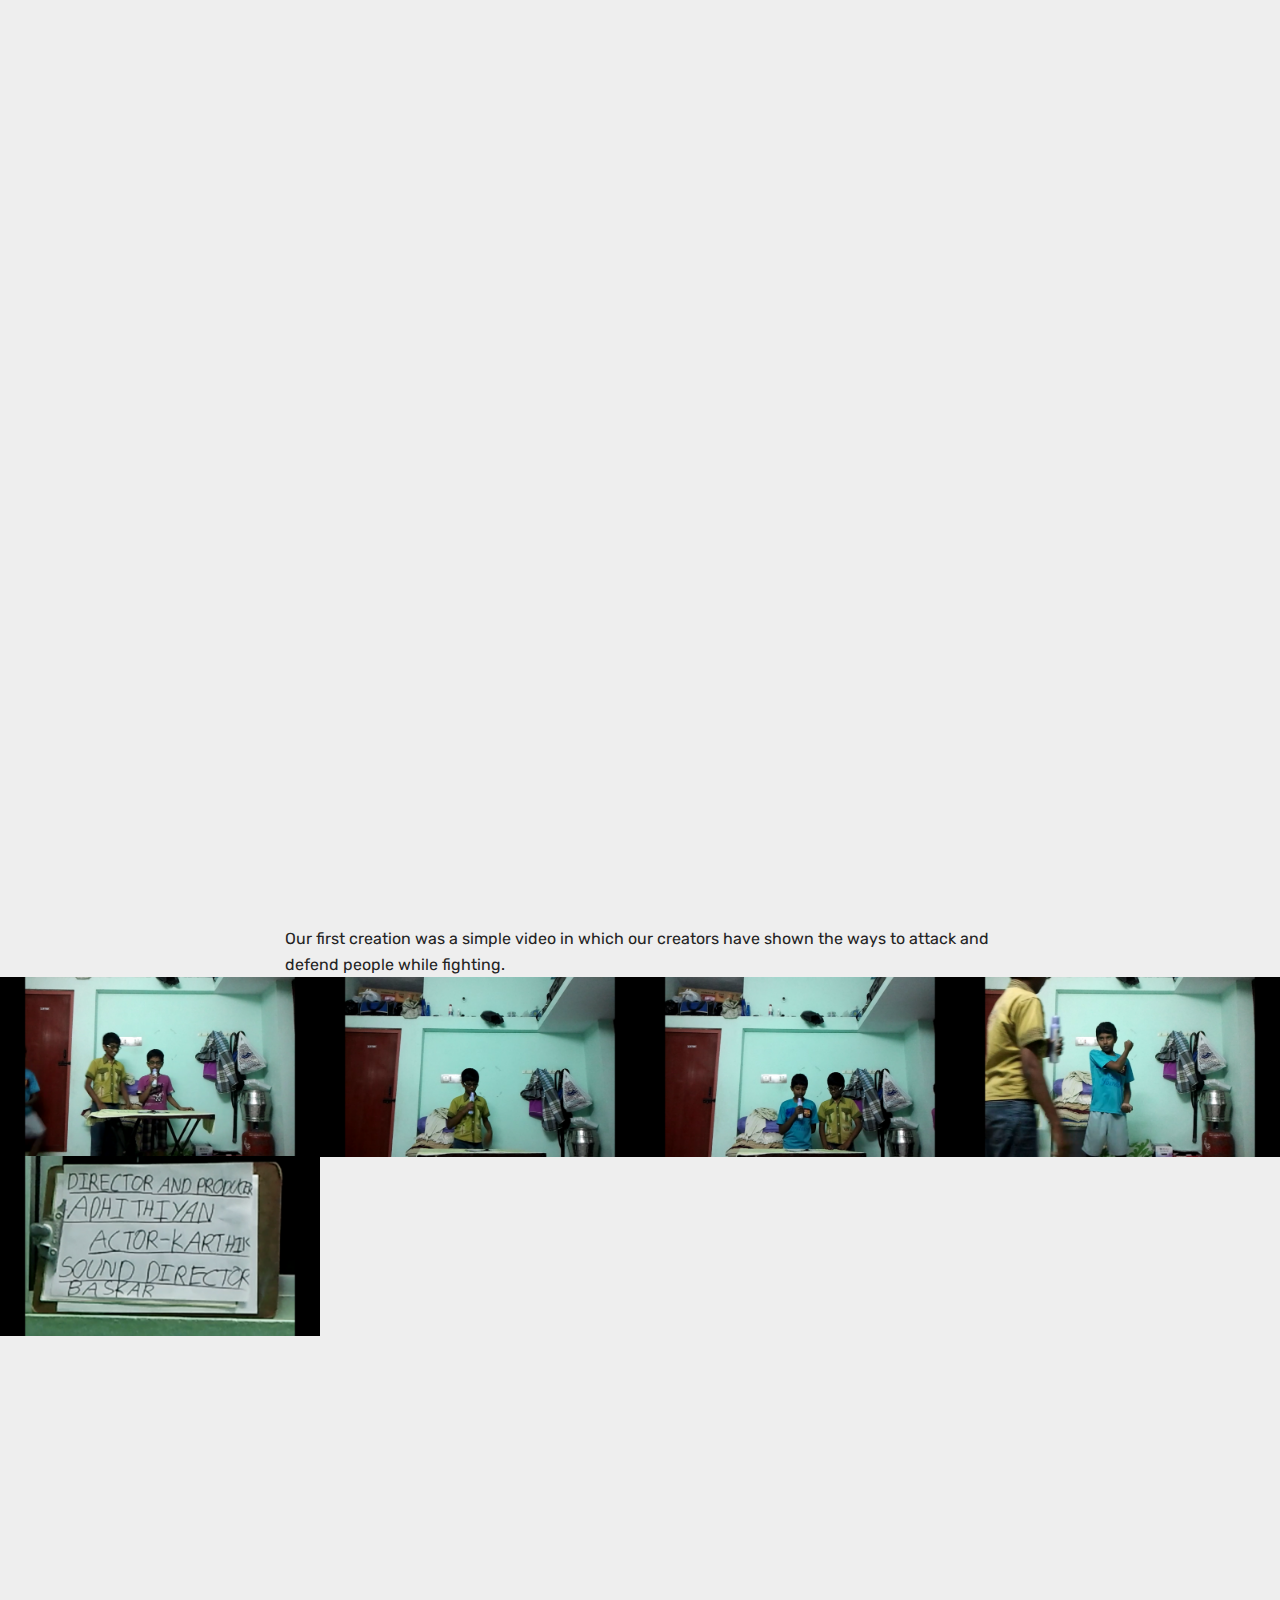
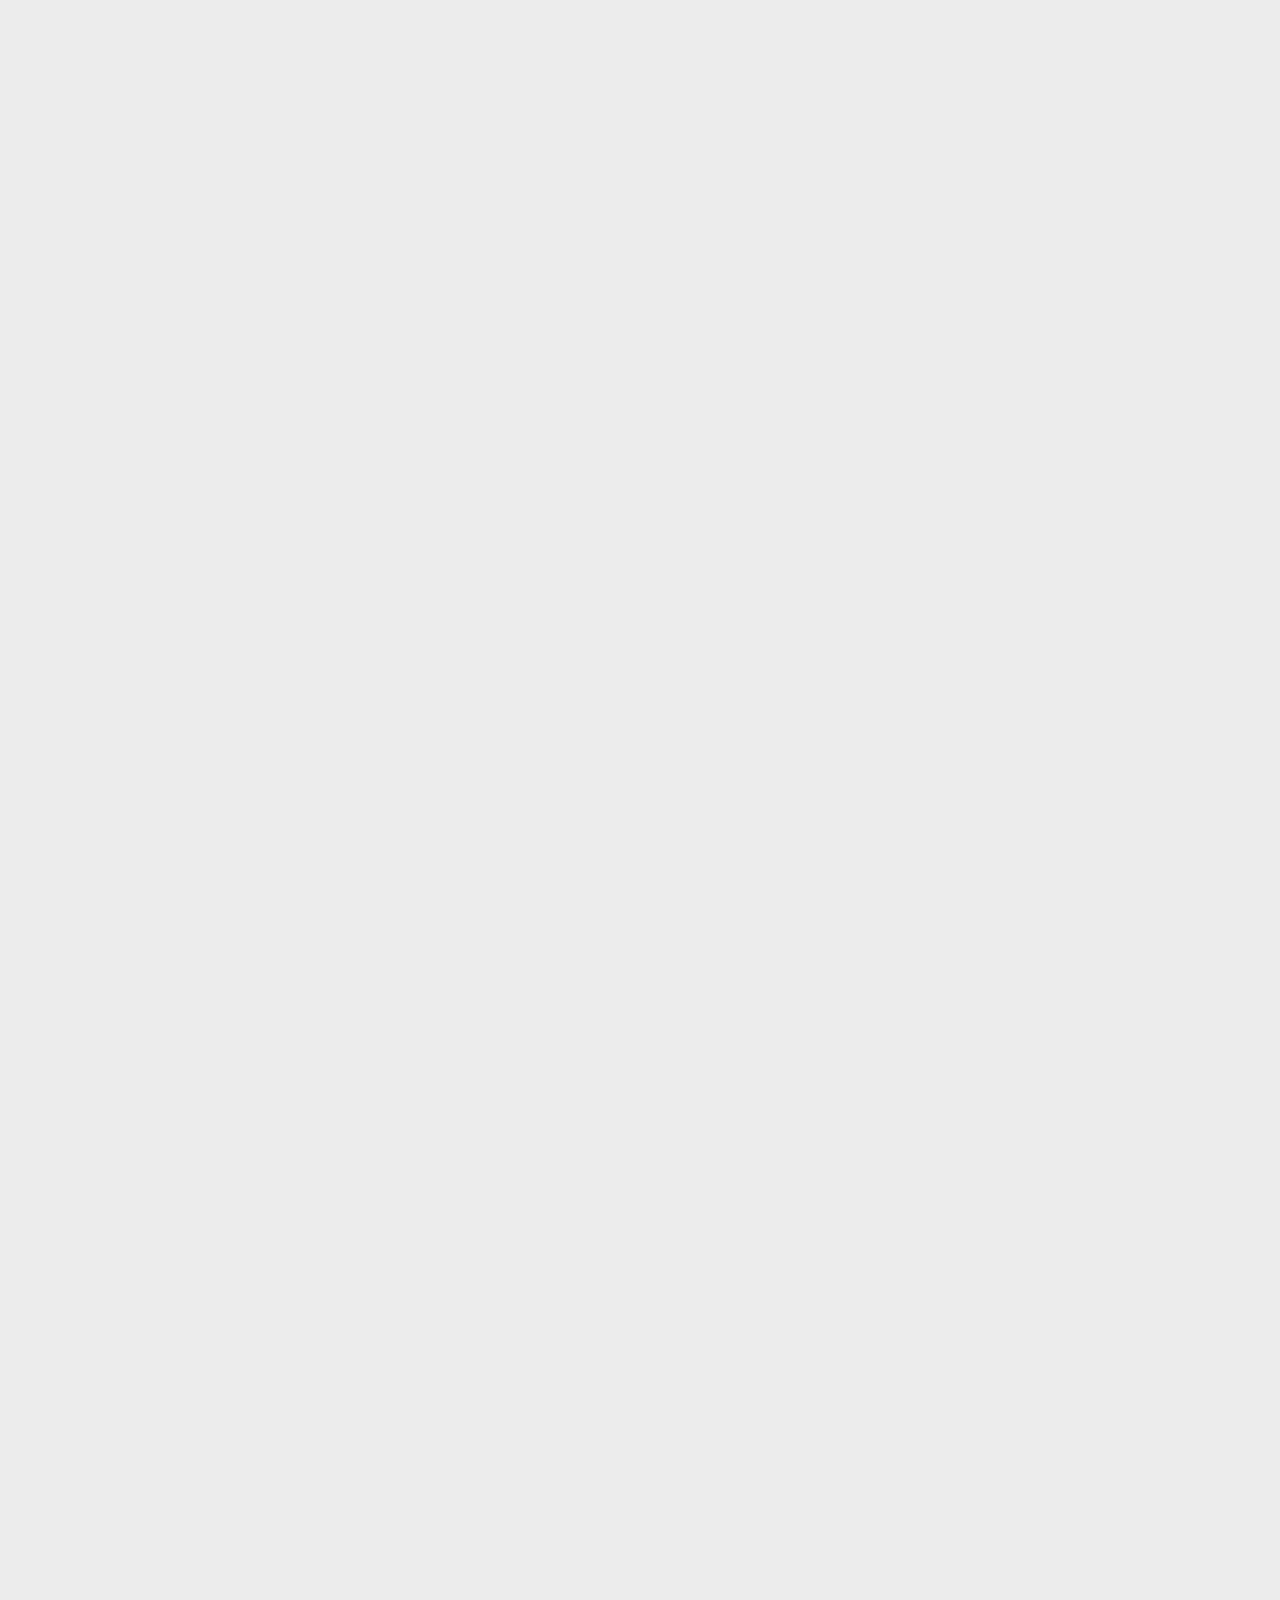
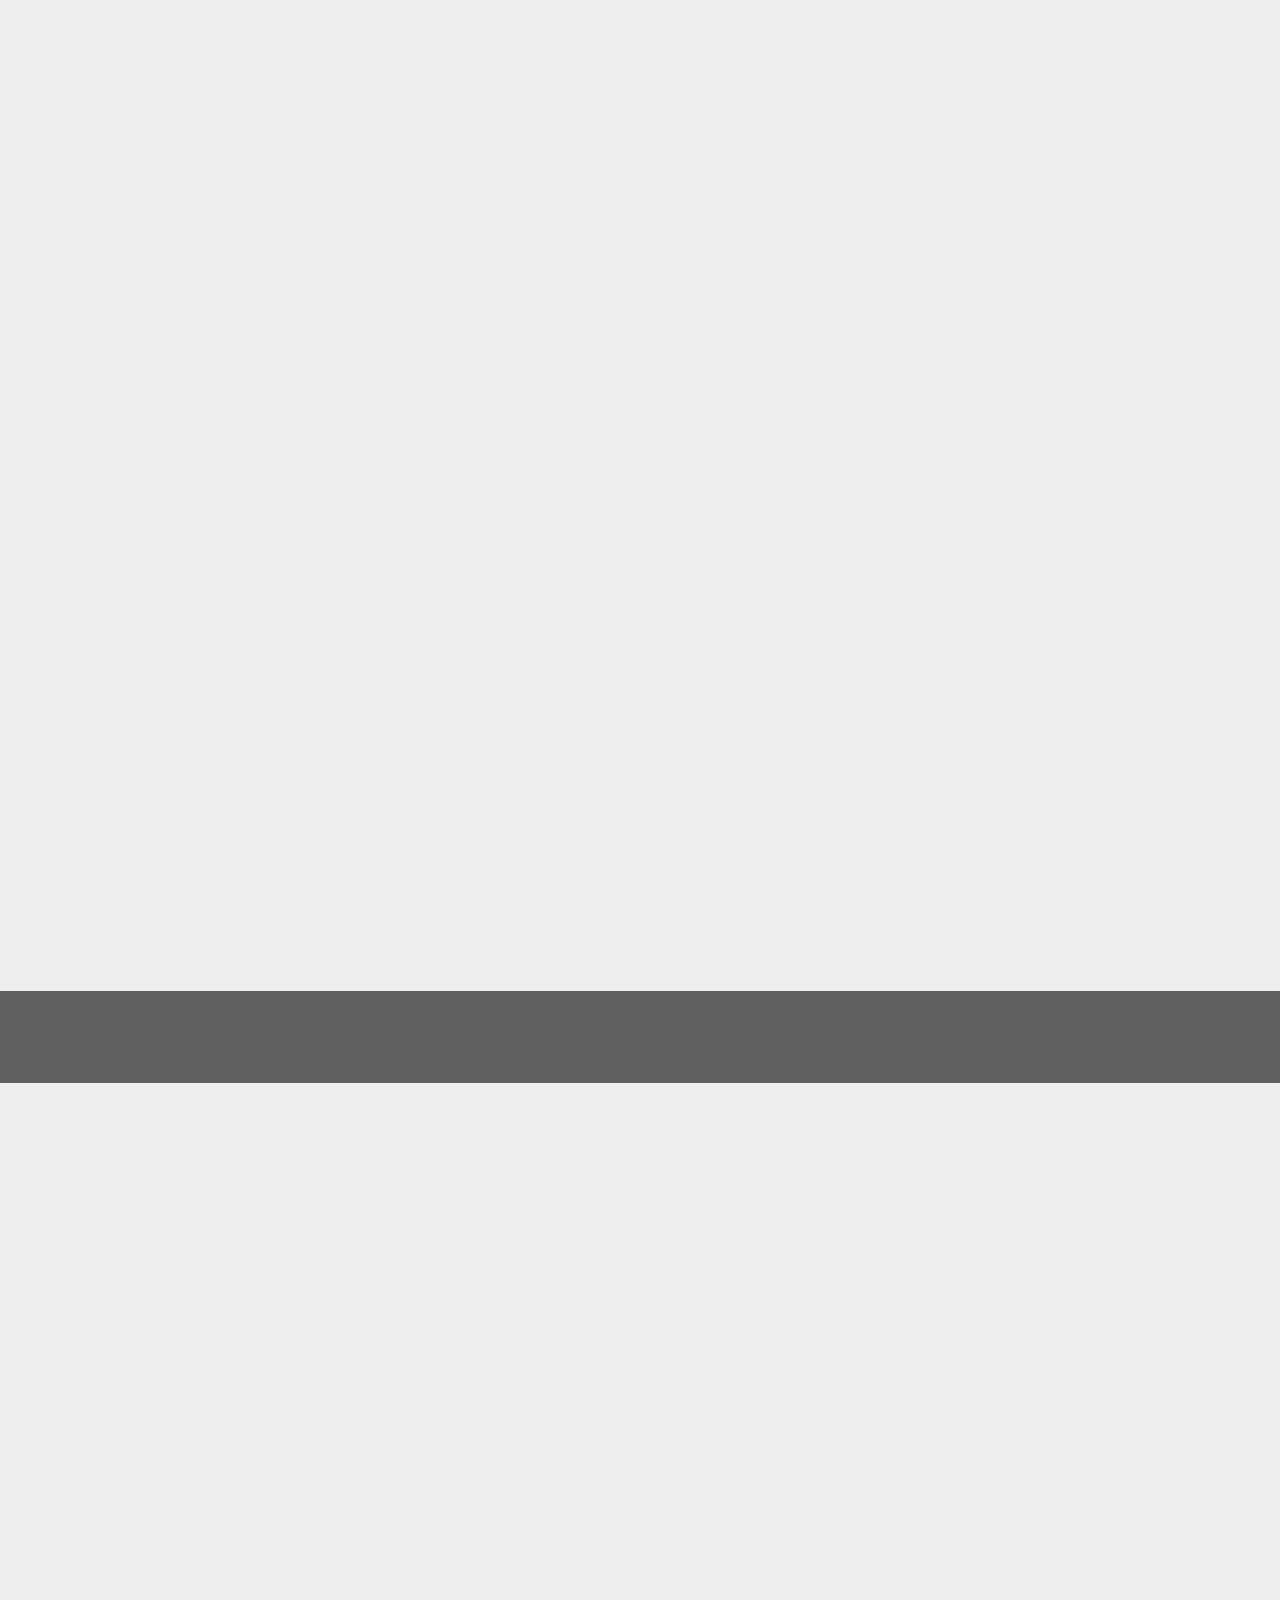
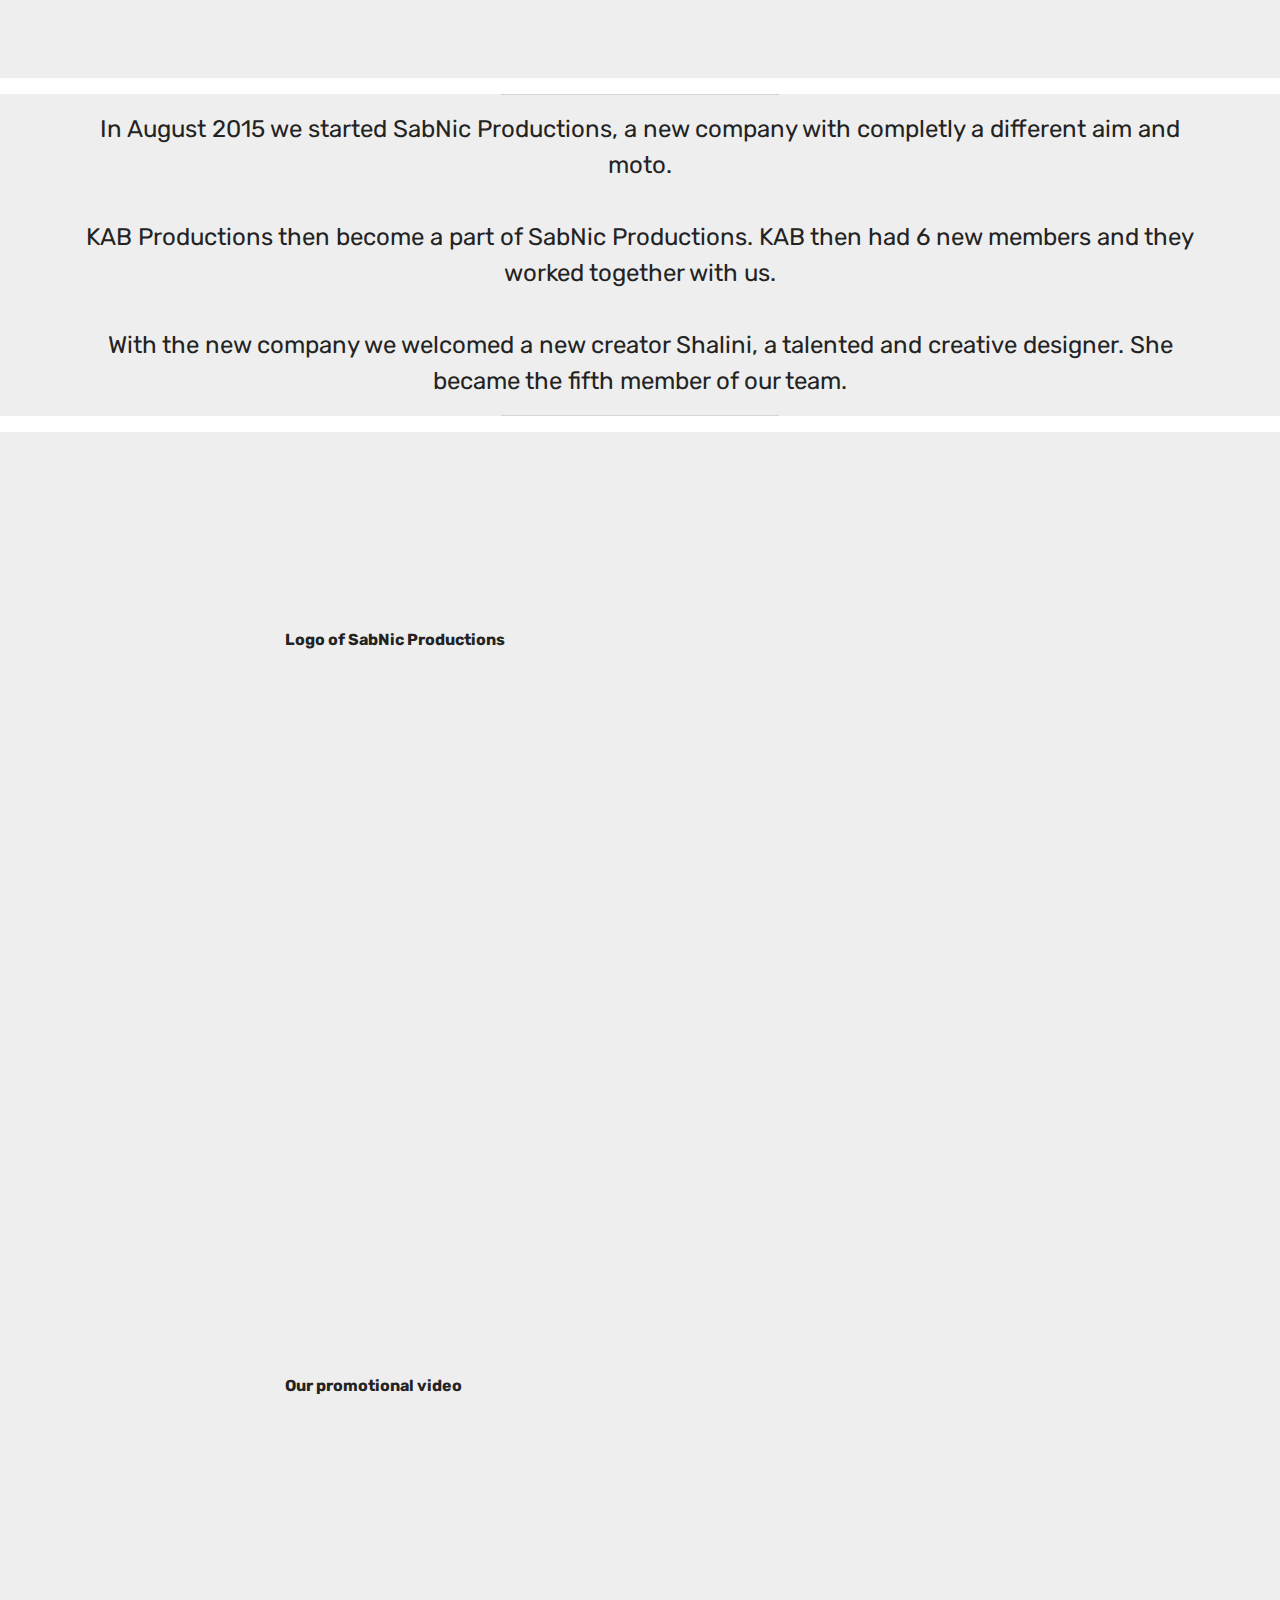
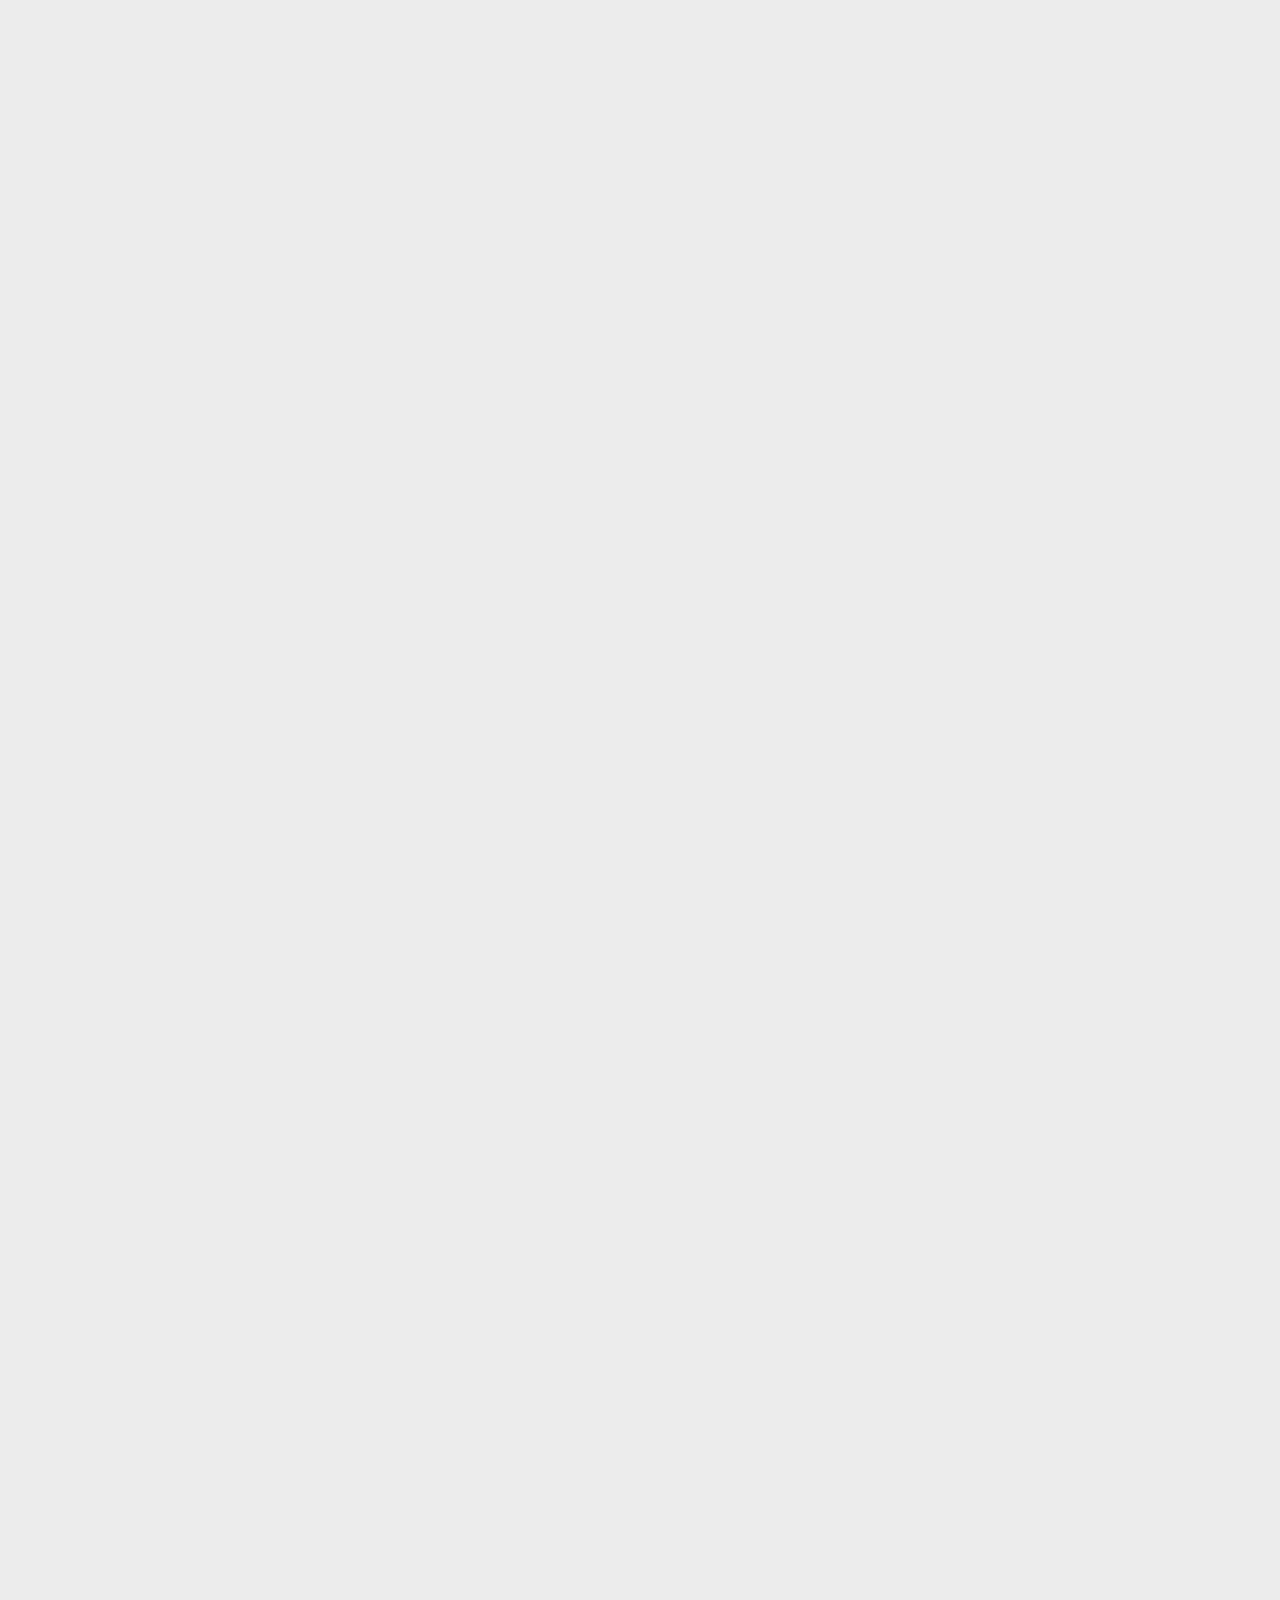
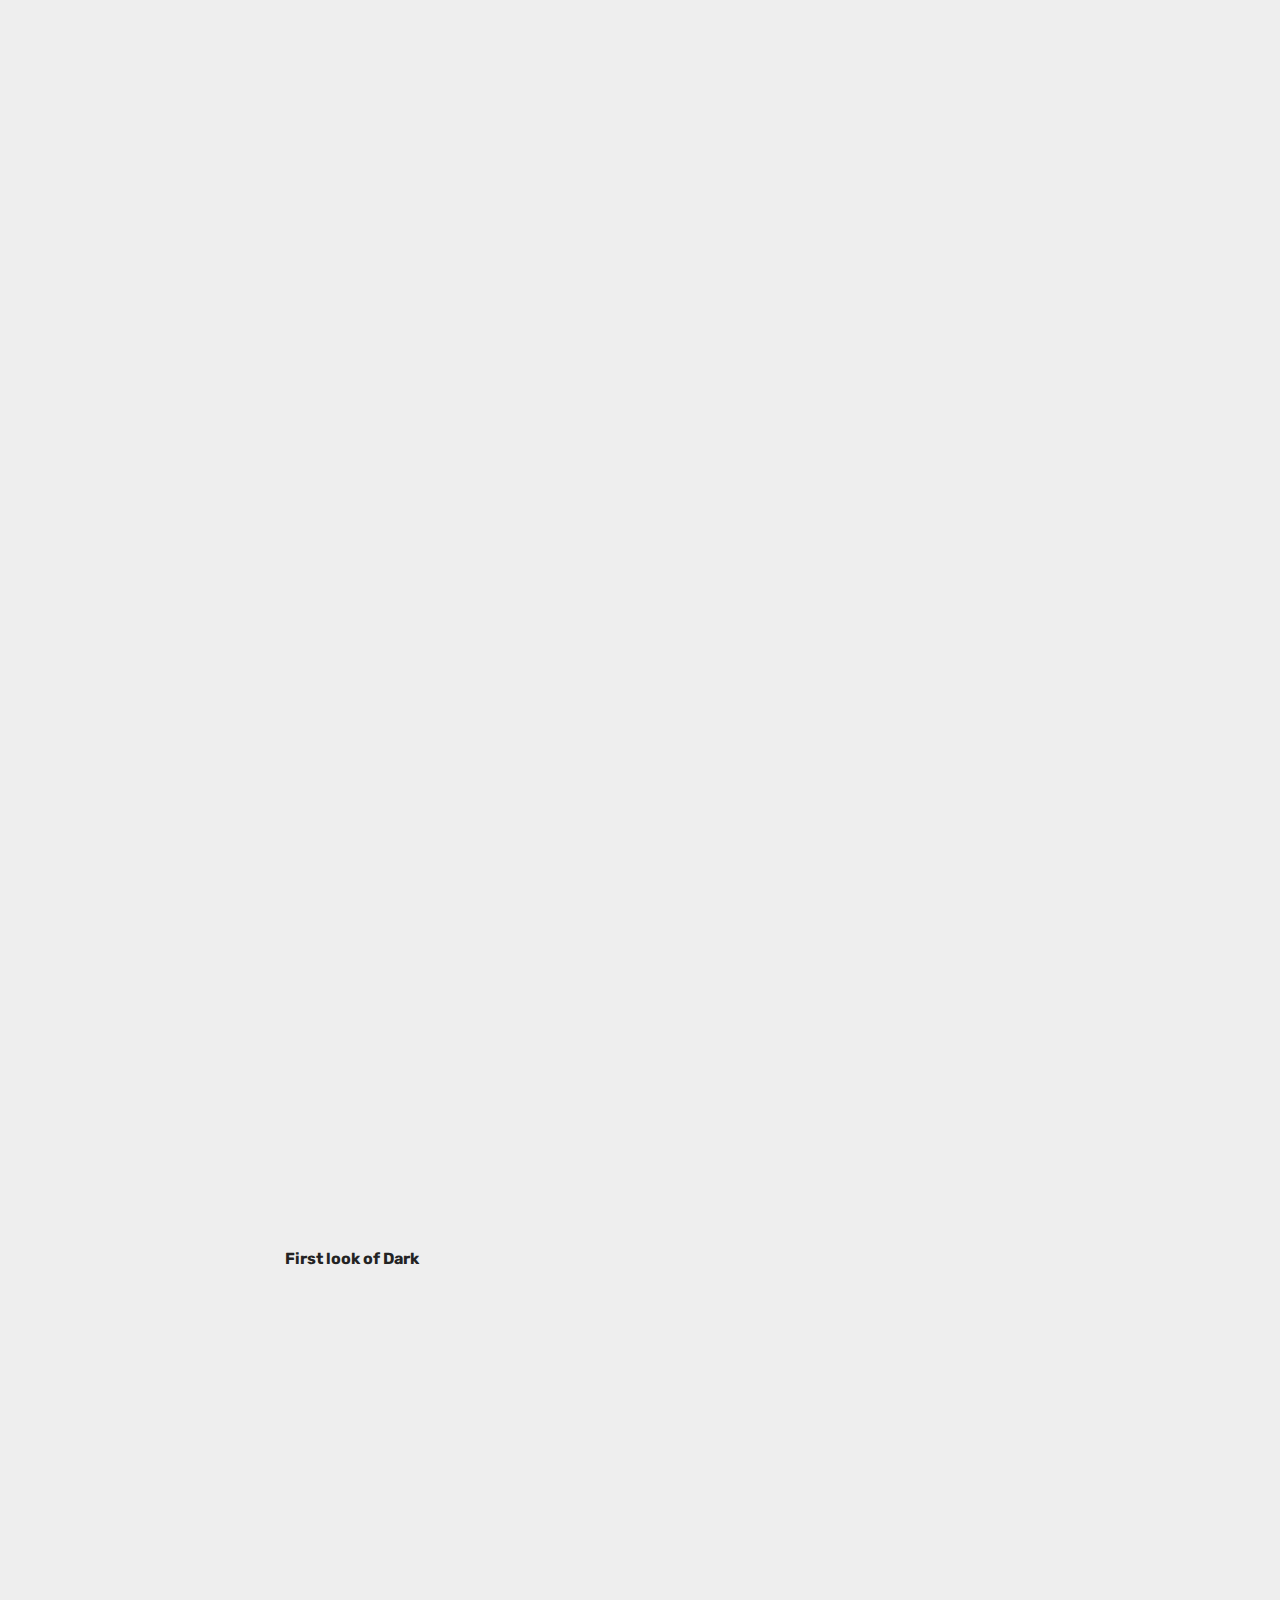
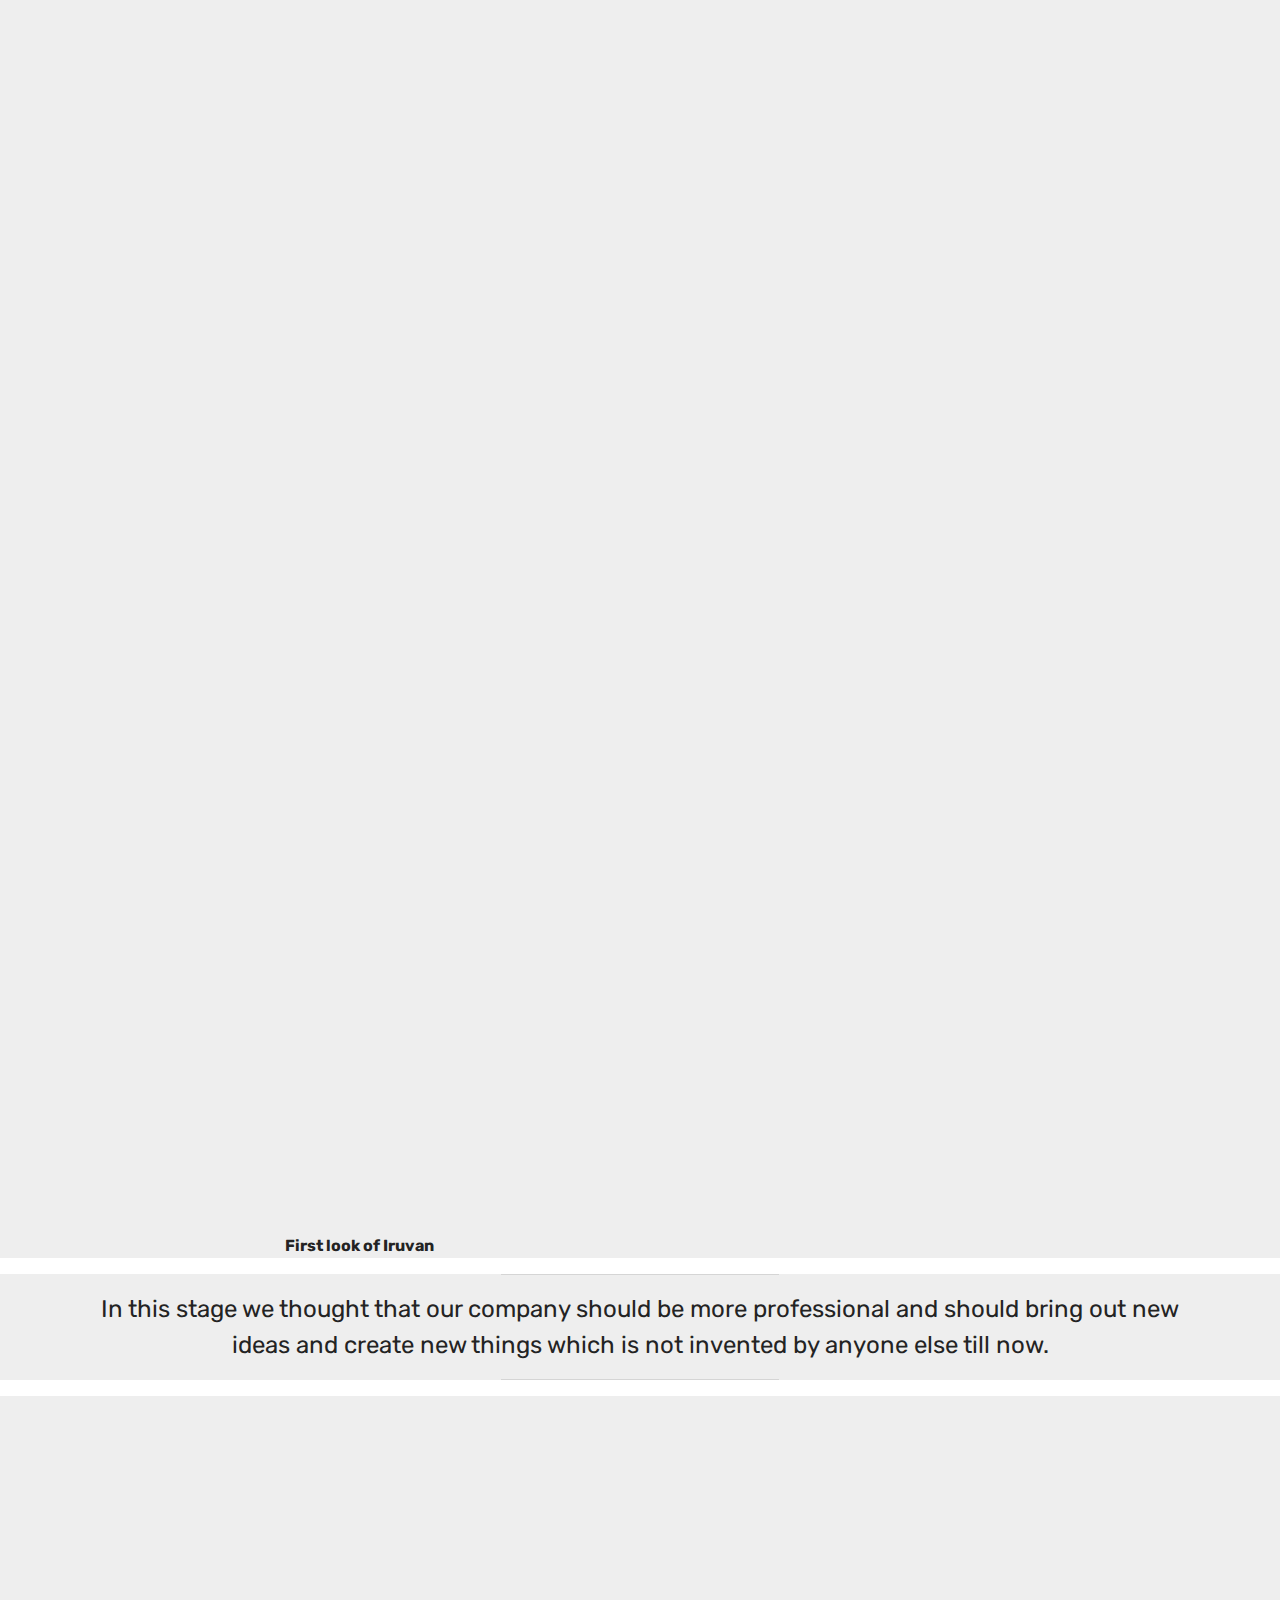
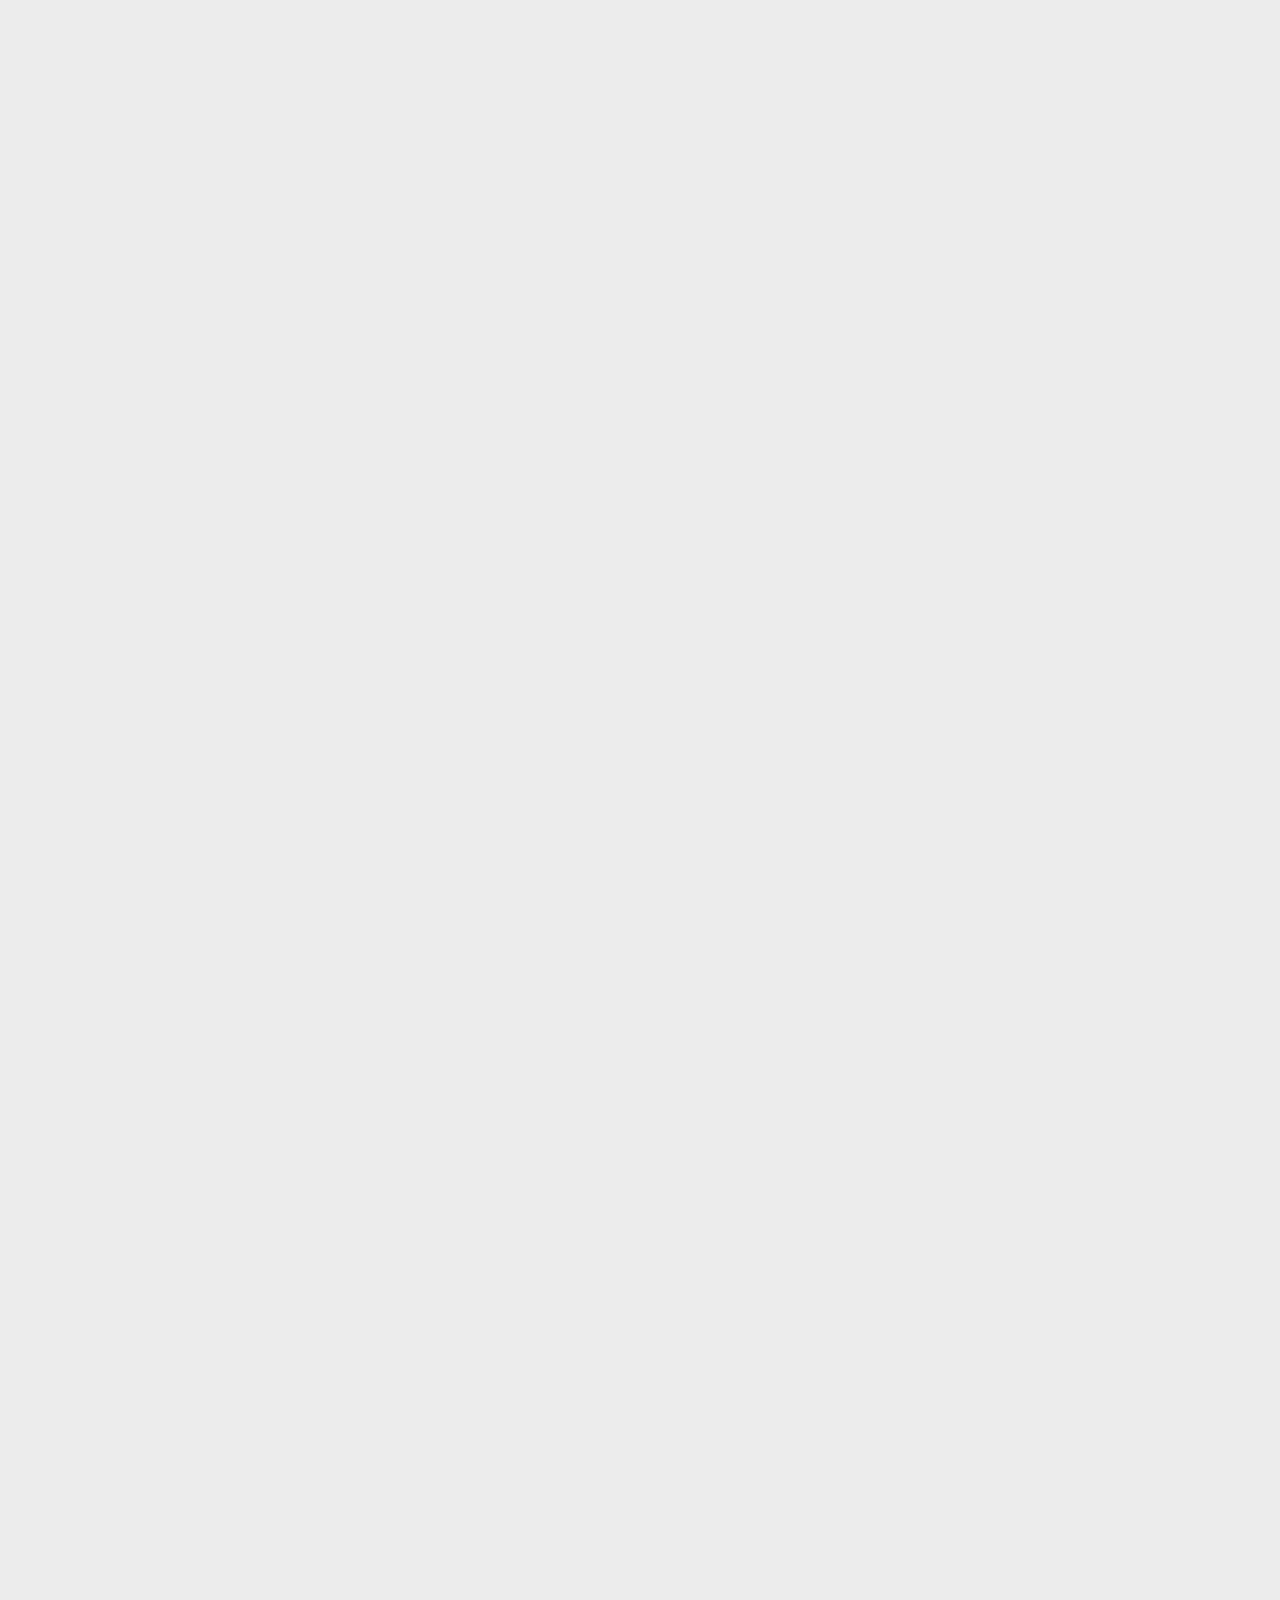
==== commit 18aab5c7: "Update SABNICSTORY.html" ====
--- a/SABNICSTORY.html
+++ b/SABNICSTORY.html
@@ -1,1127 +1,2267 @@
 <!DOCTYPE html>
+
 <html>
+
 <head>
+
   <!-- Site made with Mobirise Website Builder v4.1.7, https://mobirise.com -->
+
   <meta charset="UTF-8">
+
   <meta http-equiv="X-UA-Compatible" content="IE=edge">
+
   <meta name="generator" content="Mobirise v4.1.7, mobirise.com">
+
   <meta name="viewport" content="width=device-width, initial-scale=1">
+
   <link rel="shortcut icon" href="assets/images/untitled-1-128x128.png" type="image/x-icon">
+
   <meta name="description" content="#CREATIVITYUNLIMITED">
+
   <title>THE SABNIC STORY</title>
+
   <link rel="stylesheet" href="assets/web/assets/mobirise-icons/mobirise-icons.css">
+
   <link rel="stylesheet" href="assets/tether/tether.min.css">
+
   <link rel="stylesheet" href="assets/bootstrap/css/bootstrap.min.css">
+
   <link rel="stylesheet" href="assets/animate.css/animate.min.css">
+
   <link rel="stylesheet" href="assets/theme/css/style.css">
+
   <link rel="stylesheet" href="assets/mobirise-gallery/style.css">
+
   <link href="https://fonts.googleapis.com/css?family=Rubik:300,300i,400,400i,500,500i,700,700i,900,900i" rel="stylesheet">
+
   <link href="assets/fonts/style.css" rel="stylesheet">
+
   <link rel="stylesheet" href="assets/mobirise/css/mbr-additional.css" type="text/css">
+
   
+
   
+
   
+
 </head>
+
 <body>
+
 <section class="cid-qsWOQPh9Xu mbr-fullscreen mbr-parallax-background" id="header2-1" data-rv-view="119">
 
-    
-
-    
+
+
+    
+
+
+
+    
+
+
 
     <div class="container align-center">
+
         <div class="media-container-column mbr-white col-md-10 offset-md-1">
+
             <h1 class="mbr-section-title mbr-bold pb-3 mbr-fonts-style display-1">
+
                 THE<br>SABNIC<br>STORY</h1>
+
             <h3 class="mbr-section-subtitle align-center mbr-light pb-3 mbr-fonts-style display-5">
+
                 #CREATIVITYUNLIMITED</h3>
+
             <p class="mbr-text pb-3 mbr-fonts-style display-5"></p>
-            
-        </div>
-    </div>
+
+            
+
+        </div>
+
+    </div>
+
     <div class="mbr-arrow hidden-sm-down" aria-hidden="true">
+
         <a href="#next">
+
             <i class="mbri-down mbr-iconfont"></i>
+
         </a>
-    </div>
-</section>
+
+    </div>
+
+</section>
+
+
 
 <section class="engine"><a href="https://mobirise.co/a">web builder</a></section><section class="cid-qsWRjzCoOK" id="image2-4" data-rv-view="122">
 
-    
+
+
+    
+
+
 
     <figure class="mbr-figure">
+
             <div class="image-block" style="width: 100%;">
+
                 <img src="assets/images/logo-2000x760.png" width="1400" alt="Mobirise" title="" media-simple="true">
+
                 
-            </div>
+
+            </div>
+
     </figure>
-</section>
+
+</section>
+
+
 
 <section class="header4 cid-qsWPnz05Wk mbr-parallax-background" id="header4-3" data-rv-view="124">
 
-    
-
-    
-
-    <div class="container">
+
+
+    
+
+
+
+    
+
+
+
+    <div class="container">
+
         <div class="media-content col-md-10 offset-md-1">
+
             <h1 class="mbr-section-title align-center mbr-white pb-3 mbr-bold mbr-fonts-style display-1">First<br>Anniversary</h1>
-            
+
+            
+
             <div class="mbr-text align-center mbr-white pb-3">
+
                 <p class="mbr-text mbr-fonts-style display-5">AUGUST 25th<br>2017</p>
-            </div>
-            
-        </div>
+
+            </div>
+
+            
+
+        </div>
+
+
 
         <div class="mbr-figure pt-5" style="width: 50%;">
+
             <img src="assets/images/1year-319x320.png" alt="Mobirise" title="" media-simple="true">
-        </div>
-    </div>
-</section>
+
+        </div>
+
+    </div>
+
+</section>
+
+
 
 <section class="mbr-section article content9 cid-qsWSCZeZbd" id="content9-7" data-rv-view="127">
-    
-     
-
-    <div class="container">
+
+    
+
+     
+
+
+
+    <div class="container">
+
         <div class="inner-container" style="width: 100%;">
+
             <hr class="line" style="width: 25%;">
+
             <div class="section-text align-center mbr-fonts-style display-7">
+
                     Hi All,<br>We are glad to inform you that we have completed our one year of journey in making different creations.<br><br>"Share your story with someone.<br>You never know how one sentence<br>of your life story could inspire<br>someone to rewrite their own."<br>-Demi Lovato<br><br>Now our creators are here to share the #SABNICSTORY with you all.</div>
+
             <hr class="line" style="width: 25%;">
-        </div>
-        </div>
-</section>
+
+        </div>
+
+        </div>
+
+</section>
+
+
 
 <section class="mbr-section content4 cid-qsZt6P9TEg" id="content4-j" data-rv-view="129">
 
-    
-
-    <div class="container">
-        <div class="media-container-row">
+
+
+    
+
+
+
+    <div class="container">
+
+        <div class="media-container-row">
+
             <div class="title col-12 col-md-8">
+
                 <h2 class="align-center pb-3 mbr-fonts-style display-2">
+
                     Beginning of creating movies.</h2>
+
                 <h3 class="mbr-section-subtitle align-center mbr-light mbr-fonts-style display-5">We made our first movie in the year 2010 with 3 to 4 members. We started to shoot the movie with available materials and edited it for one<br>week with movavi video editor.<br><br><strong>Summary of the story</strong><br>Two boys live happily in a house. They were very good friends and almost do all the things together. One day a new boy comes and creates<br>problem in their relation. The rest of the story revolves on how they again become friends.<br></h3>
+
                 
-            </div>
-        </div>
-    </div>
-</section>
+
+            </div>
+
+        </div>
+
+    </div>
+
+</section>
+
+
 
 <section class="mbr-section article content1 cid-qsZyKYdmSq" id="content2-k" data-rv-view="131">
 
-     
-
-    <div class="container">
-        <div class="media-container-row">
+
+
+     
+
+
+
+    <div class="container">
+
+        <div class="media-container-row">
+
             <div class="mbr-text col-12 col-md-8 mbr-fonts-style display-7">
+
                 <blockquote><p>At that time we started to develop ideas and however we shooted a short film of 10 minutes. The video is shaky, the camera quality is not good. We used a 2mp samsung camera to shoot this one. We thought that this is enough for making a movie.</p><p>This thought was there in our mind because we were exposed to a limited number of gadgets and we didn't have the knowledge of video recorders.</p></blockquote>
-            </div>
-        </div>
-    </div>
-</section>
+
+            </div>
+
+        </div>
+
+    </div>
+
+</section>
+
+
 
 <section class="mbr-section content4 cid-qsWVj8HuZF" id="content4-a" data-rv-view="132">
 
-    
-
-    <div class="container">
-        <div class="media-container-row">
+
+
+    
+
+
+
+    <div class="container">
+
+        <div class="media-container-row">
+
             <div class="title col-12 col-md-8">
+
                 <h2 class="align-center pb-3 mbr-fonts-style display-2">Starting of the company!</h2>
+
                 <h3 class="mbr-section-subtitle align-center mbr-light mbr-fonts-style display-5">
+
                     Our first company was named as KAB Productions. It was started in the year 2011 with initially three members. That time our basic aim was to publish informative videos which would help children in their learning process.<br><br>The company was named after the first letter of the three members.<br><br>K stands for Karthik, A stands for Adhithiyan and B stands for Baskar.</h3>
+
                 
-            </div>
-        </div>
-    </div>
-</section>
+
+            </div>
+
+        </div>
+
+    </div>
+
+</section>
+
+
 
 <section class="features11 cid-qsWWUXo21u" id="features11-d" data-rv-view="134">
 
-    
-
-    
+
+
+    
+
+
+
+    
+
+
 
     <div class="container">   
+
         <div class="col-md-12">
+
             <div class="media-container-row">
+
                 <div class="mbr-figure" style="width: 30%;">
+
                     <img src="assets/images/presenta1-471x461.png" alt="Mobirise" title="" media-simple="true">
-                </div>
+
+                </div>
+
                 <div class=" align-left">
+
                     
+
                     <div class="mbr-section-text">
+
                         <p class="mbr-text mb-5 pt-3 mbr-light mbr-fonts-style display-5">KAB Productions logo</p>
-                    </div>
+
+                    </div>
+
+
 
                     <div class="block-content">
+
                         <div class="card p-3 pr-3">
+
                             <div class="mbr-card-img-title">
+
                                      
+
                                 <div class="mbr-crt-title">
+
                                     
+
                                 </div>
+
                             </div>                
 
+
+
                             <div class="card-box">
+
                                 
+
                             </div>
+
                         </div>
 
+
+
                         
-                    </div>
-                </div>
-            </div>
+
+                    </div>
+
+                </div>
+
+            </div>
+
         </div> 
+
     </div>          
-</section>
+
+</section>
+
+
 
 <section class="mbr-section article content1 cid-qsX0VuYUWi" id="content2-f" data-rv-view="137">
 
-     
-
-    <div class="container">
-        <div class="media-container-row">
+
+
+     
+
+
+
+    <div class="container">
+
+        <div class="media-container-row">
+
             <div class="mbr-text col-12 col-md-8 mbr-fonts-style display-7">
+
                 <blockquote><p><strong>CREATION 1</strong></p><p><span style="font-style: normal;"><strong>Karate - Art of fighting</strong></span></p></blockquote>
-            </div>
-        </div>
-    </div>
-</section>
+
+            </div>
+
+        </div>
+
+    </div>
+
+</section>
+
+
 
 <section class="mbr-section article content1 cid-qsX17TtoJp" id="content1-g" data-rv-view="138">
-    
-     
-
-    <div class="container">
-        <div class="media-container-row">
+
+    
+
+     
+
+
+
+    <div class="container">
+
+        <div class="media-container-row">
+
             <div class="mbr-text col-12 col-md-8 mbr-fonts-style display-7">Our first creation was a simple video in which our creators have shown the ways to attack and defend people while fighting.</div>
-        </div>
-    </div>
-</section>
+
+        </div>
+
+    </div>
+
+</section>
+
+
 
 <section class="mbr-gallery mbr-slider-carousel cid-qsX2kWlB0r" id="gallery3-h" data-rv-view="139">
 
-    
+
+
+    
+
+
 
     <div>
+
         <div><!-- Filter --><!-- Gallery --><div class="mbr-gallery-row"><div class="mbr-gallery-layout-default"><div><div><div class="mbr-gallery-item mbr-gallery-item--pNaN" data-video-url="false" data-tags="Awesome"><div href="#lb-gallery3-h" data-slide-to="0" data-toggle="modal"><img src="assets/images/2017-08-21-1-1366x768-800x449.png" alt=""><span class="icon-focus"></span></div></div><div class="mbr-gallery-item mbr-gallery-item--pNaN" data-video-url="false" data-tags="Responsive"><div href="#lb-gallery3-h" data-slide-to="1" data-toggle="modal"><img src="assets/images/2017-08-21-2-1366x768-800x449.png" alt=""><span class="icon-focus"></span></div></div><div class="mbr-gallery-item mbr-gallery-item--pNaN" data-video-url="false" data-tags="Creative"><div href="#lb-gallery3-h" data-slide-to="2" data-toggle="modal"><img src="assets/images/2017-08-21-3-1366x768-800x449.png" alt=""><span class="icon-focus"></span></div></div><div class="mbr-gallery-item mbr-gallery-item--pNaN" data-video-url="false" data-tags="Animated"><div href="#lb-gallery3-h" data-slide-to="3" data-toggle="modal"><img src="assets/images/2017-08-21-4-1366x768-800x449.png" alt=""><span class="icon-focus"></span></div></div><div class="mbr-gallery-item mbr-gallery-item--pNaN" data-video-url="false" data-tags="Animated"><div href="#lb-gallery3-h" data-slide-to="4" data-toggle="modal"><img src="assets/images/2017-08-1366x768-800x449.png" alt=""><span class="icon-focus"></span></div></div></div></div><div class="clearfix"></div></div></div><!-- Lightbox --><div data-app-prevent-settings="" class="mbr-slider modal fade carousel slide" tabindex="-1" data-keyboard="true" data-interval="false" id="lb-gallery3-h"><div class="modal-dialog"><div class="modal-content"><div class="modal-body"><div class="carousel-inner"><div class="carousel-item"><img src="assets/images/2017-08-21-1-1366x768.png" alt=""></div><div class="carousel-item"><img src="assets/images/2017-08-21-2-1366x768.png" alt=""></div><div class="carousel-item"><img src="assets/images/2017-08-21-3-1366x768.png" alt=""></div><div class="carousel-item"><img src="assets/images/2017-08-21-4-1366x768.png" alt=""></div><div class="carousel-item active"><img src="assets/images/2017-08-1366x768.png" alt=""></div></div><a class="carousel-control carousel-control-prev" role="button" data-slide="prev" href="#lb-gallery3-h"><span class="mbri-left mbr-iconfont" aria-hidden="true"></span><span class="sr-only">Previous</span></a><a class="carousel-control carousel-control-next" role="button" data-slide="next" href="#lb-gallery3-h"><span class="mbri-right mbr-iconfont" aria-hidden="true"></span><span class="sr-only">Next</span></a><a class="close" href="#" role="button" data-dismiss="modal"><span class="sr-only">Close</span></a></div></div></div></div></div>
-    </div>
-
-</section>
+
+    </div>
+
+
+
+</section>
+
+
 
 <section class="mbr-section article content1 cid-qsZrJHuNZS" id="content2-i" data-rv-view="162">
 
-     
-
-    <div class="container">
-        <div class="media-container-row">
+
+
+     
+
+
+
+    <div class="container">
+
+        <div class="media-container-row">
+
             <div class="mbr-text col-12 col-md-8 mbr-fonts-style display-7">
+
                 <blockquote><p>KAB productions totally made 13 learning videos which were uploaded in the year 2011 and 2012.</p><p><a href="https://www.youtube.com/channel/UC3nAnk3uF_DTpInk8mK4G6w/videos" target="_blank">See the videos</a></p></blockquote>
-            </div>
-        </div>
-    </div>
-</section>
+
+            </div>
+
+        </div>
+
+    </div>
+
+</section>
+
+
 
 <section class="mbr-section content4 cid-qt1E7X0H3s" id="content4-l" data-rv-view="163">
 
-    
-
-    <div class="container">
-        <div class="media-container-row">
+
+
+    
+
+
+
+    <div class="container">
+
+        <div class="media-container-row">
+
             <div class="title col-12 col-md-8">
+
                 <h2 class="align-center pb-3 mbr-fonts-style display-2">
+
                     Changing our aim!</h2>
+
                 <h3 class="mbr-section-subtitle align-center mbr-light mbr-fonts-style display-5">In the year 2013 our production's aim was to help people.<br><br>moto - Your need is our deed</h3>
+
                 
-            </div>
-        </div>
-    </div>
-</section>
+
+            </div>
+
+        </div>
+
+    </div>
+
+</section>
+
+
 
 <section class="timeline1 cid-qsWSlstROw" id="timeline1-6" data-rv-view="165">
 
-    
-
-    
+
+
+    
+
+
+
+    
+
+
 
     <div class="container align-center">
+
         <h2 class="mbr-section-title pb-3 mbr-fonts-style display-2">
+
             Creations made by the new KAB Productions.</h2>
+
         <h3 class="mbr-section-subtitle pb-5 mbr-fonts-style display-5">
+
             CREATION 2 - 4</h3>
 
+
+
         <div class="container timelines-container" mbri-timelines="">
+
             <div class="row timeline-element reverse separline">      
+
                  <div class="timeline-date-panel col-xs-12 col-md-6  align-left">         
+
                     <div class="time-line-date-content">
+
                         <p class="mbr-timeline-date mbr-fonts-style display-5">February 2013</p>
-                    </div>
-                </div>
+
+                    </div>
+
+                </div>
+
            <span class="iconBackground"></span>
+
             <div class="col-xs-12 col-md-6 align-right">
+
                 <div class="timeline-text-content">
+
                     <h4 class="mbr-timeline-title pb-3 mbr-fonts-style display-5">
+
                         KAB Apps</h4>
+
                     <p class="mbr-timeline-text mbr-fonts-style display-7">In this site we published our mobile apps which were made for the public.<br><br><a href="http://kabapps.yolasite.com/">Visit Site</a></p>
+
                  </div>
-            </div>
-            </div>
+
+            </div>
+
+            </div>
+
+
 
             <div class="row timeline-element  separline">
+
                 <div class="timeline-date-panel col-xs-12 col-md-6 align-right">
+
                     <div class="time-line-date-content">
+
                         <p class="mbr-timeline-date mbr-fonts-style display-5">May 2013</p>
-                    </div>
-                </div>
+
+                    </div>
+
+                </div>
+
                 <span class="iconBackground"></span>
+
                 <div class="col-xs-12 col-md-6 align-left ">
+
                     <div class="timeline-text-content">
+
                         <h4 class="mbr-timeline-title pb-3 mbr-fonts-style display-5">
+
                             KAB Robot</h4>
+
                         <p class="mbr-timeline-text mbr-fonts-style display-7">In this site we created a platform to find and get answer for questions asked by different people.</p>
-                    </div>
-                </div>
+
+                    </div>
+
+                </div>
+
             </div> 
 
 
+
+
+
             <div class="row timeline-element reverse">
+
                 <div class="timeline-date-panel col-xs-12 col-md-6  align-left">
+
                     <div class="time-line-date-content">
+
                         <p class="mbr-timeline-date mbr-fonts-style display-5">June 2013</p>
-                    </div>
-                </div>
+
+                    </div>
+
+                </div>
+
                 <span class="iconBackground"></span>
+
                 <div class="col-xs-12 col-md-6 align-right">
+
                     <div class="timeline-text-content">
+
                         <h4 class="mbr-timeline-title pb-3 mbr-fonts-style display-5">KAB Phonee</h4>      
+
                         <p class="mbr-timeline-text mbr-fonts-style display-7">In this site we made quick links for everything needed for tourism so that people may filter their search and not waste their time.<br><br><a href="http://kabphonee.yolasite.com/">Visit Site</a></p>
-                    </div>
-                </div>
-            </div>
-
-            
-
-
-            
-
-
-            
-
-            
-
-            
-
-            
-
-            
-
-            
-
-            
-        </div>
-    </div>
-</section>
+
+                    </div>
+
+                </div>
+
+            </div>
+
+
+
+            
+
+
+
+
+
+            
+
+
+
+
+
+            
+
+
+
+            
+
+
+
+            
+
+
+
+            
+
+
+
+            
+
+
+
+            
+
+
+
+            
+
+        </div>
+
+    </div>
+
+</section>
+
+
 
 <section class="mbr-section article content1 cid-qt1IZVhFNJ" id="content2-m" data-rv-view="168">
 
-     
-
-    <div class="container">
-        <div class="media-container-row">
+
+
+     
+
+
+
+    <div class="container">
+
+        <div class="media-container-row">
+
             <div class="mbr-text col-12 col-md-8 mbr-fonts-style display-7">
+
                 <blockquote><p>After changing our moto to help other people we decided to create different sites which could be useful to people. With our little ideas we made three to four sites and created different logos, banners for it. Our explosure to the computer world increased.</p><p>Even though we were not able to make a attractive website, we tried our level best at that age.</p></blockquote>
-            </div>
-        </div>
-    </div>
-</section>
+
+            </div>
+
+        </div>
+
+    </div>
+
+</section>
+
+
 
 <section class="mbr-section content4 cid-qt1MTfMVoV" id="content4-n" data-rv-view="169">
 
-    
-
-    <div class="container">
-        <div class="media-container-row">
+
+
+    
+
+
+
+    <div class="container">
+
+        <div class="media-container-row">
+
             <div class="title col-12 col-md-8">
+
                 <h2 class="align-center pb-3 mbr-fonts-style display-2">
+
                     More members more Ideas.</h2>
-                <h3 class="mbr-section-subtitle align-center mbr-light mbr-fonts-style display-5">With new ideas we decided to renovate the company.<br><br>This time our aim was to improve the skills of growing children. We were also not so big to teach them :) but we tried to develop websites which may improve child's skill in various aspect.<br><br>But always our basic aim is to help others.</h3>
+
+                <h3 class="mbr-section-subtitle align-center mbr-light mbr-fonts-style display-5">In 2014, Aparna, a new person joined our company. With her new ideas we decided to renovate the company.<br><br>This time our aim was to improve the skills of growing children. We were also not so big to teach them :) but we tried to develop websites which may improve child's skill in various aspect.<br><br>But always our basic aim is to help others.</h3>
+
                 
-            </div>
-        </div>
-    </div>
-</section>
+
+            </div>
+
+        </div>
+
+    </div>
+
+</section>
+
+
 
 <section class="features11 cid-qt1QzvioMP" id="features11-p" data-rv-view="171">
 
-    
-
-    
+
+
+    
+
+
+
+    
+
+
 
     <div class="container">   
+
         <div class="col-md-12">
+
             <div class="media-container-row">
+
                 <div class="mbr-figure" style="width: 50%;">
+
                     <img src="assets/images/picture1-3-643x400.png" alt="Mobirise" title="" media-simple="true">
-                </div>
+
+                </div>
+
                 <div class=" align-left">
+
                     
+
                     <div class="mbr-section-text">
+
                         <p class="mbr-text mb-5 pt-3 mbr-light mbr-fonts-style display-5">
+
                         New Logo of KAB Productions.</p>
-                    </div>
+
+                    </div>
+
+
 
                     <div class="block-content">
+
                         <div class="card p-3 pr-3">
+
                             <div class="mbr-card-img-title">
+
                                      
+
                                 <div class="mbr-crt-title">
+
                                     
+
                                 </div>
+
                             </div>                
 
+
+
                             <div class="card-box">
+
                                 
+
                             </div>
+
                         </div>
 
+
+
                         
-                    </div>
-                </div>
-            </div>
+
+                    </div>
+
+                </div>
+
+            </div>
+
         </div> 
+
     </div>          
-</section>
+
+</section>
+
+
 
 <section class="timeline1 cid-qt1QkusBA5" id="timeline1-o" data-rv-view="174">
 
-    
-
-    
+
+
+    
+
+
+
+    
+
+
 
     <div class="container align-center">
+
         <h2 class="mbr-section-title pb-3 mbr-fonts-style display-2">
+
             New websites created by KAB</h2>
+
         <h3 class="mbr-section-subtitle pb-5 mbr-fonts-style display-5">CREATION 5 - 8</h3>
 
+
+
         <div class="container timelines-container" mbri-timelines="">
+
             <div class="row timeline-element reverse separline">      
+
                  <div class="timeline-date-panel col-xs-12 col-md-6  align-left">         
+
                     <div class="time-line-date-content">
+
                         <p class="mbr-timeline-date mbr-fonts-style display-5">June 2014</p>
-                    </div>
-                </div>
+
+                    </div>
+
+                </div>
+
            <span class="iconBackground"></span>
+
             <div class="col-xs-12 col-md-6 align-right">
+
                 <div class="timeline-text-content">
+
                     <h4 class="mbr-timeline-title pb-3 mbr-fonts-style display-5">
+
                         KAB Books</h4>
+
                     <p class="mbr-timeline-text mbr-fonts-style display-7">In this site we collected and uploaded ebooks for the students to enrich their vocabulary.<br><br>Seperate sections were made for different ages. Books were categorised &nbsp;for easy searching.</p>
+
                  </div>
-            </div>
-            </div>
+
+            </div>
+
+            </div>
+
+
 
             <div class="row timeline-element  separline">
+
                 <div class="timeline-date-panel col-xs-12 col-md-6 align-right">
+
                     <div class="time-line-date-content">
+
                         <p class="mbr-timeline-date mbr-fonts-style display-5">
+
                             August 2014</p>
-                    </div>
-                </div>
+
+                    </div>
+
+                </div>
+
                 <span class="iconBackground"></span>
+
                 <div class="col-xs-12 col-md-6 align-left ">
+
                     <div class="timeline-text-content">
+
                         <h4 class="mbr-timeline-title pb-3 mbr-fonts-style display-5">
+
                             KAB Kraft</h4>
+
                         <p class="mbr-timeline-text mbr-fonts-style display-7">
+
                             In this site we uploaded tutorials and learning videos which had step by step instruction to build beautiful craft items and small mechanical machines.</p>
-                    </div>
-                </div>
+
+                    </div>
+
+                </div>
+
             </div> 
 
 
+
+
+
             <div class="row timeline-element reverse separline">
+
                 <div class="timeline-date-panel col-xs-12 col-md-6  align-left">
+
                     <div class="time-line-date-content">
+
                         <p class="mbr-timeline-date mbr-fonts-style display-5">
+
                             December 2014</p>
-                    </div>
-                </div>
+
+                    </div>
+
+                </div>
+
                 <span class="iconBackground"></span>
+
                 <div class="col-xs-12 col-md-6 align-right">
+
                     <div class="timeline-text-content">
+
                         <h4 class="mbr-timeline-title pb-3 mbr-fonts-style display-5">
+
                             KAB Food</h4>      
+
                         <p class="mbr-timeline-text mbr-fonts-style display-7">In this site we uploaded tutorials for cooking food. KAB Food was a interactive website. We tried to enrich the knowledge of different tools used in cooking and many other things.</p>
-                    </div>
-                </div>
-            </div>
+
+                    </div>
+
+                </div>
+
+            </div>
+
+
 
             <div class="row timeline-element ">
+
                 <div class="timeline-date-panel col-xs-12 col-md-6 align-right">
+
                     <div class="time-line-date-content">
+
                         <p class="mbr-timeline-date mbr-fonts-style display-5">
+
                             February 2015</p>
-                    </div>
-                </div>
+
+                    </div>
+
+                </div>
+
                 <span class="iconBackground"></span>
+
                 <div class="col-xs-12 col-md-6 align-left ">
+
                     <div class="timeline-text-content">
+
                         <h4 class="mbr-timeline-title pb-3 mbr-fonts-style display-5">
+
                             KAB Fold It</h4>
+
                         <p class="mbr-timeline-text mbr-fonts-style display-7">
+
                             In this site the basic concept is to make anything involving paper. Its a website in which the wonders of paper is shown. From making a paper to folding it to make a craft, everything in one place.
+
                         </p>
-                    </div>
-                </div>
-            </div>
-
-
-            
-
-
-            
-
-            
-
-            
-
-            
-
-            
-
-            
-
-            
-        </div>
-    </div>
-</section>
+
+                    </div>
+
+                </div>
+
+            </div>
+
+
+
+
+
+            
+
+
+
+
+
+            
+
+
+
+            
+
+
+
+            
+
+
+
+            
+
+
+
+            
+
+
+
+            
+
+
+
+            
+
+        </div>
+
+    </div>
+
+</section>
+
+
 
 <section class="mbr-section article content1 cid-qt6aAcL9mA" id="content2-11" data-rv-view="177">
 
-     
-
-    <div class="container">
-        <div class="media-container-row">
+
+
+     
+
+
+
+    <div class="container">
+
+        <div class="media-container-row">
+
             <div class="mbr-text col-12 col-md-8 mbr-fonts-style display-7">
+
                 <blockquote>All the websites and other things we made under KAB Productions were needed to be updated regularly. We didn't have a large number of members and we also didn't get time as we were busy with our studies. There were other problems like servers, we have to pay money after we reach our storage limit. We didn't want to spend money at this as our ideas were not new. So we left it as such it is and we decided to work on new ideas which may be really new.</blockquote>
-            </div>
-        </div>
-    </div>
-</section>
+
+            </div>
+
+        </div>
+
+    </div>
+
+</section>
+
+
 
 <section class="mbr-section content5 cid-qt2uZoaFdo mbr-parallax-background" id="content5-r" data-rv-view="178">
 
-    
+
+
+    
+
+
 
     <div class="mbr-overlay" style="opacity: 0.7; background-color: rgb(35, 35, 35);">
-    </div>
-
-    <div class="container">
-        <div class="media-container-row">
+
+    </div>
+
+
+
+    <div class="container">
+
+        <div class="media-container-row">
+
             <div class="title col-12 col-md-8">
+
                 <h2 class="align-center mbr-bold mbr-white pb-3 mbr-fonts-style display-1">
+
                     Birth of SabNic<br></h2>
+
                 
+
                 
+
                 
-            </div>
-        </div>
-    </div>
-</section>
+
+            </div>
+
+        </div>
+
+    </div>
+
+</section>
+
+
 
 <section class="mbr-section content4 cid-qt2vQf7jim" id="content4-s" data-rv-view="181">
 
-    
-
-    <div class="container">
-        <div class="media-container-row">
+
+
+    
+
+
+
+    <div class="container">
+
+        <div class="media-container-row">
+
             <div class="title col-12 col-md-8">
+
                 <h2 class="align-center pb-3 mbr-fonts-style display-2">
+
                     SabNic Productions<br>#ORGINALSTORY</h2>
+
                 <h3 class="mbr-section-subtitle align-center mbr-light mbr-fonts-style display-5">A room was shared by two people. Sab, a computer engineer who wants to start his own company and Nic, a ingenious person who wants to invent new things.<br><br>Both of them don't speak with each other as Sab didn't wanted Nic to get a job.&nbsp;<br><br>They both were in search of job. They spend their half of the day in searching job and the other half in creating new things. Both had to face many problems in their life. One day, frustated Sab spoke to Nic. He apologized for what he did. He then told that they'll work together and start their own company. Sab and Nic worked together and started their dream company SabNic.<br><br>" TEAMWORK MAKES THE DREAM WORK"</h3>
+
                 
-            </div>
-        </div>
-    </div>
-</section>
+
+            </div>
+
+        </div>
+
+    </div>
+
+</section>
+
+
 
 <section class="mbr-section article content9 cid-qt2Ba73kQA" id="content9-t" data-rv-view="183">
-    
-     
-
-    <div class="container">
+
+    
+
+     
+
+
+
+    <div class="container">
+
         <div class="inner-container" style="width: 100%;">
+
             <hr class="line" style="width: 25%;">
+
             <div class="section-text align-center mbr-fonts-style display-5">
-                    In August 2015 we started SabNic Productions, a new company with completly a different aim and moto.<br><br>KAB Productions then become a part of SabNic Productions.<br><br>With the new company we welcomed a new creator Shalini, a talented and creative designer. She became the fourth member of our team.</div>
+
+                    In August 2015 we started SabNic Productions, a new company with completly a different aim and moto.<br><br>KAB Productions then become a part of SabNic Productions. KAB then had 6 new members and they worked together with us.<br><br>With the new company we welcomed a new creator Shalini, a talented and creative designer. She became the fifth member of our team.</div>
+
             <hr class="line" style="width: 25%;">
-        </div>
-        </div>
-</section>
+
+        </div>
+
+        </div>
+
+</section>
+
+
 
 <section class="cid-qt2En3GWHv" id="image1-w" data-rv-view="185">
 
-    
+
+
+    
+
+
 
     <figure class="mbr-figure container">
+
             <div class="image-block" style="width: 66%;">
+
                 <img src="assets/images/k-700x186.png" width="1400" alt="Mobirise" title="" media-simple="true">
+
                 
-            </div>
+
+            </div>
+
     </figure>
-</section>
+
+</section>
+
+
 
 <section class="mbr-section article content1 cid-qt2F268CcA" id="content1-x" data-rv-view="187">
-    
-     
-
-    <div class="container">
-        <div class="media-container-row">
+
+    
+
+     
+
+
+
+    <div class="container">
+
+        <div class="media-container-row">
+
             <div class="mbr-text col-12 col-md-8 mbr-fonts-style display-7"><strong>Logo of SabNic Productions</strong></div>
-        </div>
-    </div>
-</section>
+
+        </div>
+
+    </div>
+
+</section>
+
+
 
 <section class="cid-qt2DGrf36B" id="video2-u" data-rv-view="188">
 
-    
-    
+
+
+    
+
+    
+
     <figure class="mbr-figure align-center">
+
         <div class="video-block" style="width: 100%;">
+
             <div><iframe class="mbr-embedded-video" src="https://www.youtube.com/embed/6rI9Vo3RvNc?rel=0&amp;amp;showinfo=0&amp;autoplay=0&amp;loop=0" width="1280" height="720" frameborder="0" allowfullscreen></iframe></div>
-        </div>
+
+        </div>
+
     </figure>
-</section>
+
+</section>
+
+
 
 <section class="mbr-section article content1 cid-qt2DZpIhei" id="content1-v" data-rv-view="190">
-    
-     
-
-    <div class="container">
-        <div class="media-container-row">
+
+    
+
+     
+
+
+
+    <div class="container">
+
+        <div class="media-container-row">
+
             <div class="mbr-text col-12 col-md-8 mbr-fonts-style display-7"><strong>Our promotional video</strong></div>
-        </div>
-    </div>
-</section>
+
+        </div>
+
+    </div>
+
+</section>
+
+
 
 <section class="mbr-section article content1 cid-qt2FH203jF" id="content2-y" data-rv-view="191">
 
-     
-
-    <div class="container">
-        <div class="media-container-row">
+
+
+     
+
+
+
+    <div class="container">
+
+        <div class="media-container-row">
+
             <div class="mbr-text col-12 col-md-8 mbr-fonts-style display-7">
+
                 <blockquote><p>As we started our SabNic Productions in the year 2015 we started to make animated videos and different creations for educating the children.</p><p>We call the things we make as CREATION and the makers as CREATORS.</p></blockquote>
-            </div>
-        </div>
-    </div>
-</section>
+
+            </div>
+
+        </div>
+
+    </div>
+
+</section>
+
+
 
 <section class="timeline1 cid-qt2GC2PctR" id="timeline1-10" data-rv-view="192">
 
-    
-
-    
+
+
+    
+
+
+
+    
+
+
 
     <div class="container align-center">
+
         <h2 class="mbr-section-title pb-3 mbr-fonts-style display-2">Creations made by SabNic Productions.</h2>
+
         <h3 class="mbr-section-subtitle pb-5 mbr-fonts-style display-5">Creation 9 - 13</h3>
 
+
+
         <div class="container timelines-container" mbri-timelines="">
+
             <div class="row timeline-element reverse separline">      
+
                  <div class="timeline-date-panel col-xs-12 col-md-6  align-left">         
+
                     <div class="time-line-date-content">
+
                         <p class="mbr-timeline-date mbr-fonts-style display-5">
+
                             July 2015</p>
-                    </div>
-                </div>
+
+                    </div>
+
+                </div>
+
            <span class="iconBackground"></span>
+
             <div class="col-xs-12 col-md-6 align-right">
+
                 <div class="timeline-text-content">
+
                     <h4 class="mbr-timeline-title pb-3 mbr-fonts-style display-5">
+
                         How I taught my grandmother to read</h4>
+
                     <p class="mbr-timeline-text mbr-fonts-style display-7">A small animation video was done to visualise a story of NCERT Class IX English textbook.</p>
+
                  </div>
-            </div>
-            </div>
+
+            </div>
+
+            </div>
+
+
 
             <div class="row timeline-element  separline">
+
                 <div class="timeline-date-panel col-xs-12 col-md-6 align-right">
+
                     <div class="time-line-date-content">
+
                         <p class="mbr-timeline-date mbr-fonts-style display-5">August 2015</p>
-                    </div>
-                </div>
+
+                    </div>
+
+                </div>
+
                 <span class="iconBackground"></span>
+
                 <div class="col-xs-12 col-md-6 align-left ">
+
                     <div class="timeline-text-content">
+
                         <h4 class="mbr-timeline-title pb-3 mbr-fonts-style display-5">
+
                             Vipic</h4>
+
                         <p class="mbr-timeline-text mbr-fonts-style display-7">Vipic is our first innovative creation in which a tons of images with their description were displayed. We collected around 4000 images and wrote desciption for each image. We wanted to make a pictorial search engine but due to lack of team we dropped the creation.<br><br>Vipic stands for Visualising Pictures.<br></p>
-                    </div>
-                </div>
+
+                    </div>
+
+                </div>
+
             </div> 
 
 
+
+
+
             <div class="row timeline-element reverse separline">
+
                 <div class="timeline-date-panel col-xs-12 col-md-6  align-left">
+
                     <div class="time-line-date-content">
+
                         <p class="mbr-timeline-date mbr-fonts-style display-5">September 2015</p>
-                    </div>
-                </div>
+
+                    </div>
+
+                </div>
+
                 <span class="iconBackground"></span>
+
                 <div class="col-xs-12 col-md-6 align-right">
+
                     <div class="timeline-text-content">
+
                         <h4 class="mbr-timeline-title pb-3 mbr-fonts-style display-5">
+
                             Rentrick Mobile app</h4>      
+
                         <p class="mbr-timeline-text mbr-fonts-style display-7">Players Plate created a platform for renting things which was known as Rentrick. Our production made the mobile app for the company.<br><br><a href="https://play.google.com/store/apps/details?id=appinventor.ai_sadhithiyans1.Rentrick&hl=en">Show in Play Store</a><br><br><em>They have currently removed the website www.rentrick.com as they are working on an update.</em></p>
-                    </div>
-                </div>
-            </div>
+
+                    </div>
+
+                </div>
+
+            </div>
+
+
 
             <div class="row timeline-element  separline">
+
                 <div class="timeline-date-panel col-xs-12 col-md-6 align-right">
+
                     <div class="time-line-date-content">
+
                         <p class="mbr-timeline-date mbr-fonts-style display-5">
+
                             October 2015</p>
-                    </div>
-                </div>
+
+                    </div>
+
+                </div>
+
                 <span class="iconBackground"></span>
+
                 <div class="col-xs-12 col-md-6 align-left ">
+
                     <div class="timeline-text-content">
+
                         <h4 class="mbr-timeline-title pb-3 mbr-fonts-style display-5">
+
                             Bla &amp; Hite</h4>
+
                         <p class="mbr-timeline-text mbr-fonts-style display-7">This creation was created to teach drawing. The name is taken from <strong>BLA</strong>CK AND W<strong>HITE</strong>.<br><br>The whole website was made in black and white, and all the drawings made contained only these two colours.<br><br>We closed this site after six months as we lacked the time to update new teaching material and videos.</p>
-                    </div>
-                </div>
-            </div>
+
+                    </div>
+
+                </div>
+
+            </div>
+
+
+
 
 
             <div class="row timeline-element reverse">
+
                 <div class="timeline-date-panel col-xs-12 col-md-6  align-left">
+
                     <div class="time-line-date-content">
+
                         <p class="mbr-timeline-date mbr-fonts-style display-5">
+
                             December 2015</p>
-                    </div>
-                </div>
+
+                    </div>
+
+                </div>
+
                 <span class="iconBackground"></span>
+
                 <div class="col-xs-12 col-md-6 align-right">
+
                     <div class="timeline-text-content">
+
                         <h4 class="mbr-timeline-title pb-3 mbr-fonts-style display-5">
+
                             Questonn</h4>
+
                         <p class="mbr-timeline-text mbr-fonts-style display-7">This creation was created to put millions of questions for the school students. The website had around 6000 questions. Many students found it useful as we were able to see from the comment section.<br><br>Although it had many questions and we had plans to put more, we were restricted to do so. We don't have our own servers and we had to host from any other server. We reached our storage limit so we had to drop the creation and we removed the site after 12 months of its creation.<br></p>
-                    </div>
-                </div>
-            </div>
-
-
-            
-
-            
-
-            
-
-            
-
-            
-
-            
-
-            
-        </div>
-    </div>
-</section>
+
+                    </div>
+
+                </div>
+
+            </div>
+
+
+
+
+
+            
+
+
+
+            
+
+
+
+            
+
+
+
+            
+
+
+
+            
+
+
+
+            
+
+
+
+            
+
+        </div>
+
+    </div>
+
+</section>
+
+
 
 <section class="mbr-section content4 cid-qt6eenUyX4" id="content4-12" data-rv-view="195">
 
-    
-
-    <div class="container">
-        <div class="media-container-row">
+
+
+    
+
+
+
+    <div class="container">
+
+        <div class="media-container-row">
+
             <div class="title col-12 col-md-8">
+
                 <h2 class="align-center pb-3 mbr-fonts-style display-2">
+
                     Dark</h2>
+
                 <h3 class="mbr-section-subtitle align-center mbr-light mbr-fonts-style display-5">
+
                     Creation 14<br><br>In March 2016 we scripted a story for making an animated film. KAB Productions were involved in making 3d objects and models. The software used by them were Unity, Autodesk Maya, Unreal Engine, Adobe After Effects, Sony Vegas and many more. SabNic was making the dialogues, storyline and clipboard for the story.<br></h3>
+
                 
-            </div>
-        </div>
-    </div>
-</section>
+
+            </div>
+
+        </div>
+
+    </div>
+
+</section>
+
+
 
 <section class="mbr-section article content1 cid-qt6gp1IwoG" id="content2-13" data-rv-view="197">
 
-     
-
-    <div class="container">
-        <div class="media-container-row">
+
+
+     
+
+
+
+    <div class="container">
+
+        <div class="media-container-row">
+
             <div class="mbr-text col-12 col-md-8 mbr-fonts-style display-7">
+
                 <blockquote>The story was written and scripted by Adhithiyan. It was a very good story which involved some mind blowing animated scenes especially in the Dark World. The concept of the story was new. We had plans to make a game followed by the movie. This creation is one of the currently ongoing creations.</blockquote>
-            </div>
-        </div>
-    </div>
-</section>
+
+            </div>
+
+        </div>
+
+    </div>
+
+</section>
+
+
 
 <section class="cid-qt6ifOcOw1" id="image1-15" data-rv-view="198">
 
-    
+
+
+    
+
+
 
     <figure class="mbr-figure container">
+
             <div class="image-block" style="width: 66%;">
+
                 <img src="assets/images/12418049-138107719916673-1108213160173507973-n-611x960.jpg" width="1400" alt="Mobirise" title="" media-simple="true">
+
                 
-            </div>
+
+            </div>
+
     </figure>
-</section>
+
+</section>
+
+
 
 <section class="mbr-section article content1 cid-qt6isl1eFK" id="content1-16" data-rv-view="200">
-    
-     
-
-    <div class="container">
-        <div class="media-container-row">
+
+    
+
+     
+
+
+
+    <div class="container">
+
+        <div class="media-container-row">
+
             <div class="mbr-text col-12 col-md-8 mbr-fonts-style display-7"><strong>First look of Dark&nbsp;</strong></div>
-        </div>
-    </div>
-</section>
+
+        </div>
+
+    </div>
+
+</section>
+
+
 
 <section class="mbr-section content4 cid-qt6k9vB8tN" id="content4-19" data-rv-view="201">
 
-    
-
-    <div class="container">
-        <div class="media-container-row">
+
+
+    
+
+
+
+    <div class="container">
+
+        <div class="media-container-row">
+
             <div class="title col-12 col-md-8">
+
                 <h2 class="align-center pb-3 mbr-fonts-style display-2">
+
                     Iruvan</h2>
+
                 <h3 class="mbr-section-subtitle align-center mbr-light mbr-fonts-style display-5">Creation 15<br><br>In May 2016 we scripted a movie, Iruvan which means 'two persons'. This was shot in Tamil and first day of shooting was on 24th may. The movie is a science fiction and involved many graphics which was handled by KAB Productions.</h3>
+
                 
-            </div>
-        </div>
-    </div>
-</section>
+
+            </div>
+
+        </div>
+
+    </div>
+
+</section>
+
+
 
 <section class="mbr-section article content1 cid-qt6mlA9b8i" id="content2-1a" data-rv-view="203">
 
-     
-
-    <div class="container">
-        <div class="media-container-row">
+
+
+     
+
+
+
+    <div class="container">
+
+        <div class="media-container-row">
+
             <div class="mbr-text col-12 col-md-8 mbr-fonts-style display-7">
+
                 <blockquote><p><strong>About the movie and working experience</strong></p><p><strong>by Adhithiyan</strong></p><p>The story is written and directed by me. I was very excited to work on this creation as we were going to really act in it and I was going to direct it. The story is about a man who is in search of his brother and wants to take revenge of the one who kills his family. The way in which he does this is the uniqueness of this movie.</p><p>We know some people working in the film industries, they helped us for providing the camera, lights, screens, audio system, etc. We planned the shooting and other things in a clear way and the record for everything we did was maintained. There were totally 21 people working in the movie. Besides this 21 many other were involved in acting.</p><p>I wanted the movie to be executed in a professional way. Before we started shooting we were doing trials for everything for 3 weeks. After that we started to shoot the film. We completed 50% shooting of the film and 20% editing of the film in February 2017.</p><p>We took the film very slowly because many were busy with their school and college. We had to shoot the film when we had free time.</p><p>We had planned to finish the movie in the summer vacation but due to my health problems the schedules were cancelled.</p><p>I hope that we will surely finish the movie in the upcoming years.</p></blockquote>
-            </div>
-        </div>
-    </div>
-</section>
+
+            </div>
+
+        </div>
+
+    </div>
+
+</section>
+
+
 
 <section class="mbr-section article content1 cid-qt6qrPxiIN" id="content2-1b" data-rv-view="204">
 
-     
-
-    <div class="container">
-        <div class="media-container-row">
+
+
+     
+
+
+
+    <div class="container">
+
+        <div class="media-container-row">
+
             <div class="mbr-text col-12 col-md-8 mbr-fonts-style display-7">
+
                 <blockquote><p><strong>Making of the lab scene</strong></p><p><strong>by Karthik</strong></p><p>I'am the VFX head of our movie. In the holidays of December 2016 we had to shoot some important scenes of the movie. We built a set of a laboratory in a big room. All the things in the room were fake. The whole background was green. Even the floor was green. We used Chroma Key technology to put up a lab scenario in the movie.</p><p>The way in which we shot in the set was almost looking like a professional movie making. The way all cooperated with each other was awesome.</p><p>Before one day of the shooting we imagined the scene of our shooting spot which was going to happen the next day. We visualized the spot and tried to find what mistakes we would do. The credit for this idea goes to our director. The way he imagines cannot be said in words. He can tell you the whole spot in just words and make you visualize the same. There was no mistake in any scenes as it was well planned. The lab scenes came very well.</p></blockquote>
-            </div>
-        </div>
-    </div>
-</section>
+
+            </div>
+
+        </div>
+
+    </div>
+
+</section>
+
+
 
 <section class="cid-qt6szc9xPK" id="image1-1c" data-rv-view="205">
 
-    
+
+
+    
+
+
 
     <figure class="mbr-figure container">
+
             <div class="image-block" style="width: 66%;">
+
                 <img src="assets/images/finalf-2100x2850.png" width="1400" alt="Mobirise" title="" media-simple="true">
+
                 
-            </div>
+
+            </div>
+
     </figure>
-</section>
+
+</section>
+
+
 
 <section class="mbr-section article content1 cid-qt733ktqc8" id="content1-1d" data-rv-view="207">
-    
-     
-
-    <div class="container">
-        <div class="media-container-row">
+
+    
+
+     
+
+
+
+    <div class="container">
+
+        <div class="media-container-row">
+
             <div class="mbr-text col-12 col-md-8 mbr-fonts-style display-7"><strong>First look of Iruvan</strong></div>
-        </div>
-    </div>
-</section>
+
+        </div>
+
+    </div>
+
+</section>
+
+
 
 <section class="mbr-section article content9 cid-qtaYSGxuHg" id="content9-1n" data-rv-view="208">
-    
-     
-
-    <div class="container">
+
+    
+
+     
+
+
+
+    <div class="container">
+
         <div class="inner-container" style="width: 100%;">
+
             <hr class="line" style="width: 25%;">
+
             <div class="section-text align-center mbr-fonts-style display-5">
+
                     In this stage we thought that our company should be more professional and should bring out new ideas and create new things which is not invented by anyone else till now.</div>
+
             <hr class="line" style="width: 25%;">
-        </div>
-        </div>
-</section>
+
+        </div>
+
+        </div>
+
+</section>
+
+
 
 <section class="mbr-section article content1 cid-qtaZwe1YWx" id="content2-1o" data-rv-view="210">
 
-     
-
-    <div class="container">
-        <div class="media-container-row">
+
+
+     
+
+
+
+    <div class="container">
+
+        <div class="media-container-row">
+
             <div class="mbr-text col-12 col-md-8 mbr-fonts-style display-7">
+
                 <blockquote><p>We were constantly doing one or other thing continuosly. We gained lot of experiences. We used different products, softwares, etc. We were able to find and analyse where and how we made mistakes. We improved our skills and we exposed ourselves to different softwares. Today I can surely say that we did something in our past which helped atleast few children and helped ourselves.</p></blockquote>
-            </div>
-        </div>
-    </div>
-</section>
+
+            </div>
+
+        </div>
+
+    </div>
+
+</section>
+
+
 
 <section class="mbr-section content4 cid-qt77riK4Gq" id="content4-1h" data-rv-view="211">
 
-    
-
-    <div class="container">
-        <div class="media-container-row">
+
+
+    
+
+
+
+    <div class="container">
+
+        <div class="media-container-row">
+
             <div class="title col-12 col-md-8">
+
                 <h2 class="align-center pb-3 mbr-fonts-style display-2">After all our
+
 <div>experiences in the past</div><br><div>With new energy and ideas</div><div><br></div><div>On<br>25th August<br>2016</div><div><br>We beginned our<br>Official and Orginal Journey</div><div><br>with<br>SabNic Productions<br>changing as<br></div><br><div><br><strong>SABNIC STUDIOS</strong><br></div></h2>
+
                 
+
                 
-            </div>
-        </div>
-    </div>
-</section>
+
+            </div>
+
+        </div>
+
+    </div>
+
+</section>
+
+
 
 <section class="mbr-section article content1 cid-qt78bRHGQw" id="content1-1i" data-rv-view="213">
-    
-     
-
-    <div class="container">
-        <div class="media-container-row">
+
+    
+
+     
+
+
+
+    <div class="container">
+
+        <div class="media-container-row">
+
             <div class="mbr-text col-12 col-md-8 mbr-fonts-style display-5"><p>#CREATIVITYUNLIMITED</p></div>
-        </div>
-    </div>
-</section>
+
+        </div>
+
+    </div>
+
+</section>
+
+
 
 <section class="mbr-section content4 cid-qt7aWHt1DC" id="content4-1k" data-rv-view="214">
 
-    
-
-    <div class="container">
-        <div class="media-container-row">
+
+
+    
+
+
+
+    <div class="container">
+
+        <div class="media-container-row">
+
             <div class="title col-12 col-md-8">
+
                 <h2 class="align-center pb-3 mbr-fonts-style display-2">
+
                     And we said<br>'Its just the beginning'</h2>
+
                 
+
                 
-            </div>
-        </div>
-    </div>
-</section>
+
+            </div>
+
+        </div>
+
+    </div>
+
+</section>
+
+
 
 <section class="cid-qt777JcPE1" id="image1-1g" data-rv-view="216">
 
-    
+
+
+    
+
+
 
     <figure class="mbr-figure container">
+
             <div class="image-block" style="width: 66%;">
+
                 <img src="assets/images/logo-2800x1065.png" width="1400" alt="Mobirise" title="" media-simple="true">
+
                 
-            </div>
+
+            </div>
+
     </figure>
-</section>
+
+</section>
+
+
 
 <section class="mbr-section content4 cid-qt75ZWZ6dN" id="content4-1e" data-rv-view="218">
 
-    
-
-    <div class="container">
-        <div class="media-container-row">
+
+
+    
+
+
+
+    <div class="container">
+
+        <div class="media-container-row">
+
             <div class="title col-12 col-md-8">
+
                 <h2 class="align-center pb-3 mbr-fonts-style display-2">
+
                     Establishing SabNic Studios</h2>
+
                 <h3 class="mbr-section-subtitle align-center mbr-light mbr-fonts-style display-5">
+
                     We registered and copyrighted our company and we officially began our<br>journey :) with new logo and slogan.</h3>
+
                 
-            </div>
-        </div>
-    </div>
-</section>
+
+            </div>
+
+        </div>
+
+    </div>
+
+</section>
+
+
 
 <section class="mbr-section article content1 cid-qthaFjvTv9" id="content2-1t" data-rv-view="220">
 
-     
-
-    <div class="container">
-        <div class="media-container-row">
+
+
+     
+
+
+
+    <div class="container">
+
+        <div class="media-container-row">
+
             <div class="mbr-text col-12 col-md-8 mbr-fonts-style display-7">
+
                 <blockquote><p>About two to three month we were not working on any creation as we were thinking of creating something new. We asked others for ideas, searched a lot.</p><p>After so much of waiting we were happy as we got an idea and the next day we were going to start creating it.</p></blockquote>
-            </div>
-        </div>
-    </div>
-</section>
+
+            </div>
+
+        </div>
+
+    </div>
+
+</section>
+
+
 
 <section class="mbr-section content4 cid-qt7ck6AldR" id="content4-1l" data-rv-view="221">
 
-    
-
-    <div class="container">
-        <div class="media-container-row">
+
+
+    
+
+
+
+    <div class="container">
+
+        <div class="media-container-row">
+
             <div class="title col-12 col-md-8">
+
                 <h2 class="align-center pb-3 mbr-fonts-style display-2">
+
                     Scenario<br></h2>
+
                 <h3 class="mbr-section-subtitle align-center mbr-light mbr-fonts-style display-5">
+
                     CREATION 16<br><br>Our first innovative Creation which has been not made by anyone else till now.<br><br>"Everyone in this world can't experience everything in their life, and it will not fulfil your heart by just listening to what others share. You'll have to experience it yourself."<br>-Adhithiyan<br><br>"We can't make you experience, but we can show you the experiences of others. It will not fulfil you fully but something you'll get which is better than nothing.<br><br>With Scenario its possible to experience the experiences of others."<br>-Shalini<br><br>Scenario is a Virtual Reality (VR) app in which you'll be in the first person mode and you'll be taken into his life story. You can experience the life of other people in this way.<br><br>For example the Scenario is that you are Praveen, a train driver. Then you'll beome as Praveen and see the whole world from his place. To make this more effective we are using Virtual Reality Technology.<br></h3>
+
                 
-            </div>
-        </div>
-    </div>
-</section>
+
+            </div>
+
+        </div>
+
+    </div>
+
+</section>
+
+
 
 <section class="mbr-section article content1 cid-qthkHllC4c" id="content2-1u" data-rv-view="223">
 
-     
-
-    <div class="container">
-        <div class="media-container-row">
+
+
+     
+
+
+
+    <div class="container">
+
+        <div class="media-container-row">
+
             <div class="mbr-text col-12 col-md-8 mbr-fonts-style display-7">
+
                 <blockquote><p>Like Scenario there is no other app made till now. We have taken this Creation bit serious than others because there is a lot of work needed to do this and a big team is needed. For doing this project, many in our team are undergoing different courses and training.</p></blockquote>
-            </div>
-        </div>
-    </div>
-</section>
+
+            </div>
+
+        </div>
+
+    </div>
+
+</section>
+
+
 
 <section class="mbr-section content4 cid-qtiIO1ZUJo" id="content4-1v" data-rv-view="224">
 
-    
-
-    <div class="container">
-        <div class="media-container-row">
+
+
+    
+
+
+
+    <div class="container">
+
+        <div class="media-container-row">
+
             <div class="title col-12 col-md-8">
+
                 <h2 class="align-center pb-3 mbr-fonts-style display-2">
+
                     Project NEO<br></h2>
+
                 <h3 class="mbr-section-subtitle align-center mbr-light mbr-fonts-style display-5">Creation 17<br><br>Neo is a companion robot. It works on Android Things.<br><br>We don't want to disclose this Creation now.</h3>
+
                 
-            </div>
-        </div>
-    </div>
-</section>
+
+            </div>
+
+        </div>
+
+    </div>
+
+</section>
+
+
 
 <section class="cid-qtiTs72xkH" id="image1-1z" data-rv-view="226">
 
-    
+
+
+    
+
+
 
     <figure class="mbr-figure container">
+
             <div class="image-block" style="width: 66%;">
+
                 <img src="assets/images/presentation1-animated-1280x720.png" width="1400" alt="Mobirise" title="" media-simple="true">
+
                 
-            </div>
+
+            </div>
+
     </figure>
-</section>
+
+</section>
+
+
 
 <section class="mbr-section article content1 cid-qtiTEPNWLc" id="content1-20" data-rv-view="228">
-    
-     
-
-    <div class="container">
-        <div class="media-container-row">
+
+    
+
+     
+
+
+
+    <div class="container">
+
+        <div class="media-container-row">
+
             <div class="mbr-text col-12 col-md-8 mbr-fonts-style display-7"><strong>Logo of Project Neo</strong></div>
-        </div>
-    </div>
-</section>
+
+        </div>
+
+    </div>
+
+</section>
+
+
 
 <section class="mbr-section article content9 cid-qtiJfum4y4" id="content9-1w" data-rv-view="229">
-    
-     
-
-    <div class="container">
+
+    
+
+     
+
+
+
+    <div class="container">
+
         <div class="inner-container" style="width: 100%;">
+
             <hr class="line" style="width: 25%;">
+
             <div class="section-text align-center mbr-fonts-style display-5"><strong>
+
                     SabNic Studios</strong><br>Ongoing Creations<br><br>Dark<br>Iruvan<br>Scenario<br>Project Neo</div>
+
             <hr class="line" style="width: 25%;">
-        </div>
-        </div>
-</section>
+
+        </div>
+
+        </div>
+
+</section>
+
+
 
 <section class="mbr-section article content1 cid-qtiKuRPPil" id="content2-1x" data-rv-view="231">
 
-     
-
-    <div class="container">
-        <div class="media-container-row">
+
+
+     
+
+
+
+    <div class="container">
+
+        <div class="media-container-row">
+
             <div class="mbr-text col-12 col-md-8 mbr-fonts-style display-7">
+
                 <blockquote><p><strong>About the company</strong></p><p><strong>by Shalini<br></strong></p><p>SabNic Studios is our dream company. I'am are very happy to be a part of this company and SabNic family. I'll try my level best to take this company to the next level.</p><p>We have completed one year of our journey. This journey was really a gift given by god to me. The time I spent with other members of our SabNic family really helped me lot. It was a joyous journey. Thats all to say from my side :) Thank You for reading our story.</p></blockquote>
-            </div>
-        </div>
-    </div>
-</section>
+
+            </div>
+
+        </div>
+
+    </div>
+
+</section>
+
+
 
 <section class="mbr-section article content1 cid-qtiM6qSl7V" id="content2-1y" data-rv-view="232">
 
-     
-
-    <div class="container">
-        <div class="media-container-row">
+
+
+     
+
+
+
+    <div class="container">
+
+        <div class="media-container-row">
+
             <div class="mbr-text col-12 col-md-8 mbr-fonts-style display-7">
+
                 <blockquote><p> <strong>About the company and SabNic family</strong></p><p><strong>by Adhithiyan</strong></p><p><span style="font-style: normal;">Hi all, Today we are celebrating our one year of journey and I don't know what else to say :) about our company.</span></p><p><span style="font-style: normal;">Many think that 'why this company is needed?' We may call ourselves as a team or group doing some new things. We established a company and we work under it because we want to do each and everything in a professional way.</span></p><p><span style="font-style: normal;">I want to execute a thing in a professional and official way. I can say that we are training ourselves.</span></p><p><span style="font-style: normal;"><br></span></p><p><span style="font-style: normal;">We all creators live as a family. Any creation we do we all do with a interest. There will be always some comedy, humors, doubts, jokes in our working room. I personally enjoy it a lot. Our working place will be a adventurous one. We all sit together and work together. It brings a kind of happiness which cannot be said, only can be felt. The care and love we show on each other is boundless.</span></p><p><span style="font-style: normal;">We can't say that our story is a success story. Indeed we were successful but we have not shown to this world our real talents and our ideas. In future once again we'll meet you with #SABNICSUCCESSSTORY</span></p><p><span style="font-style: normal;">Thank you :)</span></p></blockquote>
-            </div>
-        </div>
-    </div>
-</section>
+
+            </div>
+
+        </div>
+
+    </div>
+
+</section>
+
+
 
 <section class="mbr-section article content1 cid-qt8hFq8GF0" id="content2-1m" data-rv-view="233">
 
-     
-
-</section>
+
+
+     
+
+
+
+    <div class="container">
+
+        <div class="media-container-row">
+
+            <div class="mbr-text col-12 col-md-8 mbr-fonts-style display-7">
+
+                <blockquote><p><strong>About our CEO</strong></p><p><strong>by Aparna</strong></p><p>Adhithiyan, CEO and founder of our company SabNic Studios. He is the head of our SabNic Family. All our creations and the idea for it is initiated by him. He his the one who develops the basic idea for the creation. He is involved almost in all the work. All the creations till now are named by him. He has written four stories till now. In short we can say that the company is nothing without him. The whole credit for all the creations goes to him.</p><p>The imagining ability he has cannot be expressed in words. Its just phenomenal. He visualises in such a way that if you ask how you visualise? you'll not believe in what he says. We came to know his true visualising power when he told us the story of the movie Dark.&nbsp;</p><p>He had the full movie in his mind. He had not written it, but was able to explain each frame to us. While telling the story he tells from which angle the camera would be and how it would look if it is shot from any other angle. We were astonished at seeing it. He tells what objects will be in the frame, what type of weather the environment will have and even what should be the background music and sound.</p><p>The way he visualises will make you try it!</p><p>He sits in front of a tv and sees the black screen for 20 to 30 minutes. He visualises the whole movie which he has in his mind. When he does this it looks like he is watching any programe in TV. If not TV he stands in front of the mirror. The closest friend of him the mirror. He talks to the mirror as if it has life and always stare at his own face. We don't know what he imagines but we also don't know how he is able to see the same thing for so much time.</p><p>We are very fortunate to have Adhithiyan as our CEO as his creative ideas and imagination has no limits. It has not only helped him but also us. Today we are very happy that we have created something which have helped others.</p><p>We will continue inventing more and more in future.</p><p>Here ends our #SABNICSTORY and we are eagerly waiting for your ones&nbsp;<span style="font-style: normal;">:)</span></p><p>Thank You!</p></blockquote>
+
+            </div>
+
+        </div>
+
+    </div>
+
+</section>
+
+
 
 <section class="mbr-section article content1 cid-qtdynSO2c8" id="content1-1s" data-rv-view="234">
-    
-     
-
-    <div class="container">
-        <div class="media-container-row">
-            <div class="mbr-text col-12 col-md-8 mbr-fonts-style display-4"><p><strong>SHALINI | ADHITHIYAN </strong></p><p><strong>KARTHIK | BASKAR</strong></p></div>
-        </div>
-    </div>
-</section>
+
+    
+
+     
+
+
+
+    <div class="container">
+
+        <div class="media-container-row">
+
+            <div class="mbr-text col-12 col-md-8 mbr-fonts-style display-4"><p><strong>SHALINI | ADHITHIYAN | APARNA</strong></p><p><strong>KARTHIK | BASKAR</strong></p></div>
+
+        </div>
+
+    </div>
+
+</section>
+
+
 
 <section once="" class="cid-qtdxwULa4m" id="footer6-1q" data-rv-view="235">
 
-    
-
-    
-
-    <div class="container">
+
+
+    
+
+
+
+    
+
+
+
+    <div class="container">
+
         <div class="media-container-row align-center mbr-white">
+
             <div class="col-12">
+
                 <p class="mbr-text mb-0 mbr-fonts-style display-7">
+
                     © Copyright 2017 SabNic Studios<br><em>(All Rights Reserved)</em></p>
-            </div>
-        </div>
-    </div>
-</section>
+
+            </div>
+
+        </div>
+
+    </div>
+
+</section>
+
+
+
 
 
   <script src="assets/web/assets/jquery/jquery.min.js"></script>
+
   <script src="assets/tether/tether.min.js"></script>
+
   <script src="assets/bootstrap/js/bootstrap.min.js"></script>
+
   <script src="assets/smooth-scroll/smooth-scroll.js"></script>
+
   <script src="assets/jarallax/jarallax.min.js"></script>
+
   <script src="assets/viewport-checker/jquery.viewportchecker.js"></script>
+
   <script src="assets/masonry/masonry.pkgd.min.js"></script>
+
   <script src="assets/imagesloaded/imagesloaded.pkgd.min.js"></script>
+
   <script src="assets/bootstrap-carousel-swipe/bootstrap-carousel-swipe.js"></script>
+
   <script src="assets/theme/js/script.js"></script>
+
   <script src="assets/mobirise-gallery/player.min.js"></script>
+
   <script src="assets/mobirise-gallery/script.js"></script>
+
   
+
   
+
   <input name="animation" type="hidden">
+
   </body>
+
 </html>
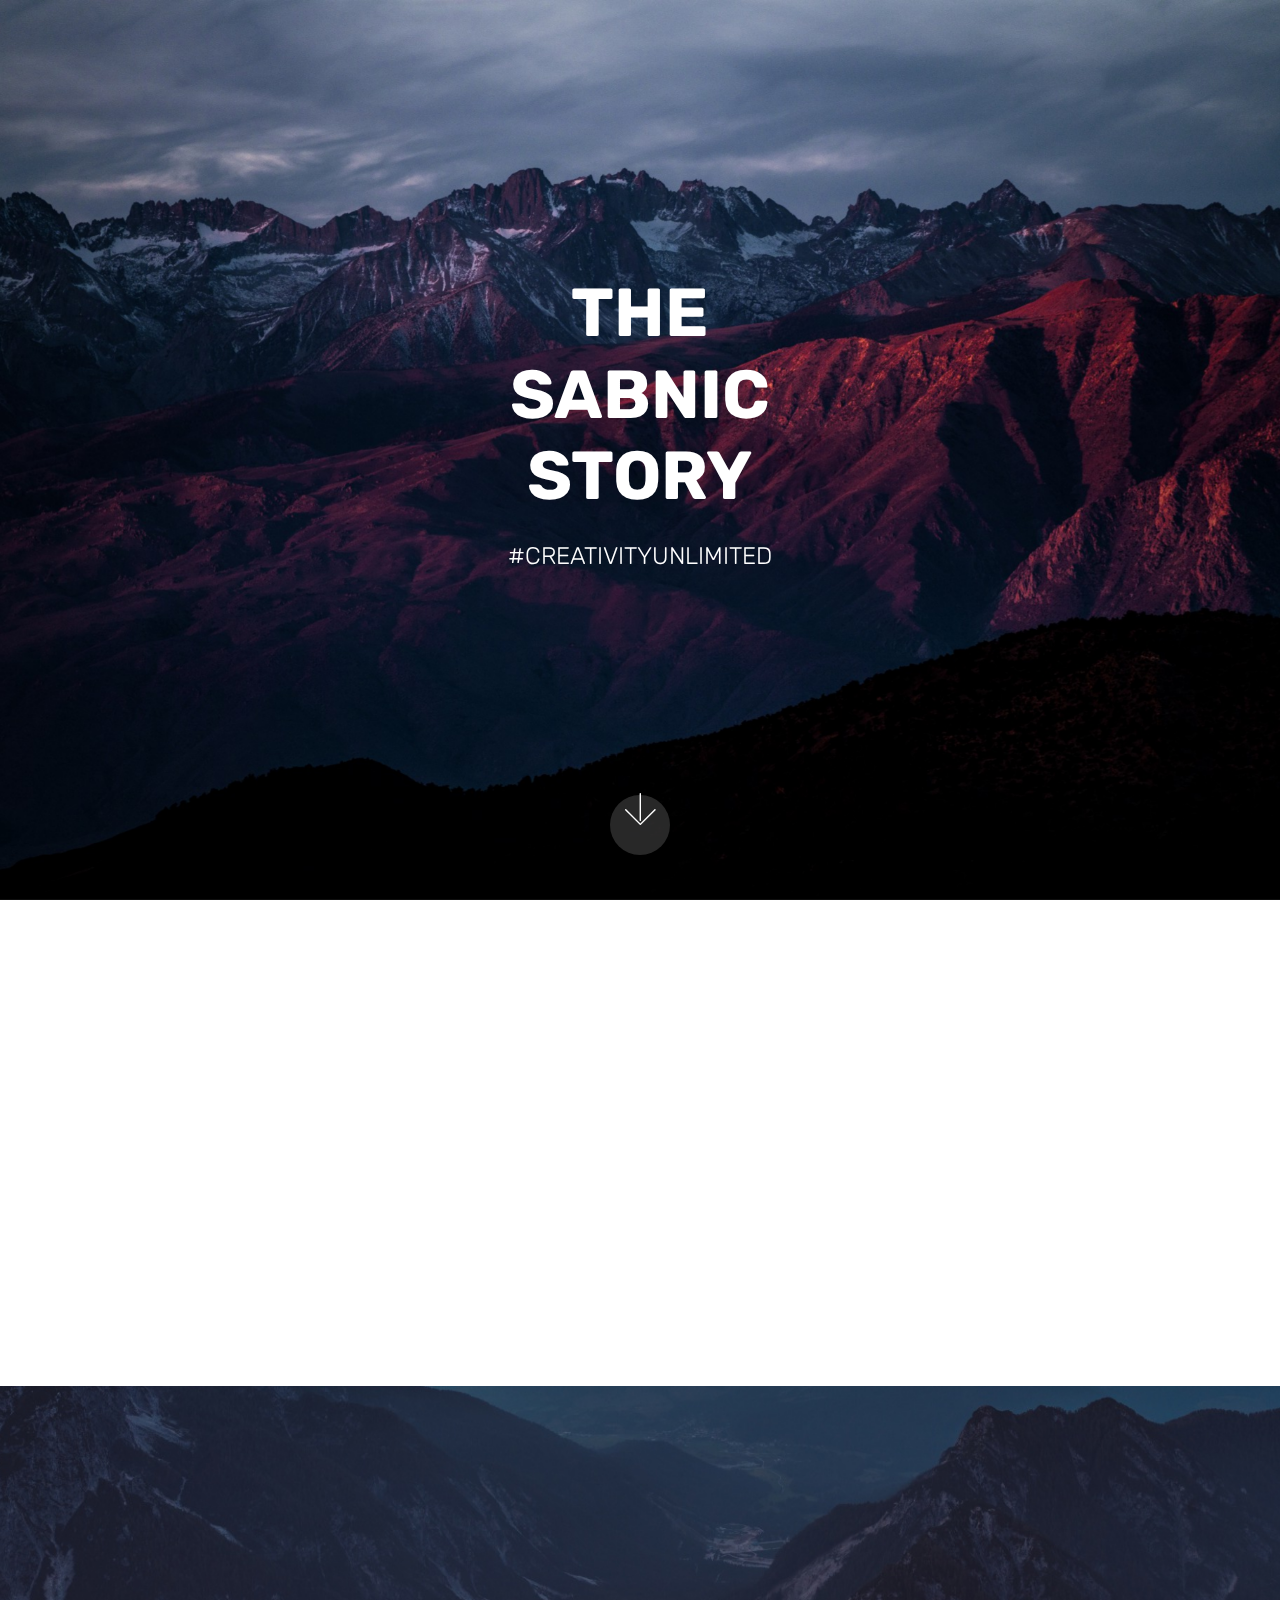
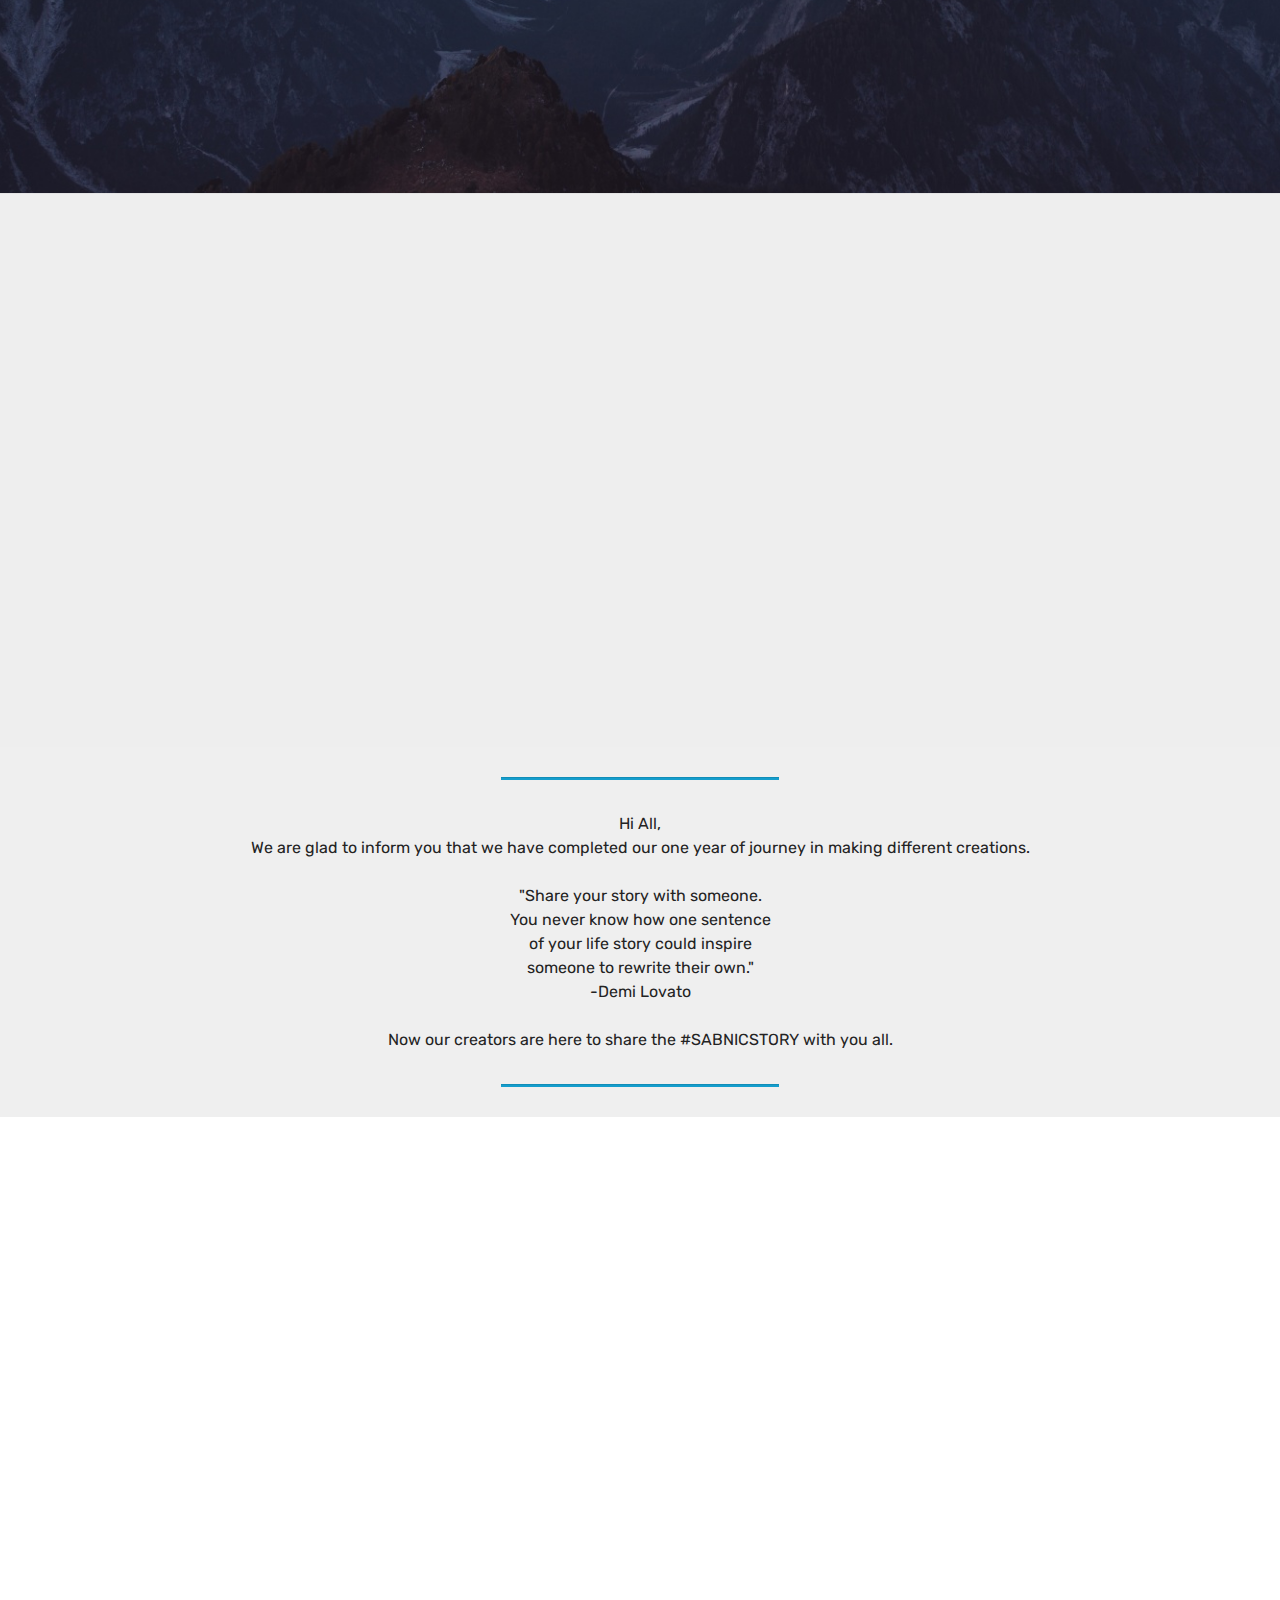
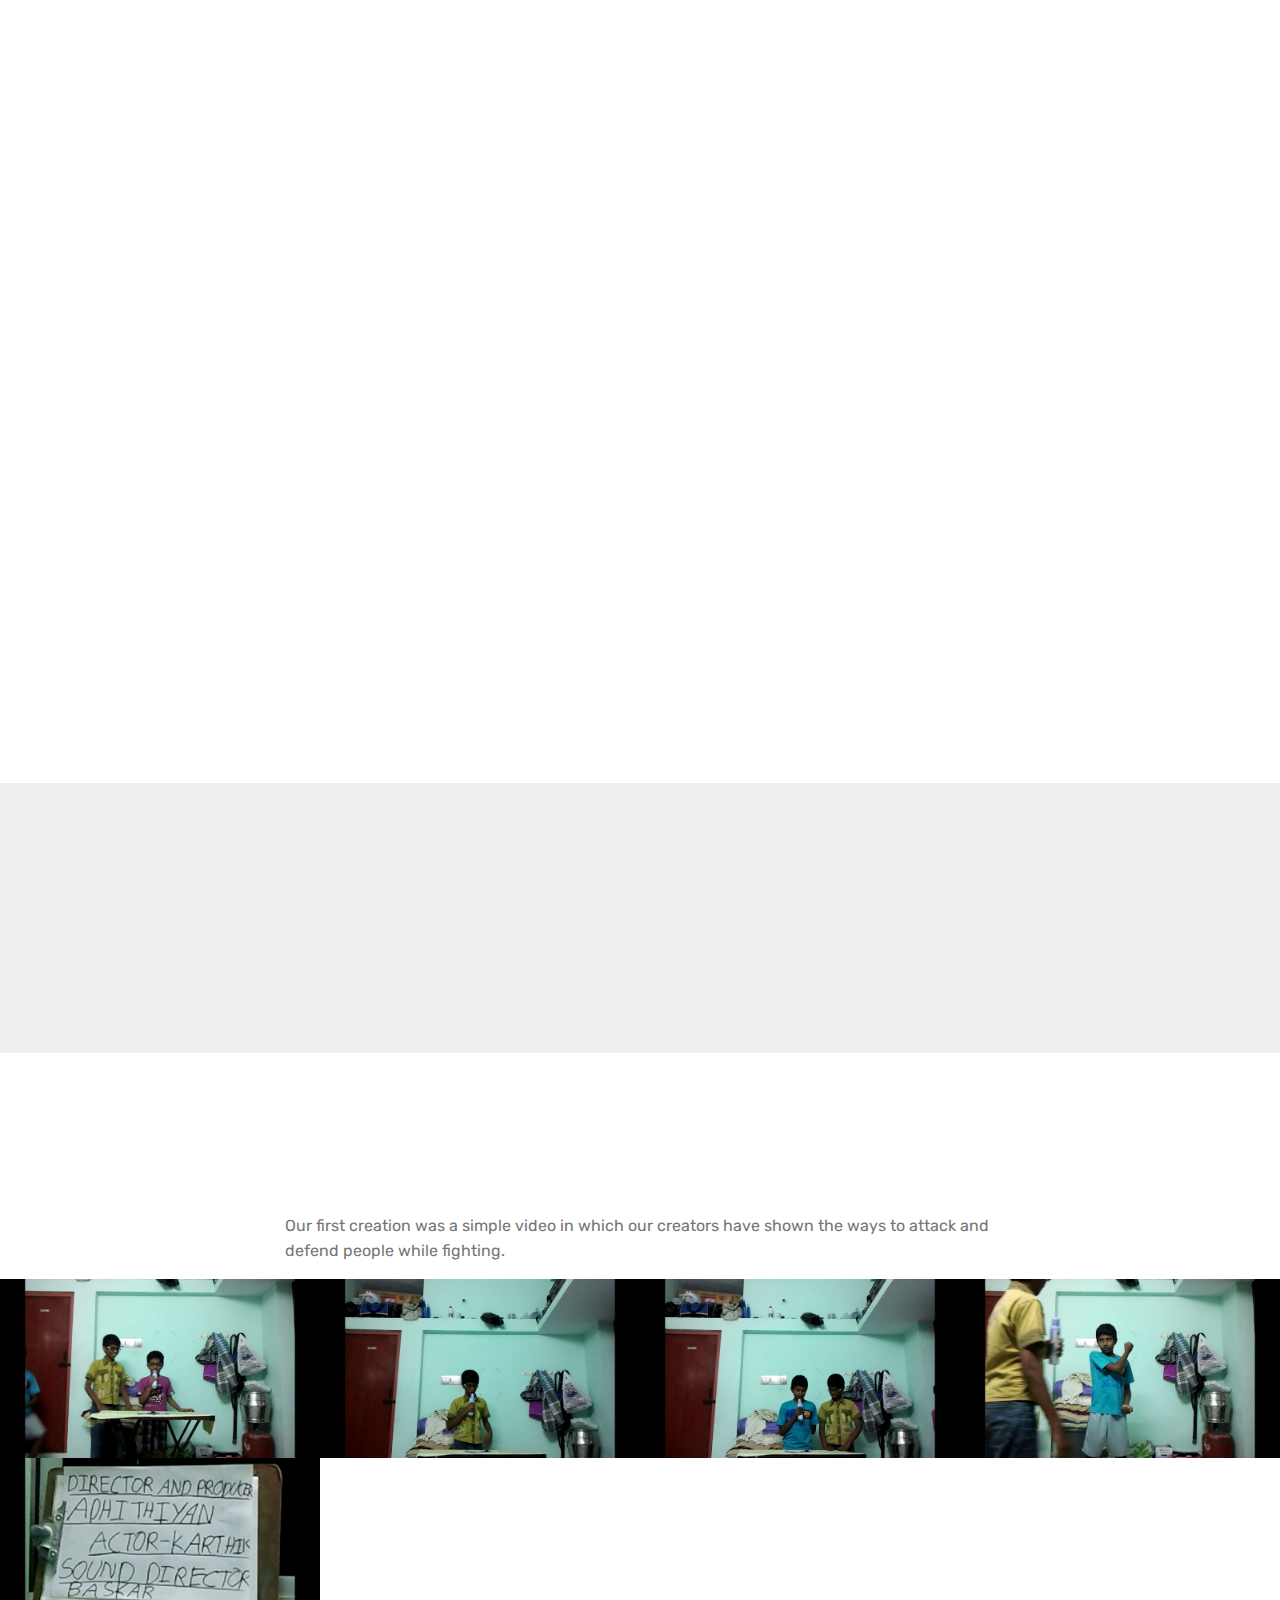
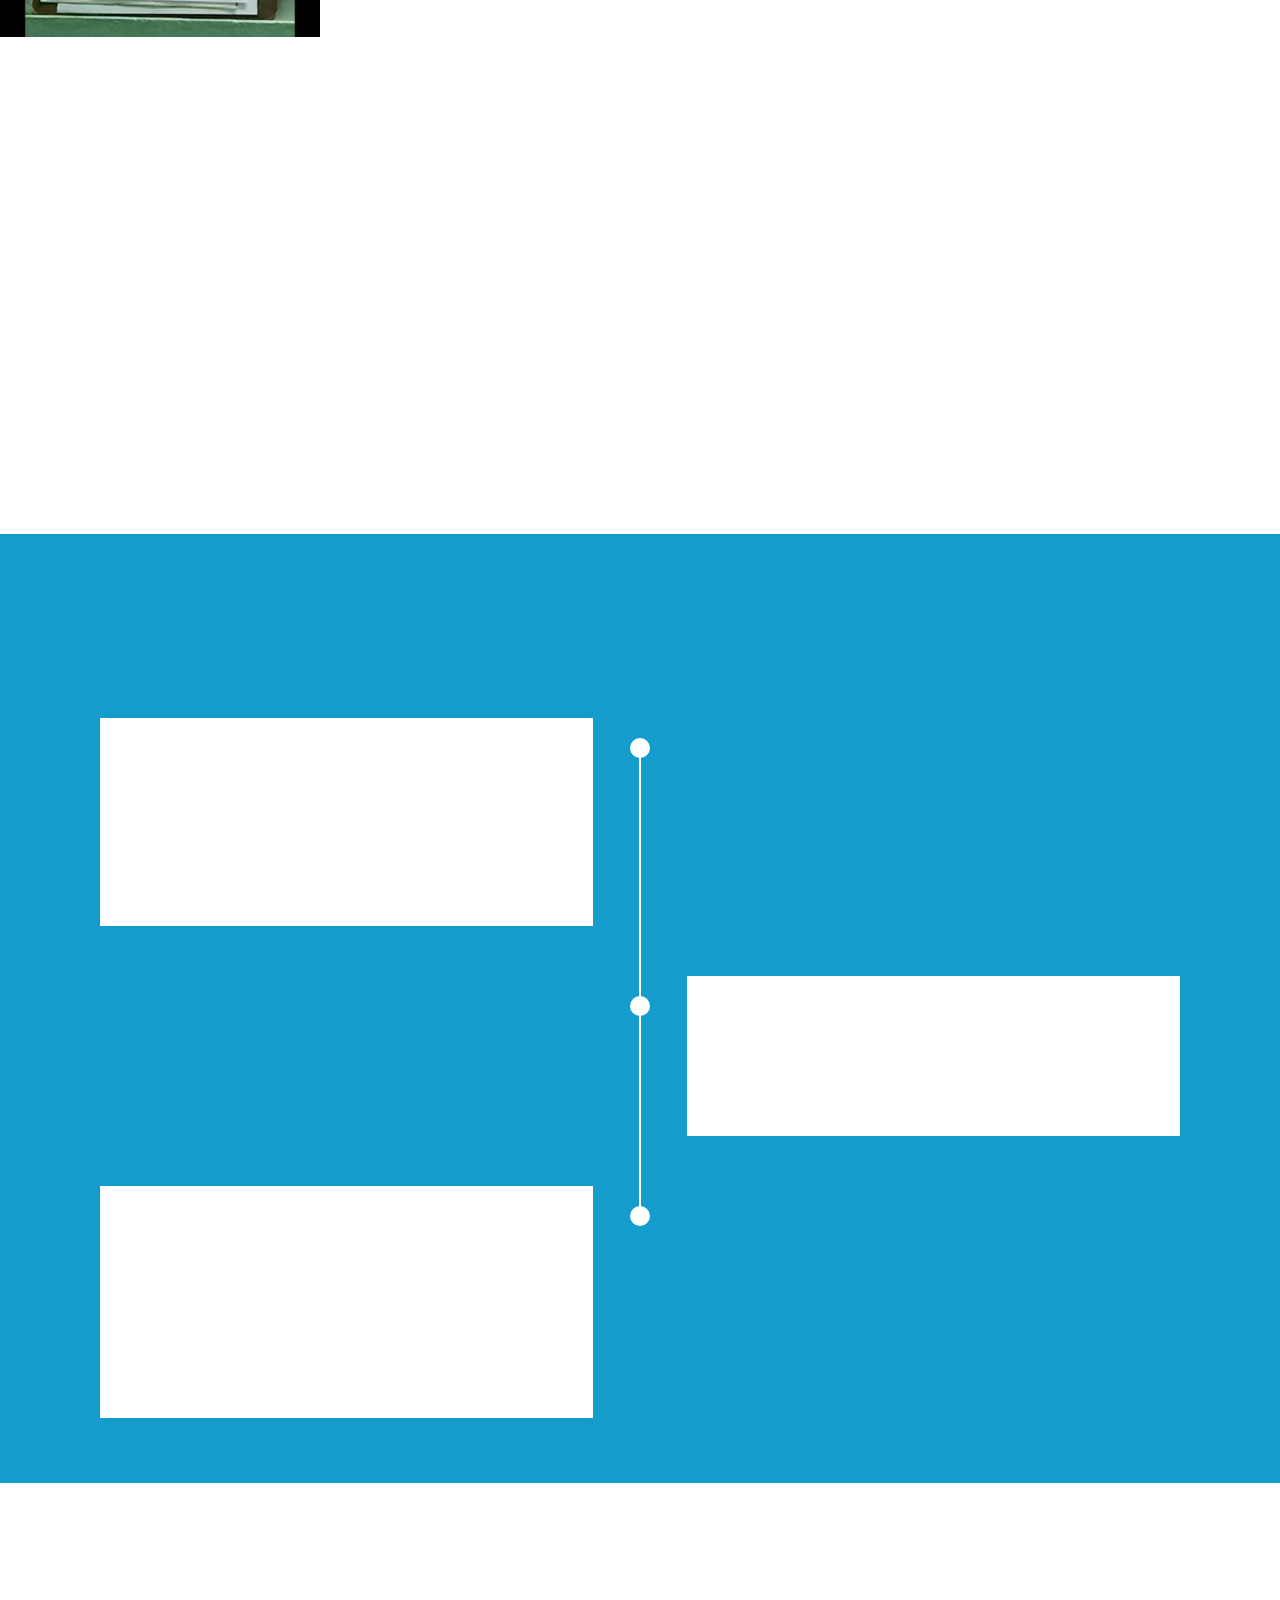
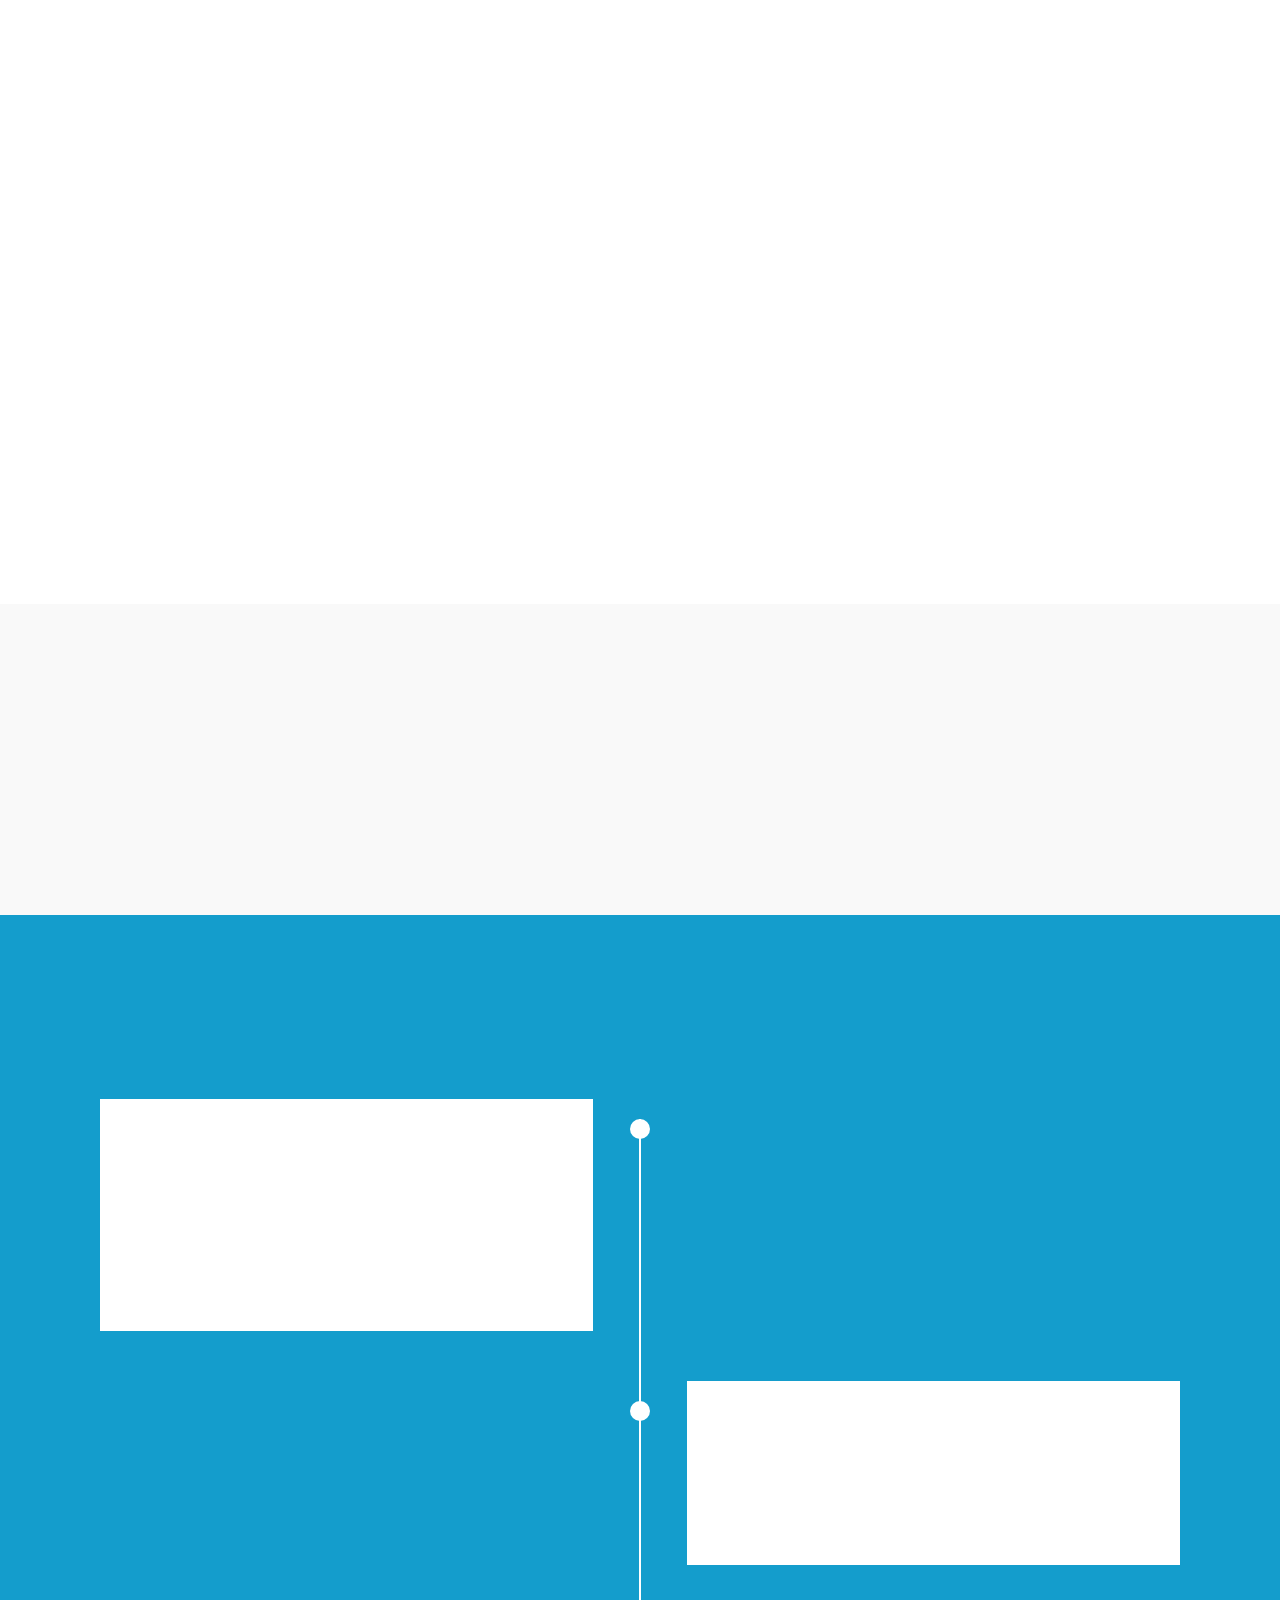
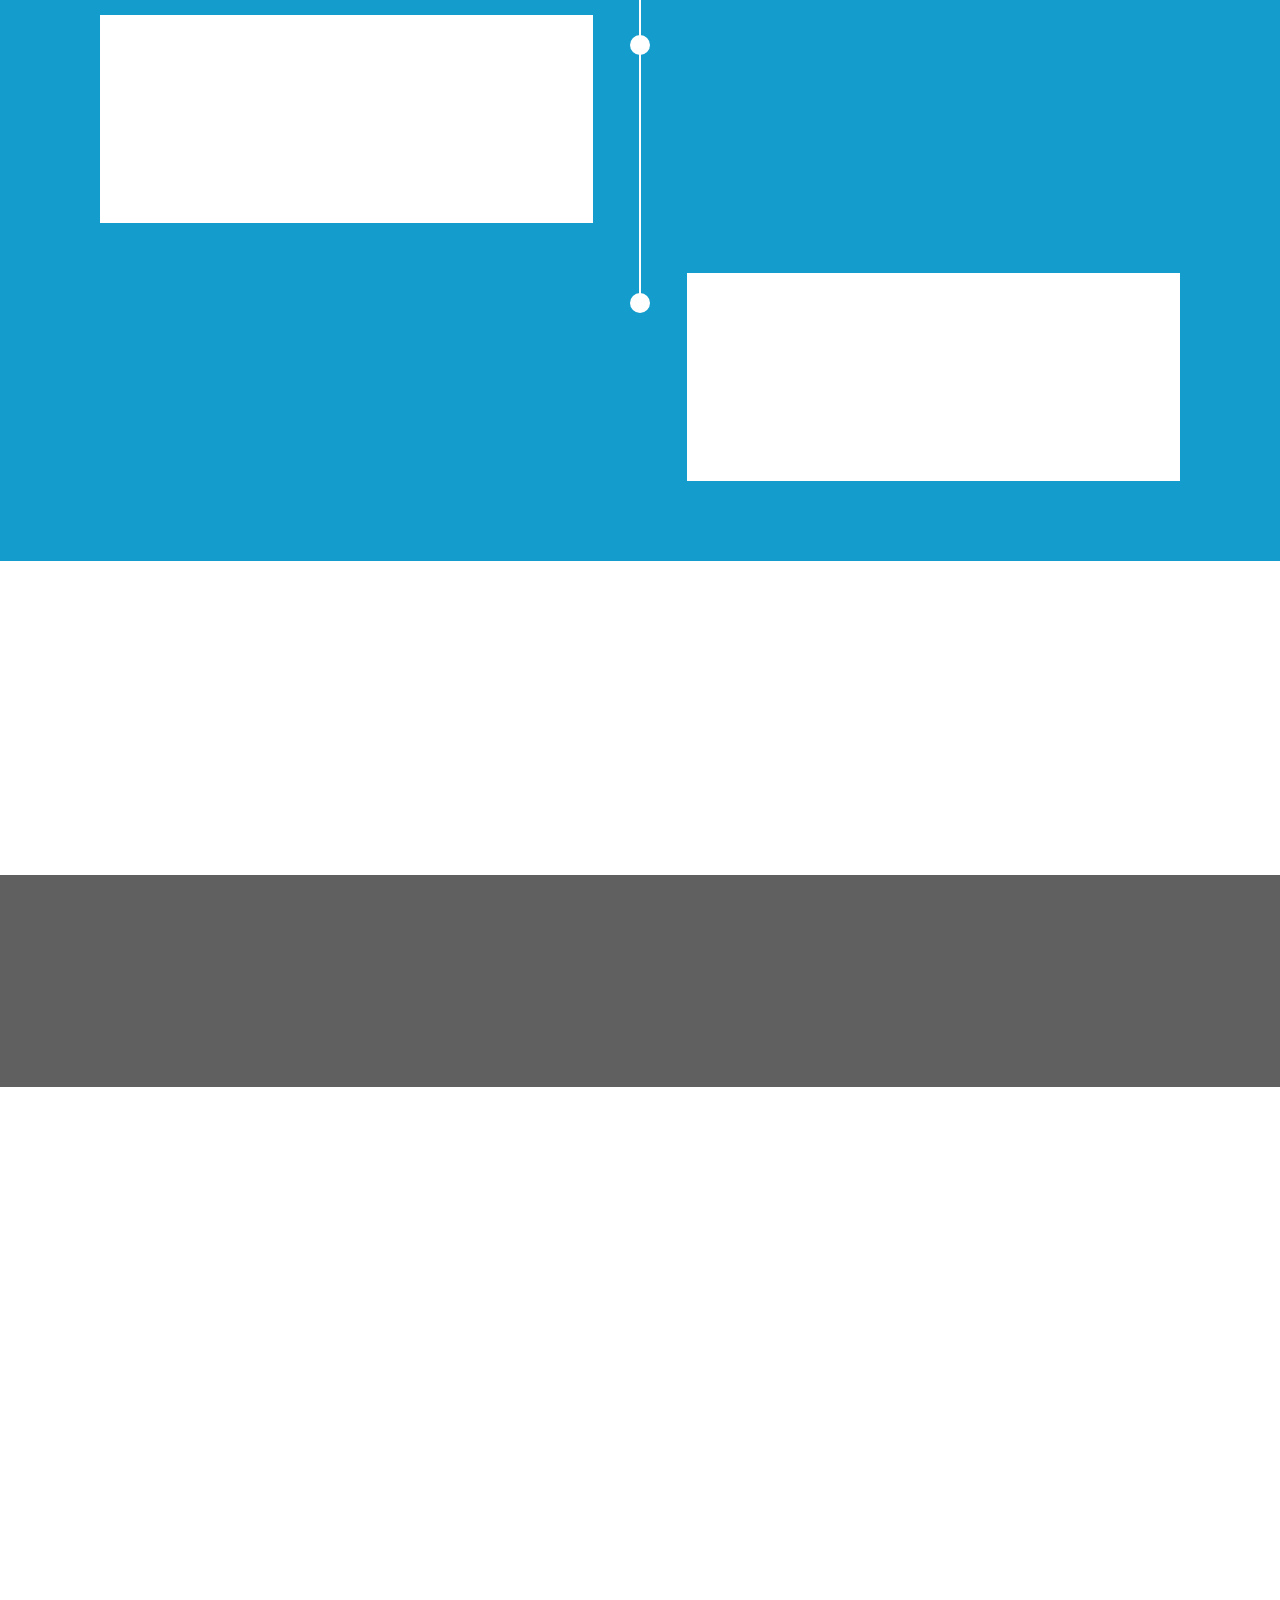
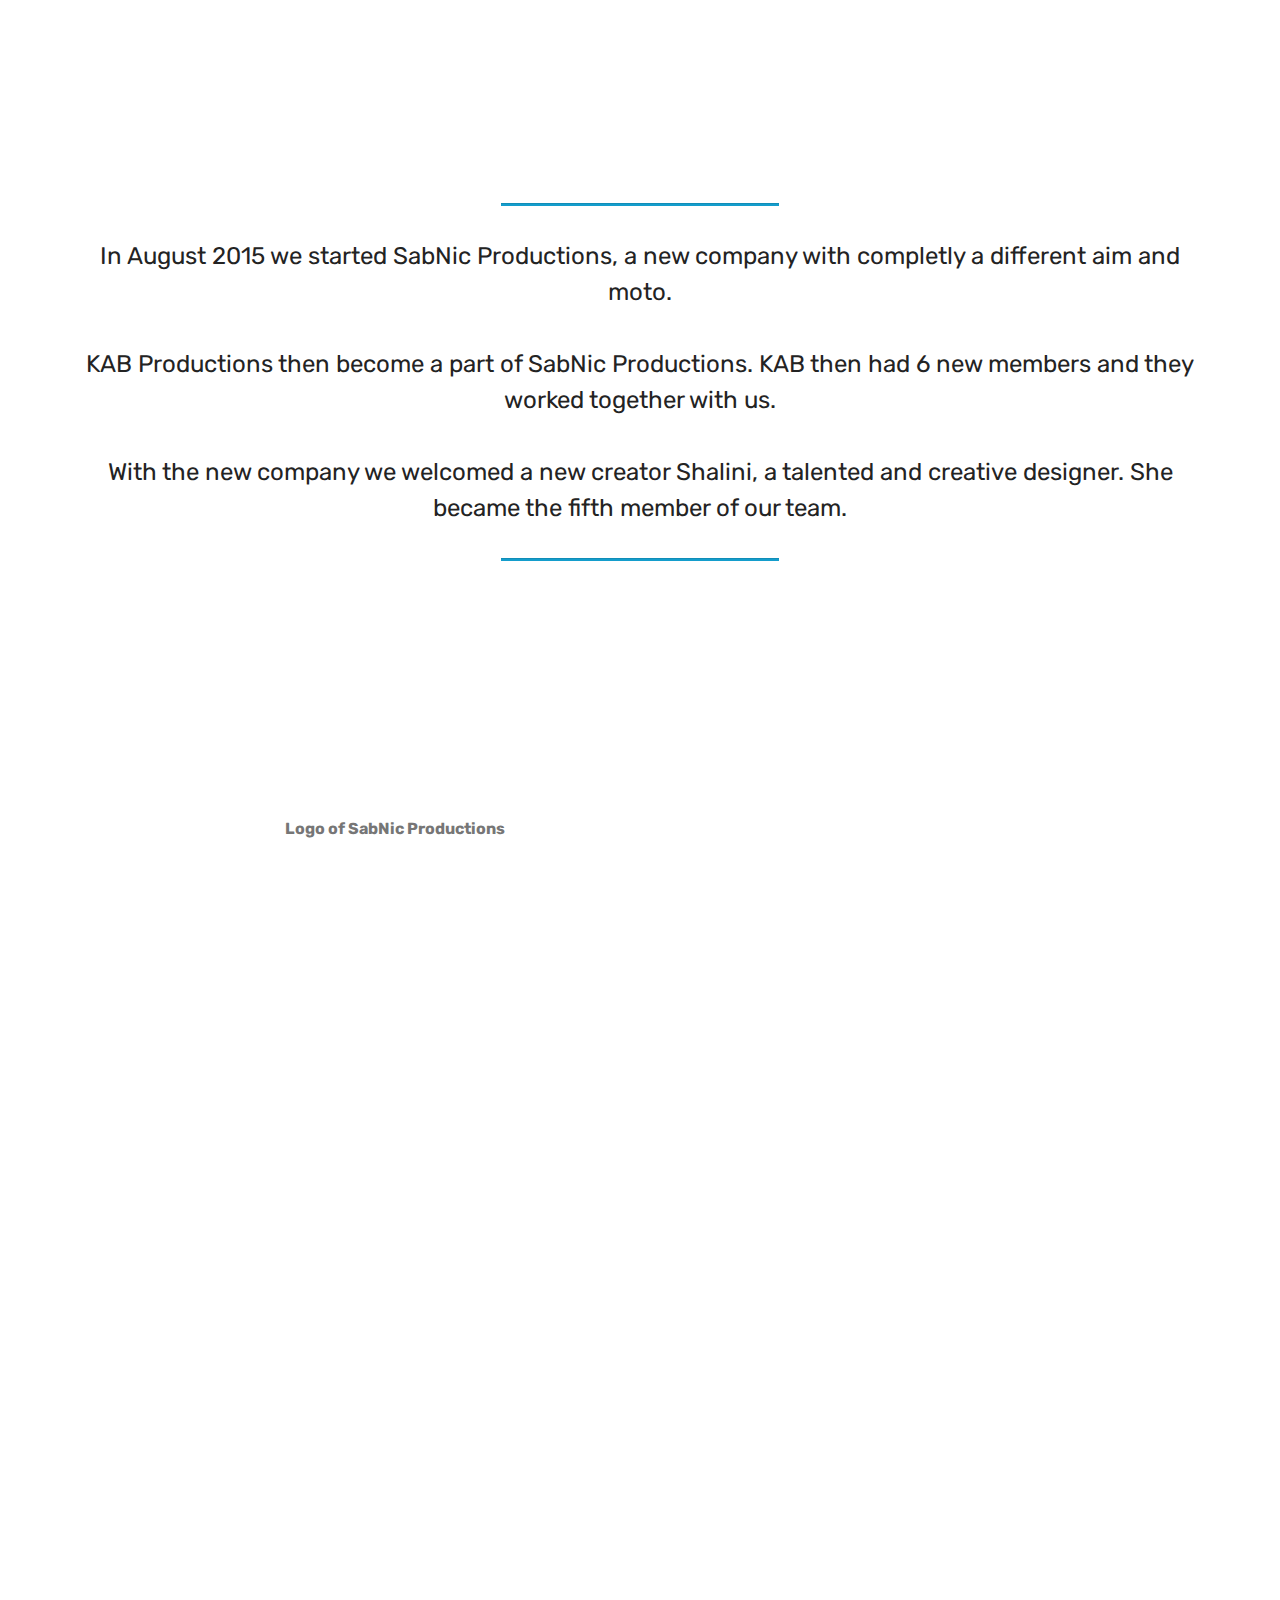
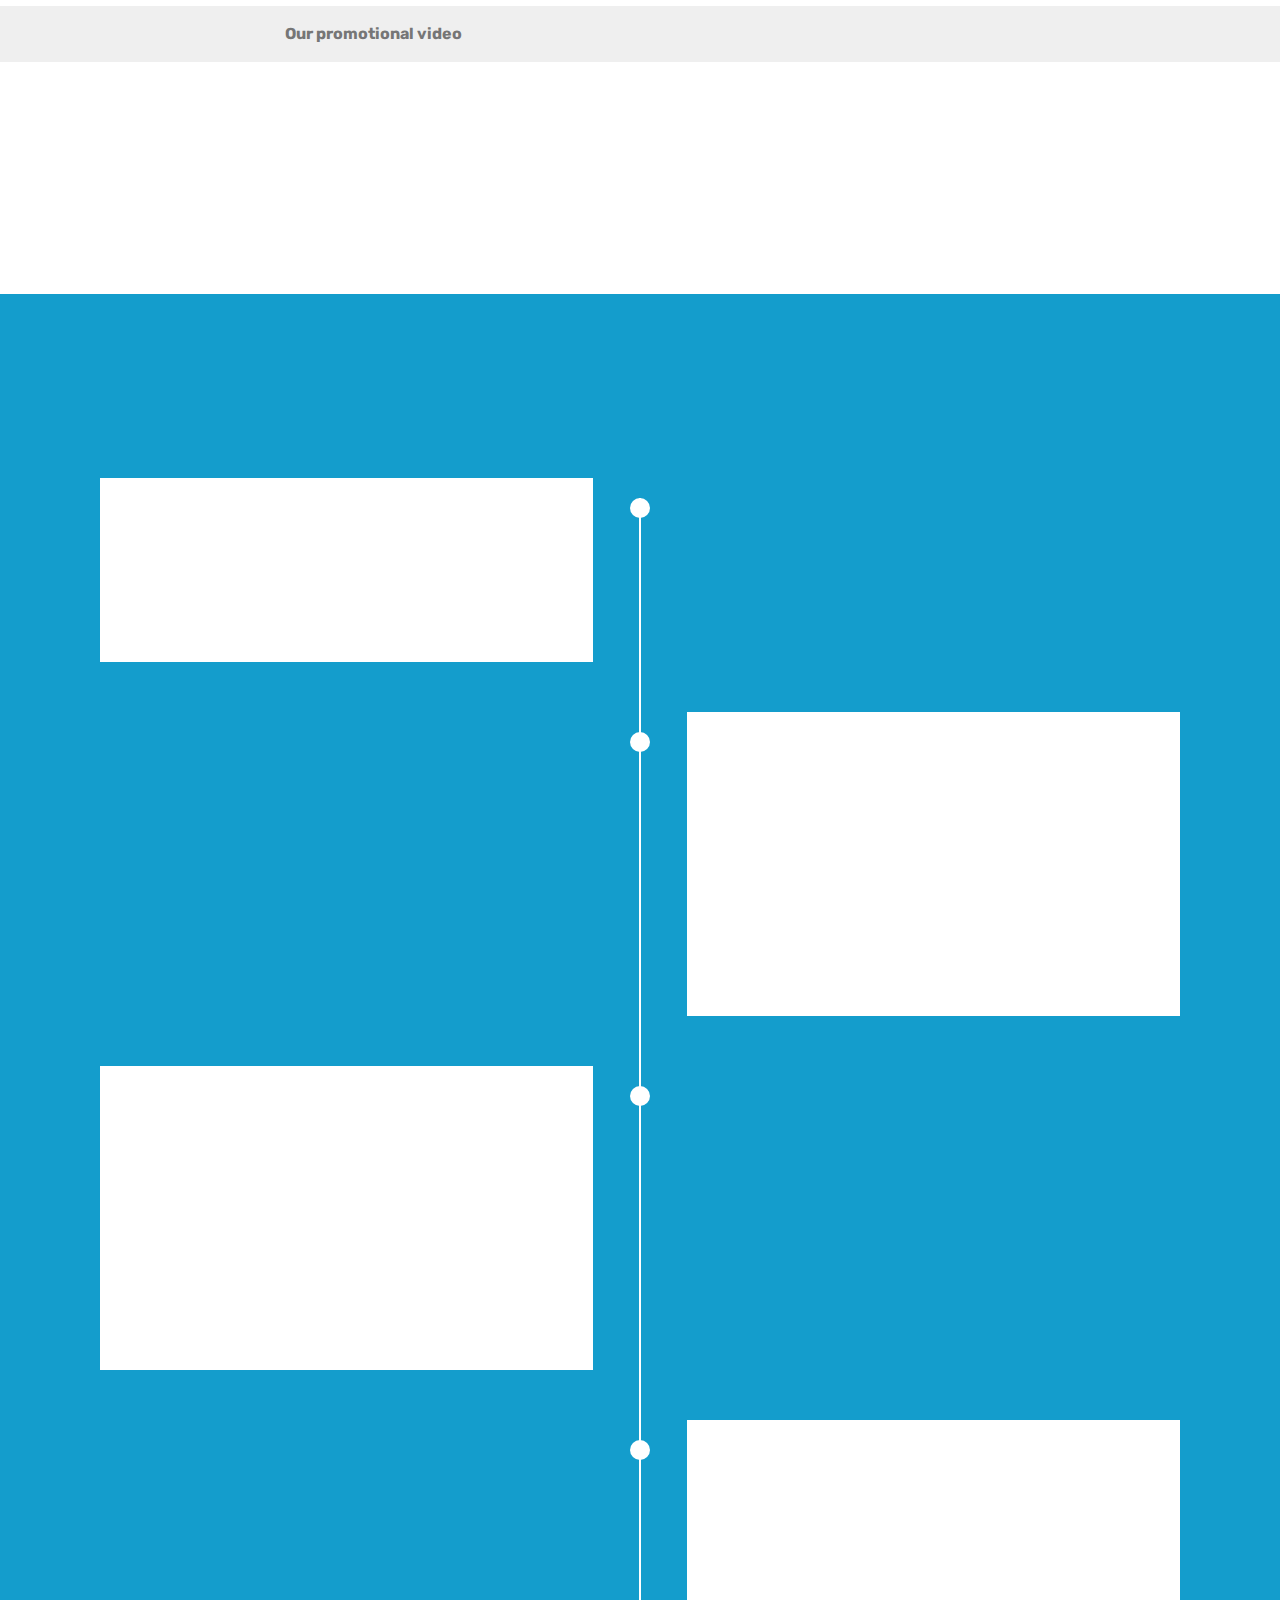
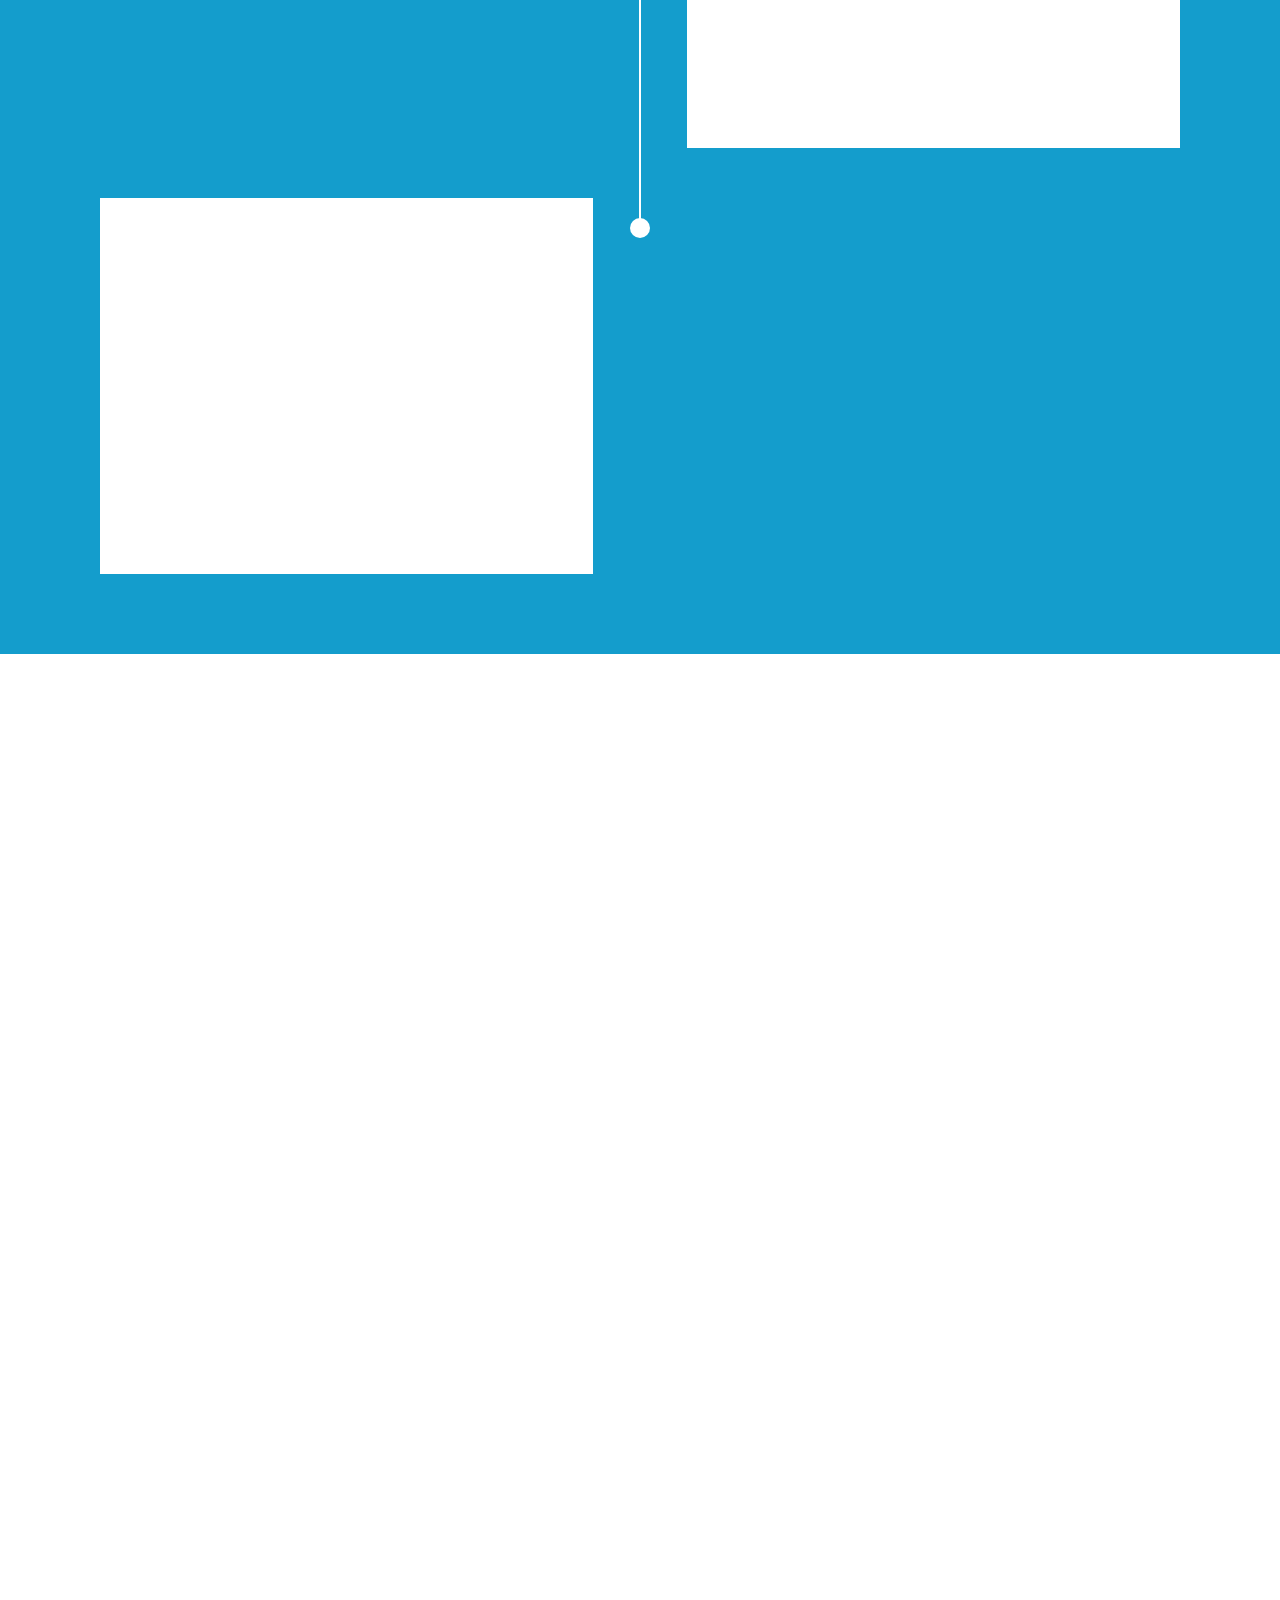
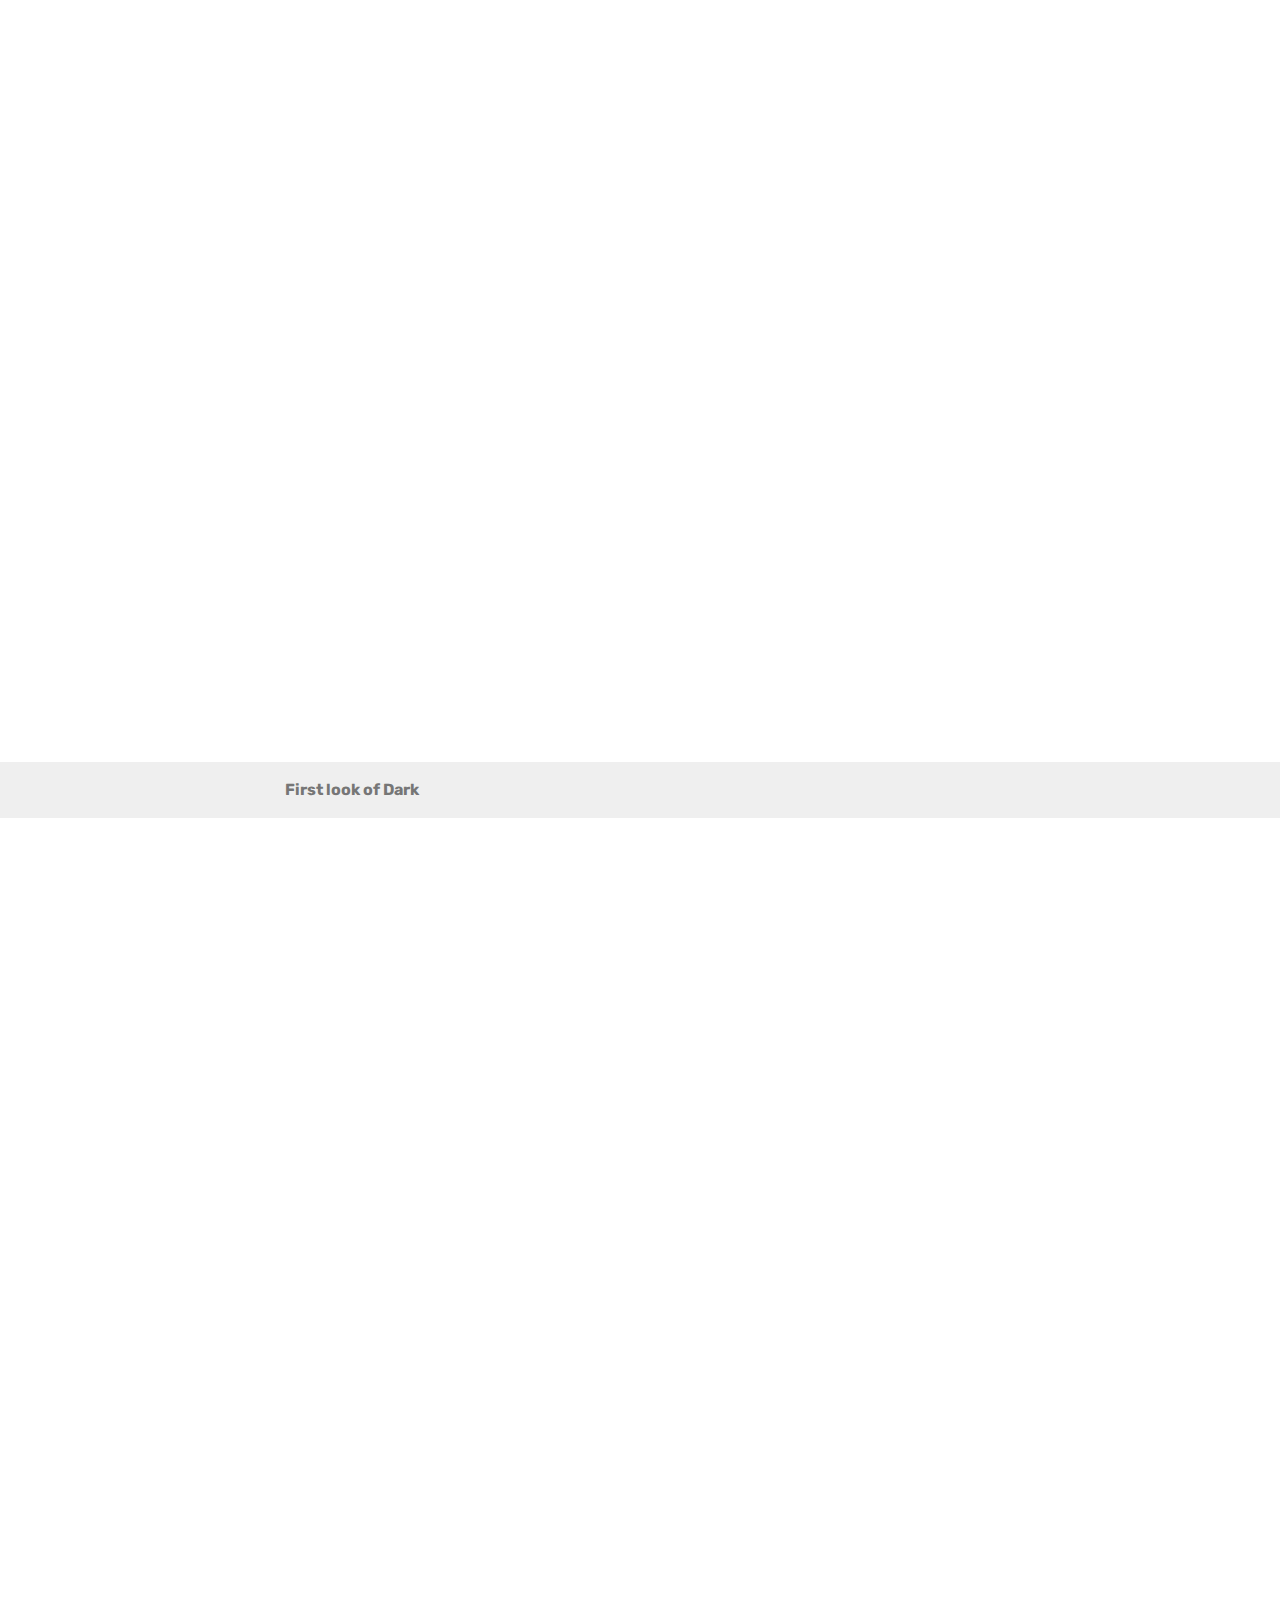
==== commit e849ee21: "Add files via upload" ====
--- a/SABNICSTORY.html
+++ b/SABNICSTORY.html
@@ -1,2267 +1,1134 @@
 <!DOCTYPE html>
-
 <html>
-
 <head>
-
   <!-- Site made with Mobirise Website Builder v4.1.7, https://mobirise.com -->
-
   <meta charset="UTF-8">
-
   <meta http-equiv="X-UA-Compatible" content="IE=edge">
-
   <meta name="generator" content="Mobirise v4.1.7, mobirise.com">
-
   <meta name="viewport" content="width=device-width, initial-scale=1">
-
   <link rel="shortcut icon" href="assets/images/untitled-1-128x128.png" type="image/x-icon">
-
   <meta name="description" content="#CREATIVITYUNLIMITED">
-
   <title>THE SABNIC STORY</title>
-
   <link rel="stylesheet" href="assets/web/assets/mobirise-icons/mobirise-icons.css">
-
   <link rel="stylesheet" href="assets/tether/tether.min.css">
-
   <link rel="stylesheet" href="assets/bootstrap/css/bootstrap.min.css">
-
   <link rel="stylesheet" href="assets/animate.css/animate.min.css">
-
   <link rel="stylesheet" href="assets/theme/css/style.css">
-
   <link rel="stylesheet" href="assets/mobirise-gallery/style.css">
-
   <link href="https://fonts.googleapis.com/css?family=Rubik:300,300i,400,400i,500,500i,700,700i,900,900i" rel="stylesheet">
-
   <link href="assets/fonts/style.css" rel="stylesheet">
-
   <link rel="stylesheet" href="assets/mobirise/css/mbr-additional.css" type="text/css">
-
   
-
   
-
   
-
 </head>
-
 <body>
-
 <section class="cid-qsWOQPh9Xu mbr-fullscreen mbr-parallax-background" id="header2-1" data-rv-view="119">
 
-
-
-    
-
-
-
-    
-
-
+    
+
+    
 
     <div class="container align-center">
-
         <div class="media-container-column mbr-white col-md-10 offset-md-1">
-
             <h1 class="mbr-section-title mbr-bold pb-3 mbr-fonts-style display-1">
-
                 THE<br>SABNIC<br>STORY</h1>
-
             <h3 class="mbr-section-subtitle align-center mbr-light pb-3 mbr-fonts-style display-5">
-
                 #CREATIVITYUNLIMITED</h3>
-
             <p class="mbr-text pb-3 mbr-fonts-style display-5"></p>
-
-            
-
-        </div>
-
-    </div>
-
+            
+        </div>
+    </div>
     <div class="mbr-arrow hidden-sm-down" aria-hidden="true">
-
         <a href="#next">
-
             <i class="mbri-down mbr-iconfont"></i>
-
         </a>
-
-    </div>
-
-</section>
-
-
+    </div>
+</section>
 
 <section class="engine"><a href="https://mobirise.co/a">web builder</a></section><section class="cid-qsWRjzCoOK" id="image2-4" data-rv-view="122">
 
-
-
-    
-
-
+    
 
     <figure class="mbr-figure">
-
             <div class="image-block" style="width: 100%;">
-
                 <img src="assets/images/logo-2000x760.png" width="1400" alt="Mobirise" title="" media-simple="true">
-
-                
-
-            </div>
-
+                
+            </div>
     </figure>
-
-</section>
-
-
+</section>
 
 <section class="header4 cid-qsWPnz05Wk mbr-parallax-background" id="header4-3" data-rv-view="124">
 
-
-
-    
-
-
-
-    
-
-
-
-    <div class="container">
-
+    
+
+    
+
+    <div class="container">
         <div class="media-content col-md-10 offset-md-1">
-
             <h1 class="mbr-section-title align-center mbr-white pb-3 mbr-bold mbr-fonts-style display-1">First<br>Anniversary</h1>
-
-            
-
+            
             <div class="mbr-text align-center mbr-white pb-3">
-
                 <p class="mbr-text mbr-fonts-style display-5">AUGUST 25th<br>2017</p>
-
-            </div>
-
-            
-
-        </div>
-
-
+            </div>
+            
+        </div>
 
         <div class="mbr-figure pt-5" style="width: 50%;">
-
             <img src="assets/images/1year-319x320.png" alt="Mobirise" title="" media-simple="true">
-
-        </div>
-
-    </div>
-
-</section>
-
-
+        </div>
+    </div>
+</section>
 
 <section class="mbr-section article content9 cid-qsWSCZeZbd" id="content9-7" data-rv-view="127">
-
-    
-
-     
-
-
-
-    <div class="container">
-
+    
+     
+
+    <div class="container">
         <div class="inner-container" style="width: 100%;">
-
             <hr class="line" style="width: 25%;">
-
             <div class="section-text align-center mbr-fonts-style display-7">
-
                     Hi All,<br>We are glad to inform you that we have completed our one year of journey in making different creations.<br><br>"Share your story with someone.<br>You never know how one sentence<br>of your life story could inspire<br>someone to rewrite their own."<br>-Demi Lovato<br><br>Now our creators are here to share the #SABNICSTORY with you all.</div>
-
             <hr class="line" style="width: 25%;">
-
-        </div>
-
-        </div>
-
-</section>
-
-
+        </div>
+        </div>
+</section>
 
 <section class="mbr-section content4 cid-qsZt6P9TEg" id="content4-j" data-rv-view="129">
 
-
-
-    
-
-
-
-    <div class="container">
-
-        <div class="media-container-row">
-
-            <div class="title col-12 col-md-8">
-
+    
+
+    <div class="container">
+        <div class="media-container-row">
+            <div class="title col-12 col-md-8">
                 <h2 class="align-center pb-3 mbr-fonts-style display-2">
-
                     Beginning of creating movies.</h2>
-
                 <h3 class="mbr-section-subtitle align-center mbr-light mbr-fonts-style display-5">We made our first movie in the year 2010 with 3 to 4 members. We started to shoot the movie with available materials and edited it for one<br>week with movavi video editor.<br><br><strong>Summary of the story</strong><br>Two boys live happily in a house. They were very good friends and almost do all the things together. One day a new boy comes and creates<br>problem in their relation. The rest of the story revolves on how they again become friends.<br></h3>
-
-                
-
-            </div>
-
-        </div>
-
-    </div>
-
-</section>
-
-
+                
+            </div>
+        </div>
+    </div>
+</section>
 
 <section class="mbr-section article content1 cid-qsZyKYdmSq" id="content2-k" data-rv-view="131">
 
-
-
-     
-
-
-
-    <div class="container">
-
-        <div class="media-container-row">
-
-            <div class="mbr-text col-12 col-md-8 mbr-fonts-style display-7">
-
+     
+
+    <div class="container">
+        <div class="media-container-row">
+            <div class="mbr-text col-12 col-md-8 mbr-fonts-style display-7">
                 <blockquote><p>At that time we started to develop ideas and however we shooted a short film of 10 minutes. The video is shaky, the camera quality is not good. We used a 2mp samsung camera to shoot this one. We thought that this is enough for making a movie.</p><p>This thought was there in our mind because we were exposed to a limited number of gadgets and we didn't have the knowledge of video recorders.</p></blockquote>
-
-            </div>
-
-        </div>
-
-    </div>
-
-</section>
-
-
+            </div>
+        </div>
+    </div>
+</section>
 
 <section class="mbr-section content4 cid-qsWVj8HuZF" id="content4-a" data-rv-view="132">
 
-
-
-    
-
-
-
-    <div class="container">
-
-        <div class="media-container-row">
-
-            <div class="title col-12 col-md-8">
-
+    
+
+    <div class="container">
+        <div class="media-container-row">
+            <div class="title col-12 col-md-8">
                 <h2 class="align-center pb-3 mbr-fonts-style display-2">Starting of the company!</h2>
-
                 <h3 class="mbr-section-subtitle align-center mbr-light mbr-fonts-style display-5">
-
                     Our first company was named as KAB Productions. It was started in the year 2011 with initially three members. That time our basic aim was to publish informative videos which would help children in their learning process.<br><br>The company was named after the first letter of the three members.<br><br>K stands for Karthik, A stands for Adhithiyan and B stands for Baskar.</h3>
-
-                
-
-            </div>
-
-        </div>
-
-    </div>
-
-</section>
-
-
+                
+            </div>
+        </div>
+    </div>
+</section>
 
 <section class="features11 cid-qsWWUXo21u" id="features11-d" data-rv-view="134">
 
-
-
-    
-
-
-
-    
-
-
+    
+
+    
 
     <div class="container">   
-
         <div class="col-md-12">
-
             <div class="media-container-row">
-
                 <div class="mbr-figure" style="width: 30%;">
-
                     <img src="assets/images/presenta1-471x461.png" alt="Mobirise" title="" media-simple="true">
-
-                </div>
-
+                </div>
                 <div class=" align-left">
-
                     
-
                     <div class="mbr-section-text">
-
                         <p class="mbr-text mb-5 pt-3 mbr-light mbr-fonts-style display-5">KAB Productions logo</p>
-
-                    </div>
-
-
+                    </div>
 
                     <div class="block-content">
-
                         <div class="card p-3 pr-3">
-
                             <div class="mbr-card-img-title">
-
                                      
-
                                 <div class="mbr-crt-title">
-
                                     
-
                                 </div>
-
                             </div>                
 
-
-
                             <div class="card-box">
-
                                 
-
                             </div>
-
                         </div>
 
-
-
                         
-
-                    </div>
-
-                </div>
-
-            </div>
-
+                    </div>
+                </div>
+            </div>
         </div> 
-
     </div>          
-
-</section>
-
-
+</section>
 
 <section class="mbr-section article content1 cid-qsX0VuYUWi" id="content2-f" data-rv-view="137">
 
-
-
-     
-
-
-
-    <div class="container">
-
-        <div class="media-container-row">
-
-            <div class="mbr-text col-12 col-md-8 mbr-fonts-style display-7">
-
+     
+
+    <div class="container">
+        <div class="media-container-row">
+            <div class="mbr-text col-12 col-md-8 mbr-fonts-style display-7">
                 <blockquote><p><strong>CREATION 1</strong></p><p><span style="font-style: normal;"><strong>Karate - Art of fighting</strong></span></p></blockquote>
-
-            </div>
-
-        </div>
-
-    </div>
-
-</section>
-
-
+            </div>
+        </div>
+    </div>
+</section>
 
 <section class="mbr-section article content1 cid-qsX17TtoJp" id="content1-g" data-rv-view="138">
-
-    
-
-     
-
-
-
-    <div class="container">
-
-        <div class="media-container-row">
-
+    
+     
+
+    <div class="container">
+        <div class="media-container-row">
             <div class="mbr-text col-12 col-md-8 mbr-fonts-style display-7">Our first creation was a simple video in which our creators have shown the ways to attack and defend people while fighting.</div>
-
-        </div>
-
-    </div>
-
-</section>
-
-
+        </div>
+    </div>
+</section>
 
 <section class="mbr-gallery mbr-slider-carousel cid-qsX2kWlB0r" id="gallery3-h" data-rv-view="139">
 
-
-
-    
-
-
+    
 
     <div>
-
         <div><!-- Filter --><!-- Gallery --><div class="mbr-gallery-row"><div class="mbr-gallery-layout-default"><div><div><div class="mbr-gallery-item mbr-gallery-item--pNaN" data-video-url="false" data-tags="Awesome"><div href="#lb-gallery3-h" data-slide-to="0" data-toggle="modal"><img src="assets/images/2017-08-21-1-1366x768-800x449.png" alt=""><span class="icon-focus"></span></div></div><div class="mbr-gallery-item mbr-gallery-item--pNaN" data-video-url="false" data-tags="Responsive"><div href="#lb-gallery3-h" data-slide-to="1" data-toggle="modal"><img src="assets/images/2017-08-21-2-1366x768-800x449.png" alt=""><span class="icon-focus"></span></div></div><div class="mbr-gallery-item mbr-gallery-item--pNaN" data-video-url="false" data-tags="Creative"><div href="#lb-gallery3-h" data-slide-to="2" data-toggle="modal"><img src="assets/images/2017-08-21-3-1366x768-800x449.png" alt=""><span class="icon-focus"></span></div></div><div class="mbr-gallery-item mbr-gallery-item--pNaN" data-video-url="false" data-tags="Animated"><div href="#lb-gallery3-h" data-slide-to="3" data-toggle="modal"><img src="assets/images/2017-08-21-4-1366x768-800x449.png" alt=""><span class="icon-focus"></span></div></div><div class="mbr-gallery-item mbr-gallery-item--pNaN" data-video-url="false" data-tags="Animated"><div href="#lb-gallery3-h" data-slide-to="4" data-toggle="modal"><img src="assets/images/2017-08-1366x768-800x449.png" alt=""><span class="icon-focus"></span></div></div></div></div><div class="clearfix"></div></div></div><!-- Lightbox --><div data-app-prevent-settings="" class="mbr-slider modal fade carousel slide" tabindex="-1" data-keyboard="true" data-interval="false" id="lb-gallery3-h"><div class="modal-dialog"><div class="modal-content"><div class="modal-body"><div class="carousel-inner"><div class="carousel-item"><img src="assets/images/2017-08-21-1-1366x768.png" alt=""></div><div class="carousel-item"><img src="assets/images/2017-08-21-2-1366x768.png" alt=""></div><div class="carousel-item"><img src="assets/images/2017-08-21-3-1366x768.png" alt=""></div><div class="carousel-item"><img src="assets/images/2017-08-21-4-1366x768.png" alt=""></div><div class="carousel-item active"><img src="assets/images/2017-08-1366x768.png" alt=""></div></div><a class="carousel-control carousel-control-prev" role="button" data-slide="prev" href="#lb-gallery3-h"><span class="mbri-left mbr-iconfont" aria-hidden="true"></span><span class="sr-only">Previous</span></a><a class="carousel-control carousel-control-next" role="button" data-slide="next" href="#lb-gallery3-h"><span class="mbri-right mbr-iconfont" aria-hidden="true"></span><span class="sr-only">Next</span></a><a class="close" href="#" role="button" data-dismiss="modal"><span class="sr-only">Close</span></a></div></div></div></div></div>
-
-    </div>
-
-
-
-</section>
-
-
+    </div>
+
+</section>
 
 <section class="mbr-section article content1 cid-qsZrJHuNZS" id="content2-i" data-rv-view="162">
 
-
-
-     
-
-
-
-    <div class="container">
-
-        <div class="media-container-row">
-
-            <div class="mbr-text col-12 col-md-8 mbr-fonts-style display-7">
-
+     
+
+    <div class="container">
+        <div class="media-container-row">
+            <div class="mbr-text col-12 col-md-8 mbr-fonts-style display-7">
                 <blockquote><p>KAB productions totally made 13 learning videos which were uploaded in the year 2011 and 2012.</p><p><a href="https://www.youtube.com/channel/UC3nAnk3uF_DTpInk8mK4G6w/videos" target="_blank">See the videos</a></p></blockquote>
-
-            </div>
-
-        </div>
-
-    </div>
-
-</section>
-
-
+            </div>
+        </div>
+    </div>
+</section>
 
 <section class="mbr-section content4 cid-qt1E7X0H3s" id="content4-l" data-rv-view="163">
 
-
-
-    
-
-
-
-    <div class="container">
-
-        <div class="media-container-row">
-
-            <div class="title col-12 col-md-8">
-
+    
+
+    <div class="container">
+        <div class="media-container-row">
+            <div class="title col-12 col-md-8">
                 <h2 class="align-center pb-3 mbr-fonts-style display-2">
-
                     Changing our aim!</h2>
-
                 <h3 class="mbr-section-subtitle align-center mbr-light mbr-fonts-style display-5">In the year 2013 our production's aim was to help people.<br><br>moto - Your need is our deed</h3>
-
-                
-
-            </div>
-
-        </div>
-
-    </div>
-
-</section>
-
-
+                
+            </div>
+        </div>
+    </div>
+</section>
 
 <section class="timeline1 cid-qsWSlstROw" id="timeline1-6" data-rv-view="165">
 
-
-
-    
-
-
-
-    
-
-
+    
+
+    
 
     <div class="container align-center">
-
         <h2 class="mbr-section-title pb-3 mbr-fonts-style display-2">
-
             Creations made by the new KAB Productions.</h2>
-
         <h3 class="mbr-section-subtitle pb-5 mbr-fonts-style display-5">
-
             CREATION 2 - 4</h3>
 
-
-
         <div class="container timelines-container" mbri-timelines="">
-
             <div class="row timeline-element reverse separline">      
-
                  <div class="timeline-date-panel col-xs-12 col-md-6  align-left">         
-
                     <div class="time-line-date-content">
-
                         <p class="mbr-timeline-date mbr-fonts-style display-5">February 2013</p>
-
-                    </div>
-
-                </div>
-
+                    </div>
+                </div>
            <span class="iconBackground"></span>
-
             <div class="col-xs-12 col-md-6 align-right">
-
                 <div class="timeline-text-content">
-
                     <h4 class="mbr-timeline-title pb-3 mbr-fonts-style display-5">
-
                         KAB Apps</h4>
-
                     <p class="mbr-timeline-text mbr-fonts-style display-7">In this site we published our mobile apps which were made for the public.<br><br><a href="http://kabapps.yolasite.com/">Visit Site</a></p>
-
                  </div>
-
-            </div>
-
-            </div>
-
-
+            </div>
+            </div>
 
             <div class="row timeline-element  separline">
-
                 <div class="timeline-date-panel col-xs-12 col-md-6 align-right">
-
                     <div class="time-line-date-content">
-
                         <p class="mbr-timeline-date mbr-fonts-style display-5">May 2013</p>
-
-                    </div>
-
-                </div>
-
+                    </div>
+                </div>
                 <span class="iconBackground"></span>
-
                 <div class="col-xs-12 col-md-6 align-left ">
-
                     <div class="timeline-text-content">
-
                         <h4 class="mbr-timeline-title pb-3 mbr-fonts-style display-5">
-
                             KAB Robot</h4>
-
                         <p class="mbr-timeline-text mbr-fonts-style display-7">In this site we created a platform to find and get answer for questions asked by different people.</p>
-
-                    </div>
-
-                </div>
-
+                    </div>
+                </div>
             </div> 
 
 
-
-
-
             <div class="row timeline-element reverse">
-
                 <div class="timeline-date-panel col-xs-12 col-md-6  align-left">
-
                     <div class="time-line-date-content">
-
                         <p class="mbr-timeline-date mbr-fonts-style display-5">June 2013</p>
-
-                    </div>
-
-                </div>
-
+                    </div>
+                </div>
                 <span class="iconBackground"></span>
-
                 <div class="col-xs-12 col-md-6 align-right">
-
                     <div class="timeline-text-content">
-
                         <h4 class="mbr-timeline-title pb-3 mbr-fonts-style display-5">KAB Phonee</h4>      
-
                         <p class="mbr-timeline-text mbr-fonts-style display-7">In this site we made quick links for everything needed for tourism so that people may filter their search and not waste their time.<br><br><a href="http://kabphonee.yolasite.com/">Visit Site</a></p>
-
-                    </div>
-
-                </div>
-
-            </div>
-
-
-
-            
-
-
-
-
-
-            
-
-
-
-
-
-            
-
-
-
-            
-
-
-
-            
-
-
-
-            
-
-
-
-            
-
-
-
-            
-
-
-
-            
-
-        </div>
-
-    </div>
-
-</section>
-
-
+                    </div>
+                </div>
+            </div>
+
+            
+
+
+            
+
+
+            
+
+            
+
+            
+
+            
+
+            
+
+            
+
+            
+        </div>
+    </div>
+</section>
 
 <section class="mbr-section article content1 cid-qt1IZVhFNJ" id="content2-m" data-rv-view="168">
 
-
-
-     
-
-
-
-    <div class="container">
-
-        <div class="media-container-row">
-
-            <div class="mbr-text col-12 col-md-8 mbr-fonts-style display-7">
-
+     
+
+    <div class="container">
+        <div class="media-container-row">
+            <div class="mbr-text col-12 col-md-8 mbr-fonts-style display-7">
                 <blockquote><p>After changing our moto to help other people we decided to create different sites which could be useful to people. With our little ideas we made three to four sites and created different logos, banners for it. Our explosure to the computer world increased.</p><p>Even though we were not able to make a attractive website, we tried our level best at that age.</p></blockquote>
-
-            </div>
-
-        </div>
-
-    </div>
-
-</section>
-
-
+            </div>
+        </div>
+    </div>
+</section>
 
 <section class="mbr-section content4 cid-qt1MTfMVoV" id="content4-n" data-rv-view="169">
 
-
-
-    
-
-
-
-    <div class="container">
-
-        <div class="media-container-row">
-
-            <div class="title col-12 col-md-8">
-
+    
+
+    <div class="container">
+        <div class="media-container-row">
+            <div class="title col-12 col-md-8">
                 <h2 class="align-center pb-3 mbr-fonts-style display-2">
-
                     More members more Ideas.</h2>
-
                 <h3 class="mbr-section-subtitle align-center mbr-light mbr-fonts-style display-5">In 2014, Aparna, a new person joined our company. With her new ideas we decided to renovate the company.<br><br>This time our aim was to improve the skills of growing children. We were also not so big to teach them :) but we tried to develop websites which may improve child's skill in various aspect.<br><br>But always our basic aim is to help others.</h3>
-
-                
-
-            </div>
-
-        </div>
-
-    </div>
-
-</section>
-
-
+                
+            </div>
+        </div>
+    </div>
+</section>
 
 <section class="features11 cid-qt1QzvioMP" id="features11-p" data-rv-view="171">
 
-
-
-    
-
-
-
-    
-
-
+    
+
+    
 
     <div class="container">   
-
         <div class="col-md-12">
-
             <div class="media-container-row">
-
                 <div class="mbr-figure" style="width: 50%;">
-
                     <img src="assets/images/picture1-3-643x400.png" alt="Mobirise" title="" media-simple="true">
-
-                </div>
-
+                </div>
                 <div class=" align-left">
-
                     
-
                     <div class="mbr-section-text">
-
                         <p class="mbr-text mb-5 pt-3 mbr-light mbr-fonts-style display-5">
-
                         New Logo of KAB Productions.</p>
-
-                    </div>
-
-
+                    </div>
 
                     <div class="block-content">
-
                         <div class="card p-3 pr-3">
-
                             <div class="mbr-card-img-title">
-
                                      
-
                                 <div class="mbr-crt-title">
-
                                     
-
                                 </div>
-
                             </div>                
 
-
-
                             <div class="card-box">
-
                                 
-
                             </div>
-
                         </div>
 
-
-
                         
-
-                    </div>
-
-                </div>
-
-            </div>
-
+                    </div>
+                </div>
+            </div>
         </div> 
-
     </div>          
-
-</section>
-
-
+</section>
 
 <section class="timeline1 cid-qt1QkusBA5" id="timeline1-o" data-rv-view="174">
 
-
-
-    
-
-
-
-    
-
-
+    
+
+    
 
     <div class="container align-center">
-
         <h2 class="mbr-section-title pb-3 mbr-fonts-style display-2">
-
             New websites created by KAB</h2>
-
         <h3 class="mbr-section-subtitle pb-5 mbr-fonts-style display-5">CREATION 5 - 8</h3>
 
-
-
         <div class="container timelines-container" mbri-timelines="">
-
             <div class="row timeline-element reverse separline">      
-
                  <div class="timeline-date-panel col-xs-12 col-md-6  align-left">         
-
                     <div class="time-line-date-content">
-
                         <p class="mbr-timeline-date mbr-fonts-style display-5">June 2014</p>
-
-                    </div>
-
-                </div>
-
+                    </div>
+                </div>
            <span class="iconBackground"></span>
-
             <div class="col-xs-12 col-md-6 align-right">
-
                 <div class="timeline-text-content">
-
                     <h4 class="mbr-timeline-title pb-3 mbr-fonts-style display-5">
-
                         KAB Books</h4>
-
                     <p class="mbr-timeline-text mbr-fonts-style display-7">In this site we collected and uploaded ebooks for the students to enrich their vocabulary.<br><br>Seperate sections were made for different ages. Books were categorised &nbsp;for easy searching.</p>
-
                  </div>
-
-            </div>
-
-            </div>
-
-
+            </div>
+            </div>
 
             <div class="row timeline-element  separline">
-
                 <div class="timeline-date-panel col-xs-12 col-md-6 align-right">
-
                     <div class="time-line-date-content">
-
                         <p class="mbr-timeline-date mbr-fonts-style display-5">
-
                             August 2014</p>
-
-                    </div>
-
-                </div>
-
+                    </div>
+                </div>
                 <span class="iconBackground"></span>
-
                 <div class="col-xs-12 col-md-6 align-left ">
-
                     <div class="timeline-text-content">
-
                         <h4 class="mbr-timeline-title pb-3 mbr-fonts-style display-5">
-
                             KAB Kraft</h4>
-
                         <p class="mbr-timeline-text mbr-fonts-style display-7">
-
                             In this site we uploaded tutorials and learning videos which had step by step instruction to build beautiful craft items and small mechanical machines.</p>
-
-                    </div>
-
-                </div>
-
+                    </div>
+                </div>
             </div> 
 
 
-
-
-
             <div class="row timeline-element reverse separline">
-
                 <div class="timeline-date-panel col-xs-12 col-md-6  align-left">
-
                     <div class="time-line-date-content">
-
                         <p class="mbr-timeline-date mbr-fonts-style display-5">
-
                             December 2014</p>
-
-                    </div>
-
-                </div>
-
+                    </div>
+                </div>
                 <span class="iconBackground"></span>
-
                 <div class="col-xs-12 col-md-6 align-right">
-
                     <div class="timeline-text-content">
-
                         <h4 class="mbr-timeline-title pb-3 mbr-fonts-style display-5">
-
                             KAB Food</h4>      
-
                         <p class="mbr-timeline-text mbr-fonts-style display-7">In this site we uploaded tutorials for cooking food. KAB Food was a interactive website. We tried to enrich the knowledge of different tools used in cooking and many other things.</p>
-
-                    </div>
-
-                </div>
-
-            </div>
-
-
+                    </div>
+                </div>
+            </div>
 
             <div class="row timeline-element ">
-
                 <div class="timeline-date-panel col-xs-12 col-md-6 align-right">
-
                     <div class="time-line-date-content">
-
                         <p class="mbr-timeline-date mbr-fonts-style display-5">
-
                             February 2015</p>
-
-                    </div>
-
-                </div>
-
+                    </div>
+                </div>
                 <span class="iconBackground"></span>
-
                 <div class="col-xs-12 col-md-6 align-left ">
-
                     <div class="timeline-text-content">
-
                         <h4 class="mbr-timeline-title pb-3 mbr-fonts-style display-5">
-
                             KAB Fold It</h4>
-
                         <p class="mbr-timeline-text mbr-fonts-style display-7">
-
                             In this site the basic concept is to make anything involving paper. Its a website in which the wonders of paper is shown. From making a paper to folding it to make a craft, everything in one place.
-
                         </p>
-
-                    </div>
-
-                </div>
-
-            </div>
-
-
-
-
-
-            
-
-
-
-
-
-            
-
-
-
-            
-
-
-
-            
-
-
-
-            
-
-
-
-            
-
-
-
-            
-
-
-
-            
-
-        </div>
-
-    </div>
-
-</section>
-
-
+                    </div>
+                </div>
+            </div>
+
+
+            
+
+
+            
+
+            
+
+            
+
+            
+
+            
+
+            
+
+            
+        </div>
+    </div>
+</section>
 
 <section class="mbr-section article content1 cid-qt6aAcL9mA" id="content2-11" data-rv-view="177">
 
-
-
-     
-
-
-
-    <div class="container">
-
-        <div class="media-container-row">
-
-            <div class="mbr-text col-12 col-md-8 mbr-fonts-style display-7">
-
+     
+
+    <div class="container">
+        <div class="media-container-row">
+            <div class="mbr-text col-12 col-md-8 mbr-fonts-style display-7">
                 <blockquote>All the websites and other things we made under KAB Productions were needed to be updated regularly. We didn't have a large number of members and we also didn't get time as we were busy with our studies. There were other problems like servers, we have to pay money after we reach our storage limit. We didn't want to spend money at this as our ideas were not new. So we left it as such it is and we decided to work on new ideas which may be really new.</blockquote>
-
-            </div>
-
-        </div>
-
-    </div>
-
-</section>
-
-
+            </div>
+        </div>
+    </div>
+</section>
 
 <section class="mbr-section content5 cid-qt2uZoaFdo mbr-parallax-background" id="content5-r" data-rv-view="178">
 
-
-
-    
-
-
+    
 
     <div class="mbr-overlay" style="opacity: 0.7; background-color: rgb(35, 35, 35);">
-
-    </div>
-
-
-
-    <div class="container">
-
-        <div class="media-container-row">
-
-            <div class="title col-12 col-md-8">
-
+    </div>
+
+    <div class="container">
+        <div class="media-container-row">
+            <div class="title col-12 col-md-8">
                 <h2 class="align-center mbr-bold mbr-white pb-3 mbr-fonts-style display-1">
-
                     Birth of SabNic<br></h2>
-
-                
-
-                
-
-                
-
-            </div>
-
-        </div>
-
-    </div>
-
-</section>
-
-
+                
+                
+                
+            </div>
+        </div>
+    </div>
+</section>
 
 <section class="mbr-section content4 cid-qt2vQf7jim" id="content4-s" data-rv-view="181">
 
-
-
-    
-
-
-
-    <div class="container">
-
-        <div class="media-container-row">
-
-            <div class="title col-12 col-md-8">
-
+    
+
+    <div class="container">
+        <div class="media-container-row">
+            <div class="title col-12 col-md-8">
                 <h2 class="align-center pb-3 mbr-fonts-style display-2">
-
                     SabNic Productions<br>#ORGINALSTORY</h2>
-
                 <h3 class="mbr-section-subtitle align-center mbr-light mbr-fonts-style display-5">A room was shared by two people. Sab, a computer engineer who wants to start his own company and Nic, a ingenious person who wants to invent new things.<br><br>Both of them don't speak with each other as Sab didn't wanted Nic to get a job.&nbsp;<br><br>They both were in search of job. They spend their half of the day in searching job and the other half in creating new things. Both had to face many problems in their life. One day, frustated Sab spoke to Nic. He apologized for what he did. He then told that they'll work together and start their own company. Sab and Nic worked together and started their dream company SabNic.<br><br>" TEAMWORK MAKES THE DREAM WORK"</h3>
-
-                
-
-            </div>
-
-        </div>
-
-    </div>
-
-</section>
-
-
+                
+            </div>
+        </div>
+    </div>
+</section>
 
 <section class="mbr-section article content9 cid-qt2Ba73kQA" id="content9-t" data-rv-view="183">
-
-    
-
-     
-
-
-
-    <div class="container">
-
+    
+     
+
+    <div class="container">
         <div class="inner-container" style="width: 100%;">
-
             <hr class="line" style="width: 25%;">
-
             <div class="section-text align-center mbr-fonts-style display-5">
-
                     In August 2015 we started SabNic Productions, a new company with completly a different aim and moto.<br><br>KAB Productions then become a part of SabNic Productions. KAB then had 6 new members and they worked together with us.<br><br>With the new company we welcomed a new creator Shalini, a talented and creative designer. She became the fifth member of our team.</div>
-
             <hr class="line" style="width: 25%;">
-
-        </div>
-
-        </div>
-
-</section>
-
-
+        </div>
+        </div>
+</section>
 
 <section class="cid-qt2En3GWHv" id="image1-w" data-rv-view="185">
 
-
-
-    
-
-
+    
 
     <figure class="mbr-figure container">
-
             <div class="image-block" style="width: 66%;">
-
                 <img src="assets/images/k-700x186.png" width="1400" alt="Mobirise" title="" media-simple="true">
-
-                
-
-            </div>
-
+                
+            </div>
     </figure>
-
-</section>
-
-
+</section>
 
 <section class="mbr-section article content1 cid-qt2F268CcA" id="content1-x" data-rv-view="187">
-
-    
-
-     
-
-
-
-    <div class="container">
-
-        <div class="media-container-row">
-
+    
+     
+
+    <div class="container">
+        <div class="media-container-row">
             <div class="mbr-text col-12 col-md-8 mbr-fonts-style display-7"><strong>Logo of SabNic Productions</strong></div>
-
-        </div>
-
-    </div>
-
-</section>
-
-
+        </div>
+    </div>
+</section>
 
 <section class="cid-qt2DGrf36B" id="video2-u" data-rv-view="188">
 
-
-
-    
-
-    
-
+    
+    
     <figure class="mbr-figure align-center">
-
         <div class="video-block" style="width: 100%;">
-
             <div><iframe class="mbr-embedded-video" src="https://www.youtube.com/embed/6rI9Vo3RvNc?rel=0&amp;amp;showinfo=0&amp;autoplay=0&amp;loop=0" width="1280" height="720" frameborder="0" allowfullscreen></iframe></div>
-
-        </div>
-
+        </div>
     </figure>
-
-</section>
-
-
+</section>
 
 <section class="mbr-section article content1 cid-qt2DZpIhei" id="content1-v" data-rv-view="190">
-
-    
-
-     
-
-
-
-    <div class="container">
-
-        <div class="media-container-row">
-
+    
+     
+
+    <div class="container">
+        <div class="media-container-row">
             <div class="mbr-text col-12 col-md-8 mbr-fonts-style display-7"><strong>Our promotional video</strong></div>
-
-        </div>
-
-    </div>
-
-</section>
-
-
+        </div>
+    </div>
+</section>
 
 <section class="mbr-section article content1 cid-qt2FH203jF" id="content2-y" data-rv-view="191">
 
-
-
-     
-
-
-
-    <div class="container">
-
-        <div class="media-container-row">
-
-            <div class="mbr-text col-12 col-md-8 mbr-fonts-style display-7">
-
+     
+
+    <div class="container">
+        <div class="media-container-row">
+            <div class="mbr-text col-12 col-md-8 mbr-fonts-style display-7">
                 <blockquote><p>As we started our SabNic Productions in the year 2015 we started to make animated videos and different creations for educating the children.</p><p>We call the things we make as CREATION and the makers as CREATORS.</p></blockquote>
-
-            </div>
-
-        </div>
-
-    </div>
-
-</section>
-
-
+            </div>
+        </div>
+    </div>
+</section>
 
 <section class="timeline1 cid-qt2GC2PctR" id="timeline1-10" data-rv-view="192">
 
-
-
-    
-
-
-
-    
-
-
+    
+
+    
 
     <div class="container align-center">
-
         <h2 class="mbr-section-title pb-3 mbr-fonts-style display-2">Creations made by SabNic Productions.</h2>
-
         <h3 class="mbr-section-subtitle pb-5 mbr-fonts-style display-5">Creation 9 - 13</h3>
 
-
-
         <div class="container timelines-container" mbri-timelines="">
-
             <div class="row timeline-element reverse separline">      
-
                  <div class="timeline-date-panel col-xs-12 col-md-6  align-left">         
-
                     <div class="time-line-date-content">
-
                         <p class="mbr-timeline-date mbr-fonts-style display-5">
-
                             July 2015</p>
-
-                    </div>
-
-                </div>
-
+                    </div>
+                </div>
            <span class="iconBackground"></span>
-
             <div class="col-xs-12 col-md-6 align-right">
-
                 <div class="timeline-text-content">
-
                     <h4 class="mbr-timeline-title pb-3 mbr-fonts-style display-5">
-
                         How I taught my grandmother to read</h4>
-
                     <p class="mbr-timeline-text mbr-fonts-style display-7">A small animation video was done to visualise a story of NCERT Class IX English textbook.</p>
-
                  </div>
-
-            </div>
-
-            </div>
-
-
+            </div>
+            </div>
 
             <div class="row timeline-element  separline">
-
                 <div class="timeline-date-panel col-xs-12 col-md-6 align-right">
-
                     <div class="time-line-date-content">
-
                         <p class="mbr-timeline-date mbr-fonts-style display-5">August 2015</p>
-
-                    </div>
-
-                </div>
-
+                    </div>
+                </div>
                 <span class="iconBackground"></span>
-
                 <div class="col-xs-12 col-md-6 align-left ">
-
                     <div class="timeline-text-content">
-
                         <h4 class="mbr-timeline-title pb-3 mbr-fonts-style display-5">
-
                             Vipic</h4>
-
                         <p class="mbr-timeline-text mbr-fonts-style display-7">Vipic is our first innovative creation in which a tons of images with their description were displayed. We collected around 4000 images and wrote desciption for each image. We wanted to make a pictorial search engine but due to lack of team we dropped the creation.<br><br>Vipic stands for Visualising Pictures.<br></p>
-
-                    </div>
-
-                </div>
-
+                    </div>
+                </div>
             </div> 
 
 
-
-
-
             <div class="row timeline-element reverse separline">
-
                 <div class="timeline-date-panel col-xs-12 col-md-6  align-left">
-
                     <div class="time-line-date-content">
-
                         <p class="mbr-timeline-date mbr-fonts-style display-5">September 2015</p>
-
-                    </div>
-
-                </div>
-
+                    </div>
+                </div>
                 <span class="iconBackground"></span>
-
                 <div class="col-xs-12 col-md-6 align-right">
-
                     <div class="timeline-text-content">
-
                         <h4 class="mbr-timeline-title pb-3 mbr-fonts-style display-5">
-
                             Rentrick Mobile app</h4>      
-
                         <p class="mbr-timeline-text mbr-fonts-style display-7">Players Plate created a platform for renting things which was known as Rentrick. Our production made the mobile app for the company.<br><br><a href="https://play.google.com/store/apps/details?id=appinventor.ai_sadhithiyans1.Rentrick&hl=en">Show in Play Store</a><br><br><em>They have currently removed the website www.rentrick.com as they are working on an update.</em></p>
-
-                    </div>
-
-                </div>
-
-            </div>
-
-
+                    </div>
+                </div>
+            </div>
 
             <div class="row timeline-element  separline">
-
                 <div class="timeline-date-panel col-xs-12 col-md-6 align-right">
-
                     <div class="time-line-date-content">
-
                         <p class="mbr-timeline-date mbr-fonts-style display-5">
-
                             October 2015</p>
-
-                    </div>
-
-                </div>
-
+                    </div>
+                </div>
                 <span class="iconBackground"></span>
-
                 <div class="col-xs-12 col-md-6 align-left ">
-
                     <div class="timeline-text-content">
-
                         <h4 class="mbr-timeline-title pb-3 mbr-fonts-style display-5">
-
                             Bla &amp; Hite</h4>
-
                         <p class="mbr-timeline-text mbr-fonts-style display-7">This creation was created to teach drawing. The name is taken from <strong>BLA</strong>CK AND W<strong>HITE</strong>.<br><br>The whole website was made in black and white, and all the drawings made contained only these two colours.<br><br>We closed this site after six months as we lacked the time to update new teaching material and videos.</p>
-
-                    </div>
-
-                </div>
-
-            </div>
-
-
-
+                    </div>
+                </div>
+            </div>
 
 
             <div class="row timeline-element reverse">
-
                 <div class="timeline-date-panel col-xs-12 col-md-6  align-left">
-
                     <div class="time-line-date-content">
-
                         <p class="mbr-timeline-date mbr-fonts-style display-5">
-
                             December 2015</p>
-
-                    </div>
-
-                </div>
-
+                    </div>
+                </div>
                 <span class="iconBackground"></span>
-
                 <div class="col-xs-12 col-md-6 align-right">
-
                     <div class="timeline-text-content">
-
                         <h4 class="mbr-timeline-title pb-3 mbr-fonts-style display-5">
-
                             Questonn</h4>
-
                         <p class="mbr-timeline-text mbr-fonts-style display-7">This creation was created to put millions of questions for the school students. The website had around 6000 questions. Many students found it useful as we were able to see from the comment section.<br><br>Although it had many questions and we had plans to put more, we were restricted to do so. We don't have our own servers and we had to host from any other server. We reached our storage limit so we had to drop the creation and we removed the site after 12 months of its creation.<br></p>
-
-                    </div>
-
-                </div>
-
-            </div>
-
-
-
-
-
-            
-
-
-
-            
-
-
-
-            
-
-
-
-            
-
-
-
-            
-
-
-
-            
-
-
-
-            
-
-        </div>
-
-    </div>
-
-</section>
-
-
+                    </div>
+                </div>
+            </div>
+
+
+            
+
+            
+
+            
+
+            
+
+            
+
+            
+
+            
+        </div>
+    </div>
+</section>
 
 <section class="mbr-section content4 cid-qt6eenUyX4" id="content4-12" data-rv-view="195">
 
-
-
-    
-
-
-
-    <div class="container">
-
-        <div class="media-container-row">
-
-            <div class="title col-12 col-md-8">
-
+    
+
+    <div class="container">
+        <div class="media-container-row">
+            <div class="title col-12 col-md-8">
                 <h2 class="align-center pb-3 mbr-fonts-style display-2">
-
                     Dark</h2>
-
                 <h3 class="mbr-section-subtitle align-center mbr-light mbr-fonts-style display-5">
-
                     Creation 14<br><br>In March 2016 we scripted a story for making an animated film. KAB Productions were involved in making 3d objects and models. The software used by them were Unity, Autodesk Maya, Unreal Engine, Adobe After Effects, Sony Vegas and many more. SabNic was making the dialogues, storyline and clipboard for the story.<br></h3>
-
-                
-
-            </div>
-
-        </div>
-
-    </div>
-
-</section>
-
-
+                
+            </div>
+        </div>
+    </div>
+</section>
 
 <section class="mbr-section article content1 cid-qt6gp1IwoG" id="content2-13" data-rv-view="197">
 
-
-
-     
-
-
-
-    <div class="container">
-
-        <div class="media-container-row">
-
-            <div class="mbr-text col-12 col-md-8 mbr-fonts-style display-7">
-
+     
+
+    <div class="container">
+        <div class="media-container-row">
+            <div class="mbr-text col-12 col-md-8 mbr-fonts-style display-7">
                 <blockquote>The story was written and scripted by Adhithiyan. It was a very good story which involved some mind blowing animated scenes especially in the Dark World. The concept of the story was new. We had plans to make a game followed by the movie. This creation is one of the currently ongoing creations.</blockquote>
-
-            </div>
-
-        </div>
-
-    </div>
-
-</section>
-
-
+            </div>
+        </div>
+    </div>
+</section>
 
 <section class="cid-qt6ifOcOw1" id="image1-15" data-rv-view="198">
 
-
-
-    
-
-
+    
 
     <figure class="mbr-figure container">
-
             <div class="image-block" style="width: 66%;">
-
                 <img src="assets/images/12418049-138107719916673-1108213160173507973-n-611x960.jpg" width="1400" alt="Mobirise" title="" media-simple="true">
-
-                
-
-            </div>
-
+                
+            </div>
     </figure>
-
-</section>
-
-
+</section>
 
 <section class="mbr-section article content1 cid-qt6isl1eFK" id="content1-16" data-rv-view="200">
-
-    
-
-     
-
-
-
-    <div class="container">
-
-        <div class="media-container-row">
-
+    
+     
+
+    <div class="container">
+        <div class="media-container-row">
             <div class="mbr-text col-12 col-md-8 mbr-fonts-style display-7"><strong>First look of Dark&nbsp;</strong></div>
-
-        </div>
-
-    </div>
-
-</section>
-
-
+        </div>
+    </div>
+</section>
 
 <section class="mbr-section content4 cid-qt6k9vB8tN" id="content4-19" data-rv-view="201">
 
-
-
-    
-
-
-
-    <div class="container">
-
-        <div class="media-container-row">
-
-            <div class="title col-12 col-md-8">
-
+    
+
+    <div class="container">
+        <div class="media-container-row">
+            <div class="title col-12 col-md-8">
                 <h2 class="align-center pb-3 mbr-fonts-style display-2">
-
                     Iruvan</h2>
-
                 <h3 class="mbr-section-subtitle align-center mbr-light mbr-fonts-style display-5">Creation 15<br><br>In May 2016 we scripted a movie, Iruvan which means 'two persons'. This was shot in Tamil and first day of shooting was on 24th may. The movie is a science fiction and involved many graphics which was handled by KAB Productions.</h3>
-
-                
-
-            </div>
-
-        </div>
-
-    </div>
-
-</section>
-
-
+                
+            </div>
+        </div>
+    </div>
+</section>
 
 <section class="mbr-section article content1 cid-qt6mlA9b8i" id="content2-1a" data-rv-view="203">
 
-
-
-     
-
-
-
-    <div class="container">
-
-        <div class="media-container-row">
-
-            <div class="mbr-text col-12 col-md-8 mbr-fonts-style display-7">
-
+     
+
+    <div class="container">
+        <div class="media-container-row">
+            <div class="mbr-text col-12 col-md-8 mbr-fonts-style display-7">
                 <blockquote><p><strong>About the movie and working experience</strong></p><p><strong>by Adhithiyan</strong></p><p>The story is written and directed by me. I was very excited to work on this creation as we were going to really act in it and I was going to direct it. The story is about a man who is in search of his brother and wants to take revenge of the one who kills his family. The way in which he does this is the uniqueness of this movie.</p><p>We know some people working in the film industries, they helped us for providing the camera, lights, screens, audio system, etc. We planned the shooting and other things in a clear way and the record for everything we did was maintained. There were totally 21 people working in the movie. Besides this 21 many other were involved in acting.</p><p>I wanted the movie to be executed in a professional way. Before we started shooting we were doing trials for everything for 3 weeks. After that we started to shoot the film. We completed 50% shooting of the film and 20% editing of the film in February 2017.</p><p>We took the film very slowly because many were busy with their school and college. We had to shoot the film when we had free time.</p><p>We had planned to finish the movie in the summer vacation but due to my health problems the schedules were cancelled.</p><p>I hope that we will surely finish the movie in the upcoming years.</p></blockquote>
-
-            </div>
-
-        </div>
-
-    </div>
-
-</section>
-
-
+            </div>
+        </div>
+    </div>
+</section>
 
 <section class="mbr-section article content1 cid-qt6qrPxiIN" id="content2-1b" data-rv-view="204">
 
-
-
-     
-
-
-
-    <div class="container">
-
-        <div class="media-container-row">
-
-            <div class="mbr-text col-12 col-md-8 mbr-fonts-style display-7">
-
+     
+
+    <div class="container">
+        <div class="media-container-row">
+            <div class="mbr-text col-12 col-md-8 mbr-fonts-style display-7">
                 <blockquote><p><strong>Making of the lab scene</strong></p><p><strong>by Karthik</strong></p><p>I'am the VFX head of our movie. In the holidays of December 2016 we had to shoot some important scenes of the movie. We built a set of a laboratory in a big room. All the things in the room were fake. The whole background was green. Even the floor was green. We used Chroma Key technology to put up a lab scenario in the movie.</p><p>The way in which we shot in the set was almost looking like a professional movie making. The way all cooperated with each other was awesome.</p><p>Before one day of the shooting we imagined the scene of our shooting spot which was going to happen the next day. We visualized the spot and tried to find what mistakes we would do. The credit for this idea goes to our director. The way he imagines cannot be said in words. He can tell you the whole spot in just words and make you visualize the same. There was no mistake in any scenes as it was well planned. The lab scenes came very well.</p></blockquote>
-
-            </div>
-
-        </div>
-
-    </div>
-
-</section>
-
-
+            </div>
+        </div>
+    </div>
+</section>
 
 <section class="cid-qt6szc9xPK" id="image1-1c" data-rv-view="205">
 
-
-
-    
-
-
+    
 
     <figure class="mbr-figure container">
-
             <div class="image-block" style="width: 66%;">
-
                 <img src="assets/images/finalf-2100x2850.png" width="1400" alt="Mobirise" title="" media-simple="true">
-
-                
-
-            </div>
-
+                
+            </div>
     </figure>
-
-</section>
-
-
+</section>
 
 <section class="mbr-section article content1 cid-qt733ktqc8" id="content1-1d" data-rv-view="207">
-
-    
-
-     
-
-
-
-    <div class="container">
-
-        <div class="media-container-row">
-
+    
+     
+
+    <div class="container">
+        <div class="media-container-row">
             <div class="mbr-text col-12 col-md-8 mbr-fonts-style display-7"><strong>First look of Iruvan</strong></div>
-
-        </div>
-
-    </div>
-
-</section>
-
-
+        </div>
+    </div>
+</section>
 
 <section class="mbr-section article content9 cid-qtaYSGxuHg" id="content9-1n" data-rv-view="208">
-
-    
-
-     
-
-
-
-    <div class="container">
-
+    
+     
+
+    <div class="container">
         <div class="inner-container" style="width: 100%;">
-
             <hr class="line" style="width: 25%;">
-
             <div class="section-text align-center mbr-fonts-style display-5">
-
                     In this stage we thought that our company should be more professional and should bring out new ideas and create new things which is not invented by anyone else till now.</div>
-
             <hr class="line" style="width: 25%;">
-
-        </div>
-
-        </div>
-
-</section>
-
-
+        </div>
+        </div>
+</section>
 
 <section class="mbr-section article content1 cid-qtaZwe1YWx" id="content2-1o" data-rv-view="210">
 
-
-
-     
-
-
-
-    <div class="container">
-
-        <div class="media-container-row">
-
-            <div class="mbr-text col-12 col-md-8 mbr-fonts-style display-7">
-
+     
+
+    <div class="container">
+        <div class="media-container-row">
+            <div class="mbr-text col-12 col-md-8 mbr-fonts-style display-7">
                 <blockquote><p>We were constantly doing one or other thing continuosly. We gained lot of experiences. We used different products, softwares, etc. We were able to find and analyse where and how we made mistakes. We improved our skills and we exposed ourselves to different softwares. Today I can surely say that we did something in our past which helped atleast few children and helped ourselves.</p></blockquote>
-
-            </div>
-
-        </div>
-
-    </div>
-
-</section>
-
-
+            </div>
+        </div>
+    </div>
+</section>
 
 <section class="mbr-section content4 cid-qt77riK4Gq" id="content4-1h" data-rv-view="211">
 
-
-
-    
-
-
-
-    <div class="container">
-
-        <div class="media-container-row">
-
-            <div class="title col-12 col-md-8">
-
+    
+
+    <div class="container">
+        <div class="media-container-row">
+            <div class="title col-12 col-md-8">
                 <h2 class="align-center pb-3 mbr-fonts-style display-2">After all our
-
 <div>experiences in the past</div><br><div>With new energy and ideas</div><div><br></div><div>On<br>25th August<br>2016</div><div><br>We beginned our<br>Official and Orginal Journey</div><div><br>with<br>SabNic Productions<br>changing as<br></div><br><div><br><strong>SABNIC STUDIOS</strong><br></div></h2>
-
-                
-
-                
-
-            </div>
-
-        </div>
-
-    </div>
-
-</section>
-
-
+                
+                
+            </div>
+        </div>
+    </div>
+</section>
 
 <section class="mbr-section article content1 cid-qt78bRHGQw" id="content1-1i" data-rv-view="213">
-
-    
-
-     
-
-
-
-    <div class="container">
-
-        <div class="media-container-row">
-
+    
+     
+
+    <div class="container">
+        <div class="media-container-row">
             <div class="mbr-text col-12 col-md-8 mbr-fonts-style display-5"><p>#CREATIVITYUNLIMITED</p></div>
-
-        </div>
-
-    </div>
-
-</section>
-
-
+        </div>
+    </div>
+</section>
 
 <section class="mbr-section content4 cid-qt7aWHt1DC" id="content4-1k" data-rv-view="214">
 
-
-
-    
-
-
-
-    <div class="container">
-
-        <div class="media-container-row">
-
-            <div class="title col-12 col-md-8">
-
+    
+
+    <div class="container">
+        <div class="media-container-row">
+            <div class="title col-12 col-md-8">
                 <h2 class="align-center pb-3 mbr-fonts-style display-2">
-
                     And we said<br>'Its just the beginning'</h2>
-
-                
-
-                
-
-            </div>
-
-        </div>
-
-    </div>
-
-</section>
-
-
+                
+                
+            </div>
+        </div>
+    </div>
+</section>
 
 <section class="cid-qt777JcPE1" id="image1-1g" data-rv-view="216">
 
-
-
-    
-
-
+    
 
     <figure class="mbr-figure container">
-
             <div class="image-block" style="width: 66%;">
-
                 <img src="assets/images/logo-2800x1065.png" width="1400" alt="Mobirise" title="" media-simple="true">
-
-                
-
-            </div>
-
+                
+            </div>
     </figure>
-
-</section>
-
-
+</section>
 
 <section class="mbr-section content4 cid-qt75ZWZ6dN" id="content4-1e" data-rv-view="218">
 
-
-
-    
-
-
-
-    <div class="container">
-
-        <div class="media-container-row">
-
-            <div class="title col-12 col-md-8">
-
+    
+
+    <div class="container">
+        <div class="media-container-row">
+            <div class="title col-12 col-md-8">
                 <h2 class="align-center pb-3 mbr-fonts-style display-2">
-
                     Establishing SabNic Studios</h2>
-
                 <h3 class="mbr-section-subtitle align-center mbr-light mbr-fonts-style display-5">
-
                     We registered and copyrighted our company and we officially began our<br>journey :) with new logo and slogan.</h3>
-
-                
-
-            </div>
-
-        </div>
-
-    </div>
-
-</section>
-
-
+                
+            </div>
+        </div>
+    </div>
+</section>
 
 <section class="mbr-section article content1 cid-qthaFjvTv9" id="content2-1t" data-rv-view="220">
 
-
-
-     
-
-
-
-    <div class="container">
-
-        <div class="media-container-row">
-
-            <div class="mbr-text col-12 col-md-8 mbr-fonts-style display-7">
-
+     
+
+    <div class="container">
+        <div class="media-container-row">
+            <div class="mbr-text col-12 col-md-8 mbr-fonts-style display-7">
                 <blockquote><p>About two to three month we were not working on any creation as we were thinking of creating something new. We asked others for ideas, searched a lot.</p><p>After so much of waiting we were happy as we got an idea and the next day we were going to start creating it.</p></blockquote>
-
-            </div>
-
-        </div>
-
-    </div>
-
-</section>
-
-
+            </div>
+        </div>
+    </div>
+</section>
 
 <section class="mbr-section content4 cid-qt7ck6AldR" id="content4-1l" data-rv-view="221">
 
-
-
-    
-
-
-
-    <div class="container">
-
-        <div class="media-container-row">
-
-            <div class="title col-12 col-md-8">
-
+    
+
+    <div class="container">
+        <div class="media-container-row">
+            <div class="title col-12 col-md-8">
                 <h2 class="align-center pb-3 mbr-fonts-style display-2">
-
                     Scenario<br></h2>
-
                 <h3 class="mbr-section-subtitle align-center mbr-light mbr-fonts-style display-5">
-
                     CREATION 16<br><br>Our first innovative Creation which has been not made by anyone else till now.<br><br>"Everyone in this world can't experience everything in their life, and it will not fulfil your heart by just listening to what others share. You'll have to experience it yourself."<br>-Adhithiyan<br><br>"We can't make you experience, but we can show you the experiences of others. It will not fulfil you fully but something you'll get which is better than nothing.<br><br>With Scenario its possible to experience the experiences of others."<br>-Shalini<br><br>Scenario is a Virtual Reality (VR) app in which you'll be in the first person mode and you'll be taken into his life story. You can experience the life of other people in this way.<br><br>For example the Scenario is that you are Praveen, a train driver. Then you'll beome as Praveen and see the whole world from his place. To make this more effective we are using Virtual Reality Technology.<br></h3>
-
-                
-
-            </div>
-
-        </div>
-
-    </div>
-
-</section>
-
-
+                
+            </div>
+        </div>
+    </div>
+</section>
 
 <section class="mbr-section article content1 cid-qthkHllC4c" id="content2-1u" data-rv-view="223">
 
-
-
-     
-
-
-
-    <div class="container">
-
-        <div class="media-container-row">
-
-            <div class="mbr-text col-12 col-md-8 mbr-fonts-style display-7">
-
+     
+
+    <div class="container">
+        <div class="media-container-row">
+            <div class="mbr-text col-12 col-md-8 mbr-fonts-style display-7">
                 <blockquote><p>Like Scenario there is no other app made till now. We have taken this Creation bit serious than others because there is a lot of work needed to do this and a big team is needed. For doing this project, many in our team are undergoing different courses and training.</p></blockquote>
-
-            </div>
-
-        </div>
-
-    </div>
-
-</section>
-
-
+            </div>
+        </div>
+    </div>
+</section>
 
 <section class="mbr-section content4 cid-qtiIO1ZUJo" id="content4-1v" data-rv-view="224">
 
-
-
-    
-
-
-
-    <div class="container">
-
-        <div class="media-container-row">
-
-            <div class="title col-12 col-md-8">
-
+    
+
+    <div class="container">
+        <div class="media-container-row">
+            <div class="title col-12 col-md-8">
                 <h2 class="align-center pb-3 mbr-fonts-style display-2">
-
                     Project NEO<br></h2>
-
                 <h3 class="mbr-section-subtitle align-center mbr-light mbr-fonts-style display-5">Creation 17<br><br>Neo is a companion robot. It works on Android Things.<br><br>We don't want to disclose this Creation now.</h3>
-
-                
-
-            </div>
-
-        </div>
-
-    </div>
-
-</section>
-
-
+                
+            </div>
+        </div>
+    </div>
+</section>
 
 <section class="cid-qtiTs72xkH" id="image1-1z" data-rv-view="226">
 
-
-
-    
-
-
+    
 
     <figure class="mbr-figure container">
-
             <div class="image-block" style="width: 66%;">
-
                 <img src="assets/images/presentation1-animated-1280x720.png" width="1400" alt="Mobirise" title="" media-simple="true">
-
-                
-
-            </div>
-
+                
+            </div>
     </figure>
-
-</section>
-
-
+</section>
 
 <section class="mbr-section article content1 cid-qtiTEPNWLc" id="content1-20" data-rv-view="228">
-
-    
-
-     
-
-
-
-    <div class="container">
-
-        <div class="media-container-row">
-
+    
+     
+
+    <div class="container">
+        <div class="media-container-row">
             <div class="mbr-text col-12 col-md-8 mbr-fonts-style display-7"><strong>Logo of Project Neo</strong></div>
-
-        </div>
-
-    </div>
-
-</section>
-
-
+        </div>
+    </div>
+</section>
 
 <section class="mbr-section article content9 cid-qtiJfum4y4" id="content9-1w" data-rv-view="229">
-
-    
-
-     
-
-
-
-    <div class="container">
-
+    
+     
+
+    <div class="container">
         <div class="inner-container" style="width: 100%;">
-
             <hr class="line" style="width: 25%;">
-
             <div class="section-text align-center mbr-fonts-style display-5"><strong>
-
                     SabNic Studios</strong><br>Ongoing Creations<br><br>Dark<br>Iruvan<br>Scenario<br>Project Neo</div>
-
             <hr class="line" style="width: 25%;">
-
-        </div>
-
-        </div>
-
-</section>
-
-
+        </div>
+        </div>
+</section>
 
 <section class="mbr-section article content1 cid-qtiKuRPPil" id="content2-1x" data-rv-view="231">
 
-
-
-     
-
-
-
-    <div class="container">
-
-        <div class="media-container-row">
-
-            <div class="mbr-text col-12 col-md-8 mbr-fonts-style display-7">
-
+     
+
+    <div class="container">
+        <div class="media-container-row">
+            <div class="mbr-text col-12 col-md-8 mbr-fonts-style display-7">
                 <blockquote><p><strong>About the company</strong></p><p><strong>by Shalini<br></strong></p><p>SabNic Studios is our dream company. I'am are very happy to be a part of this company and SabNic family. I'll try my level best to take this company to the next level.</p><p>We have completed one year of our journey. This journey was really a gift given by god to me. The time I spent with other members of our SabNic family really helped me lot. It was a joyous journey. Thats all to say from my side :) Thank You for reading our story.</p></blockquote>
-
-            </div>
-
-        </div>
-
-    </div>
-
-</section>
-
-
+            </div>
+        </div>
+    </div>
+</section>
 
 <section class="mbr-section article content1 cid-qtiM6qSl7V" id="content2-1y" data-rv-view="232">
 
-
-
-     
-
-
-
-    <div class="container">
-
-        <div class="media-container-row">
-
-            <div class="mbr-text col-12 col-md-8 mbr-fonts-style display-7">
-
+     
+
+    <div class="container">
+        <div class="media-container-row">
+            <div class="mbr-text col-12 col-md-8 mbr-fonts-style display-7">
                 <blockquote><p> <strong>About the company and SabNic family</strong></p><p><strong>by Adhithiyan</strong></p><p><span style="font-style: normal;">Hi all, Today we are celebrating our one year of journey and I don't know what else to say :) about our company.</span></p><p><span style="font-style: normal;">Many think that 'why this company is needed?' We may call ourselves as a team or group doing some new things. We established a company and we work under it because we want to do each and everything in a professional way.</span></p><p><span style="font-style: normal;">I want to execute a thing in a professional and official way. I can say that we are training ourselves.</span></p><p><span style="font-style: normal;"><br></span></p><p><span style="font-style: normal;">We all creators live as a family. Any creation we do we all do with a interest. There will be always some comedy, humors, doubts, jokes in our working room. I personally enjoy it a lot. Our working place will be a adventurous one. We all sit together and work together. It brings a kind of happiness which cannot be said, only can be felt. The care and love we show on each other is boundless.</span></p><p><span style="font-style: normal;">We can't say that our story is a success story. Indeed we were successful but we have not shown to this world our real talents and our ideas. In future once again we'll meet you with #SABNICSUCCESSSTORY</span></p><p><span style="font-style: normal;">Thank you :)</span></p></blockquote>
-
-            </div>
-
-        </div>
-
-    </div>
-
-</section>
-
-
+            </div>
+        </div>
+    </div>
+</section>
 
 <section class="mbr-section article content1 cid-qt8hFq8GF0" id="content2-1m" data-rv-view="233">
 
-
-
-     
-
-
-
-    <div class="container">
-
-        <div class="media-container-row">
-
-            <div class="mbr-text col-12 col-md-8 mbr-fonts-style display-7">
-
+     
+
+    <div class="container">
+        <div class="media-container-row">
+            <div class="mbr-text col-12 col-md-8 mbr-fonts-style display-7">
                 <blockquote><p><strong>About our CEO</strong></p><p><strong>by Aparna</strong></p><p>Adhithiyan, CEO and founder of our company SabNic Studios. He is the head of our SabNic Family. All our creations and the idea for it is initiated by him. He his the one who develops the basic idea for the creation. He is involved almost in all the work. All the creations till now are named by him. He has written four stories till now. In short we can say that the company is nothing without him. The whole credit for all the creations goes to him.</p><p>The imagining ability he has cannot be expressed in words. Its just phenomenal. He visualises in such a way that if you ask how you visualise? you'll not believe in what he says. We came to know his true visualising power when he told us the story of the movie Dark.&nbsp;</p><p>He had the full movie in his mind. He had not written it, but was able to explain each frame to us. While telling the story he tells from which angle the camera would be and how it would look if it is shot from any other angle. We were astonished at seeing it. He tells what objects will be in the frame, what type of weather the environment will have and even what should be the background music and sound.</p><p>The way he visualises will make you try it!</p><p>He sits in front of a tv and sees the black screen for 20 to 30 minutes. He visualises the whole movie which he has in his mind. When he does this it looks like he is watching any programe in TV. If not TV he stands in front of the mirror. The closest friend of him the mirror. He talks to the mirror as if it has life and always stare at his own face. We don't know what he imagines but we also don't know how he is able to see the same thing for so much time.</p><p>We are very fortunate to have Adhithiyan as our CEO as his creative ideas and imagination has no limits. It has not only helped him but also us. Today we are very happy that we have created something which have helped others.</p><p>We will continue inventing more and more in future.</p><p>Here ends our #SABNICSTORY and we are eagerly waiting for your ones&nbsp;<span style="font-style: normal;">:)</span></p><p>Thank You!</p></blockquote>
-
-            </div>
-
-        </div>
-
-    </div>
-
-</section>
-
-
+            </div>
+        </div>
+    </div>
+</section>
 
 <section class="mbr-section article content1 cid-qtdynSO2c8" id="content1-1s" data-rv-view="234">
-
-    
-
-     
-
-
-
-    <div class="container">
-
-        <div class="media-container-row">
-
+    
+     
+
+    <div class="container">
+        <div class="media-container-row">
             <div class="mbr-text col-12 col-md-8 mbr-fonts-style display-4"><p><strong>SHALINI | ADHITHIYAN | APARNA</strong></p><p><strong>KARTHIK | BASKAR</strong></p></div>
-
-        </div>
-
-    </div>
-
-</section>
-
-
+        </div>
+    </div>
+</section>
 
 <section once="" class="cid-qtdxwULa4m" id="footer6-1q" data-rv-view="235">
 
-
-
-    
-
-
-
-    
-
-
-
-    <div class="container">
-
+    
+
+    
+
+    <div class="container">
         <div class="media-container-row align-center mbr-white">
-
             <div class="col-12">
-
                 <p class="mbr-text mb-0 mbr-fonts-style display-7">
-
                     © Copyright 2017 SabNic Studios<br><em>(All Rights Reserved)</em></p>
-
-            </div>
-
-        </div>
-
-    </div>
-
-</section>
-
-
-
+            </div>
+        </div>
+    </div>
+</section>
 
 
   <script src="assets/web/assets/jquery/jquery.min.js"></script>
-
   <script src="assets/tether/tether.min.js"></script>
-
   <script src="assets/bootstrap/js/bootstrap.min.js"></script>
-
   <script src="assets/smooth-scroll/smooth-scroll.js"></script>
-
   <script src="assets/jarallax/jarallax.min.js"></script>
-
   <script src="assets/viewport-checker/jquery.viewportchecker.js"></script>
-
   <script src="assets/masonry/masonry.pkgd.min.js"></script>
-
   <script src="assets/imagesloaded/imagesloaded.pkgd.min.js"></script>
-
   <script src="assets/bootstrap-carousel-swipe/bootstrap-carousel-swipe.js"></script>
-
   <script src="assets/theme/js/script.js"></script>
-
   <script src="assets/mobirise-gallery/player.min.js"></script>
-
   <script src="assets/mobirise-gallery/script.js"></script>
-
   
-
   
-
   <input name="animation" type="hidden">
-
   </body>
-
-</html>
+</html>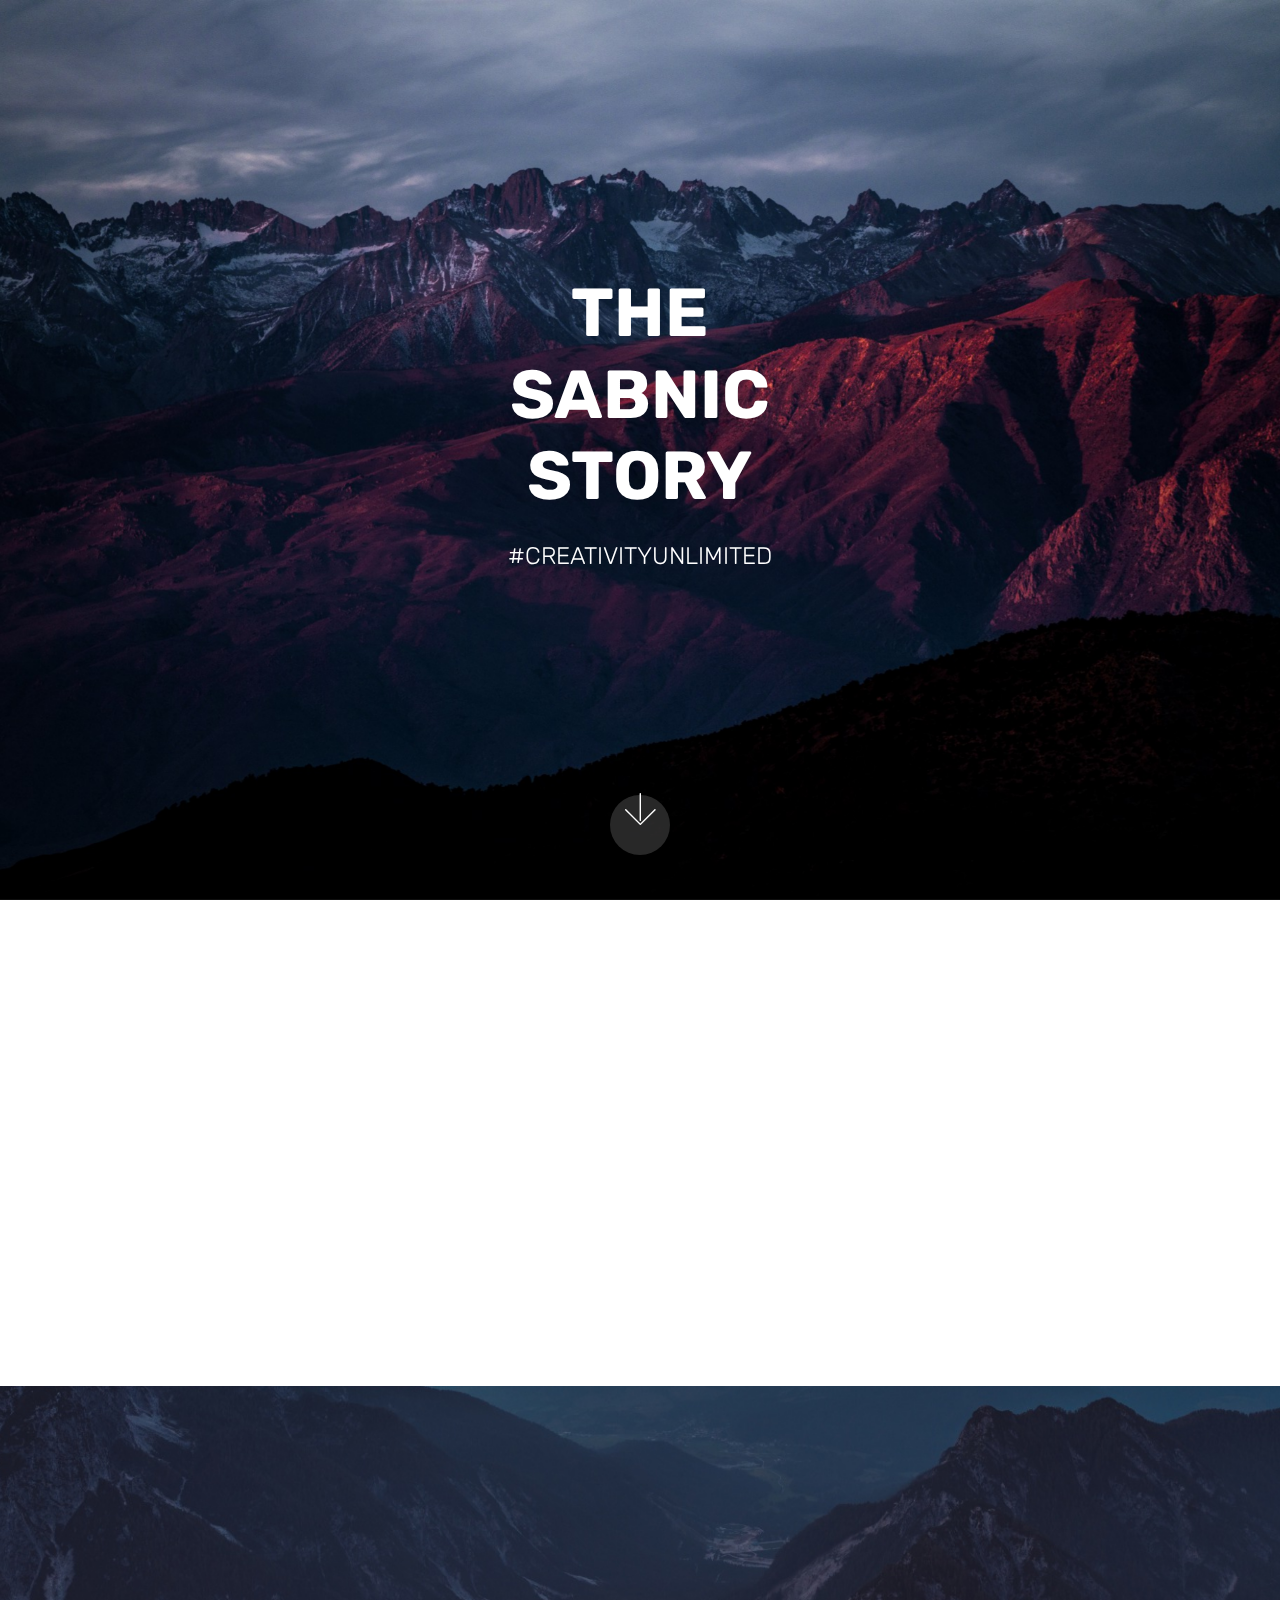
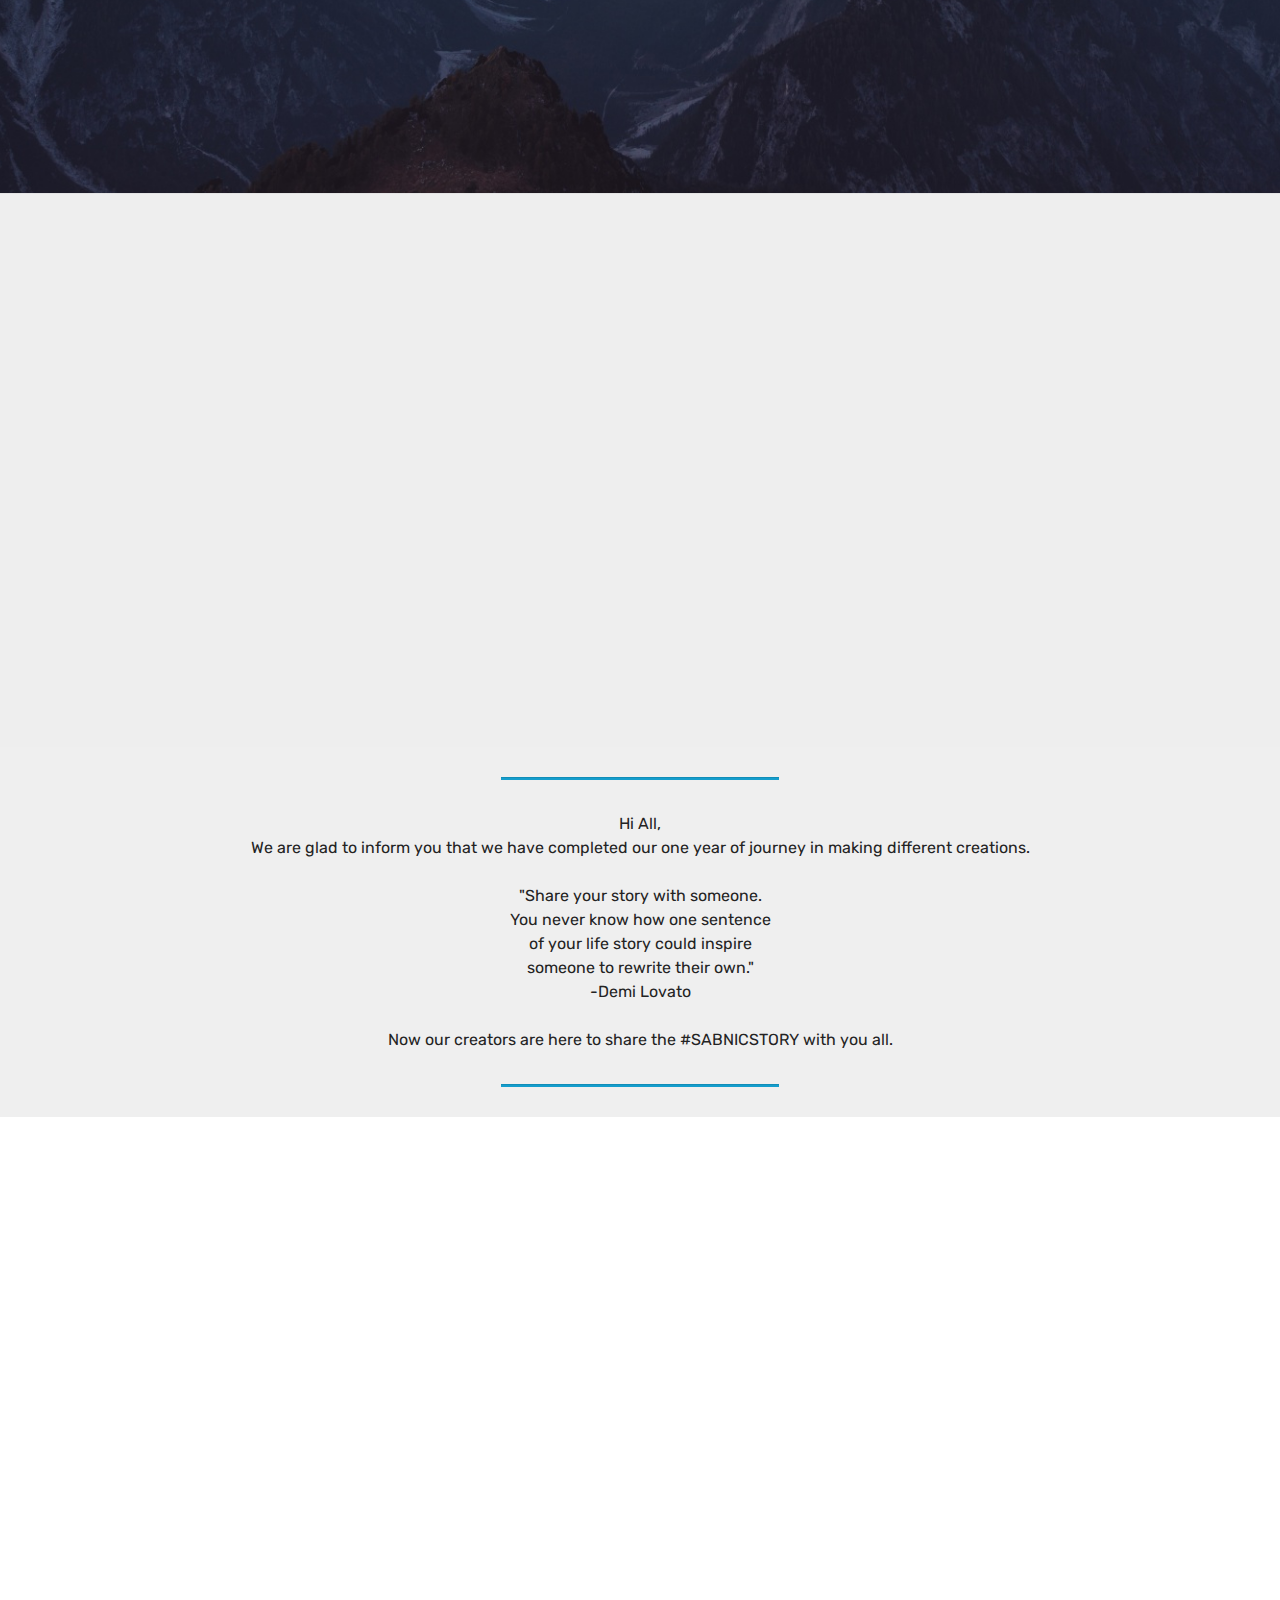
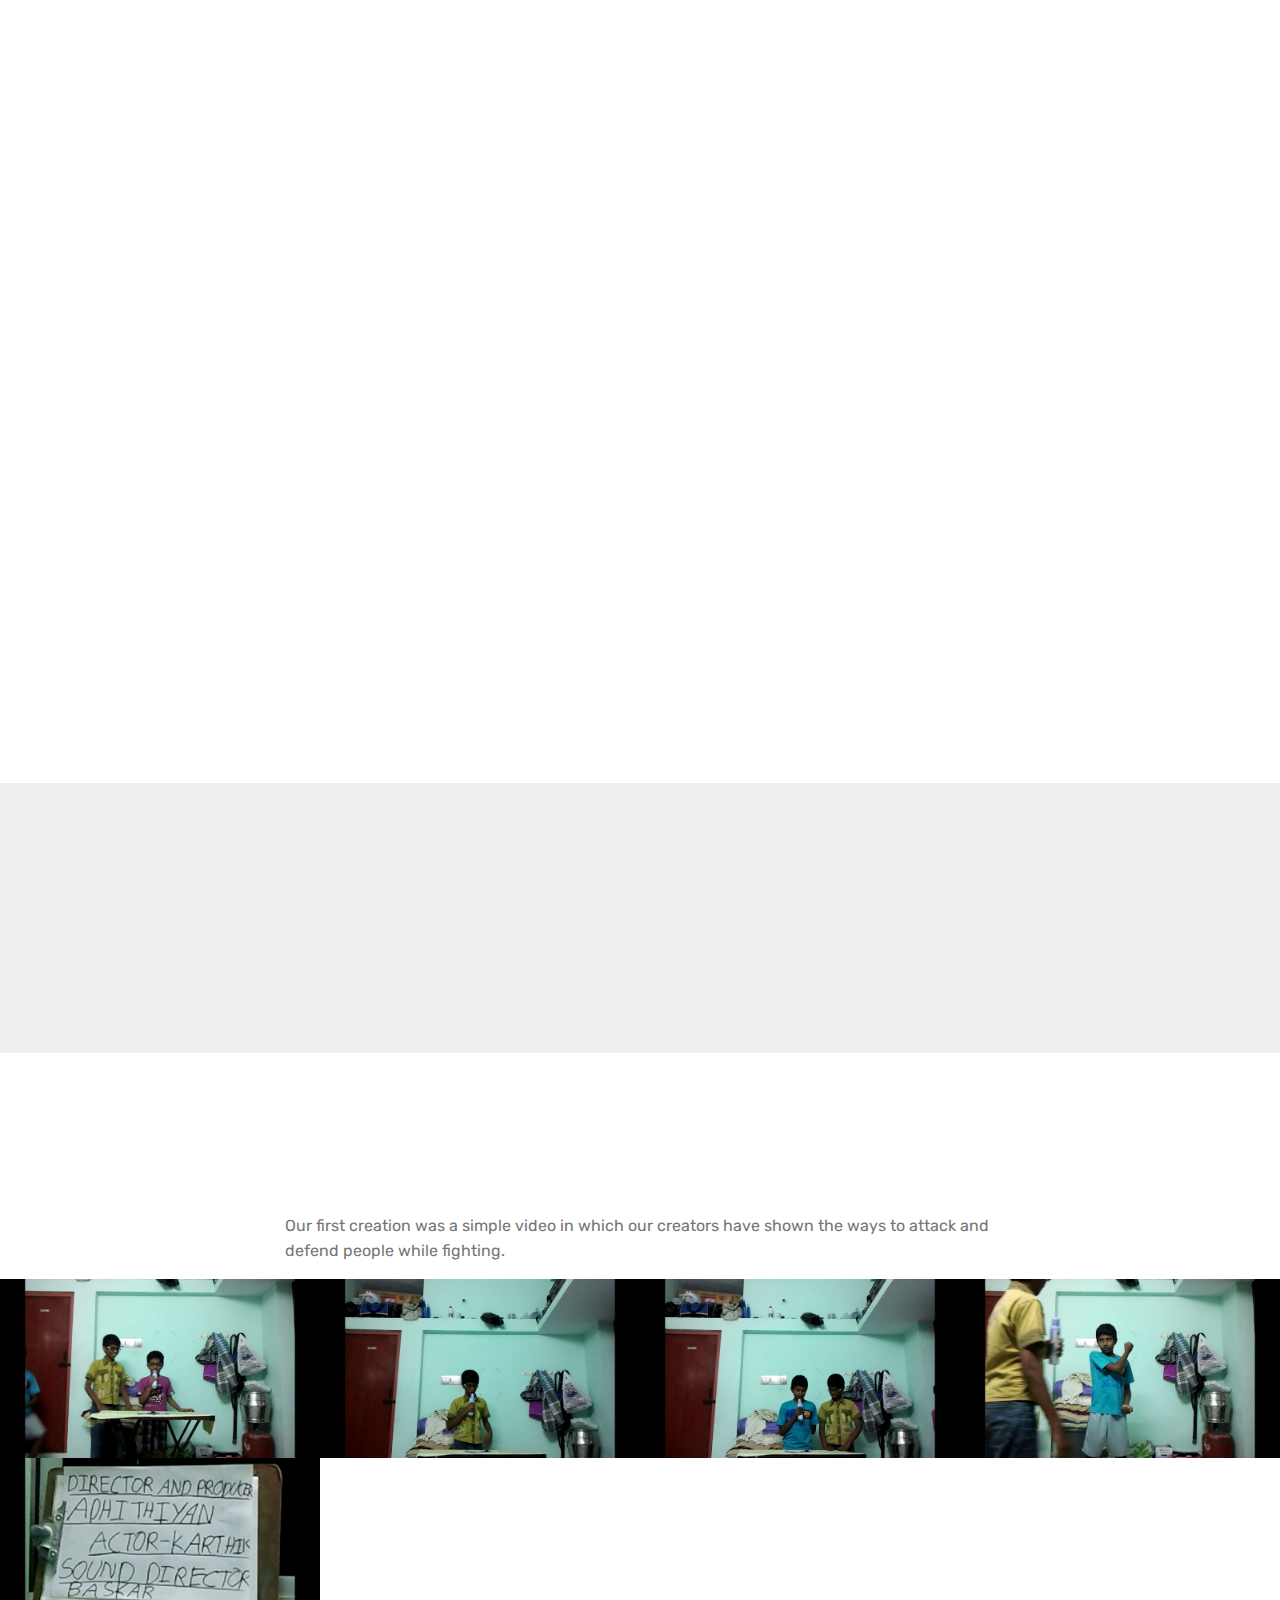
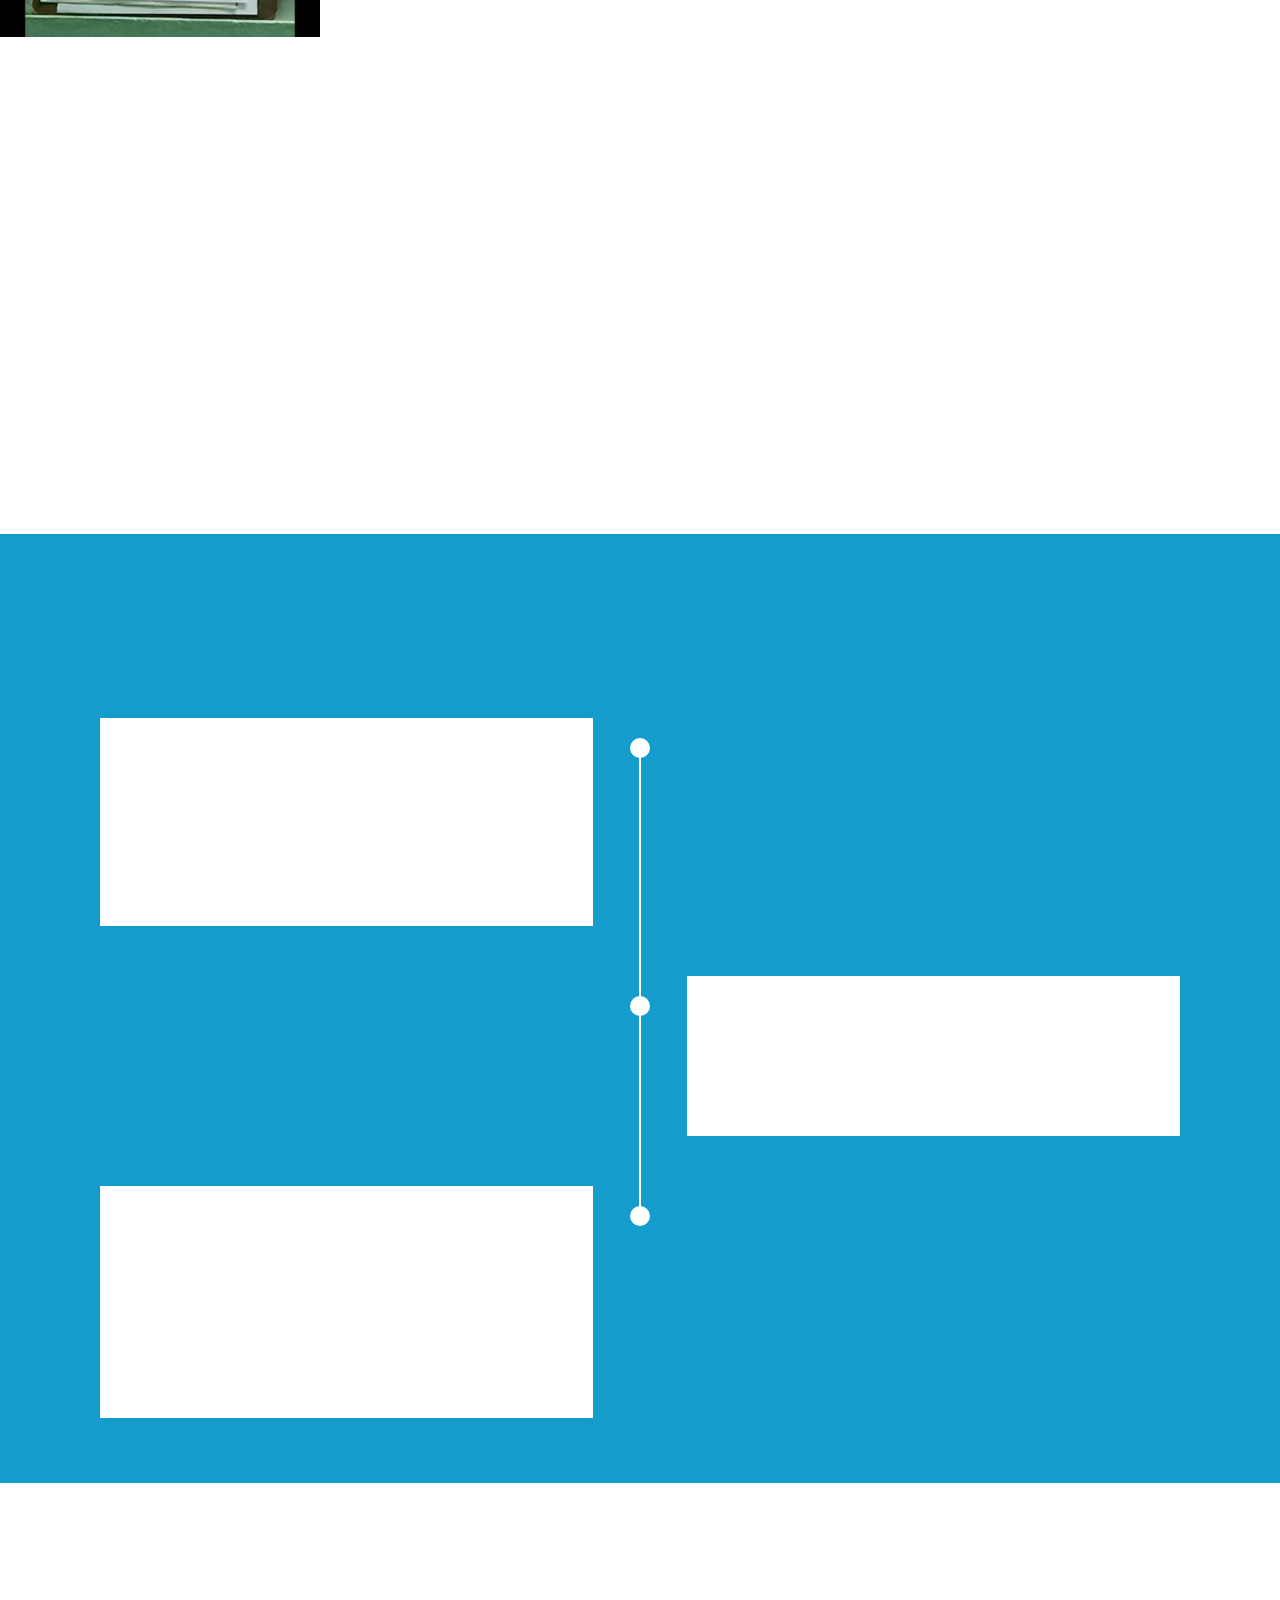
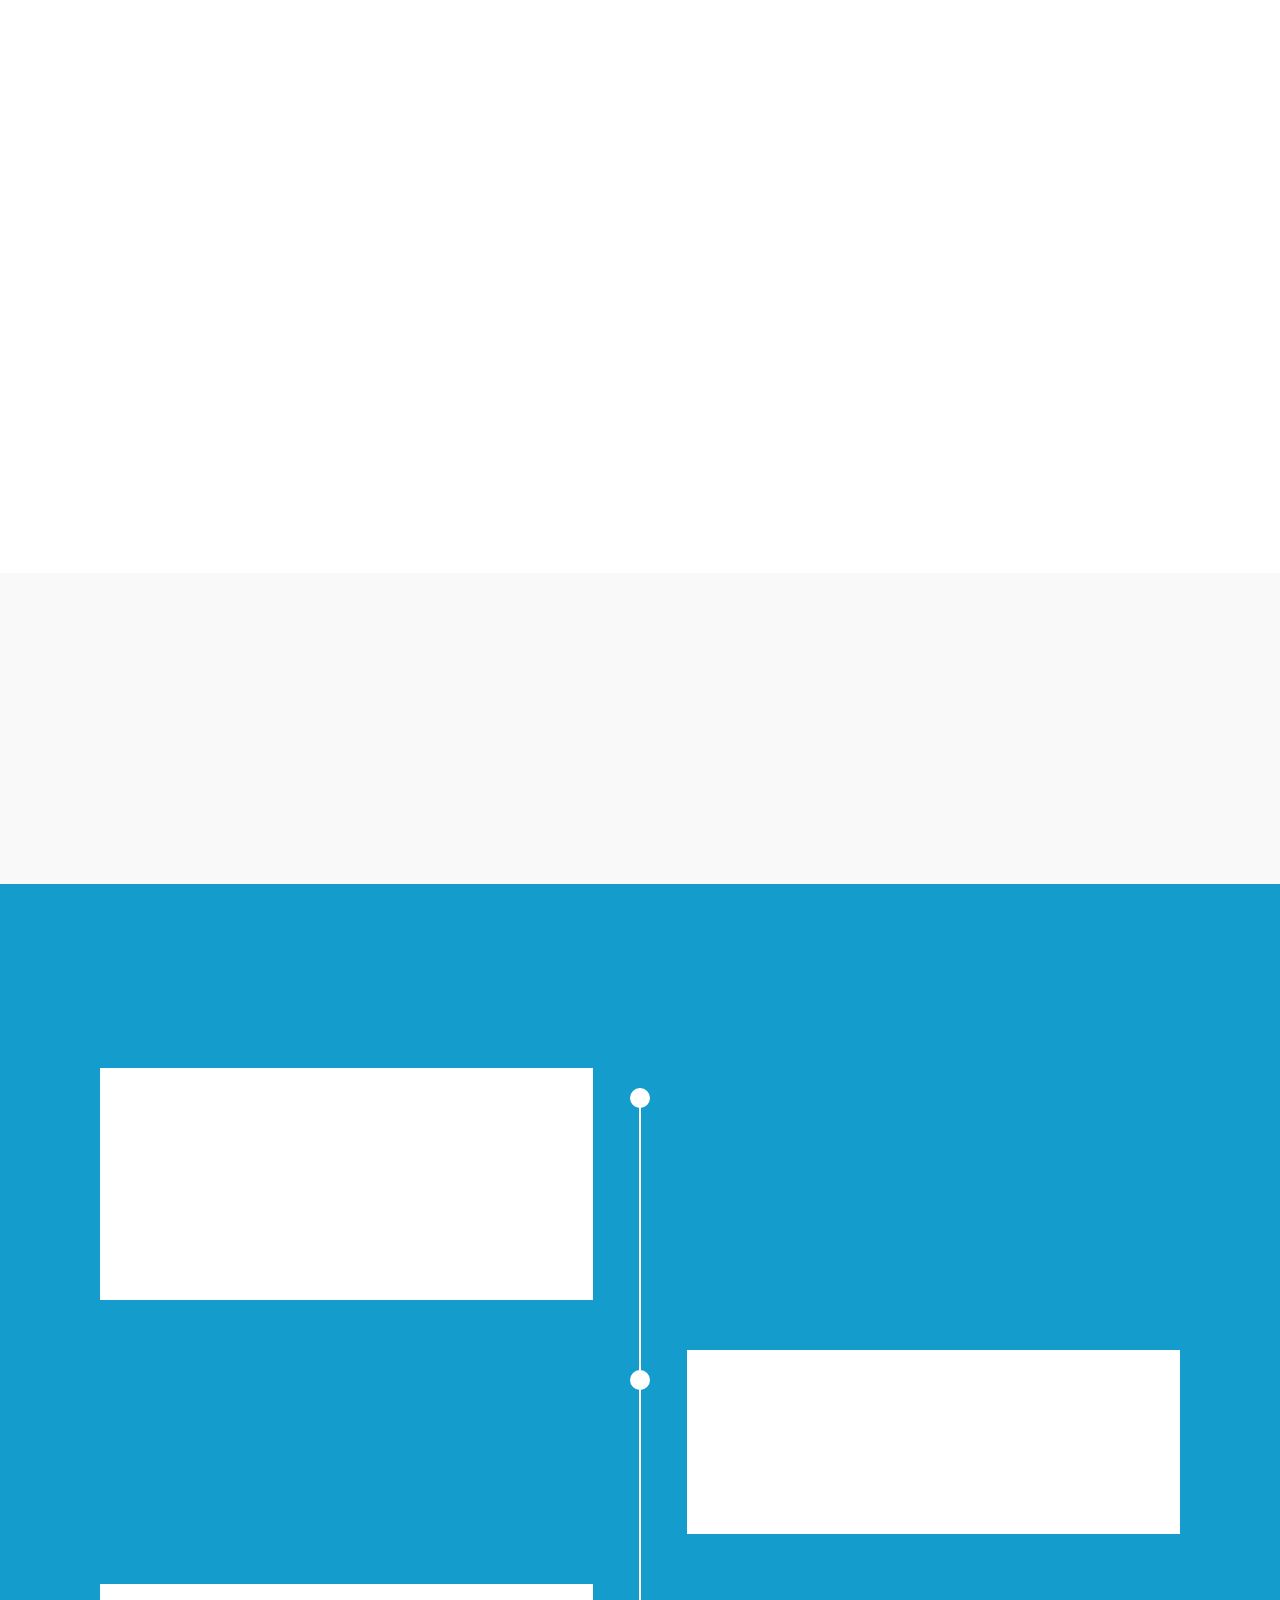
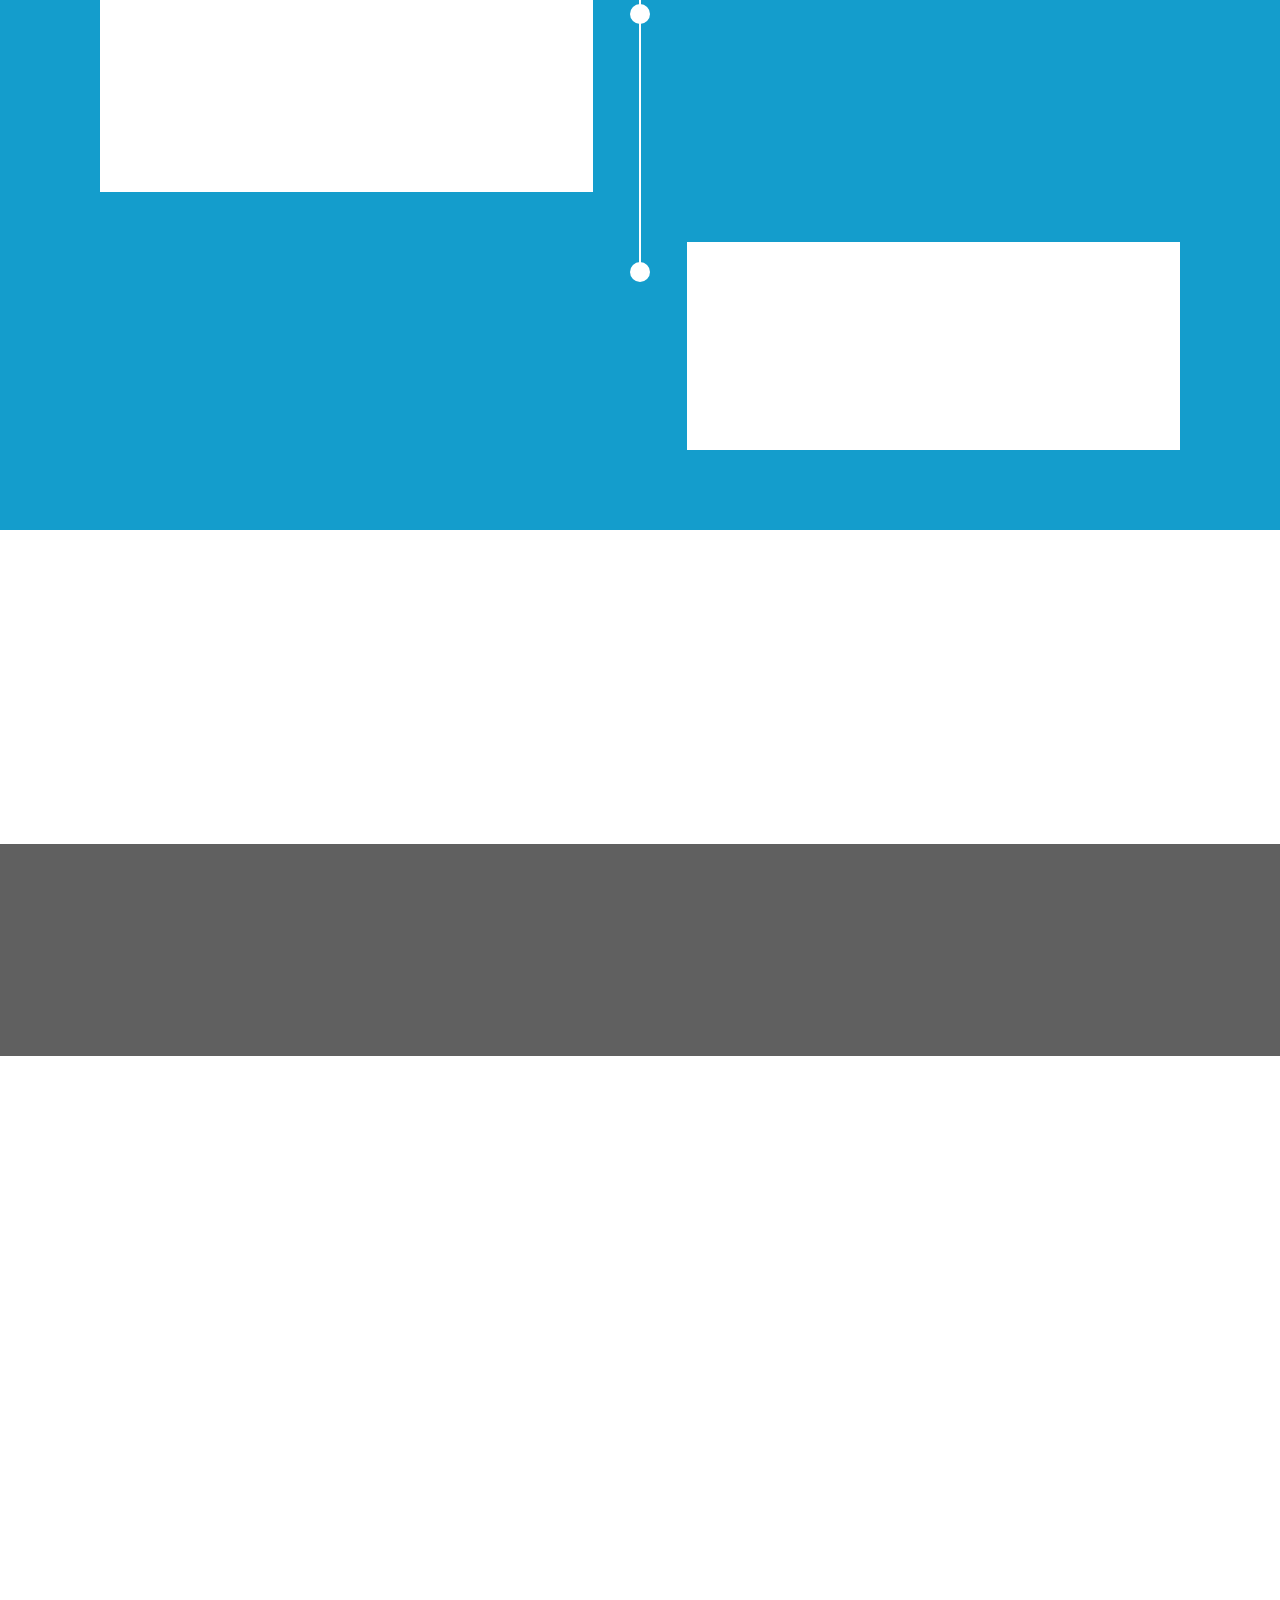
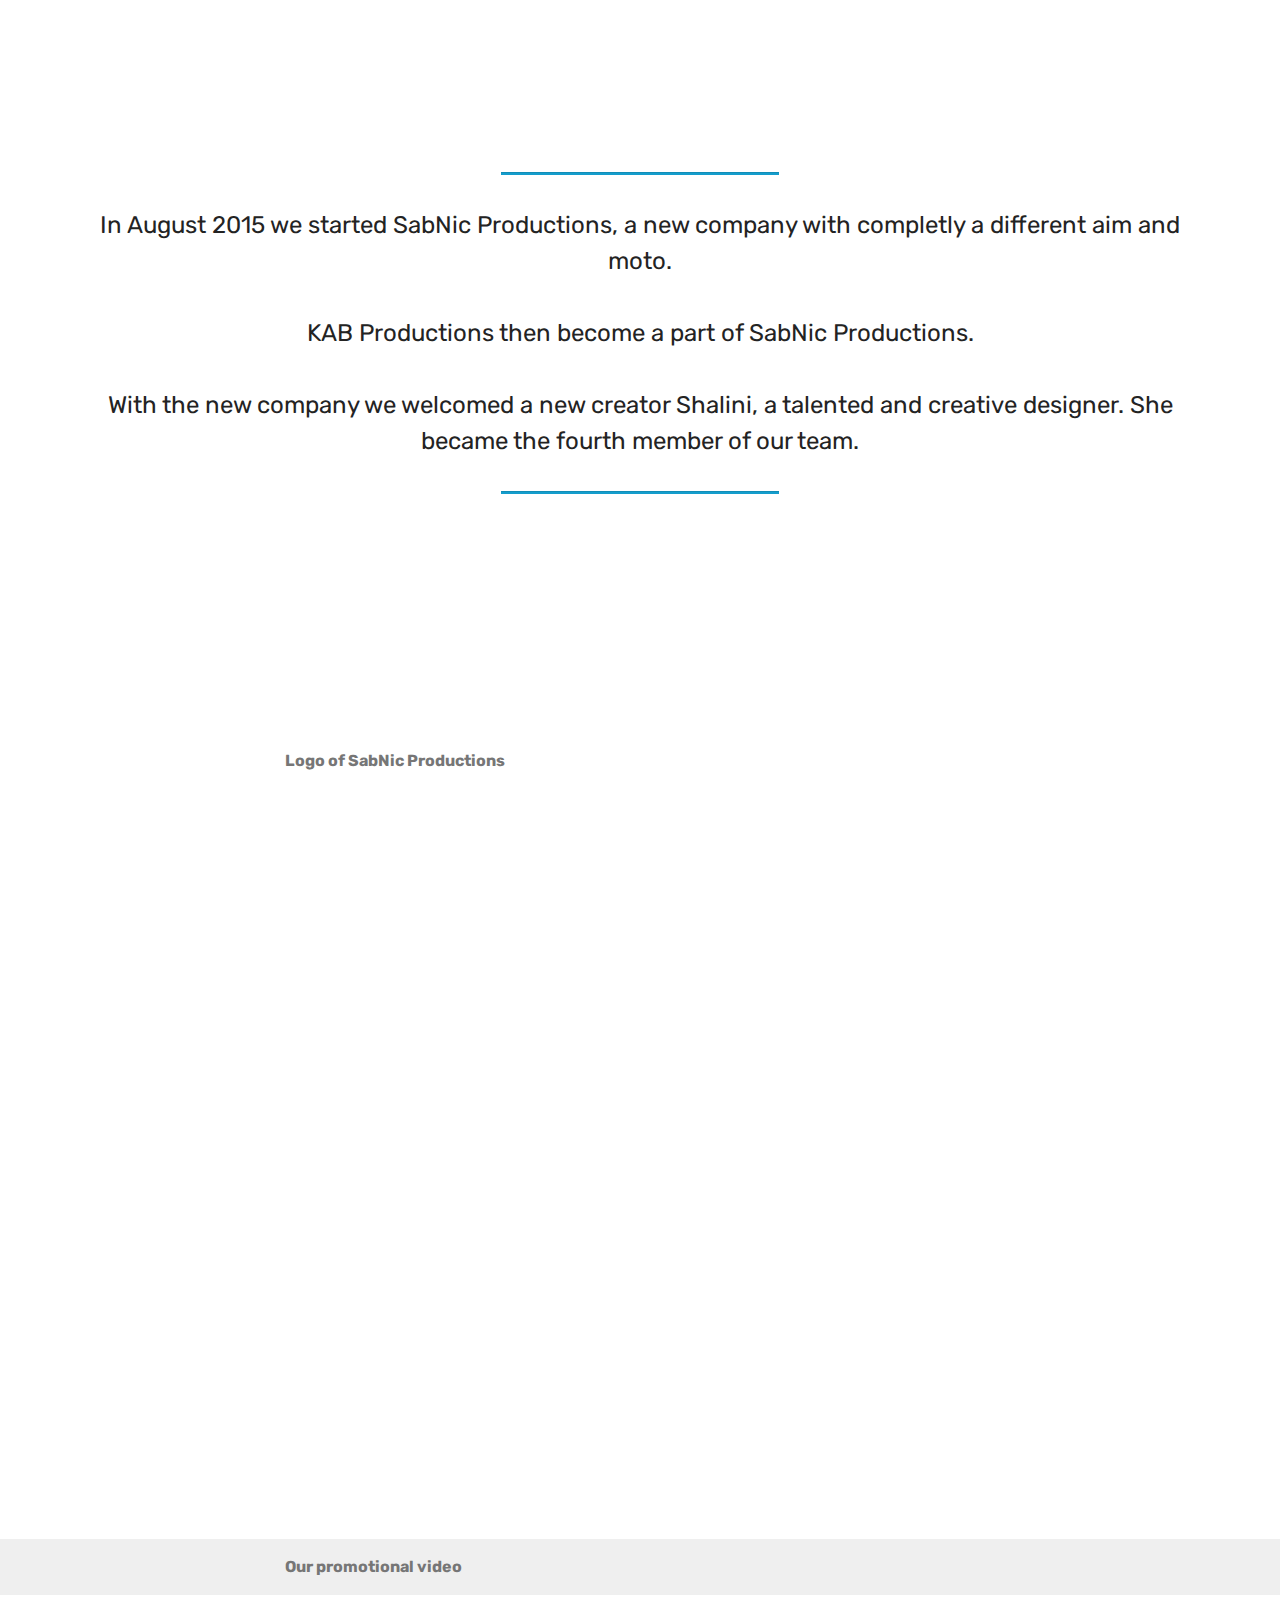
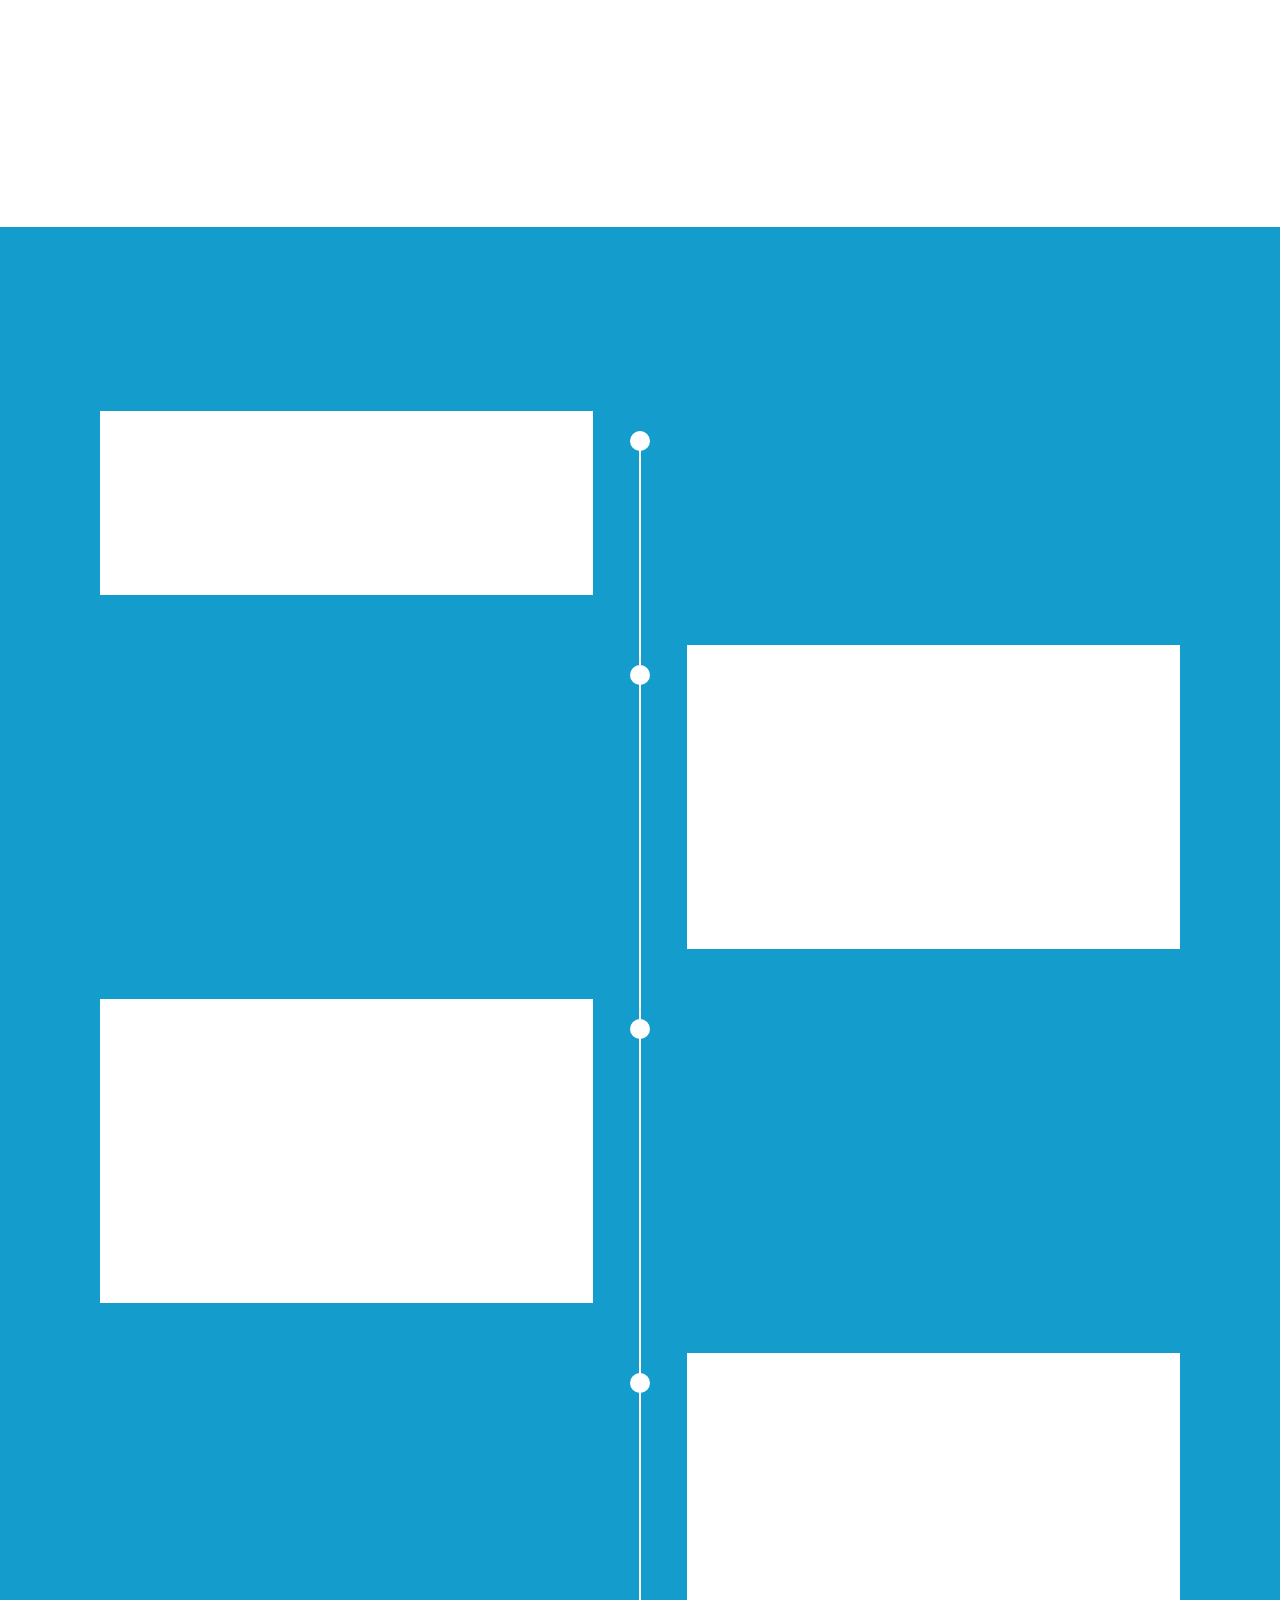
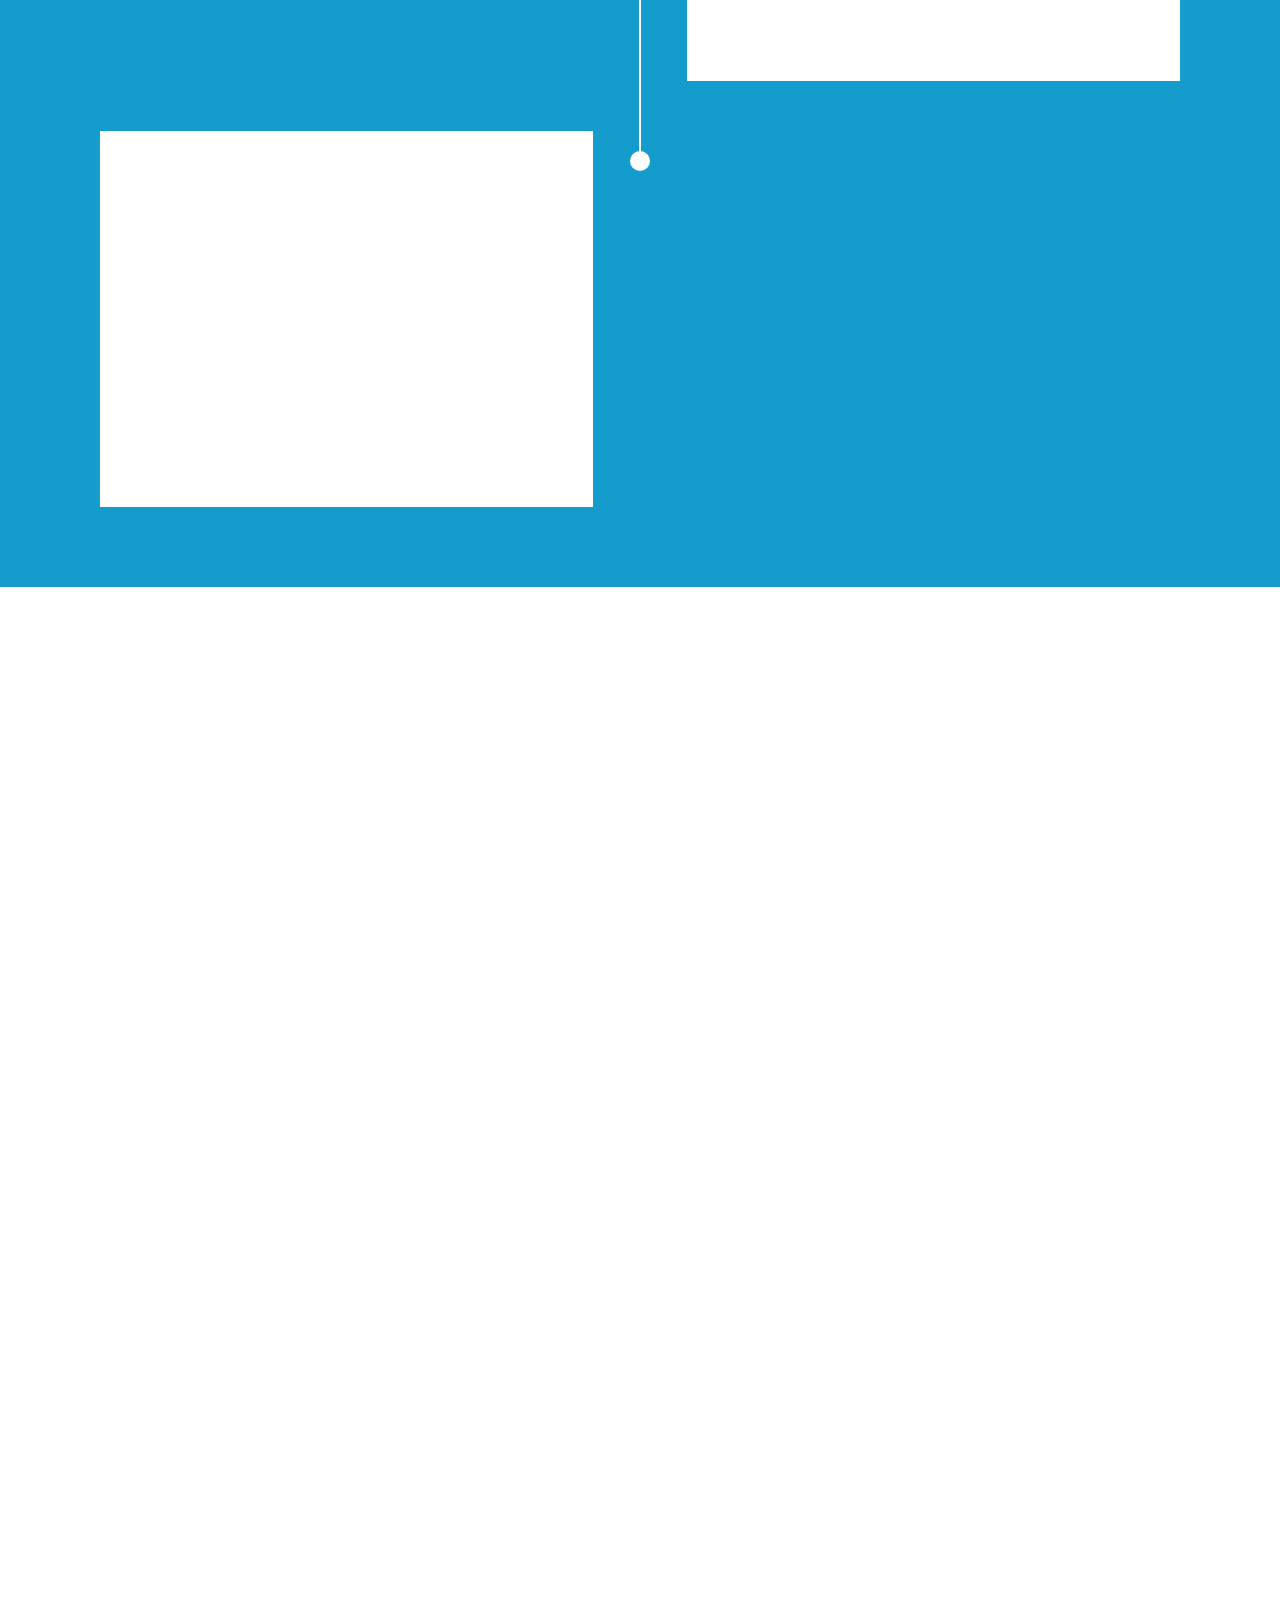
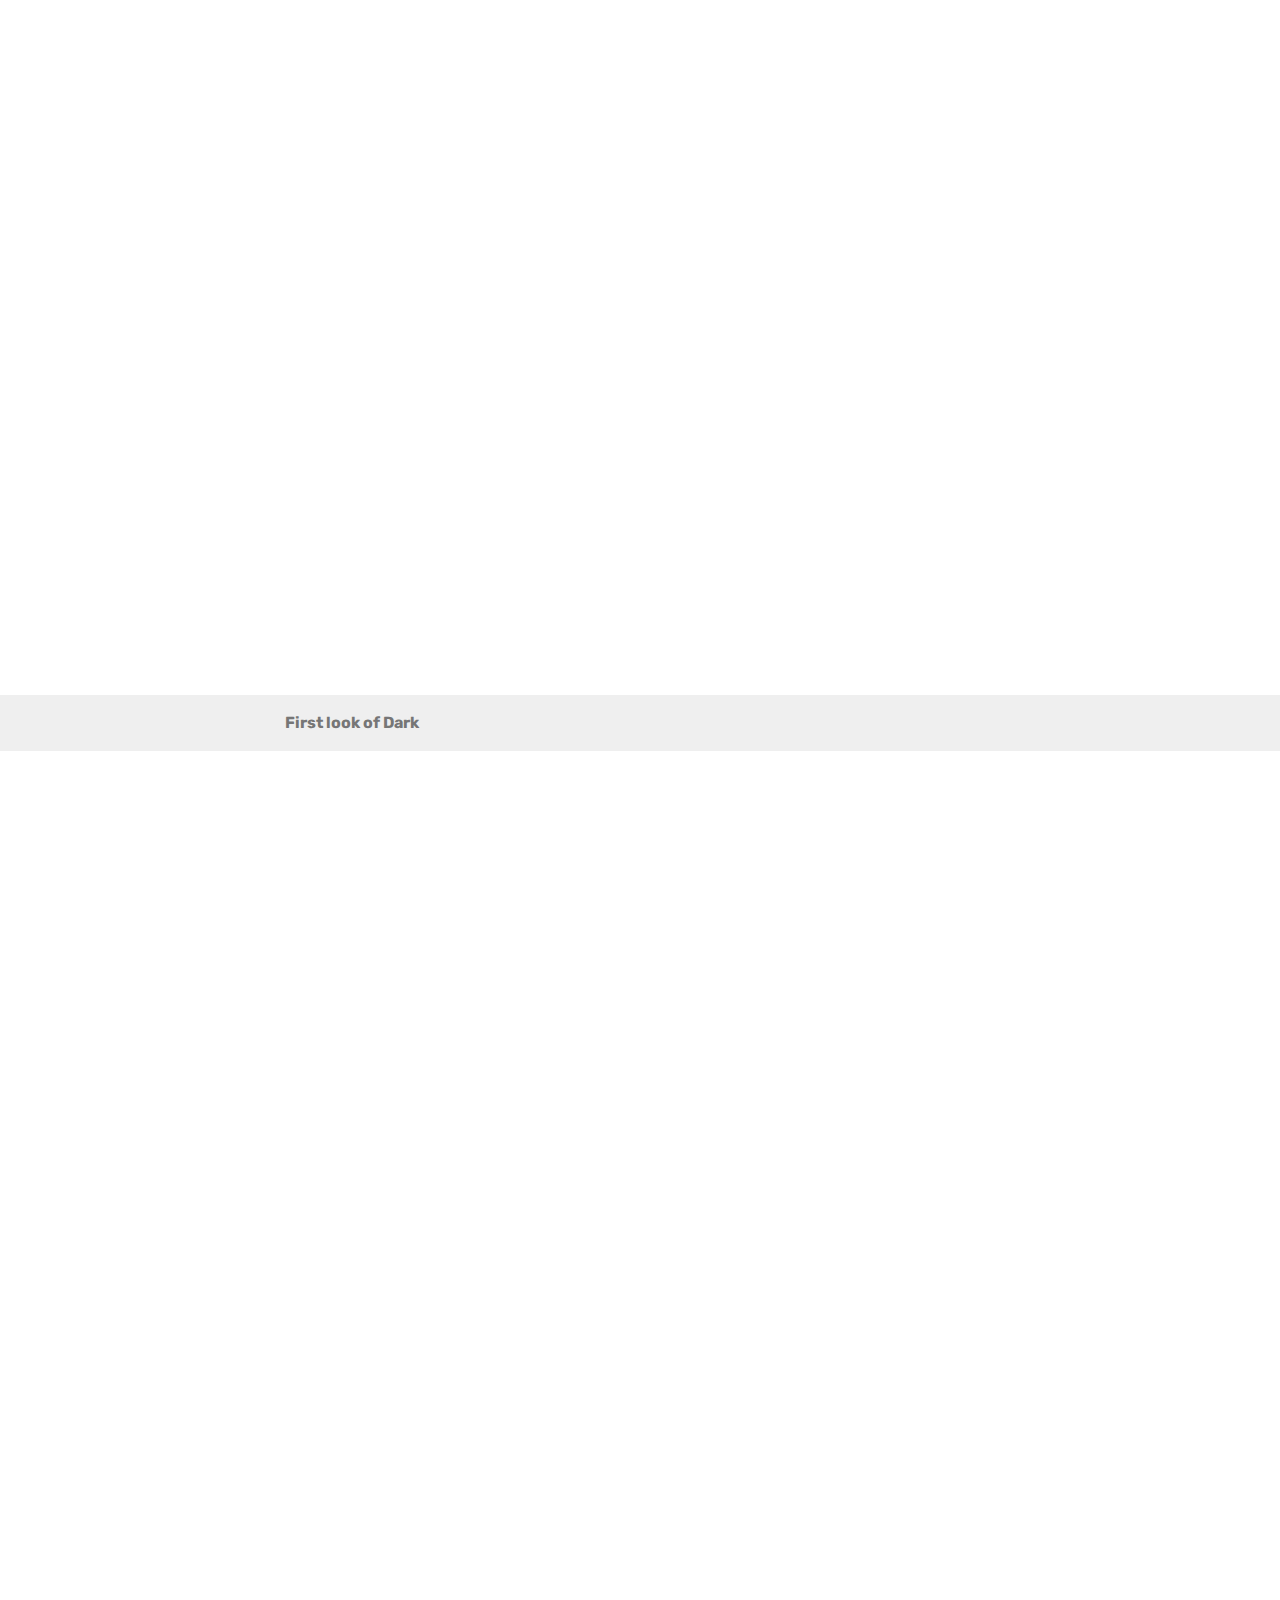
==== commit 224684a6: "Update SABNICSTORY.html" ====
--- a/SABNICSTORY.html
+++ b/SABNICSTORY.html
@@ -348,7 +348,7 @@
             <div class="title col-12 col-md-8">
                 <h2 class="align-center pb-3 mbr-fonts-style display-2">
                     More members more Ideas.</h2>
-                <h3 class="mbr-section-subtitle align-center mbr-light mbr-fonts-style display-5">In 2014, Aparna, a new person joined our company. With her new ideas we decided to renovate the company.<br><br>This time our aim was to improve the skills of growing children. We were also not so big to teach them :) but we tried to develop websites which may improve child's skill in various aspect.<br><br>But always our basic aim is to help others.</h3>
+                <h3 class="mbr-section-subtitle align-center mbr-light mbr-fonts-style display-5">With new ideas we decided to renovate the company.<br><br>This time our aim was to improve the skills of growing children. We were also not so big to teach them :) but we tried to develop websites which may improve child's skill in various aspect.<br><br>But always our basic aim is to help others.</h3>
                 
             </div>
         </div>
@@ -557,7 +557,7 @@
         <div class="inner-container" style="width: 100%;">
             <hr class="line" style="width: 25%;">
             <div class="section-text align-center mbr-fonts-style display-5">
-                    In August 2015 we started SabNic Productions, a new company with completly a different aim and moto.<br><br>KAB Productions then become a part of SabNic Productions. KAB then had 6 new members and they worked together with us.<br><br>With the new company we welcomed a new creator Shalini, a talented and creative designer. She became the fifth member of our team.</div>
+                    In August 2015 we started SabNic Productions, a new company with completly a different aim and moto.<br><br>KAB Productions then become a part of SabNic Productions.<br><br>With the new company we welcomed a new creator Shalini, a talented and creative designer. She became the fourth member of our team.</div>
             <hr class="line" style="width: 25%;">
         </div>
         </div>
@@ -1078,13 +1078,7 @@
 
      
 
-    <div class="container">
-        <div class="media-container-row">
-            <div class="mbr-text col-12 col-md-8 mbr-fonts-style display-7">
-                <blockquote><p><strong>About our CEO</strong></p><p><strong>by Aparna</strong></p><p>Adhithiyan, CEO and founder of our company SabNic Studios. He is the head of our SabNic Family. All our creations and the idea for it is initiated by him. He his the one who develops the basic idea for the creation. He is involved almost in all the work. All the creations till now are named by him. He has written four stories till now. In short we can say that the company is nothing without him. The whole credit for all the creations goes to him.</p><p>The imagining ability he has cannot be expressed in words. Its just phenomenal. He visualises in such a way that if you ask how you visualise? you'll not believe in what he says. We came to know his true visualising power when he told us the story of the movie Dark.&nbsp;</p><p>He had the full movie in his mind. He had not written it, but was able to explain each frame to us. While telling the story he tells from which angle the camera would be and how it would look if it is shot from any other angle. We were astonished at seeing it. He tells what objects will be in the frame, what type of weather the environment will have and even what should be the background music and sound.</p><p>The way he visualises will make you try it!</p><p>He sits in front of a tv and sees the black screen for 20 to 30 minutes. He visualises the whole movie which he has in his mind. When he does this it looks like he is watching any programe in TV. If not TV he stands in front of the mirror. The closest friend of him the mirror. He talks to the mirror as if it has life and always stare at his own face. We don't know what he imagines but we also don't know how he is able to see the same thing for so much time.</p><p>We are very fortunate to have Adhithiyan as our CEO as his creative ideas and imagination has no limits. It has not only helped him but also us. Today we are very happy that we have created something which have helped others.</p><p>We will continue inventing more and more in future.</p><p>Here ends our #SABNICSTORY and we are eagerly waiting for your ones&nbsp;<span style="font-style: normal;">:)</span></p><p>Thank You!</p></blockquote>
-            </div>
-        </div>
-    </div>
+    
 </section>
 
 <section class="mbr-section article content1 cid-qtdynSO2c8" id="content1-1s" data-rv-view="234">
@@ -1093,7 +1087,7 @@
 
     <div class="container">
         <div class="media-container-row">
-            <div class="mbr-text col-12 col-md-8 mbr-fonts-style display-4"><p><strong>SHALINI | ADHITHIYAN | APARNA</strong></p><p><strong>KARTHIK | BASKAR</strong></p></div>
+            <div class="mbr-text col-12 col-md-8 mbr-fonts-style display-4"><p><strong>SHALINI | ADHITHIYAN </strong></p><p><strong>KARTHIK | BASKAR</strong></p></div>
         </div>
     </div>
 </section>
@@ -1131,4 +1125,4 @@
   
   <input name="animation" type="hidden">
   </body>
-</html>+</html>
